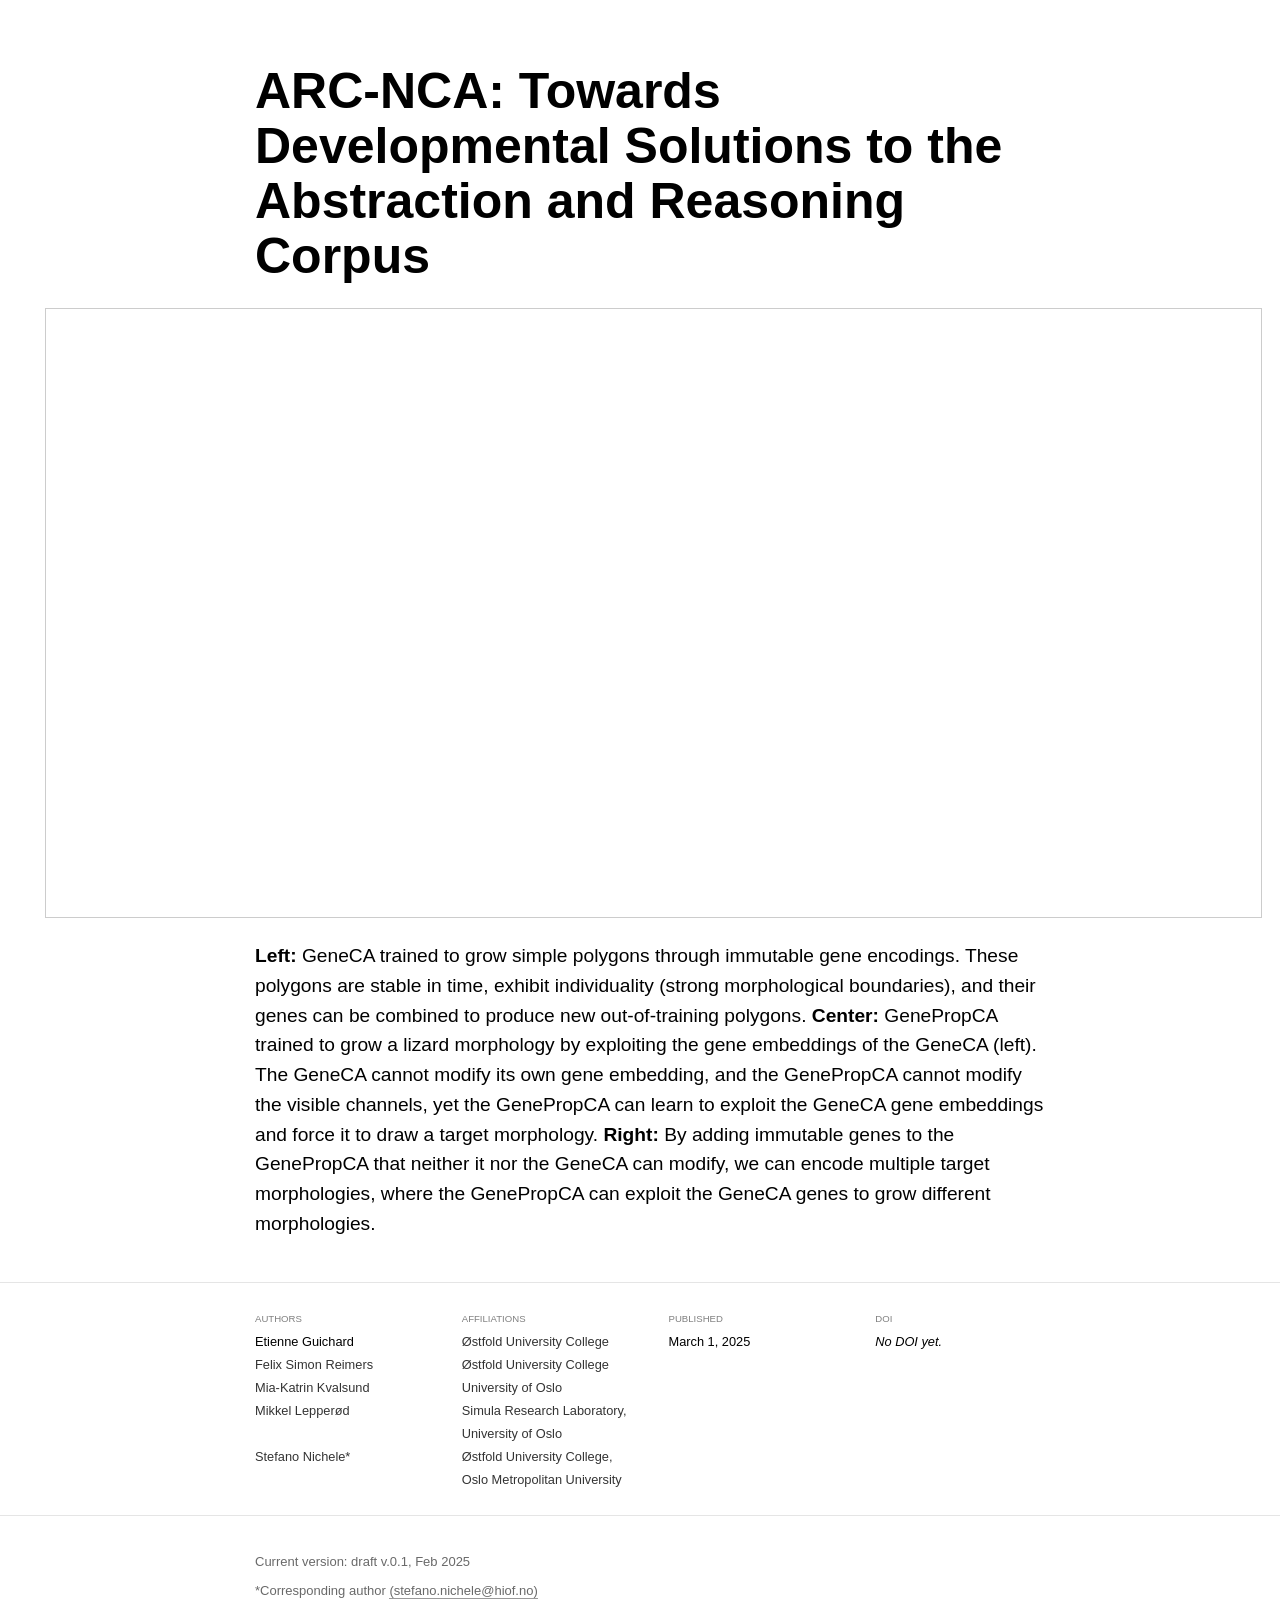
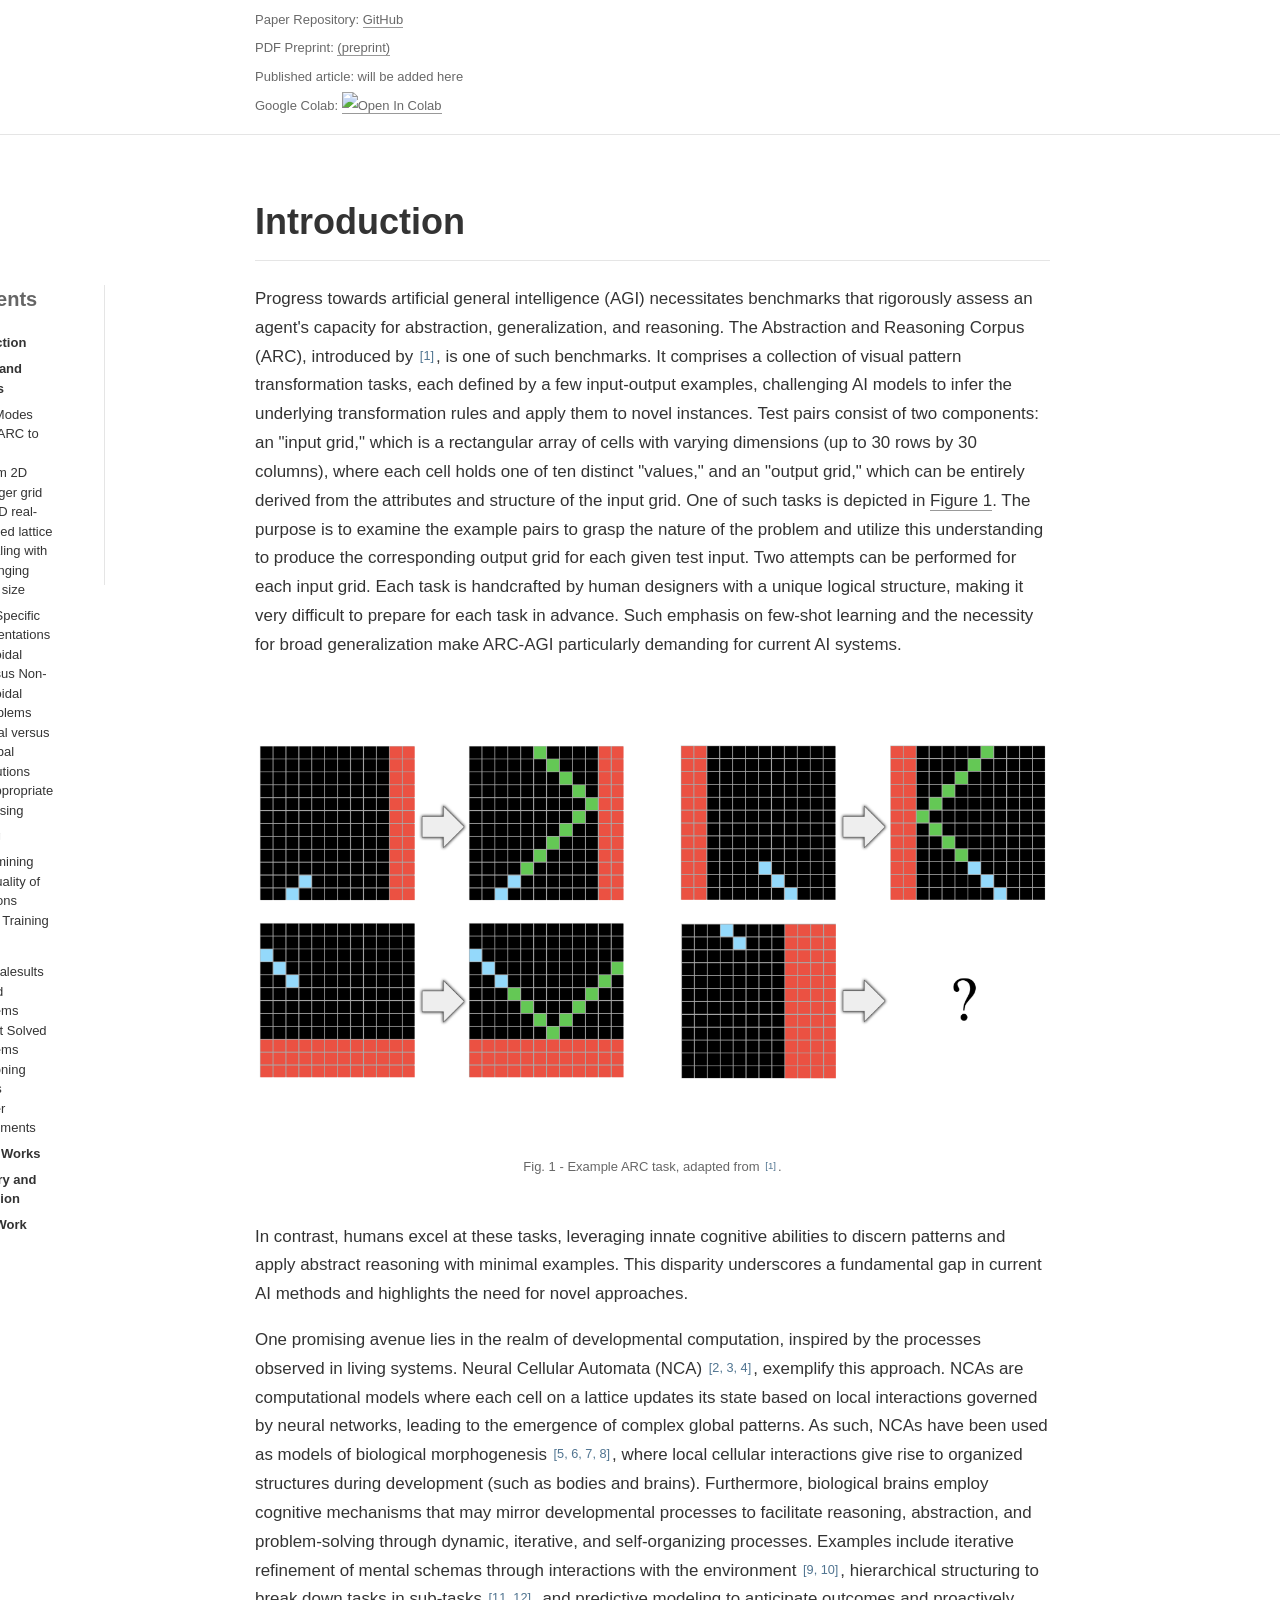
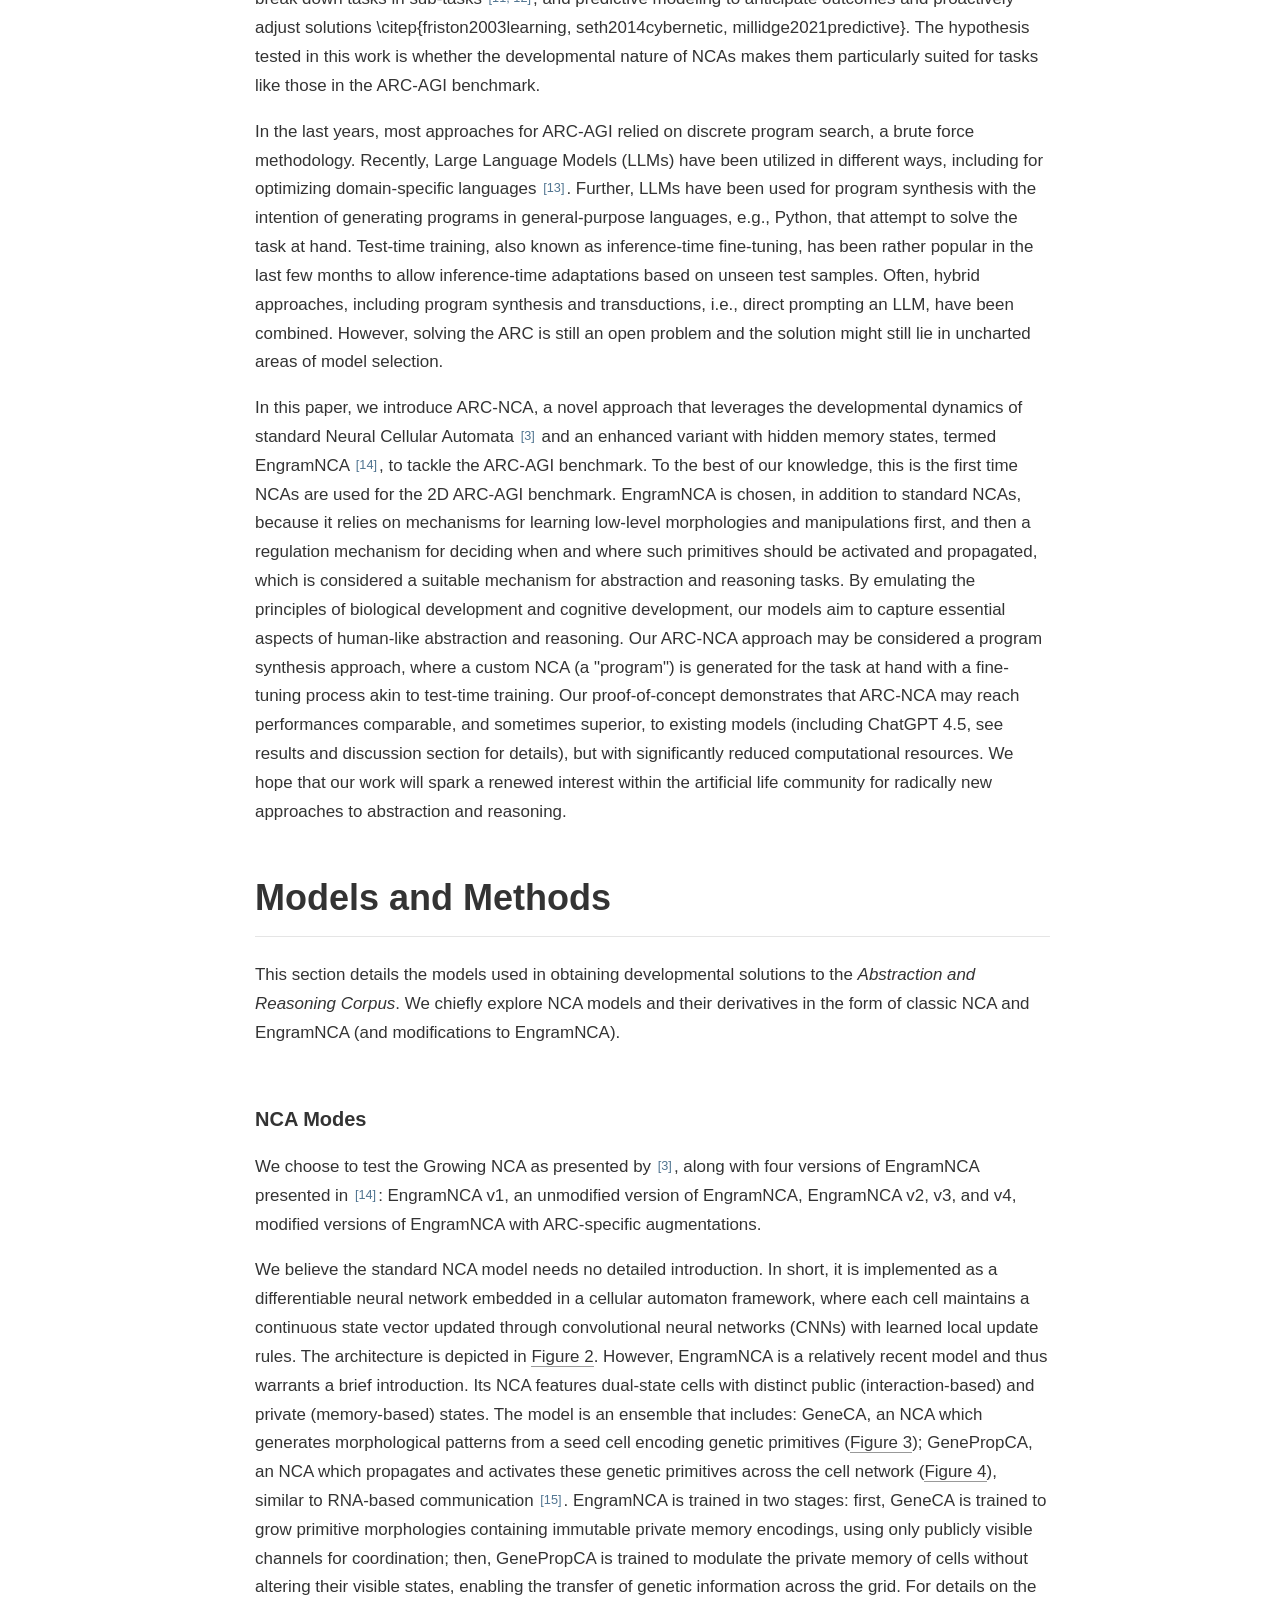
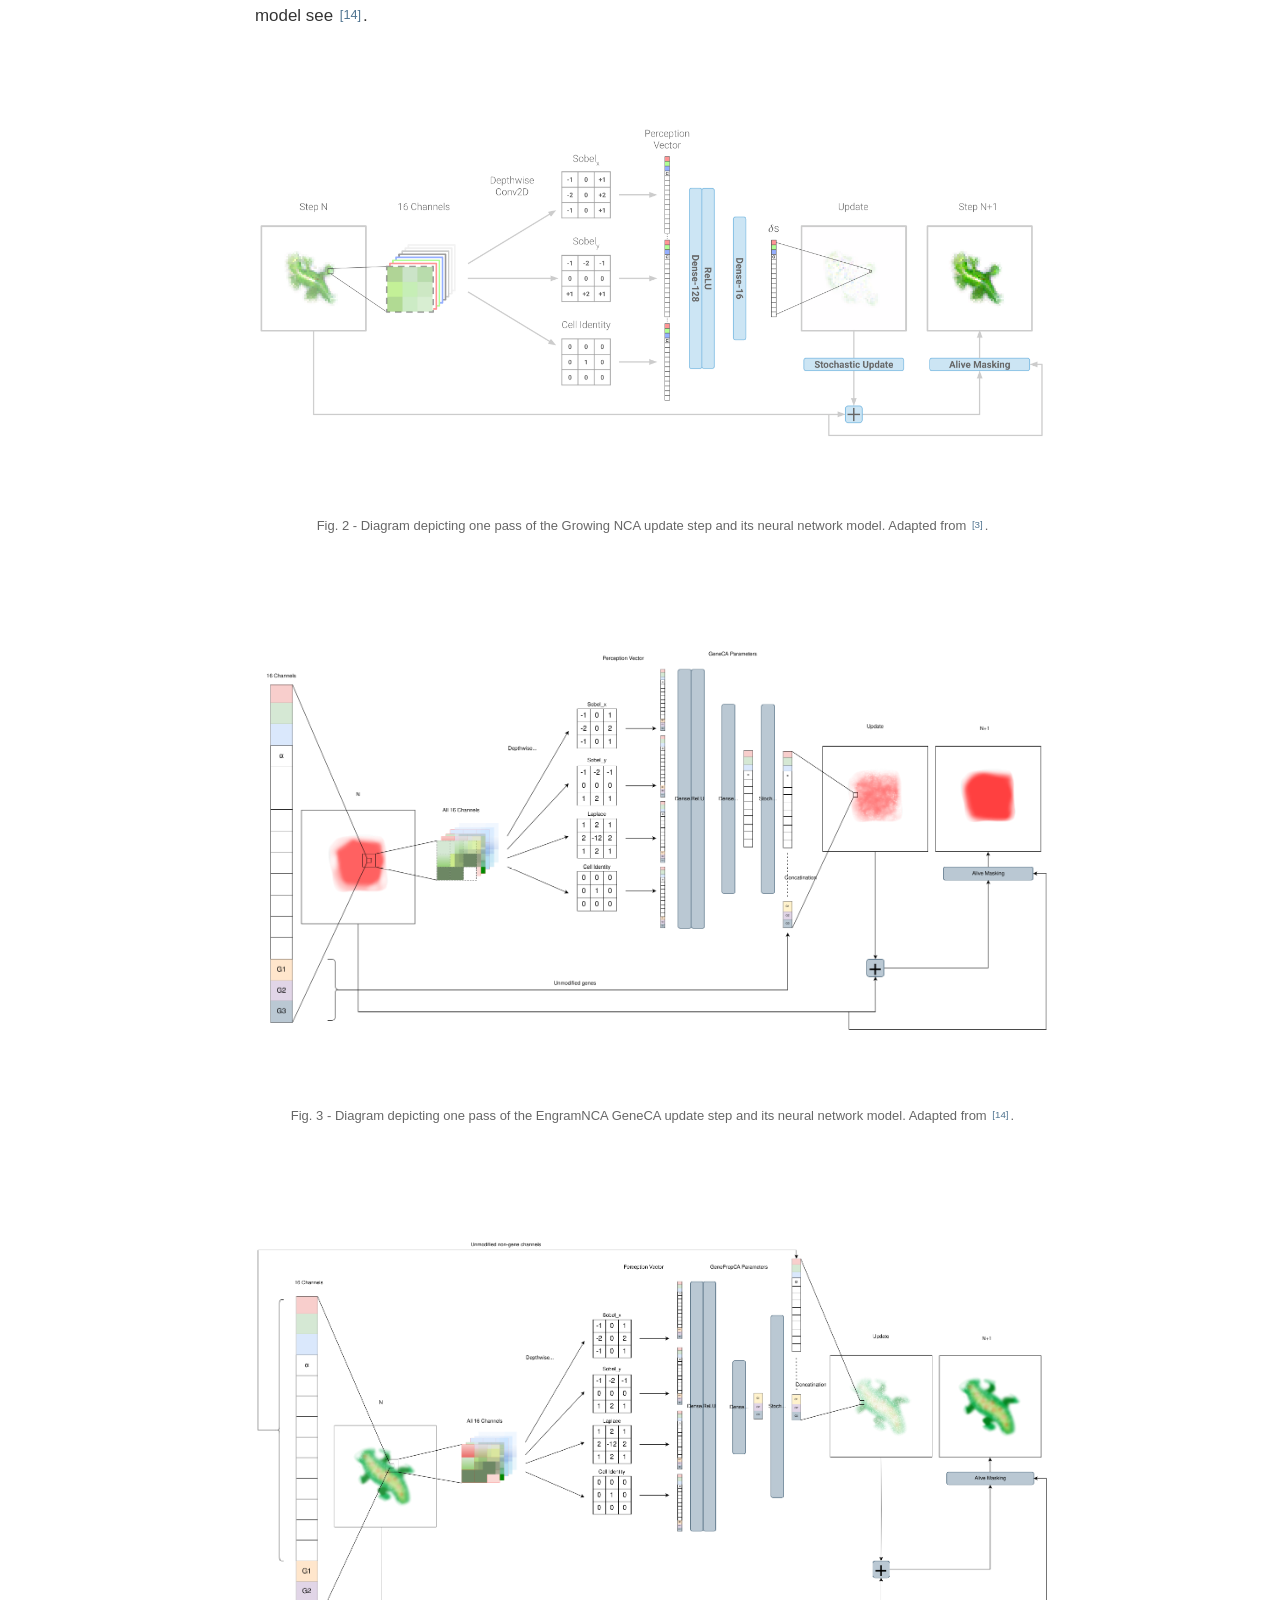
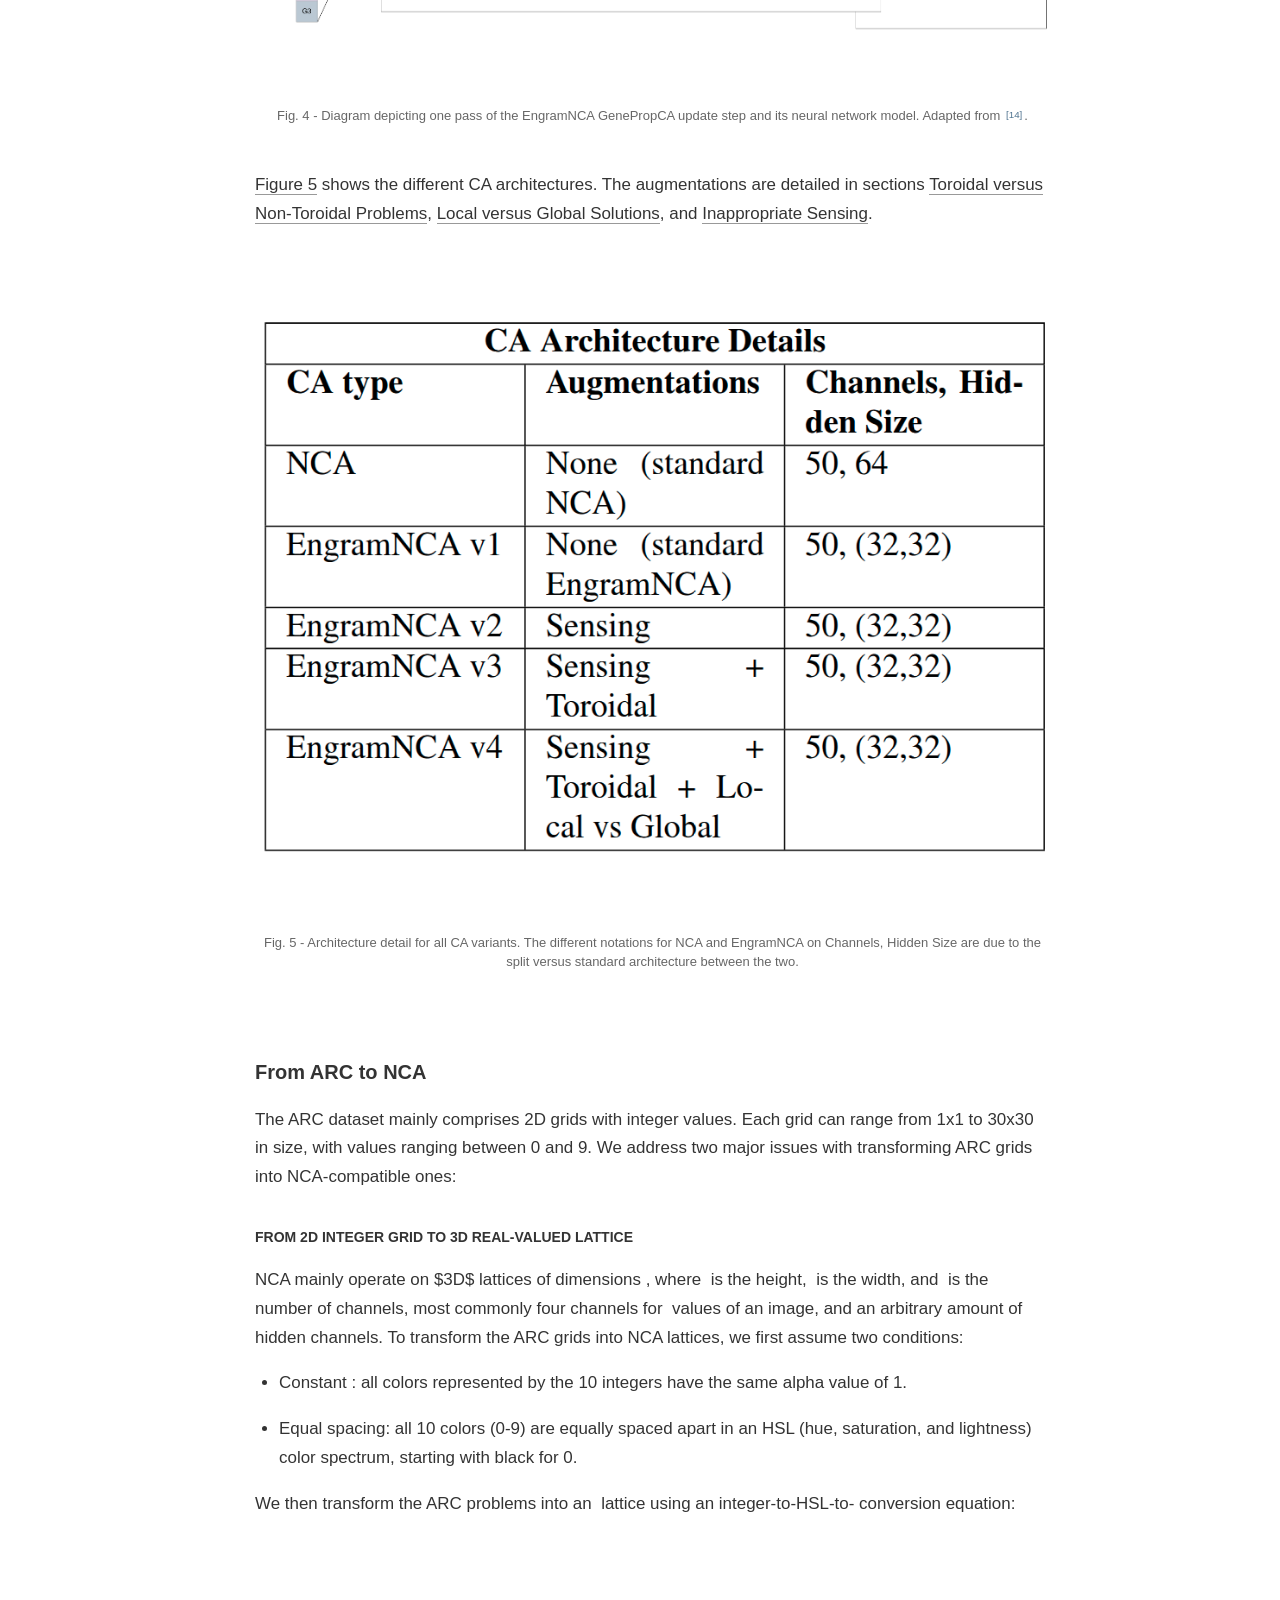
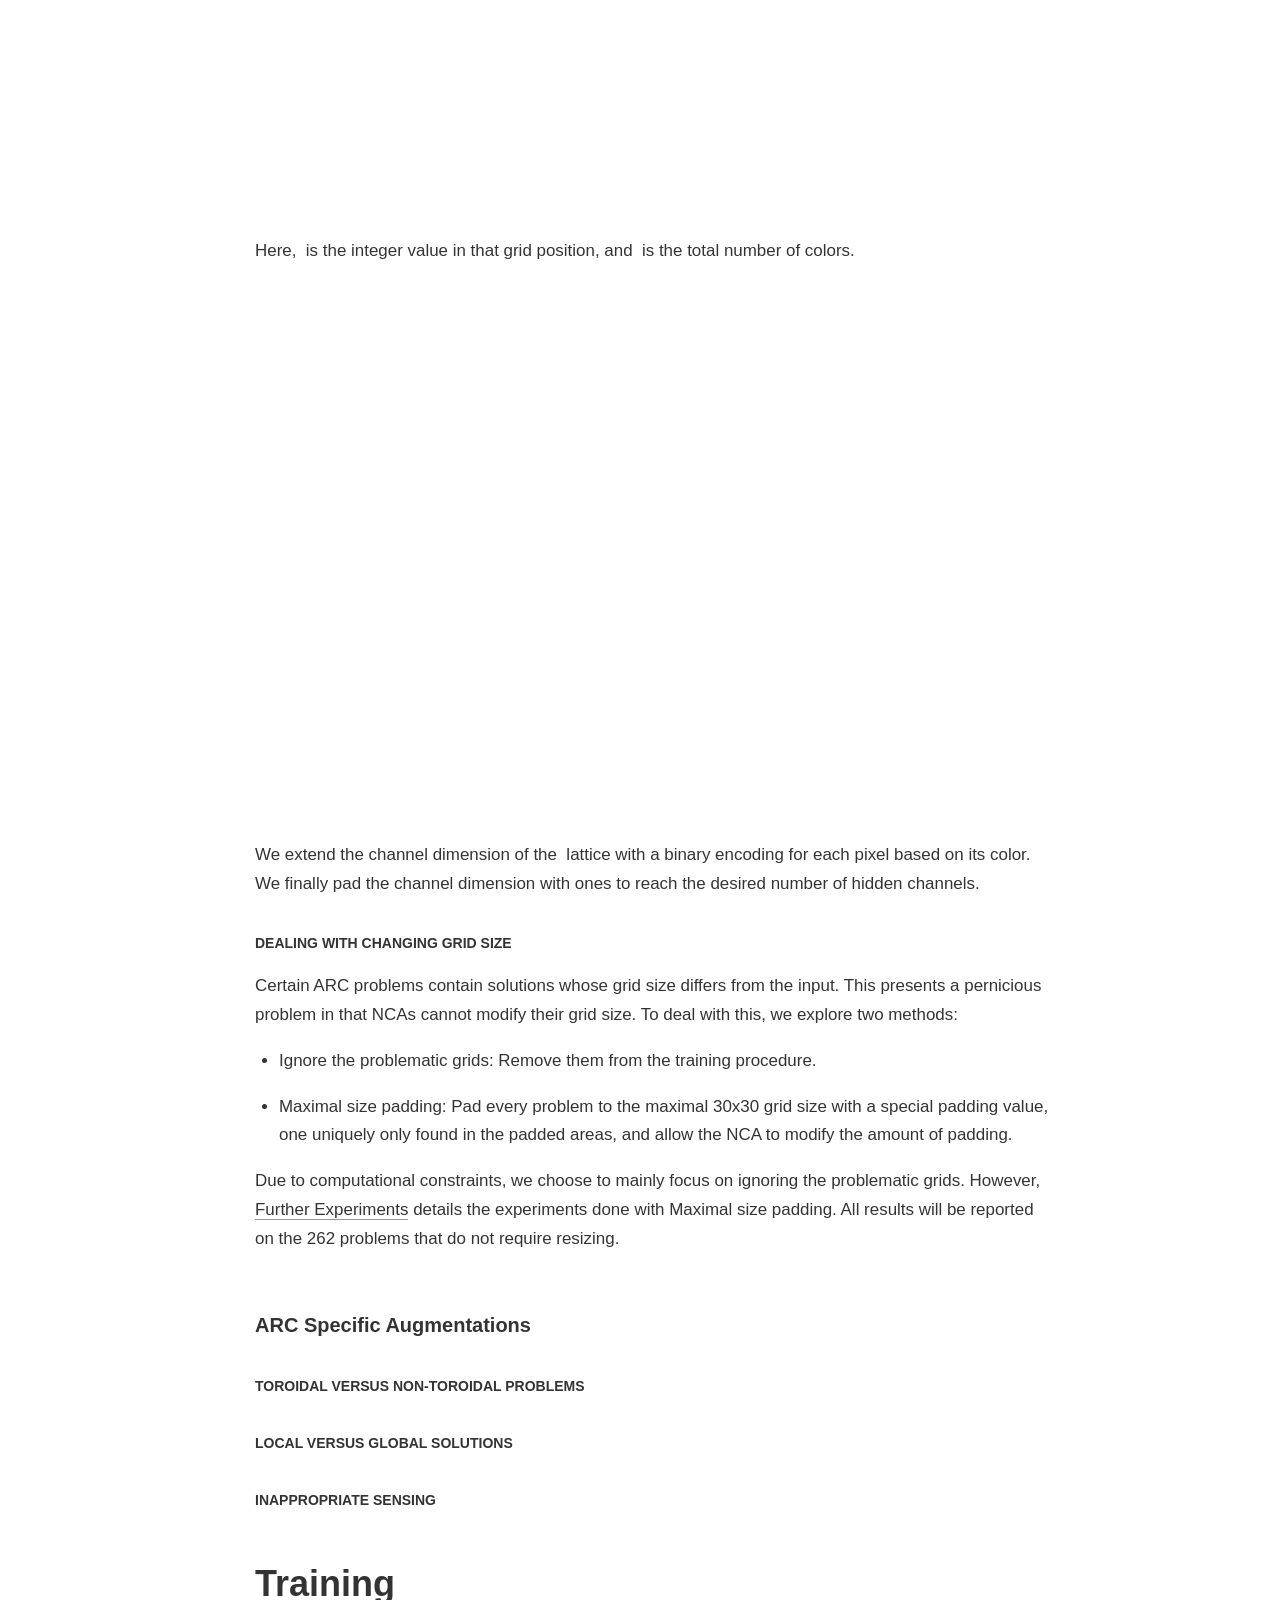
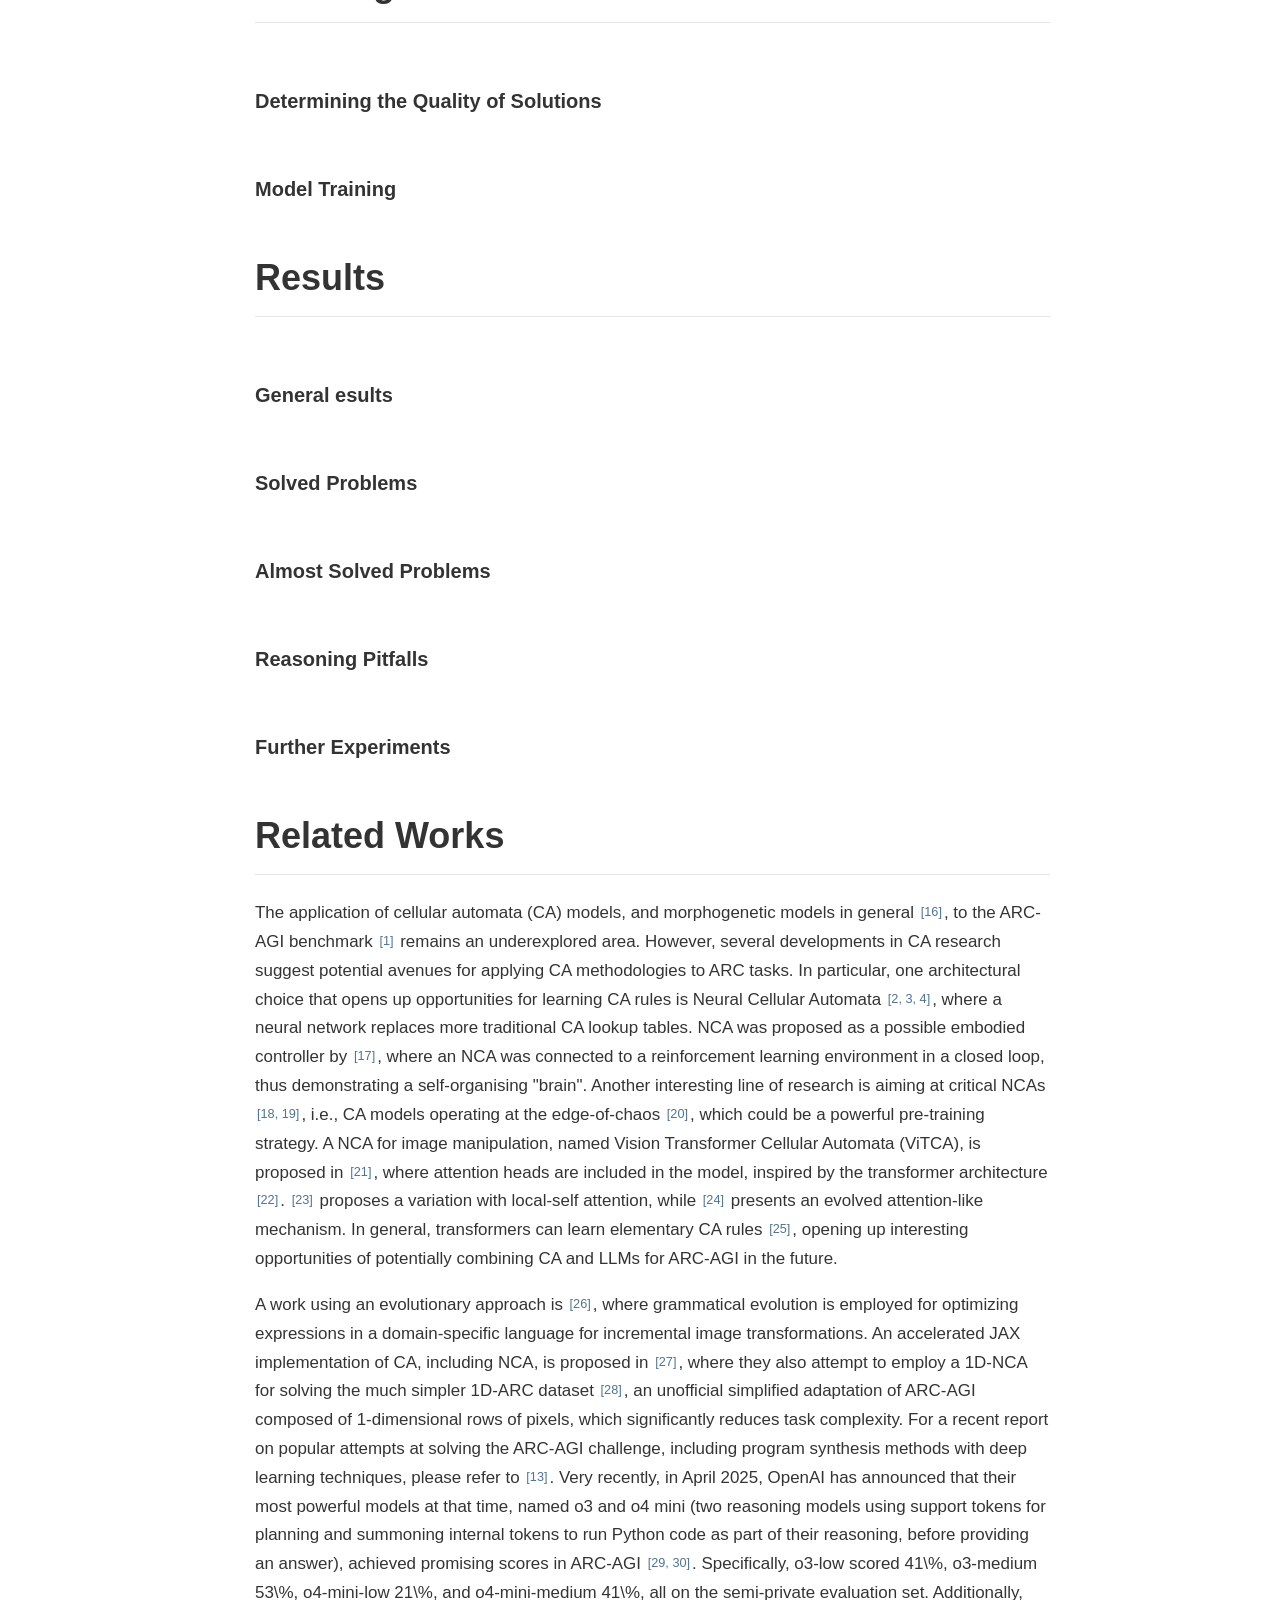
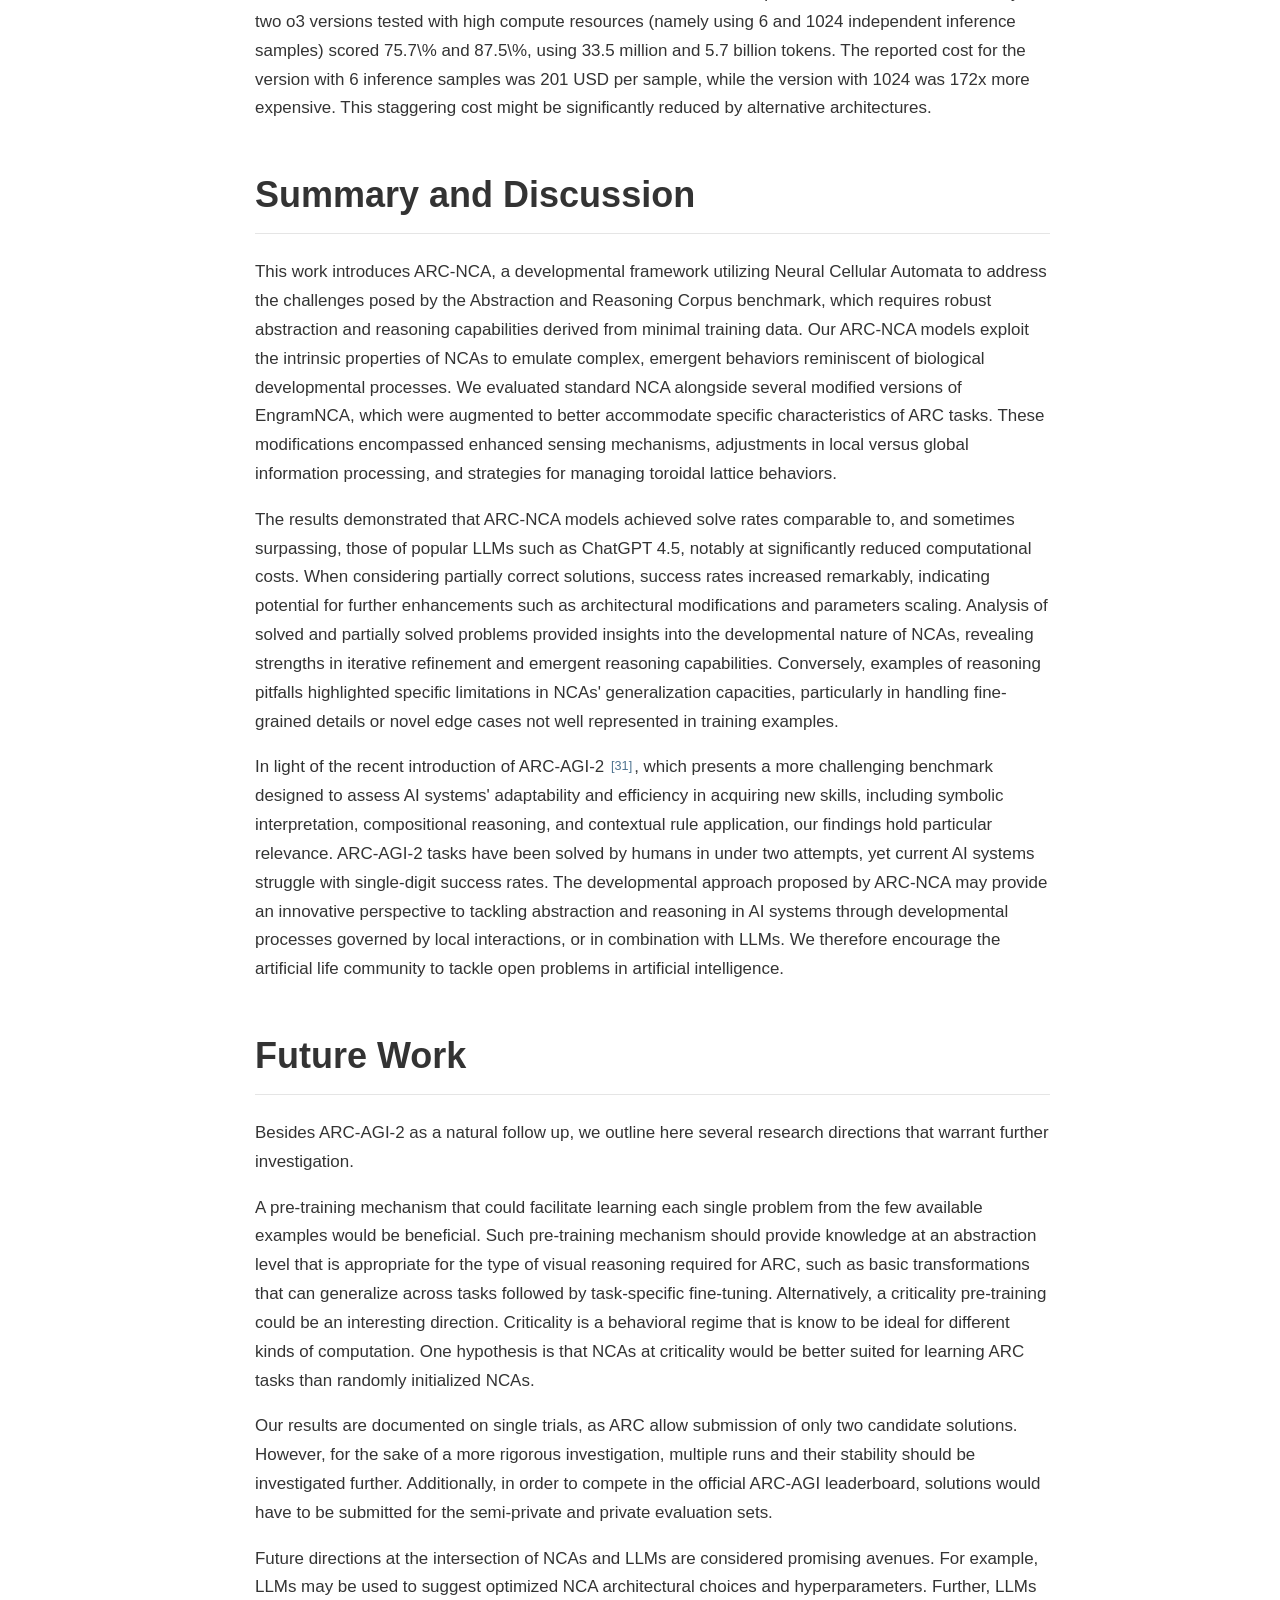
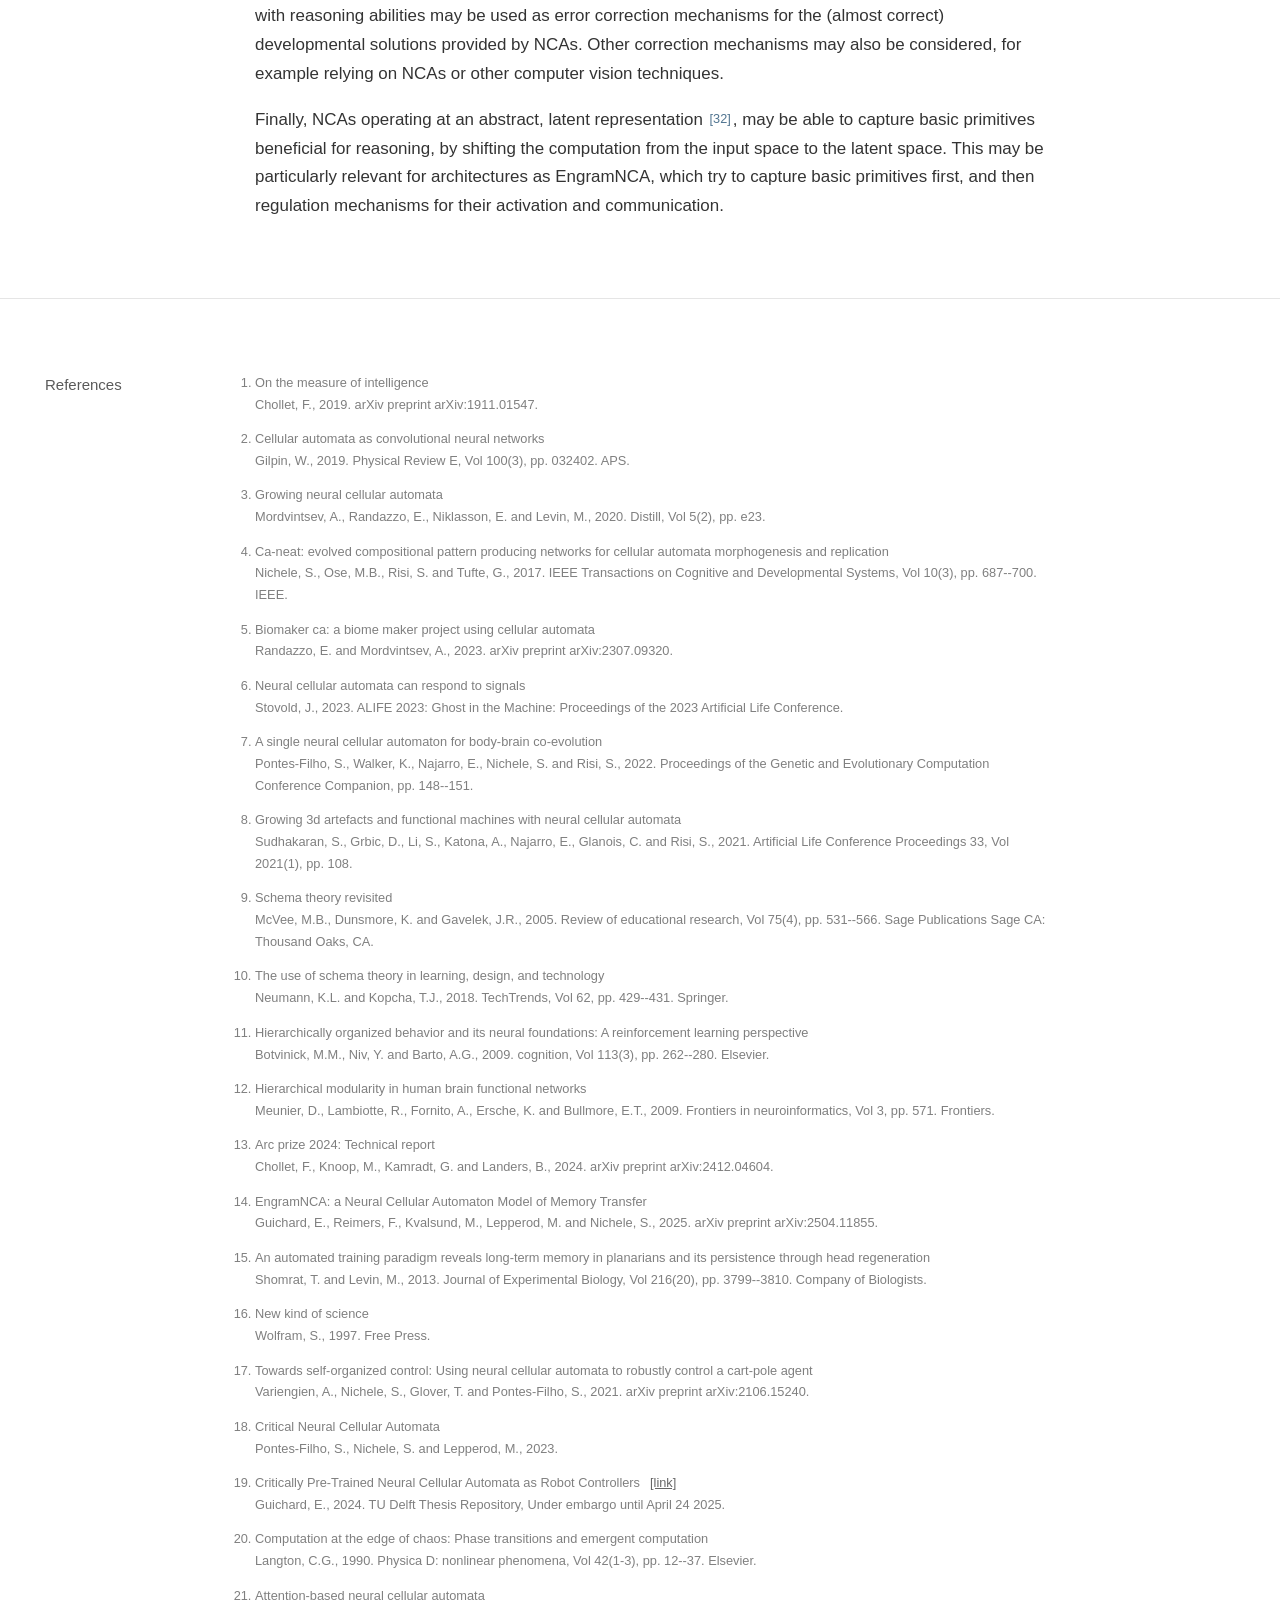
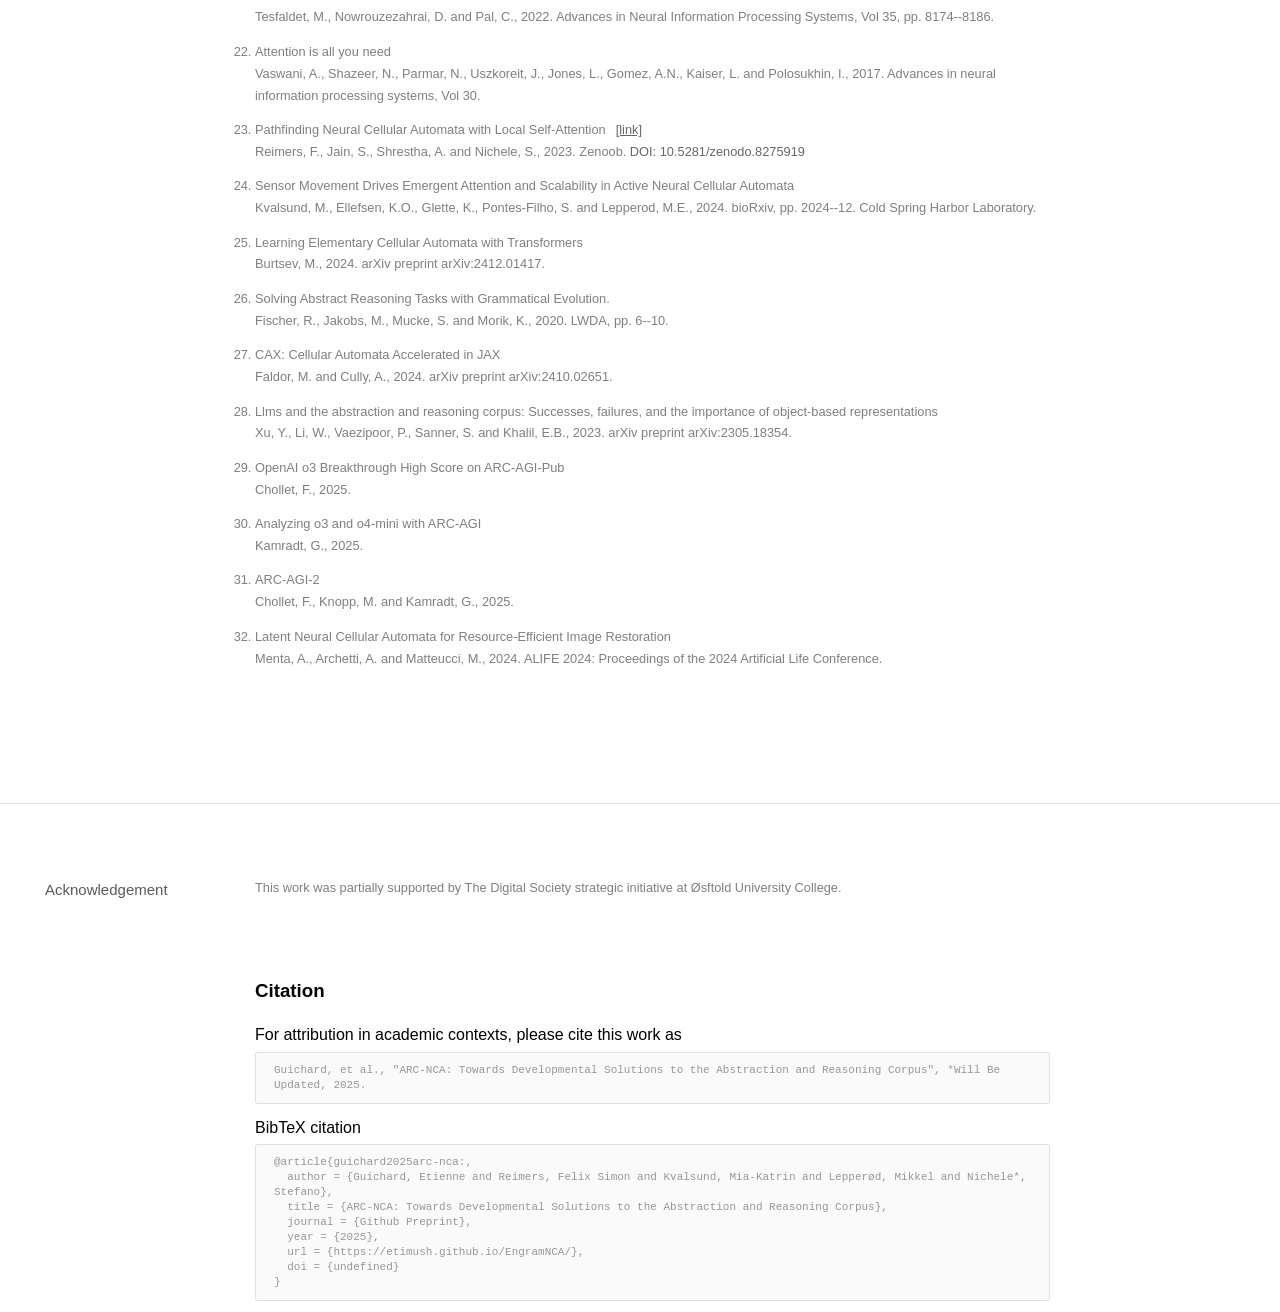
==== docs/index.html @ 1352da76 "updated paper" ====
<!--
  Copyright 2018 The Distill Template Authors

  Licensed under the Apache License, Version 2.0 (the "License");
  you may not use this file except in compliance with the License.
  You may obtain a copy of the License at

       http://www.apache.org/licenses/LICENSE-2.0

  Unless required by applicable law or agreed to in writing, software
  distributed under the License is distributed on an "AS IS" BASIS,
  WITHOUT WARRANTIES OR CONDITIONS OF ANY KIND, either express or implied.
  See the License for the specific language governing permissions and
  limitations under the License.
-->

<!DOCTYPE html>
<!--[if IE lte 8]><script src="http://html5shiv.googlecode.com/svn/trunk/html5.js" defer></script><![endif]-->
<head>
  <script src="./template.v2.js"></script>

  <meta name="viewport" content="width=device-width, initial-scale=1">
  <link rel = "stylesheet" href="style.css">
  <meta charset="utf8">
</head>

<body>

  <d-front-matter>
    <script id='distill-front-matter' type="text/json">{
    "title": "ARC-NCA: Towards Developmental Solutions to the Abstraction and Reasoning Corpus",
    "description": "Although \" extremely useful for visualizing high-dimensional data, t-SNE plots can sometimes be mysterious or misleading.",
    "published": "March 1, 2025",


    "authors": [
      {
        "author":"Etienne Guichard",
        "authorURL":"",
        "affiliations": [{"name": "Østfold University College", "url": "https://www.hiof.no/english/"}]
      },

      {
        "author":"Felix Simon Reimers",
        "authorURL":"https://www.hiof.no/iio/english/people/aca/felixsr/index.html",
        "affiliations": [
          {"name": "Østfold University College", "url": "https://www.hiof.no/english/"}
        ]
      },

      {
        "author":"Mia-Katrin Kvalsund",
        "authorURL":"https://www.mn.uio.no/fysikk/english/people/aca/mkkvalsu",
        "affiliations": [
          {"name": "University of Oslo", "url": "https://www.uio.no/english/"}
        ]
      },
      {
        "author":"Mikkel Lepperød",
        "authorURL":"https://lepmik.github.io/",
        "affiliations": [
          {"name": "Simula Research Laboratory, University of Oslo", "url": "https://www.simula.no/"}
        ]
      },
      {
        "author":"Stefano Nichele*",
        "authorURL":"https://www.nichele.eu/",
        "affiliations": [{"name": "Østfold University College, Oslo Metropolitan University", "url": "https://www.hiof.no/english/"}]
      }


    ],
    "_url": "https://etimush.github.io/EngramNCA/",
    "journal": "Github Preprint",
    "katex": {
      "delimiters": [
        {"left": "$$", "right": "$$", "display": false}
      ]
    }
  }</script>
  </d-front-matter>
  <d-title>
    <figure style="grid-column: page; margin: 1rem 0;"><video loop autoplay playsinline muted src="figures/banner.mp4"
        style="width:100%; border: 1px solid rgba(0, 0, 0, 0.2);" /></figure>
    <p><b>Left:</b> GeneCA trained to grow simple polygons through immutable gene encodings. These polygons are stable in time, exhibit individuality (strong morphological boundaries), and their genes can be combined to produce new out-of-training polygons.
      <b>Center:</b> GenePropCA trained to grow a lizard morphology by exploiting the gene embeddings of the GeneCA (left). The GeneCA cannot modify its own gene embedding, and the GenePropCA cannot modify the visible channels, yet the GenePropCA can learn to exploit the GeneCA gene embeddings and force it to draw a target morphology.
    <b>Right:</b> By adding immutable genes to the GenePropCA that neither it nor the GeneCA can modify, we can encode multiple target morphologies, where the GenePropCA can exploit the GeneCA genes to grow different morphologies.</p>
  </d-title>
  <d-byline></d-byline>

  <d-article margib-bottom: 0>

    <p style="color:#696969;font-size:13px;">Current version: draft v.0.1, Feb 2025 <br> *Corresponding author <a href="stefano.nichele@hiof.no" target="_blank">(stefano.nichele@hiof.no)</a> <br> Paper Repository: <a href="https://github.com/etimush/EngramNCA" target="_blank">GitHub</a> <br>PDF Preprint: <a href="https://arxiv.org/abs/2504.11855" target="_blank">(preprint)</a> <br> Published article: will be added here <br> Google Colab: <a target="_blank" href="https://colab.research.google.com/github/etimush/EngramNCA/blob/main/EngramNCA.ipynb">
  <img src="https://colab.research.google.com/assets/colab-badge.svg" alt="Open In Colab"/>
</a></p>

  </d-article>

<d-article class="center">


    <a class="marker" href="#section-1" id="section-1"></a>
    <h2>Introduction</h2>
<d-contents class="sticky">
  <nav class="l-text toc figcaption">
    <h3>Contents</h3>
    <div><a href="#section-1">Introduction</a></div>
    <div><a href="#section-2">Models and Methods</a></div>
      <ul>
    <div><a href="#section-2.1">NCA Modes</a></div>
    <div><a href="#section-2.2">From ARC to NCA</a></div>
      <ul>
    <div><a href="#section-2.2.1">From 2D Integer grid to 3D real-valued lattice</a></div>
    <div><a href="#section-2.2.2">Dealing with changing grid size</a></div>
      </ul>
    <div><a href="#section-2.3">ARC Specific Augmentations</a></div>
      <ul>
    <div><a href="#section-2.3.1">Toroidal versus Non-Toroidal Problems</a></div>
    <div><a href="#section-2.3.2">Local versus Global Solutions</a></div>
    <div><a href="#section-2.3.3">Inappropriate Sensing</a></div>
      </ul>
      </ul>
    <div><a href="#section-3">Training</a></div>
      <ul>
    <div><a href="#section-3.1">Determining the Quality of Solutions</a></div>
    <div><a href="#section-3.2">Model Training</a></div>
      </ul>
    <div><a href="#section-4">Results</a></div>
      <ul>
    <div><a href="#section-4.1">Generalesults</a></div>
    <div><a href="#section-4.2">Solved Problems</a></div>
    <div><a href="#section-4.3">Almost Solved Problems</a></div>
    <div><a href="#section-4.4">Reasoning Pitfalls</a></div>
    <div><a href="#section-4.5">Further Experiments</a></div>
      </ul>
    <div><a href="#section-5">Related Works</a></div>
    <div><a href="#section-6">Summary and Discussion</a></div>
    <div><a href="#section-7">Future Work</a></div>
  </nav>
</d-contents>

    <p>Progress towards artificial general intelligence (AGI) necessitates benchmarks that rigorously assess an agent's capacity for abstraction,
        generalization, and reasoning. The Abstraction and Reasoning Corpus (ARC), introduced by <d-cite key="chollet2019measure"></d-cite>, is one of such benchmarks.
        It comprises a collection of visual pattern transformation tasks, each defined by a few input-output examples, challenging AI models to infer the
        underlying transformation rules and apply them to novel instances. Test pairs consist of two components: an "input grid," which is a rectangular
        array of cells with varying dimensions (up to 30 rows by 30 columns), where each cell holds one of ten distinct "values," and an "output grid,"
        which can be entirely derived from the attributes and structure of the input grid. One of such tasks is depicted in <a href="#arc-example" class="figure-link" data-target="arc-example"></a>.
        The purpose is to examine the example pairs to grasp the nature of the problem and utilize this understanding to produce the corresponding output
        grid for each given test input. Two attempts can be performed for each input grid. Each task is handcrafted by human designers with a unique logical
        structure, making it very difficult to prepare for each task in advance.
        Such emphasis on few-shot learning and the necessity for broad generalization make ARC-AGI particularly demanding for current AI systems.</p>

    <figure style="text-align: center; margin: 4rem 0;" id="arc-example"><img playsinline src="figures/ARC-AGI-example.png";
          style="width:100%; border: 0px solid rgba(0, 0, 0, 0.2);" /></figure><figcaption>Example ARC task, adapted from <d-cite key="chollet2019measure"></d-cite>.</figcaption>
    <p><br></p>


    <p>In contrast, humans excel at these tasks, leveraging innate cognitive abilities to discern patterns and apply abstract reasoning with minimal examples.
        This disparity underscores a fundamental gap in current AI methods and highlights the need for novel approaches.</p>

    <p>One promising avenue lies in the realm of developmental computation, inspired by the processes observed in living systems. Neural Cellular Automata (NCA)
        <d-cite key="gilpin2019cellular, mordvintsev2020growing, nichele2017neat"></d-cite>, exemplify this approach. NCAs are computational models where each cell on a lattice
        updates its state based on local interactions governed by neural networks, leading to the emergence of complex global patterns. As such, NCAs have been used
        as models of biological morphogenesis <d-cite key="randazzo2023biomaker, stovold2023neural, pontes2022single, sudhakaran2021growing"></d-cite>, where local cellular interactions
        give rise to organized structures during development (such as bodies and brains). Furthermore, biological brains employ cognitive mechanisms that may mirror developmental
        processes to facilitate reasoning, abstraction, and problem-solving through dynamic, iterative, and self-organizing processes. Examples include iterative refinement of
        mental schemas through interactions with the environment <d-cite key="mcvee2005schema, neumann2018use"></d-cite>, hierarchical structuring to break down tasks in sub-tasks
        <d-cite key="botvinick2009hierarchically, meunier2009hierarchical"></d-cite>, and predictive modeling to anticipate outcomes and proactively adjust solutions \citep{friston2003learning,
        seth2014cybernetic, millidge2021predictive}. The hypothesis tested in this work is whether the developmental nature of NCAs makes them particularly suited for tasks like
        those in the ARC-AGI benchmark. </p>


    <p>In the last years, most approaches for ARC-AGI relied on discrete program search, a brute force methodology. Recently,
        Large Language Models (LLMs) have been utilized in different ways, including for optimizing domain-specific languages <d-cite key="chollet2024arc"></d-cite>. Further,
        LLMs have been used for program synthesis with the intention of generating programs in general-purpose languages, e.g., Python, that attempt to solve the task at hand.
        Test-time training, also known as inference-time fine-tuning, has been rather popular in the last few months to allow inference-time adaptations based on unseen test samples.
        Often, hybrid approaches, including program synthesis and transductions, i.e., direct prompting an LLM, have been combined. However, solving the ARC is still an open problem and the solution might still lie in uncharted areas of model selection.</p>


    <p>In this paper, we introduce ARC-NCA, a novel approach that leverages the developmental dynamics of standard Neural Cellular Automata <d-cite key="mordvintsev2020growing"></d-cite> and an enhanced variant with hidden memory states, termed EngramNCA <d-cite key="guichard2025engramnca"></d-cite>, to tackle the ARC-AGI benchmark. To the best of our knowledge, this is the first time NCAs are used for the 2D ARC-AGI benchmark. EngramNCA is chosen, in addition to standard NCAs, because it relies on mechanisms for learning low-level morphologies and manipulations first, and then a regulation mechanism for deciding when and where such primitives should be activated and propagated, which is considered a suitable mechanism for abstraction and reasoning tasks. By emulating the principles of biological development and cognitive development, our models aim to capture essential aspects of human-like abstraction and reasoning. Our ARC-NCA approach may be considered a program synthesis approach, where a custom NCA (a "program") is generated for the task at hand with a fine-tuning process akin to test-time training. Our proof-of-concept demonstrates that ARC-NCA may reach performances comparable, and sometimes superior, to existing models (including ChatGPT 4.5, see results and discussion section for details), but with significantly reduced computational resources.
We hope that our work will spark a renewed interest within the artificial life community for radically new approaches to abstraction and reasoning. </p>




    <a class="marker" href="#section-2" id="section-2"></a>
    <h2>Models and Methods</h2>

    <p>This section details the models used in obtaining developmental solutions to the  <i>Abstraction and Reasoning Corpus</i>. We chiefly explore NCA models and their derivatives in the form of classic NCA and EngramNCA (and modifications to EngramNCA).</p>


    <a class="marker" href="#section-2.1" id="section-2.1"></a>
    <h3>NCA Modes</h3>
    <p>We choose to test the Growing NCA as presented by <d-cite key="mordvintsev2020growing"></d-cite>, along with four versions of EngramNCA
        presented in <d-cite key="guichard2025engramnca"></d-cite>: EngramNCA v1, an unmodified version of EngramNCA, EngramNCA v2,  v3, and v4,
        modified versions of EngramNCA with ARC-specific augmentations.  </p>



    <p>We believe the standard NCA model needs no detailed introduction. In short, it is implemented as a differentiable neural network embedded 
        in a cellular automaton framework, where each cell maintains a continuous state vector updated through convolutional neural networks (CNNs) 
        with learned local update rules. The architecture is depicted in <a href="#NCA" class="figure-link" data-target="NCA"></a>. However, EngramNCA is a relatively recent model and
        thus warrants a brief introduction. Its NCA features dual-state cells with distinct public (interaction-based) and private (memory-based) states. 
        The model is an ensemble that includes: GeneCA, an NCA which generates morphological patterns from a seed cell encoding genetic primitives 
        (<a href="#GeneCA" class="figure-link" data-target="GeneCA"></a>); GenePropCA,  an NCA which propagates and activates these genetic primitives across the cell network
        (<a href="#GenePropCA" class="figure-link" data-target="GenePropCA"></a>), similar to RNA-based communication <d-cite key="shomrat2013automated"></d-cite>. EngramNCA is trained in two
        stages: first, GeneCA is trained to grow primitive morphologies containing immutable private memory encodings, using only publicly 
        visible channels for coordination; then, GenePropCA is trained to modulate the private memory of cells without altering their visible 
        states, enabling the transfer of genetic information across the grid. For details on the model see <d-cite key="guichard2025engramnca"></d-cite>.</p>


    <figure style="text-align: center; margin: 4rem 0;" id="NCA"><img playsinline src="figures/GNCA-model.png";
          style="width:100%; border: 0px solid rgba(0, 0, 0, 0.2);" /></figure><figcaption>Diagram depicting one pass of the Growing NCA update step and its neural network model. Adapted from <d-cite key="mordvintsev2020growing"></d-cite>.</figcaption>
    <p><br></p>

    <figure style="text-align: center; margin: 4rem 0;" id="GeneCA"><img playsinline src="figures/GeneCA-model.png";
          style="width:100%; border: 0px solid rgba(0, 0, 0, 0.2);" /></figure><figcaption>Diagram depicting one pass of the EngramNCA GeneCA update step and its neural network model. Adapted from <d-cite key="guichard2025engramnca"></d-cite>.</figcaption>
    <p><br></p>

    <figure style="text-align: center; margin: 4rem 0;" id="GenePropCA"><img playsinline src="figures/GenePropCA-model.png";
          style="width:100%; border: 0px solid rgba(0, 0, 0, 0.2);" /></figure><figcaption>Diagram depicting one pass of the EngramNCA GenePropCA update step and its neural network model. Adapted from <d-cite key="guichard2025engramnca"></d-cite>.</figcaption>
    <p><br></p>




    <p><a href="#Archi" class="figure-link" data-target="Archi"></a> shows the different CA architectures. The augmentations are detailed in sections <a href="#section-2.3.1">Toroidal versus Non-Toroidal Problems</a>, <a href="#section-2.3.2">Local versus Global Solutions</a>, and <a href="#section-2.3.3">Inappropriate Sensing</a>. </p>


    <figure style="text-align: center; margin: 4rem 0;" id="Archi"><img playsinline src="figures/archtitecture.png";
          style="width:100%; border: 0px solid rgba(0, 0, 0, 0.2);" /></figure><figcaption>Architecture detail for all CA variants. The different notations for NCA and EngramNCA on Channels, Hidden Size are due to the split versus standard architecture between the two.</figcaption>
    <p><br></p>

    <a class="marker" href="#section-2.2" id="section-2.2"></a>
    <h3>From ARC to NCA</h3>

    <p>The ARC dataset mainly comprises 2D grids with integer values. Each grid can range from 1x1 to 30x30 in size, with values ranging between 0 and 9.
        We address two major issues with transforming ARC grids into NCA-compatible ones:</p>


    <a class="marker" href="#section-2.2.1" id="section-2.2.1"></a>
    <h4>From 2D Integer grid to 3D real-valued lattice</h4>

    <p>NCA mainly operate on $3D$ lattices of dimensions <d-math>H,W,C</d-math>, where <d-math>H</d-math> is the height, <d-math>W</d-math> is the width, and <d-math>C</d-math> is
        the number of channels, most commonly four channels for <d-math>RGB-\alpha</d-math> values of an image, and an arbitrary amount
        of hidden channels. To transform the ARC grids into NCA lattices, we first assume two conditions:</p>

    <ul style="margin-top: 0">
        <li>Constant <d-math>\alpha</d-math>: all colors represented by the 10 integers have the same alpha value of 1.</li>
        <li>Equal spacing: all 10 colors (0-9) are equally spaced apart in an HSL (hue, saturation, and lightness) color spectrum, starting with black for 0.</li>
    </ul>


    <p>We then transform the ARC problems into an <d-math>RGB-\alpha</d-math> lattice using an integer-to-HSL-to-<d-math>RGB-\alpha</d-math> conversion equation:</p>

    <d-math style="text-align: center; margin: 2rem 0;">
     h = \frac{v}{n} \times 360 \quad  \text{Hue calculation}
    </d-math>

    <d-math style="text-align: center; margin: 2rem 0;">
     l = 0.5 \quad \text{(Fixed Lightness)}
    </d-math>
    <d-math style="text-align: center; margin: 2rem 0;">
     s = 0.8 \quad \text{(Fixed Saturation)}
    </d-math>
    <d-math style="text-align: center; margin: 2rem 0;">
     C = (1 - |2l - 1|) \times s \times (v>0) \quad \text{(Chroma)}
    </d-math>
    <p><br></p>
    <p>Here, <d-math>v</d-math> is the integer value in that grid position, and <d-math>n</d-math> is the total number of colors.</p>

    <d-math style="text-align: center; margin: 2rem 0;">
     X = c \times \left(1 - | \left(\frac{h}{60} \pmod 2\right) - 1 |\right)
    </d-math>


    <d-math style="text-align: center; margin: 2rem 0;">
     R' =
    \begin{cases}
        C & \text{if } 0^\circ \le h < 60^\circ \\
        X & \text{if } 60^\circ \le h < 120^\circ \\
        X & \text{if } 240^\circ \le h < 300^\circ \\
        C & \text{if } 300^\circ \le h < 360^\circ \\
        0 & \text{otherwise}
    \end{cases}
    </d-math>


    <d-math style="text-align: center; margin: 2rem 0;">
     G' =
    \begin{cases}
        X & \text{if } 0^\circ \le h < 60^\circ \\
        C & \text{if } 60^\circ \le h < 120^\circ \\
        X & \text{if } 120^\circ \le h < 180^\circ \\
        X & \text{if } 180^\circ \le h < 240^\circ \\
        0 & \text{otherwise}
    \end{cases}
    </d-math>


    <d-math style="text-align: center; margin: 2rem 0;">
     B' =
    \begin{cases}
        X & \text{if } 120^\circ \le h < 180^\circ \\
        C & \text{if } 180^\circ \le h < 240^\circ \\
        C & \text{if } 240^\circ \le h < 300^\circ \\
        X & \text{if } 300^\circ \le h < 360^\circ \\
        0 & \text{otherwise}
    \end{cases}
    </d-math >

    <d-math style="text-align: center; margin: 2rem 0;">
    R = (R' + M) \times 255

    </d-math>

    <d-math style="text-align: center; margin: 2rem 0;">
    G = (G' + M) \times 255 \quad

    </d-math>

    <d-math style="text-align: center; margin: 2rem 0;">
    B = (B' + M) \times 255

    </d-math>


    <d-math style="text-align: center; margin: 2rem 0;">
        \alpha = 255 * (v>0)
    </d-math>
    <p><br></p>


    <p>We extend the channel dimension of the <d-math>RGB-\alpha</d-math> lattice with a binary encoding for each pixel based on its color. We finally pad the channel dimension with ones to reach the desired number of hidden channels.</p>




    <a class="marker" href="#section-2.2.2" id="section-2.2.2"></a>
    <h4>Dealing with changing grid size</h4>

    <p>Certain ARC problems contain solutions whose grid size differs from the input. This presents a pernicious problem
        in that NCAs cannot modify their grid size. To deal with this, we explore two methods:</p>

    <ul style="margin-top: 0">
        <li>Ignore the problematic grids: Remove them from the training procedure.</li>
        <li>Maximal size padding: Pad every problem to the maximal 30x30 grid size with a special padding value, one uniquely only found in the padded areas, and allow the NCA to modify the amount of padding.</li>
    </ul>

    <p>Due to computational constraints, we choose to mainly focus on ignoring the problematic grids. However, <a href="#section-4.5">Further Experiments</a> details the experiments done with Maximal size padding. All results will be reported on the 262 problems that do not require resizing.</p>

    <a class="marker" href="#section-2.3" id="section-2.3"></a>
    <h3>ARC Specific Augmentations</h3>

    <a class="marker" href="#section-2.3.1" id="section-2.3.1"></a>
    <h4>Toroidal versus Non-Toroidal Problems</h4>

    <a class="marker" href="#section-2.3.2" id="section-2.3.2"></a>
    <h4>Local versus Global Solutions</h4>

    <a class="marker" href="#section-2.3.3" id="section-2.3.3"></a>
    <h4>Inappropriate Sensing</h4>

    <a class="marker" href="#section-3" id="section-3"></a>
    <h2>Training</h2>

    <a class="marker" href="#section-3.1" id="section-3.1"></a>
    <h3>Determining the Quality of Solutions</h3>

    <a class="marker" href="#section-3.2" id="section-3.2"></a>
    <h3>Model Training</h3>

    <a class="marker" href="#section-4" id="section-4"></a>
    <h2>Results</h2>

    <a class="marker" href="#section-4.1" id="section-4.1"></a>
    <h3>General <R></R>esults</h3>

    <a class="marker" href="#section-4.2" id="section-4.2"></a>
    <h3>Solved Problems</h3>

    <a class="marker" href="#section-4.3" id="section-4.3"></a>
    <h3>Almost Solved Problems</h3>

    <a class="marker" href="#section-4.4" id="section-4.4"></a>
    <h3>Reasoning Pitfalls</h3>

    <a class="marker" href="#section-4.5" id="section-4.5"></a>
    <h3>Further Experiments</h3>


    <a class="marker" href="#section-5" id="section-5"></a>
    <h2>Related Works</h2>

    <p>The application of cellular automata (CA) models, and morphogenetic models in general <d-cite key="wolfram1997new"></d-cite>, to the ARC-AGI benchmark <d-cite key="chollet2019measure"></d-cite> remains an underexplored area. However, several developments in CA research suggest potential avenues for applying CA methodologies to ARC tasks.
In particular, one architectural choice that opens up opportunities for learning CA rules is Neural Cellular Automata <d-cite key="gilpin2019cellular, mordvintsev2020growing, nichele2017neat"></d-cite>, where a neural network replaces more traditional CA lookup tables. NCA was proposed as a possible embodied controller by <d-cite key="variengien2021towards"></d-cite>, where an NCA was connected to a reinforcement learning environment in a closed loop, thus demonstrating a self-organising "brain". Another interesting line of research is aiming at critical NCAs <d-cite key="pontescritical, Guichard2024"></d-cite>, i.e., CA models operating at the edge-of-chaos <d-cite key="langton1990computation"></d-cite>, which could be a powerful pre-training strategy. A NCA for image manipulation, named Vision Transformer Cellular Automata (ViTCA), is proposed in <d-cite key="tesfaldet2022attention"></d-cite>, where attention heads are included in the model, inspired by the transformer architecture <d-cite key="vaswani2017attention"></d-cite>. <d-cite key="Reimers2023"></d-cite> proposes a variation with local-self attention, while <d-cite key="kvalsund2024sensor"></d-cite> presents an evolved attention-like mechanism. In general, transformers can learn elementary CA rules <d-cite key="burtsev2024learning"></d-cite>, opening up interesting opportunities of potentially combining CA and LLMs for ARC-AGI in the future. </p>
    <p>A work using an evolutionary approach is <d-cite key="fischer2020solving"></d-cite>, where grammatical evolution is employed for optimizing expressions in a domain-specific language for incremental image transformations. An accelerated JAX implementation of CA, including NCA, is proposed in <d-cite key="faldor2024cax"></d-cite>, where they also attempt to employ a 1D-NCA for solving the much simpler 1D-ARC dataset <d-cite key="xu2023llms"></d-cite>, an unofficial simplified adaptation of ARC-AGI composed of 1-dimensional rows of pixels, which significantly reduces task complexity. For a recent report on popular attempts at solving the ARC-AGI challenge, including program synthesis methods with deep learning techniques, please refer to <d-cite key="chollet2024arc"></d-cite>. Very recently, in April 2025, OpenAI has announced that their most powerful models at that time, named o3 and o4 mini (two reasoning models using support tokens for planning and summoning internal tokens to run Python code as part of their reasoning, before providing an answer), achieved promising scores in ARC-AGI <d-cite key="ARCprizeo3, ARCprizeanalizingo3"></d-cite>. Specifically, o3-low scored 41\%, o3-medium 53\%, o4-mini-low 21\%, and o4-mini-medium 41\%, all on the semi-private evaluation set. Additionally, two o3 versions tested with high compute resources (namely using 6 and 1024 independent inference samples) scored 75.7\% and 87.5\%, using 33.5 million and 5.7 billion tokens. The reported cost for the version with 6 inference samples was 201 USD per sample, while the version with 1024 was 172x more expensive. This staggering cost might be significantly reduced by alternative architectures. </p>

    <a class="marker" href="#section-6" id="section-6"></a>
    <h2>Summary and Discussion</h2>
    <p>This work introduces ARC-NCA, a developmental framework utilizing Neural Cellular Automata to address the challenges posed by the Abstraction and Reasoning Corpus benchmark, which requires robust abstraction and reasoning capabilities derived from minimal training data. Our ARC-NCA models exploit the intrinsic properties of NCAs to emulate complex, emergent behaviors reminiscent of biological developmental processes. We evaluated standard NCA alongside several modified versions of EngramNCA, which were augmented to better accommodate specific characteristics of ARC tasks. These modifications encompassed enhanced sensing mechanisms, adjustments in local versus global information processing, and strategies for managing toroidal lattice behaviors.</p>
    <p>The results demonstrated that ARC-NCA models achieved solve rates comparable to, and sometimes surpassing, those of popular LLMs such as ChatGPT 4.5, notably at significantly reduced computational costs. When considering partially correct solutions, success rates increased remarkably, indicating potential for further enhancements such as architectural modifications and parameters scaling. Analysis of solved and partially solved problems provided insights into the developmental nature of NCAs, revealing strengths in iterative refinement and emergent reasoning capabilities. Conversely, examples of reasoning pitfalls highlighted specific limitations in NCAs' generalization capacities, particularly in handling fine-grained details or novel edge cases not well represented in training examples.</p>
    <p>In light of the recent introduction of ARC-AGI-2 <d-cite key="ARCAGI2"></d-cite>, which presents a more challenging benchmark designed to assess AI systems' adaptability and efficiency in acquiring new skills, including symbolic interpretation, compositional reasoning, and contextual rule application, our findings hold particular relevance. ARC-AGI-2 tasks have been solved by humans in under two attempts, yet current AI systems struggle with single-digit success rates. The developmental approach proposed by ARC-NCA may provide an innovative perspective to tackling abstraction and reasoning in AI systems through developmental processes governed by local interactions, or in combination with LLMs. We therefore encourage the artificial life community to tackle open problems in artificial intelligence.</p>


    <a class="marker" href="#section-7" id="section-7"></a>
    <h2>Future Work</h2>
    <p>Besides ARC-AGI-2 as a natural follow up, we outline here several research directions that warrant further investigation. </p>
    <p>A pre-training mechanism that could facilitate learning each single problem from the few available examples would be beneficial. Such pre-training mechanism should provide knowledge at an abstraction level that is appropriate for the type of visual reasoning required for ARC, such as basic transformations that can generalize across tasks followed by task-specific fine-tuning. Alternatively, a criticality pre-training could be an interesting direction. Criticality is a behavioral regime that is know to be ideal for different kinds of computation. One hypothesis is that NCAs at criticality would be better suited for learning ARC tasks than randomly initialized NCAs.</p>
    <p>Our results are documented on single trials, as ARC allow submission of only two candidate solutions. However, for the sake of a more rigorous investigation, multiple runs and their stability should be investigated further. Additionally, in order to compete in the official ARC-AGI leaderboard, solutions would have to be submitted for the semi-private and private evaluation sets.</p>
    <p>Future directions at the intersection of NCAs and LLMs are considered promising avenues. For example, LLMs may be used to suggest optimized NCA architectural choices and hyperparameters. Further, LLMs with reasoning abilities may be used as error correction mechanisms for the (almost correct) developmental solutions provided by NCAs.
Other correction mechanisms may also be considered, for example relying on NCAs or other computer vision techniques. </p>
    <p>Finally, NCAs operating at an abstract, latent representation <d-cite key="menta2024latent"></d-cite>, may be able to capture basic primitives beneficial for reasoning, by shifting the computation from the input space to the latent space. This may be particularly relevant for architectures as EngramNCA, which try to capture basic primitives first, and then regulation mechanisms for their activation and communication.
</p>

    

  </d-article>
  <d-appendix>

    <d-bibliography src="bibliography.bib"></d-bibliography>

  </d-appendix>


  <d-appendix>
<h3>Acknowledgement</h3>
  <p>This work was partially supported by The Digital Society
strategic initiative at Øsftold University College.</p>
  </d-appendix>



  <distill-appendix>
  <p>BibTeX Citation</p>
  <pre class="citation">
  @article{Guichard2025EngramNCA},
  title = {EngramNCA: a Neural Cellular Automaton Model of Molecular Memory Transfer},
  author = {Guichard, Etienne and Reimers, Felix and Kvalsund, Mia-Katrin and Lepper{\o}d, Mikkel and Nichele, Stefano},
  journal = {Github Preprint},
  year = {2025},
  url = { https://etimush.github.io/EngramNCA/}
  }</pre>
  </distill-appendix>

<script src="./figs.js"></script>
</body>
---- docs/style.css ----
body{
    height: 100%;
    overflow: visible;
  }
  d-article{
    height: 100%;
    overflow: visible;
    counter-reset: figures;

  }


.inline-list ul {
    display: inline; /* Make the list appear inline */
    padding: 0;
    margin: 0;
    list-style: none; /* Optional: Removes bullet points */
}

.inline-list li {
    display: inline;
    margin-right: 10px; /* Space between items */
}

  d-contents{
    display: none;
    height: 300px;
    position: sticky;
    top: 20%;
  }
  figure {
      text-align: center;
      margin-bottom: 0.5em;
      margin-top: 0.5em;
      counter-increment: figures;
    }
    figure img {
      text-align: center;
      max-width: 100%;
      width: unset;
    }
    video {
      max-width: 100%;
    }

    figcaption {
      text-align: center;
    }
    figcaption:before {
    content: 'Fig. ' counter(figures) ' - ';
  }
    /* Style for figure links */
    figure-link {
        color: blue;
        text-decoration: underline;
        cursor: pointer;
    }

    figure-link:hover {
      text-decoration: none;
    }
     /* TOC */


    @media (min-width: 1000px) {
      d-contents {
        display: block;
        align-self: start;
        grid-column-start: 1;
        grid-column-end: 3;
        justify-self: end;
        padding-right: 3em;
        padding-left: 2em;
        border-right: 1px solid rgba(0, 0, 0, 0.1);
        border-right-width: 1px;
        border-right-style: solid;
        border-right-color: rgba(0, 0, 0, 0.1);
      }
    }

    @media (min-width: 1180px) {
      d-contents {
        display: block;
        align-self: start;
        grid-column-start: 1;
        grid-column-end: 3;
        justify-self: end;
        padding-right: 3em;
        padding-left: 2em;
        border-right: 1px solid rgba(0, 0, 0, 0.1);
        border-right-width: 1px;
        border-right-style: solid;
        border-right-color: rgba(0, 0, 0, 0.1);
      }

      d-contents nav {
      position: sticky;
      top: 0; /* required */}

    d-contents nav h3 {
      margin-top: 0;
      margin-bottom: 1em;

    }

    nav.sticky{
    position: sticky;
      top: 0;
    }

    d-contents nav a {
      color: rgba(0, 0, 0, 0.8);
      border-bottom: 0;
      text-decoration: 0;
    }

    d-contents li {
      list-style-type: none;
    }

    d-contents ul {
      padding-left: 1em;
    }

    d-contents nav ul li {
      margin-bottom: 0.25em;
    }

    d-contents nav a:hover {
      text-decoration: underline solid rgba(0, 0, 0, 0.6);
    }

    d-contents nav ul {
      margin-top: 0;
      margin-bottom: 6px;
    }

    d-contents nav > div {
      display: block;
      outline: none;
      margin-bottom: 0.5em;
    }

    d-contents nav > div > a {
      font-size: 13px;
      font-weight: 600;
    }
    @media (min-width: 1180px) {
        .base-grid, distill-header, d-title, d-abstract, d-article, d-appendix, distill-appendix, d-byline, d-footnote-list, d-citation-list, distill-footer {
            grid-template-columns: [screen-start] 1fr [page-start kicker-start] 60px [middle-start] 60px [text-start kicker-end] 60px 60px 60px 60px 60px 60px 60px 60px [text-end gutter-start] 60px [middle-end] 60px [page-end gutter-end] 1fr [screen-end];
            grid-column-gap: 45px;
        }

        d-contents nav > div > a:hover,
        d-contents nav > ul > li > a:hover {
            text-decoration: none;
        }
    }}
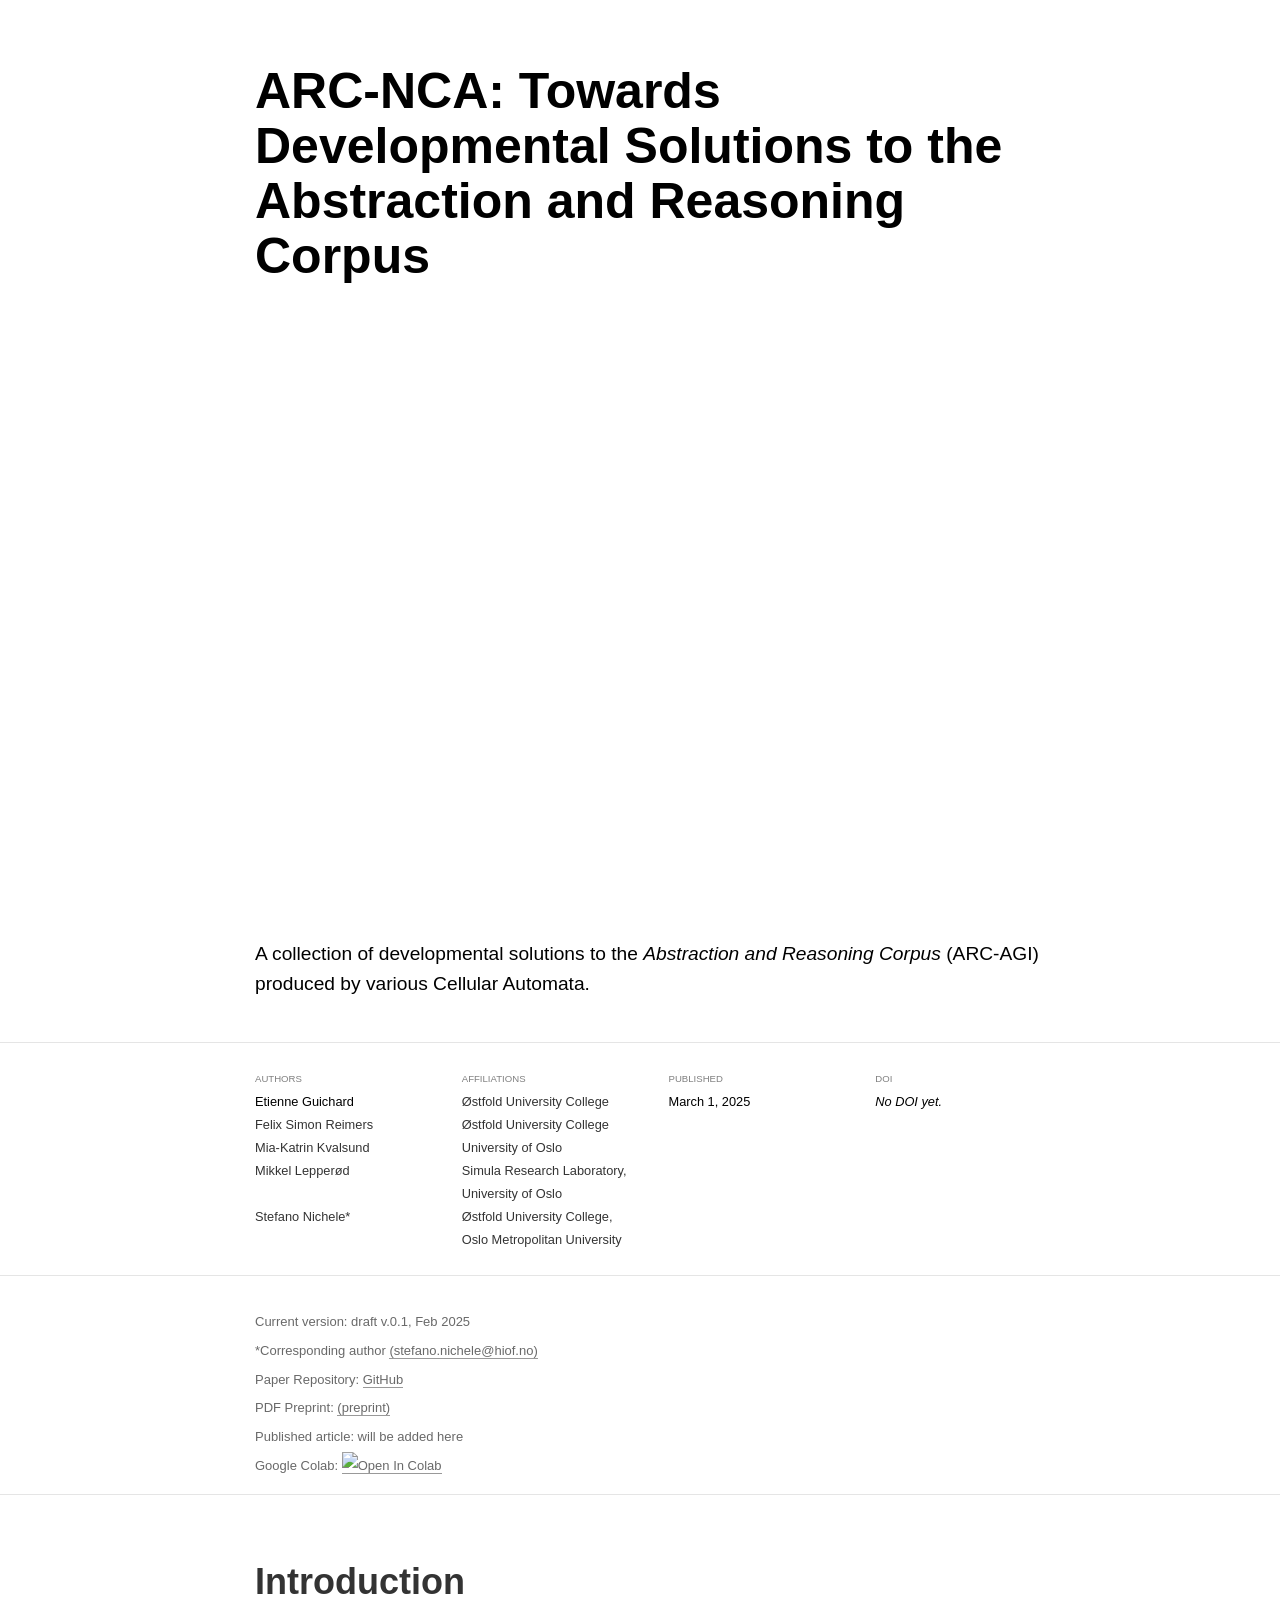
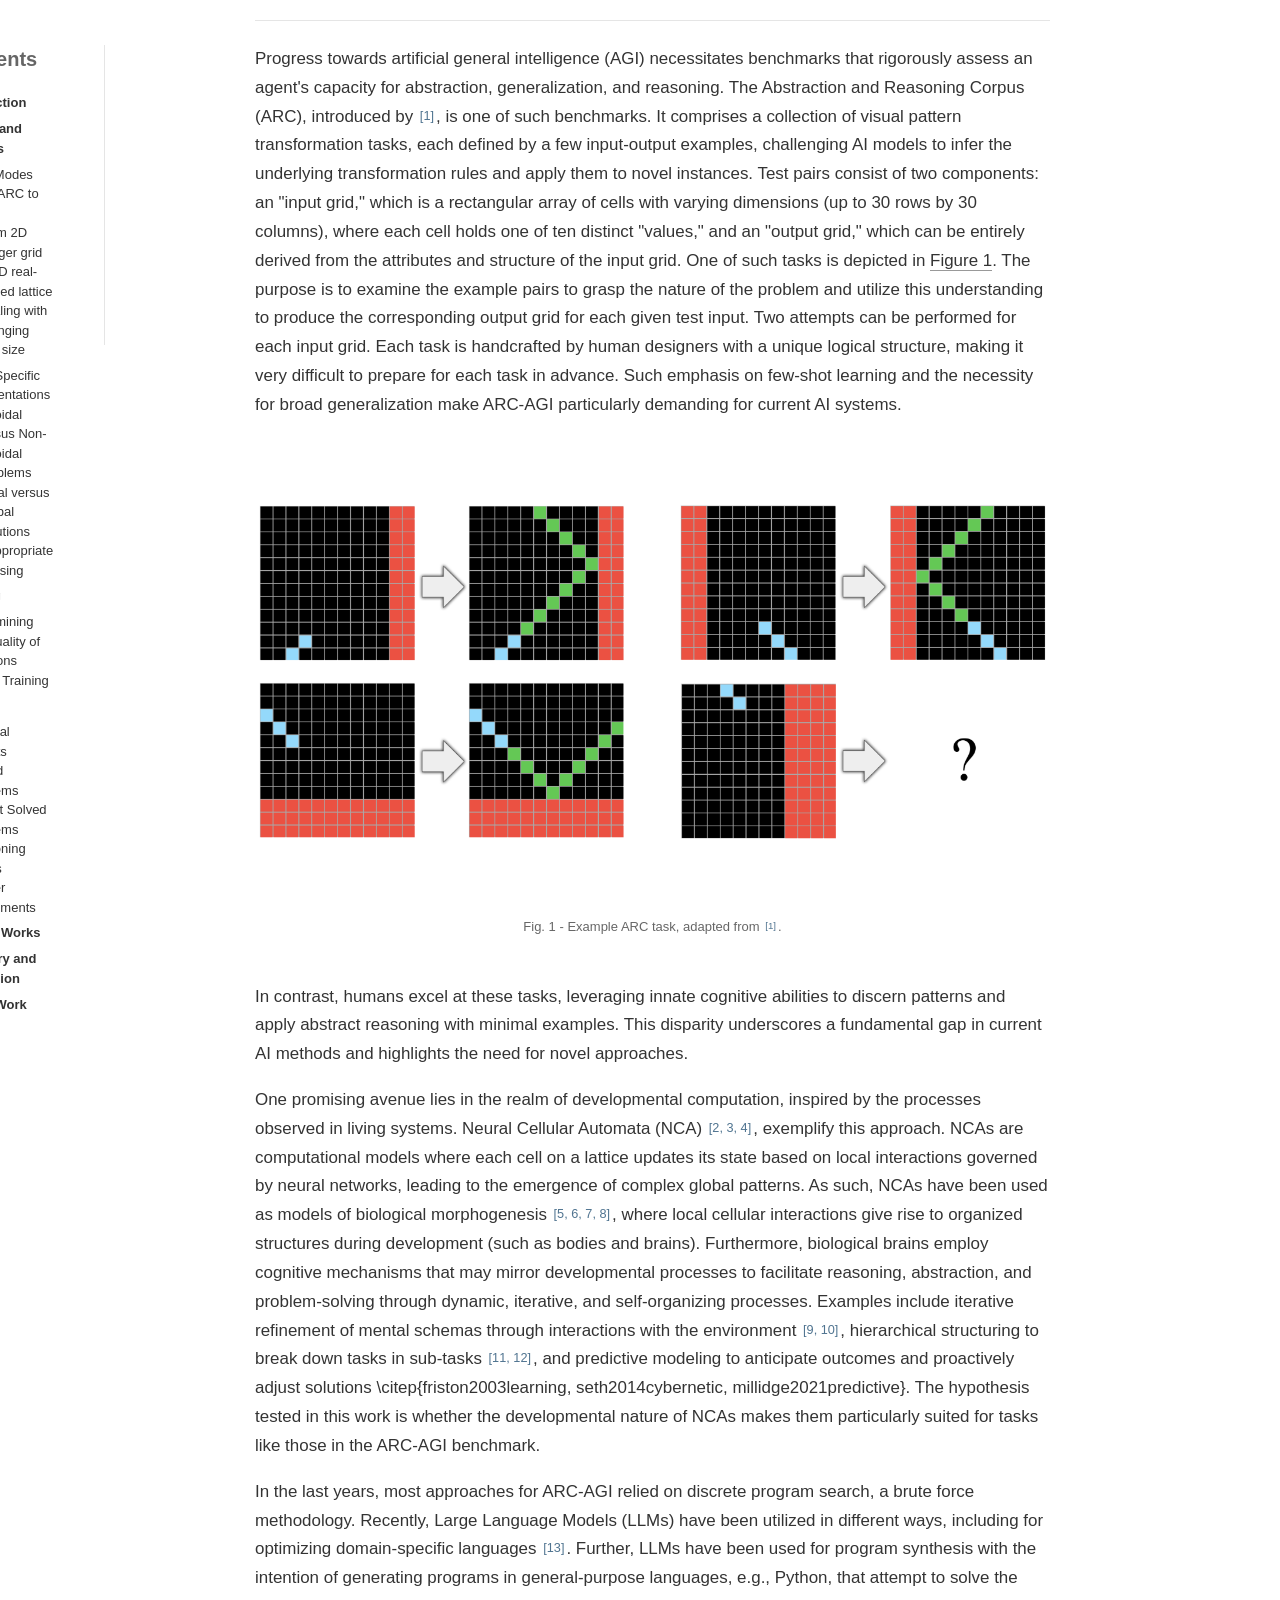
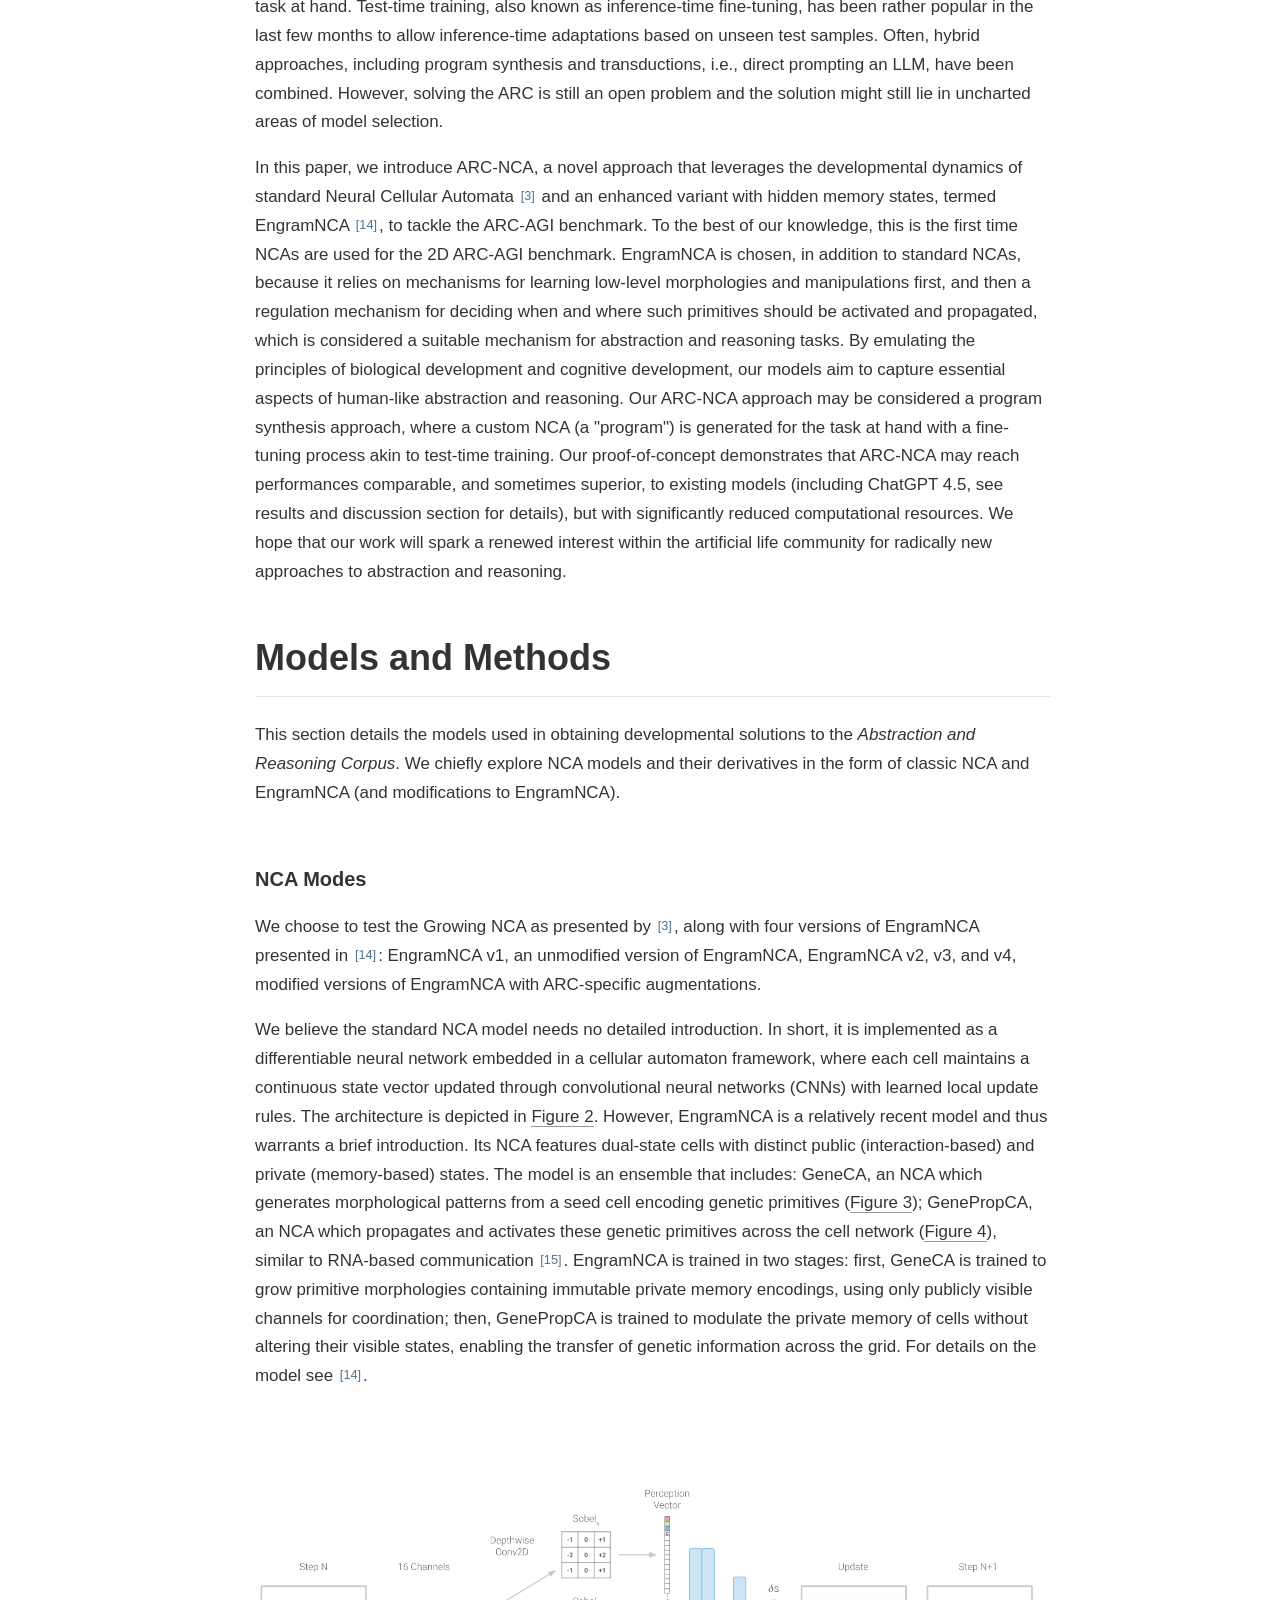
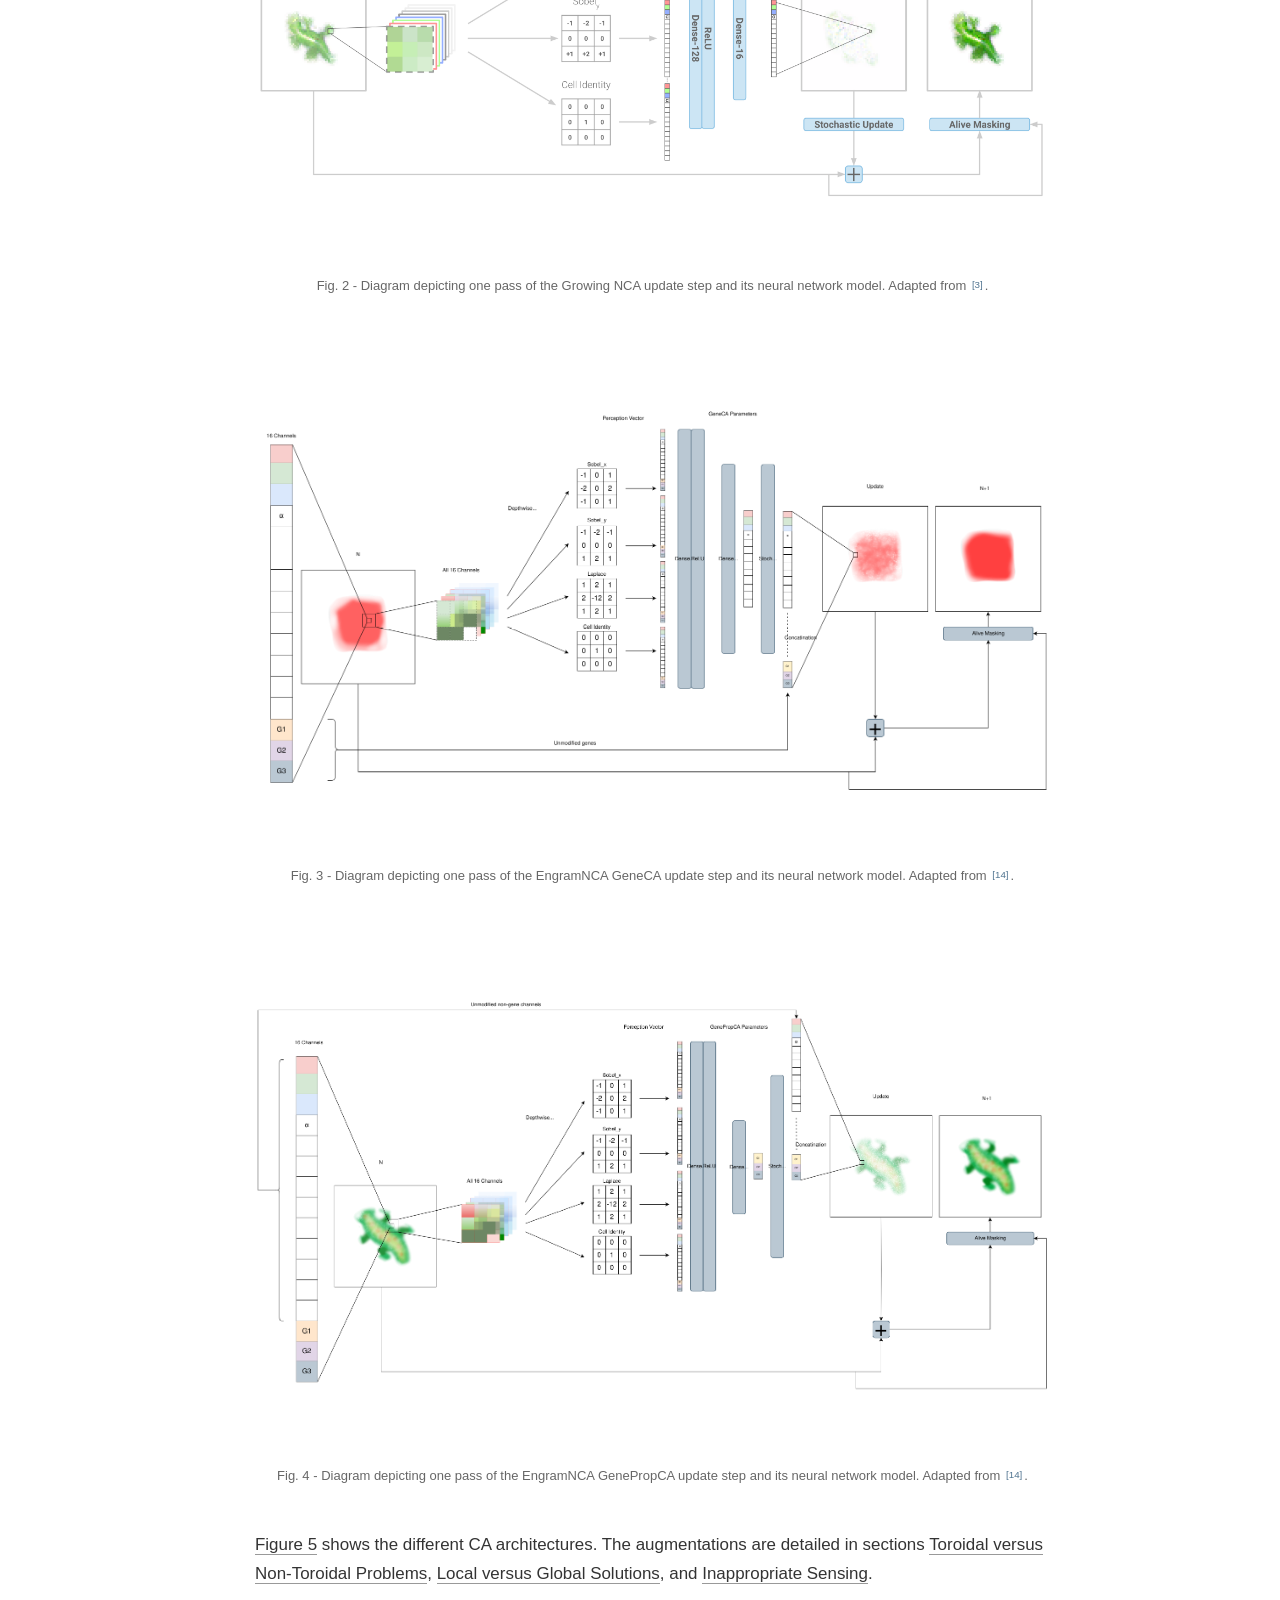
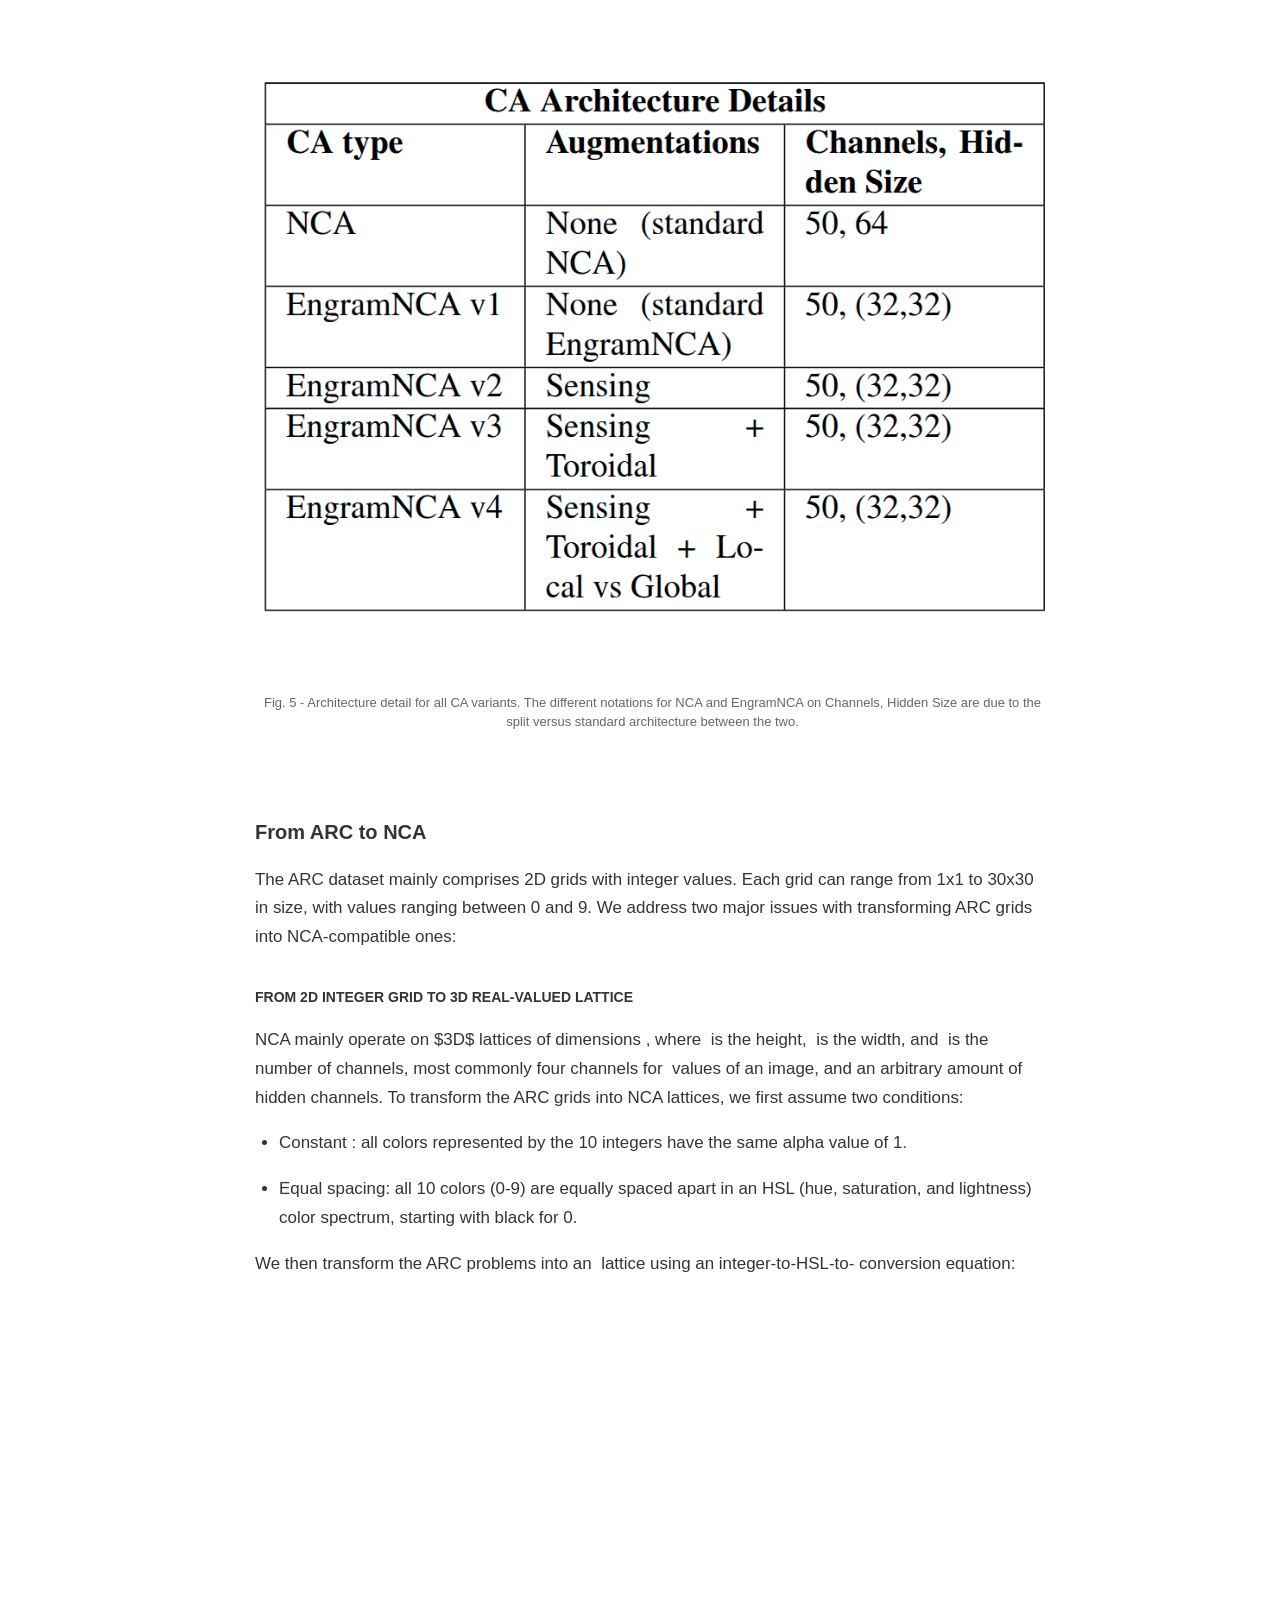
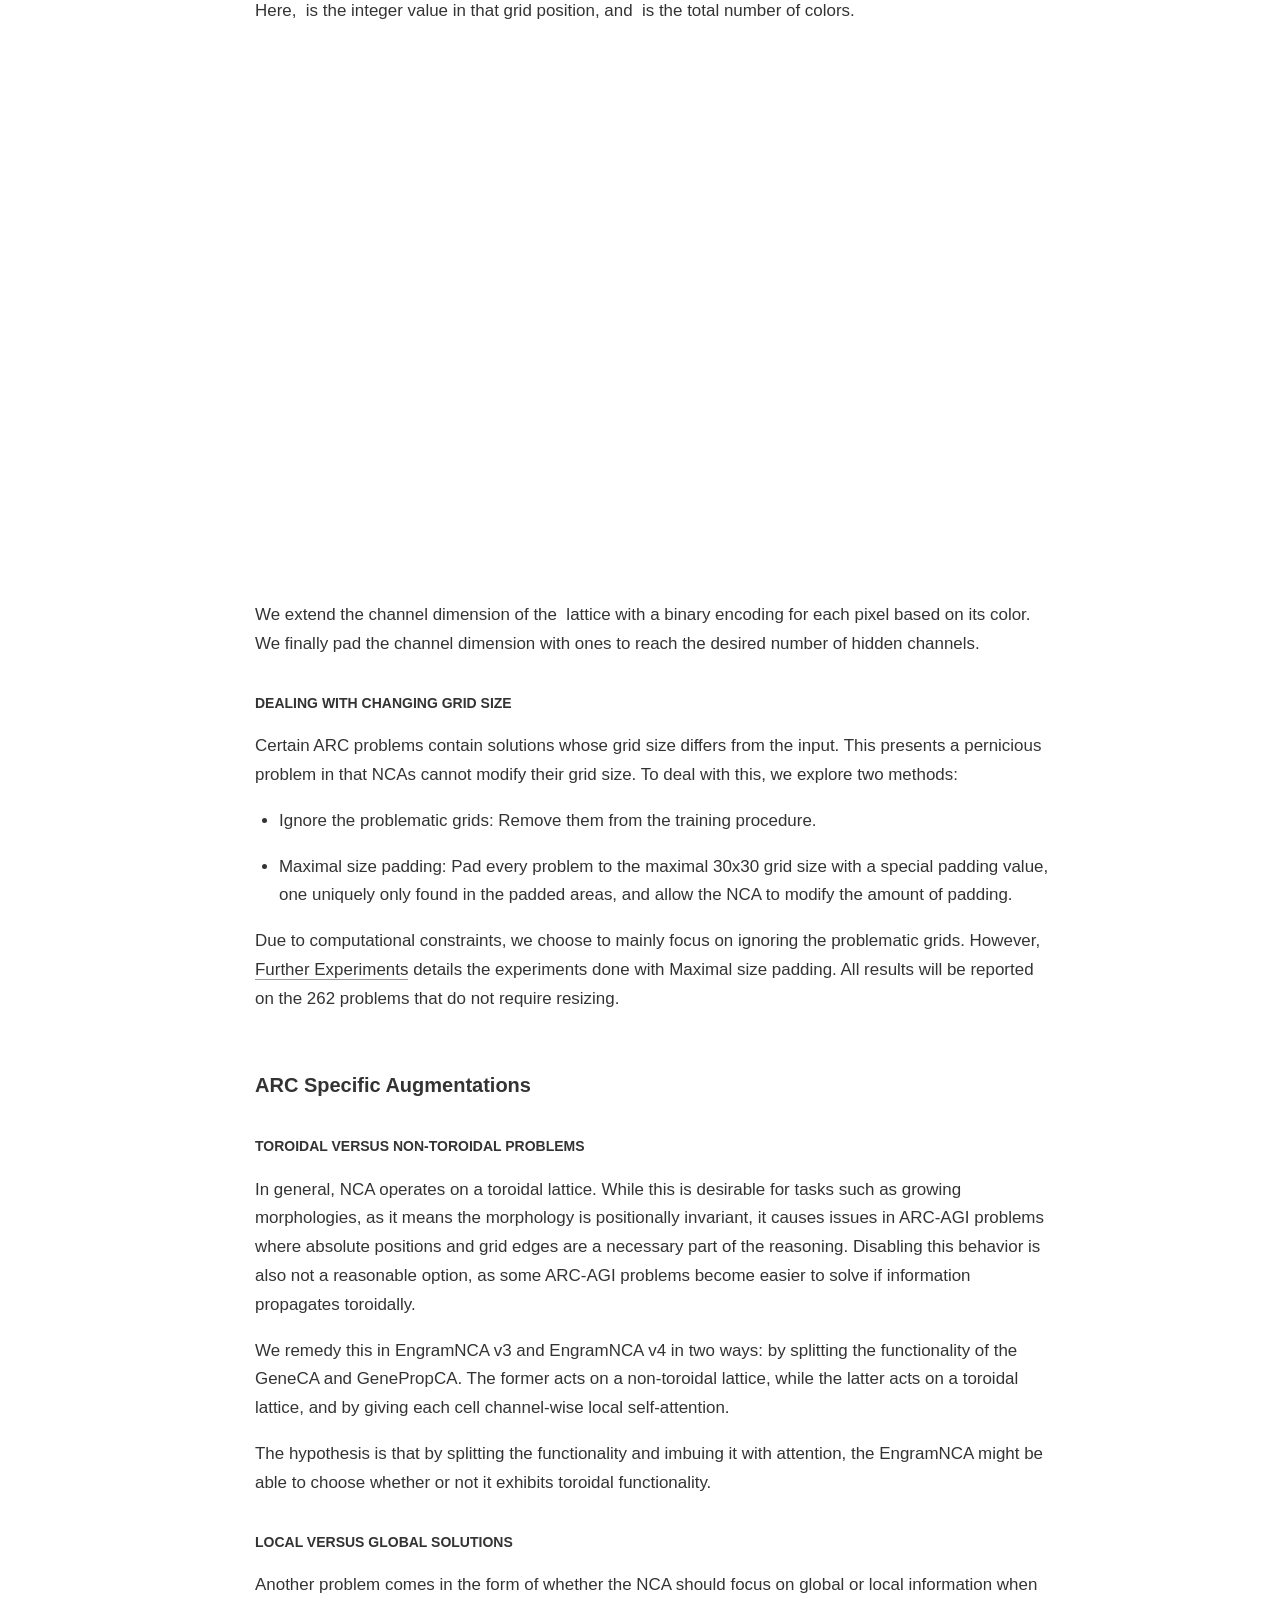
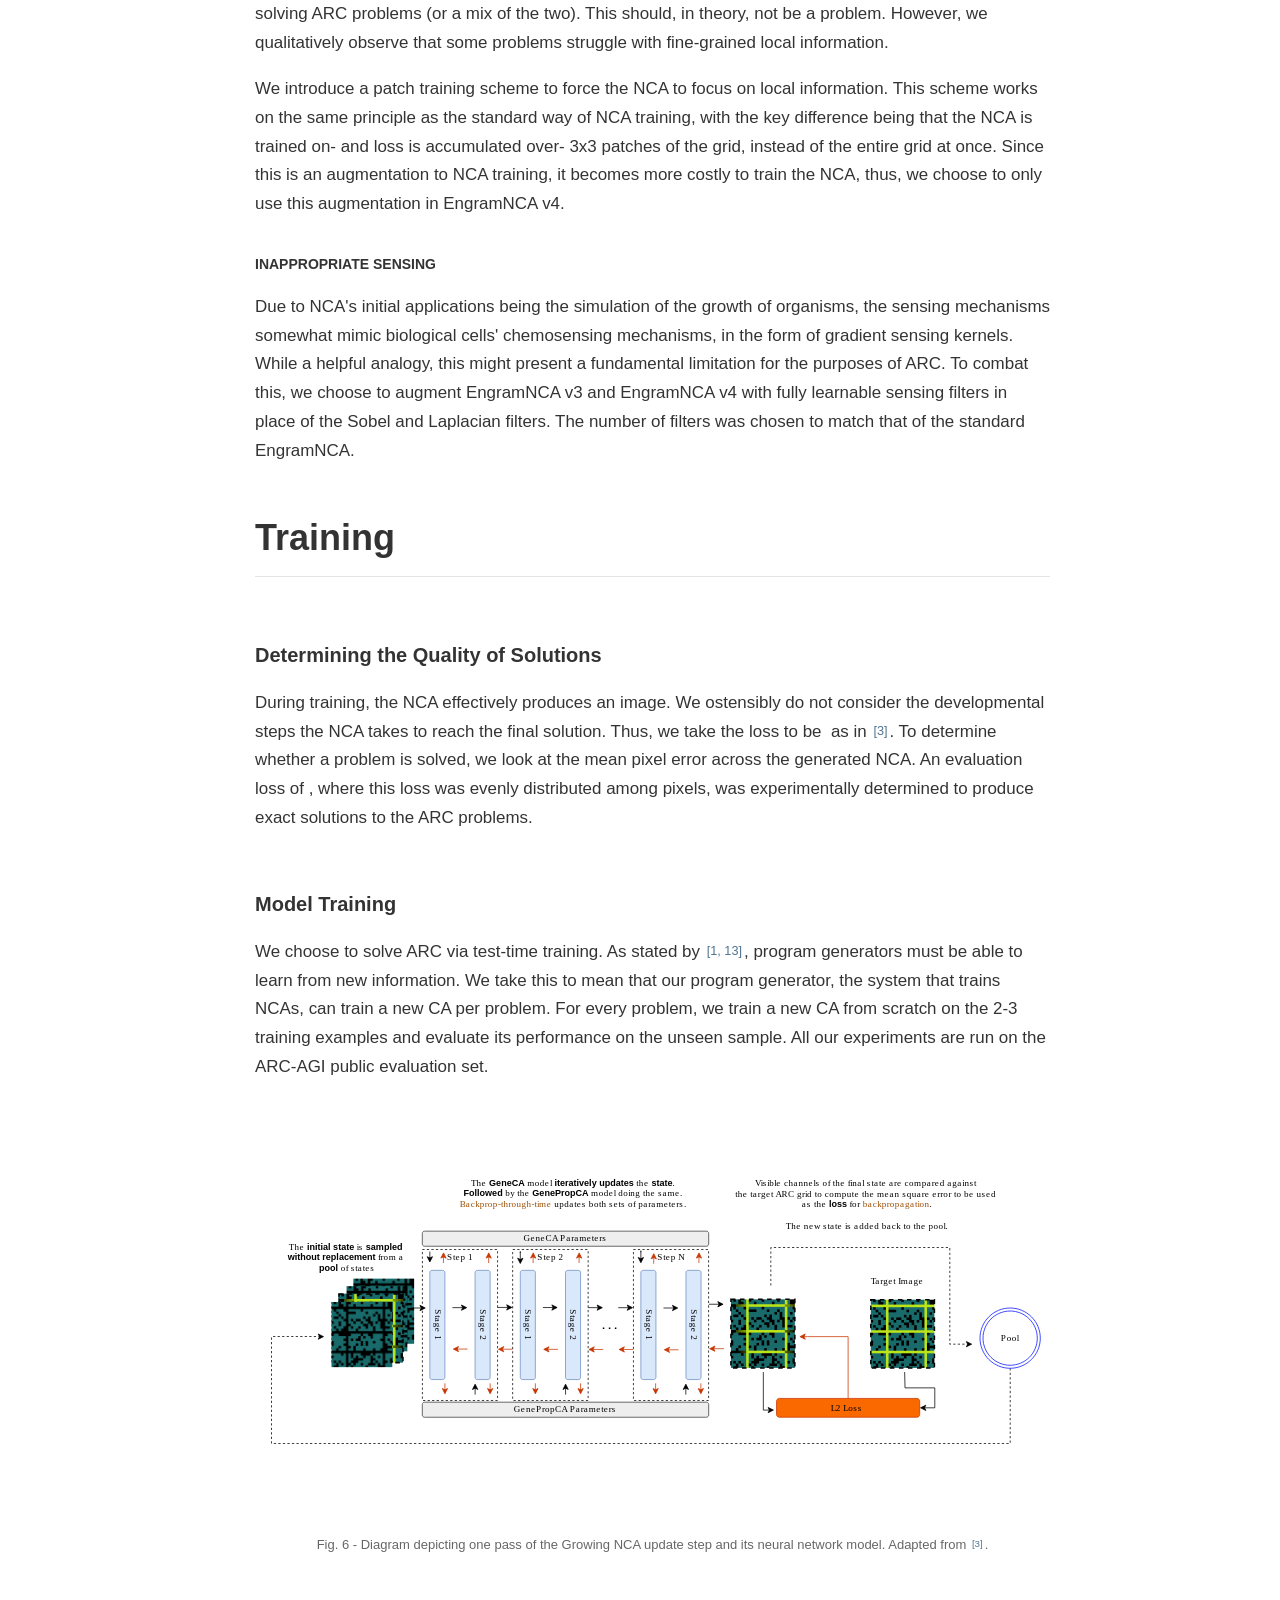
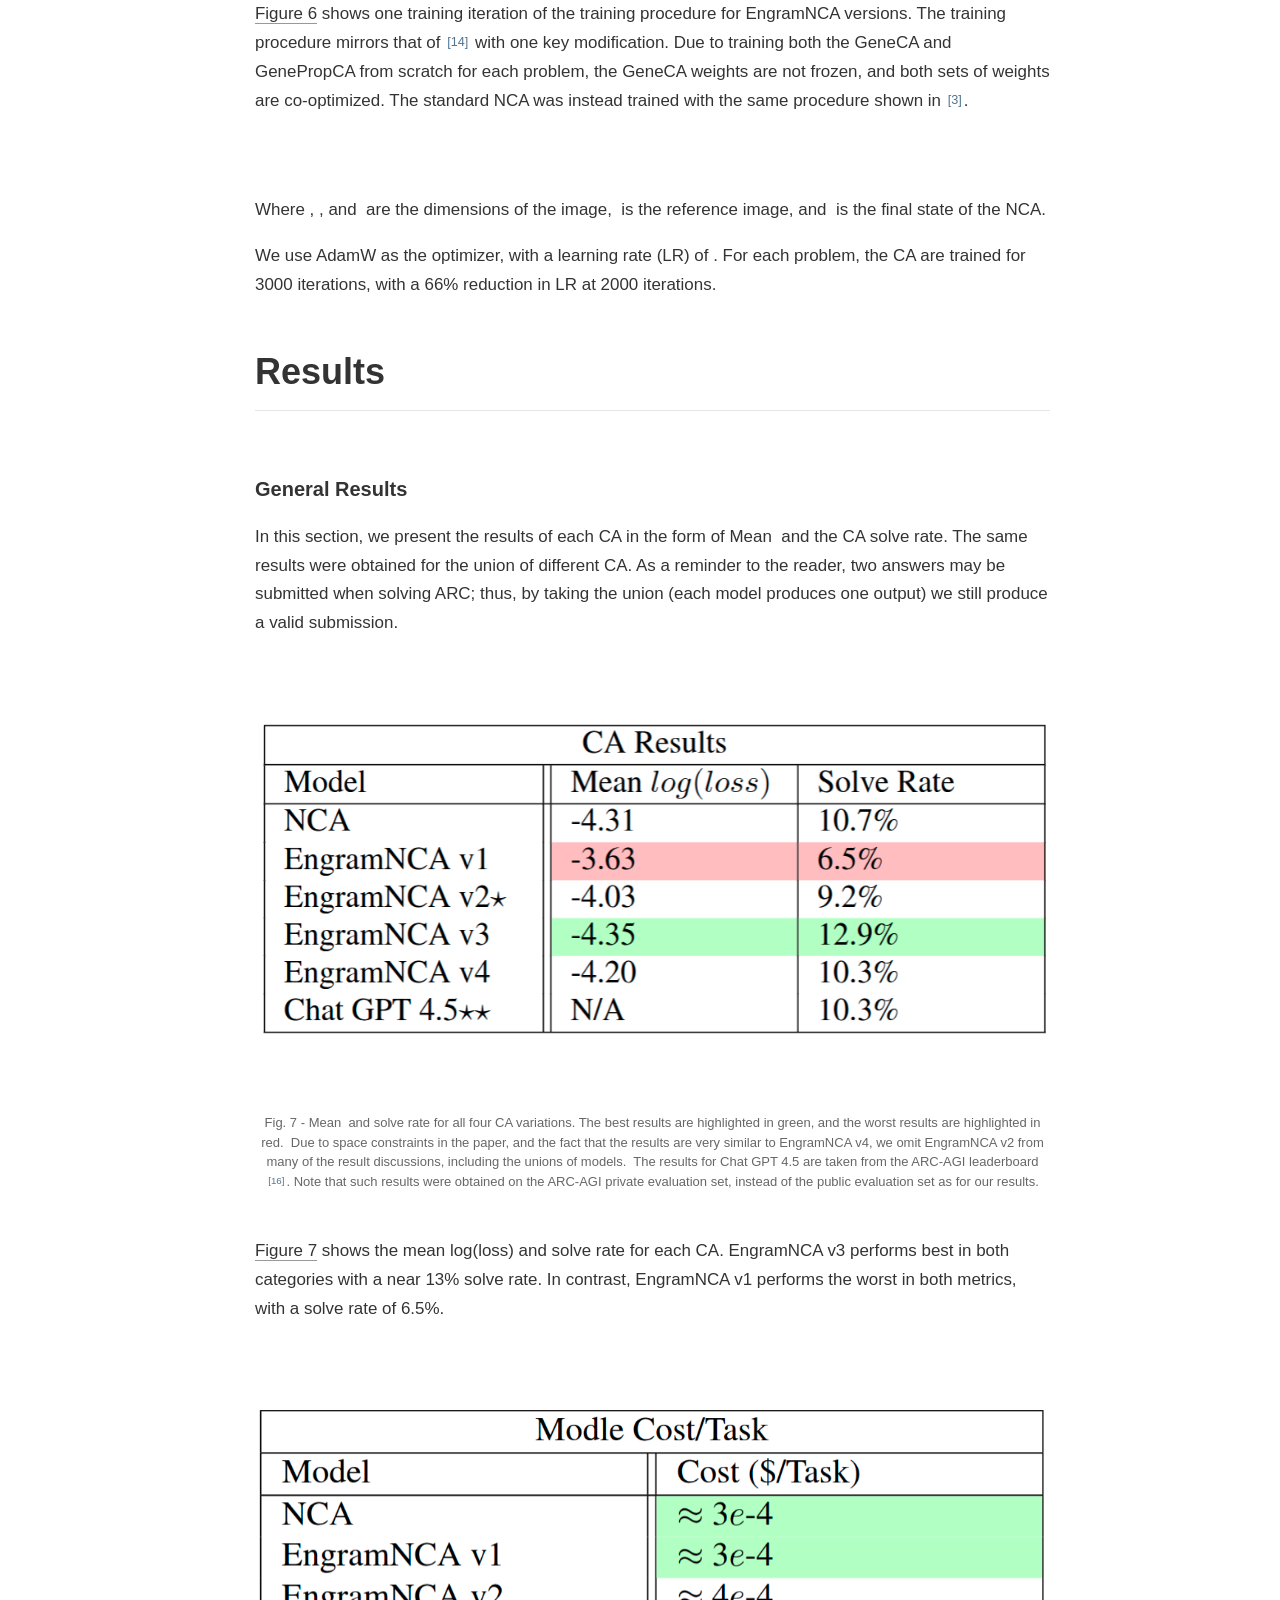
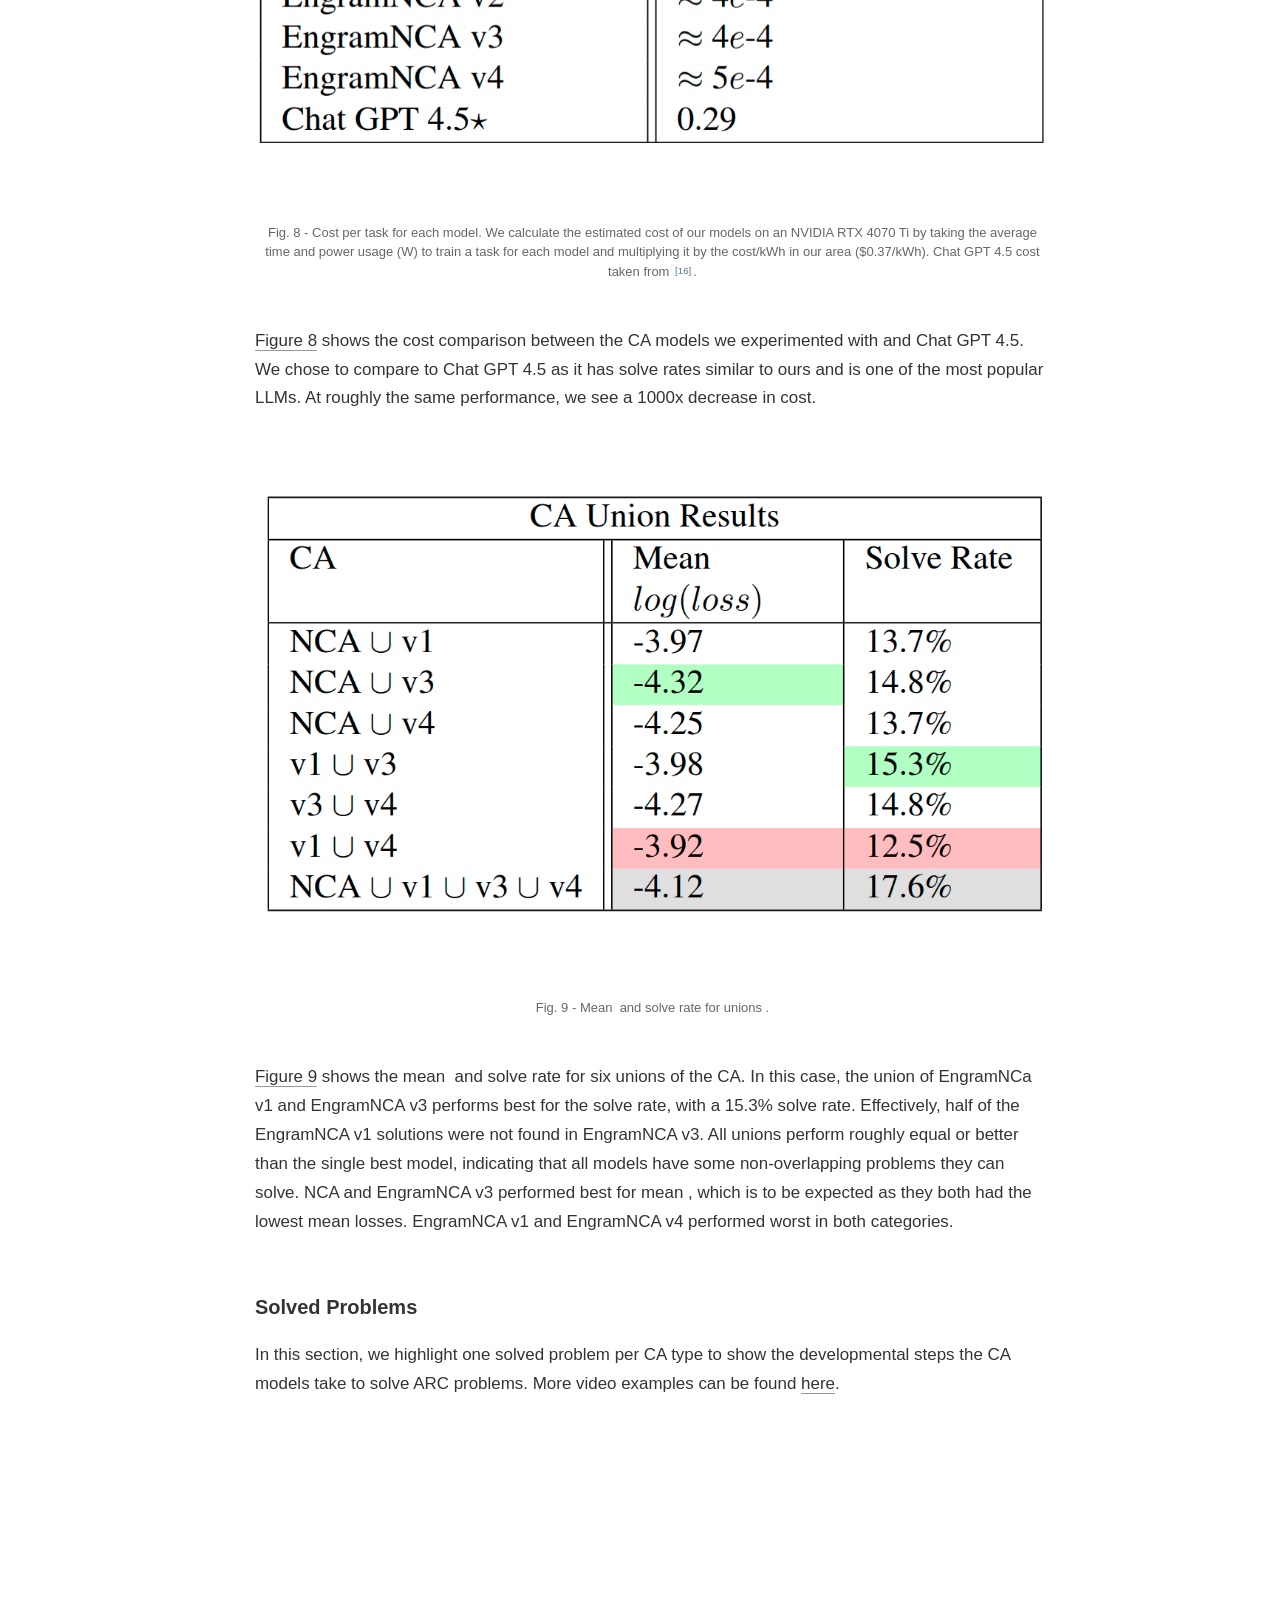
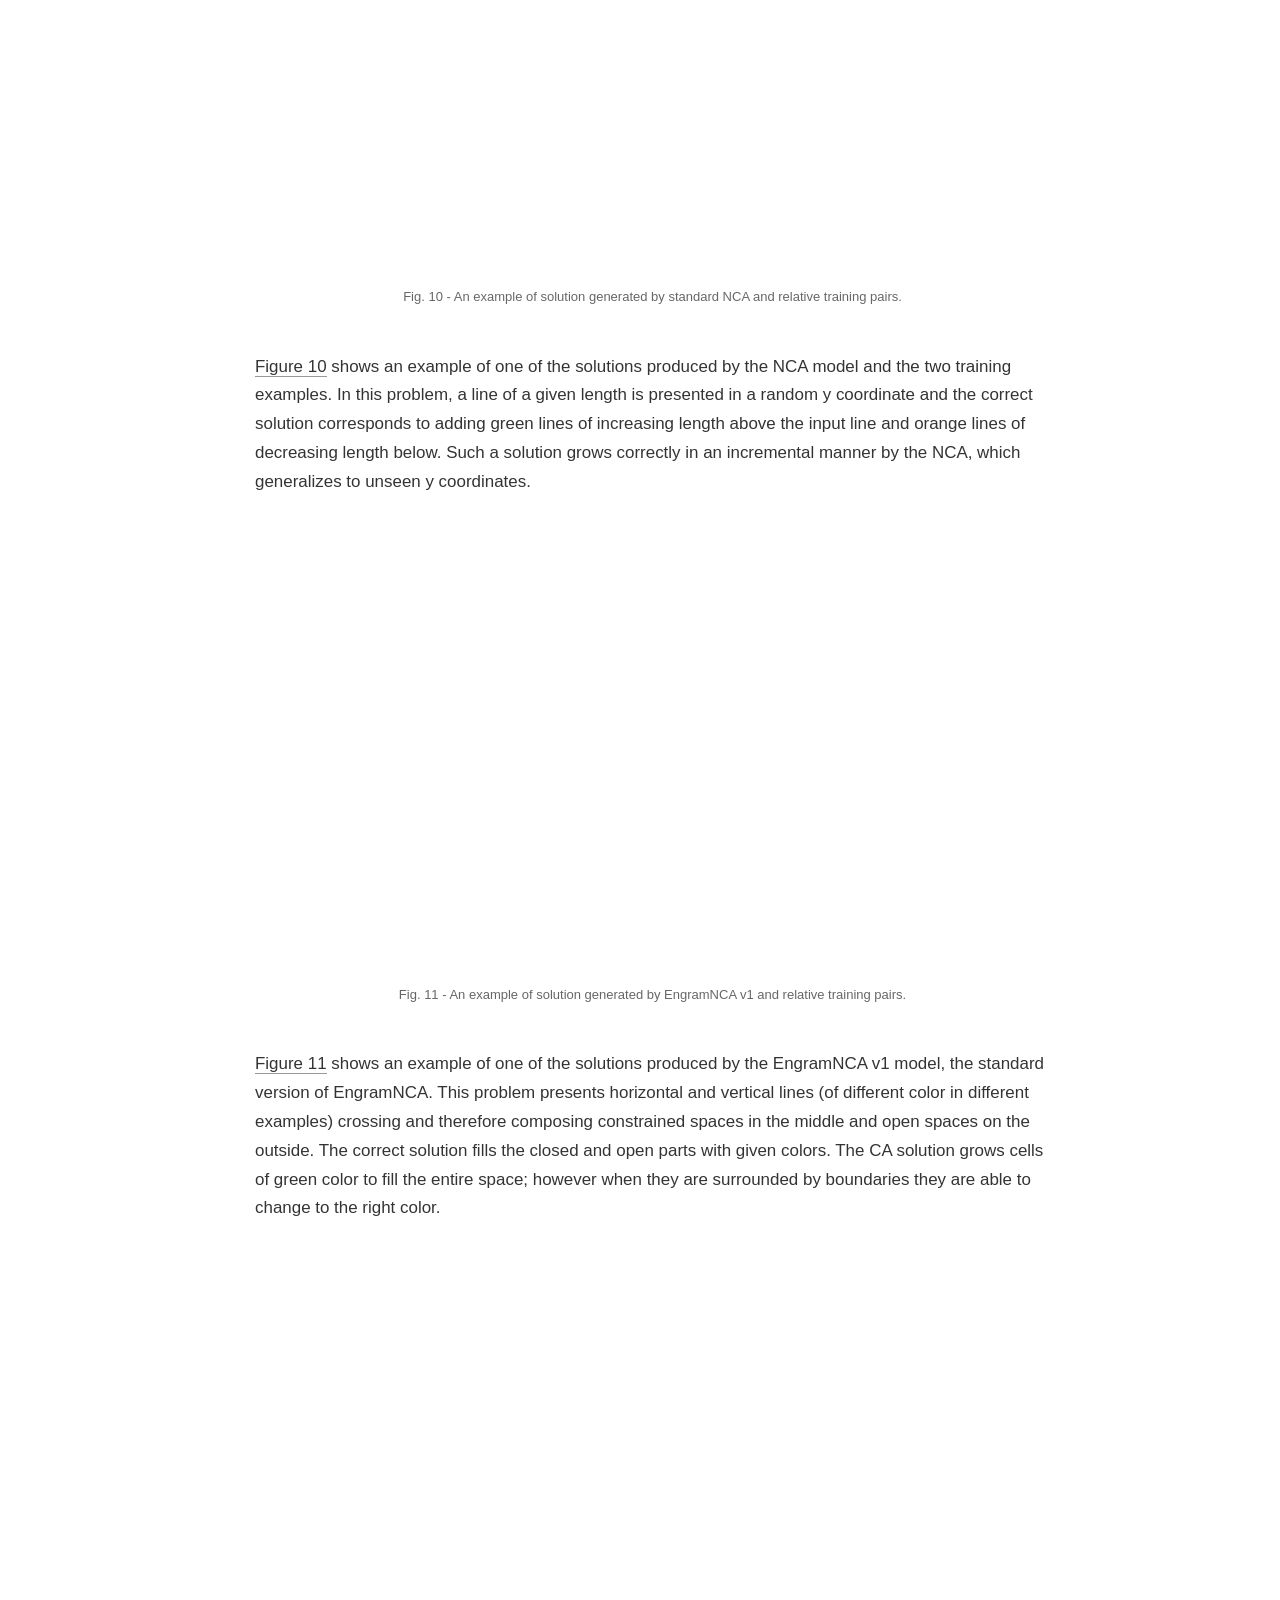
==== commit af58d70a: "updated paper" ====
--- a/docs/index.html
+++ b/docs/index.html
@@ -80,11 +80,9 @@
   }</script>
   </d-front-matter>
   <d-title>
-    <figure style="grid-column: page; margin: 1rem 0;"><video loop autoplay playsinline muted src="figures/banner.mp4"
-        style="width:100%; border: 1px solid rgba(0, 0, 0, 0.2);" /></figure>
-    <p><b>Left:</b> GeneCA trained to grow simple polygons through immutable gene encodings. These polygons are stable in time, exhibit individuality (strong morphological boundaries), and their genes can be combined to produce new out-of-training polygons.
-      <b>Center:</b> GenePropCA trained to grow a lizard morphology by exploiting the gene embeddings of the GeneCA (left). The GeneCA cannot modify its own gene embedding, and the GenePropCA cannot modify the visible channels, yet the GenePropCA can learn to exploit the GeneCA gene embeddings and force it to draw a target morphology.
-    <b>Right:</b> By adding immutable genes to the GenePropCA that neither it nor the GeneCA can modify, we can encode multiple target morphologies, where the GenePropCA can exploit the GeneCA genes to grow different morphologies.</p>
+    <figure style="grid-column: page; margin: 1rem 0;"><video loop autoplay playsinline muted src="figures/cOLLECTION.mp4"
+        style="width:100%; border: 0px solid rgba(0, 0, 0, 0.2);" /></figure>
+    <p>A collection of developmental solutions to the <i>Abstraction and Reasoning Corpus</i> (ARC-AGI) produced by various Cellular Automata.</p>
   </d-title>
   <d-byline></d-byline>
 
@@ -127,7 +125,7 @@
       </ul>
     <div><a href="#section-4">Results</a></div>
       <ul>
-    <div><a href="#section-4.1">Generalesults</a></div>
+    <div><a href="#section-4.1">General Results</a></div>
     <div><a href="#section-4.2">Solved Problems</a></div>
     <div><a href="#section-4.3">Almost Solved Problems</a></div>
     <div><a href="#section-4.4">Reasoning Pitfalls</a></div>
@@ -354,39 +352,182 @@
 
     <a class="marker" href="#section-2.3.1" id="section-2.3.1"></a>
     <h4>Toroidal versus Non-Toroidal Problems</h4>
+    <p>In general, NCA operates on a toroidal lattice. While this is desirable for tasks such as growing morphologies, as it means the morphology is positionally invariant, it causes issues in ARC-AGI problems where absolute positions and grid edges are a necessary part of the reasoning. Disabling this behavior is also not a reasonable option, as some ARC-AGI problems become easier to solve if information propagates toroidally.</p>
+    <p>We remedy this in EngramNCA v3 and EngramNCA v4 in two ways: by splitting the functionality of the GeneCA and GenePropCA. The former acts on a non-toroidal lattice, while the latter acts on a toroidal lattice, and by giving each cell channel-wise local self-attention. </p>
+    <p>The hypothesis is that by splitting the functionality and imbuing it with attention, the EngramNCA might be able to choose whether or not it exhibits toroidal functionality. </p>
 
     <a class="marker" href="#section-2.3.2" id="section-2.3.2"></a>
     <h4>Local versus Global Solutions</h4>
 
+    <p>Another problem comes in the form of whether the NCA should focus on global or local information when solving ARC problems (or a mix of the two). This should, in theory, not be a problem. However, we qualitatively observe that some problems struggle with fine-grained local information. </p>
+    <p>We introduce a patch training scheme to force the NCA to focus on local information. This scheme works on the same principle as the standard way of NCA training, with the key difference being that the NCA is trained on- and loss is accumulated over- 3x3 patches of the grid, instead of the entire grid at once. Since this is an augmentation to NCA training, it becomes more costly to train the NCA, thus, we choose to only use this augmentation in EngramNCA v4. </p>
+
+
     <a class="marker" href="#section-2.3.3" id="section-2.3.3"></a>
     <h4>Inappropriate Sensing</h4>
 
+    <p>Due to NCA's initial applications being the simulation of the growth of organisms, the sensing mechanisms somewhat mimic biological cells' chemosensing mechanisms, in the form of gradient sensing kernels. While a helpful analogy, this might present a fundamental limitation for the purposes of ARC. To combat this, we choose to augment EngramNCA v3 and EngramNCA v4 with fully learnable sensing filters in place of the Sobel and Laplacian filters. The number of filters was chosen to match that of the standard EngramNCA.</p>
+
+
+
     <a class="marker" href="#section-3" id="section-3"></a>
     <h2>Training</h2>
 
+
+
+
     <a class="marker" href="#section-3.1" id="section-3.1"></a>
     <h3>Determining the Quality of Solutions</h3>
 
+     <p>During training, the NCA effectively produces an image. We ostensibly do not consider the developmental steps the NCA takes to reach the final solution. Thus, we take the loss to be <d-math>MSEPixelWiseLoss</d-math> as in <d-cite key="mordvintsev2020growing"></d-cite>.
+
+To determine whether a problem is solved, we look at the mean pixel error across the generated NCA. An evaluation loss of <d-math>log(MSEPixelWiseLoss) \leq -7</d-math>, where this loss was evenly distributed among pixels, was experimentally determined to produce exact solutions to the ARC problems.</p>
+
     <a class="marker" href="#section-3.2" id="section-3.2"></a>
     <h3>Model Training</h3>
+    
+    <p>We choose to solve ARC via test-time training. As stated by <d-cite key="chollet2019measure, chollet2024arc"></d-cite>, program generators must be able to learn from new information. We take this to mean that our program generator, the system that trains NCAs, can train a new CA per problem. For every problem, we train a new CA from scratch on the 2-3 training examples and evaluate its performance on the unseen sample. All our experiments are run on the ARC-AGI public evaluation set.</p>
+
+    <figure style="text-align: center; margin: 4rem 0;" id="Train"><img playsinline src="figures/training_both%20(2).svg";
+          style="width:100%; border: 0px solid rgba(0, 0, 0, 0.2);" /></figure><figcaption>Diagram depicting one pass of the Growing NCA update step and its neural network model. Adapted from <d-cite key="mordvintsev2020growing"></d-cite>.</figcaption>
+    <p><br></p>
+
+    <p><a href="#Train" class="figure-link" data-target="Train"></a> shows one training iteration of the training procedure for EngramNCA versions. The training procedure mirrors that of <d-cite key="guichard2025engramnca"></d-cite> with one key modification. Due to training both the GeneCA and GenePropCA from scratch for each problem, the GeneCA weights are not frozen, and both sets of weights are co-optimized. The standard NCA was instead trained with the same procedure shown in <d-cite key="mordvintsev2020growing"></d-cite>.</p>
+
+    <d-math style="text-align: center; margin: 2rem 0;">
+        PixelWiseMSE = \frac{1}{H \times W \times C} \sum_{i=0}^{H} \sum_{j=0}^{W} \sum_{k=0  }^{C} \left( I(i, j, k) - \hat{I}(i, j, k) \right)^2
+
+    </d-math>
+
+    <p>Where <d-math>H</d-math>, <d-math>W</d-math>, and <d-math>C</d-math> are the dimensions of the image, <d-math>I</d-math> is the reference image, and <d-math>\hat{I}</d-math> is the final state of the NCA.</p>
+
+    <p>We use AdamW as the optimizer, with a learning rate (LR) of <d-math>1e-3</d-math>. For each problem, the CA are trained for 3000 iterations, with a 66%  reduction in LR at 2000 iterations.  </p>
 
     <a class="marker" href="#section-4" id="section-4"></a>
     <h2>Results</h2>
 
     <a class="marker" href="#section-4.1" id="section-4.1"></a>
-    <h3>General <R></R>esults</h3>
+    <h3>General Results</h3>
+
+    <p>In this section, we present the results of each CA in the form of Mean <d-math>log(loss)</d-math> and the CA solve rate. The same results were obtained for the union of different CA. As a reminder to the reader, two answers may be submitted when solving ARC; thus, by taking the union (each model produces one output) we still produce a valid submission.</p>
+
+    <figure style="text-align: center; margin: 4rem 0;" id="CARESULTS"><img playsinline src="figures/CAREsults.png";
+          style="width:100%; border: 0px solid rgba(0, 0, 0, 0.2);" /></figure><figcaption>Mean <d-math>log(loss)</d-math> and solve rate for all four CA variations. The best results are highlighted in green, and the worst results are highlighted in red. <d-math>\star</d-math> Due to space constraints in the paper, and the fact that the results are very similar to EngramNCA v4, we omit EngramNCA v2 from many of the result discussions, including the unions of models. <d-math>\star\star</d-math> The results for Chat GPT 4.5 are taken from the ARC-AGI leaderboard <d-cite key="ARCprizeLeader"></d-cite>. Note that such results were obtained on the ARC-AGI private evaluation set, instead of the public evaluation set as for our results.</figcaption>
+    <p><br></p>
+
+    <p><a href="#CARESULTS" class="figure-link" data-target="CARESULTS"></a> shows the mean <dmath>log(loss)</dmath> and solve rate for each CA. EngramNCA v3 performs best in both categories with a near 13% solve rate. In contrast, EngramNCA v1 performs the worst in both metrics, with a solve rate of 6.5%.</p>
+
+
+    <figure style="text-align: center; margin: 4rem 0;" id="cost"><img playsinline src="figures/cost.png";
+          style="width:100%; border: 0px solid rgba(0, 0, 0, 0.2);" /></figure><figcaption>Cost per task for each model. We calculate the estimated cost of our models on an NVIDIA RTX 4070 Ti by taking the average time and power usage (W) to train a task for each model and multiplying it by the cost/kWh in our area ($0.37/kWh). Chat GPT 4.5 cost taken from <d-cite key="ARCprizeLeader"></d-cite>.</figcaption>
+    <p><br></p>
+
+    <p><a href="#cost" class="figure-link" data-target="cost"></a> shows the cost comparison between the CA models we experimented with and Chat GPT 4.5. We chose to compare to Chat GPT 4.5 as it has solve rates similar to ours and is one of the most popular LLMs. At roughly the same performance, we see a 1000x decrease in cost.</p>
+
+    <figure style="text-align: center; margin: 4rem 0;" id="union"><img playsinline src="figures/union.png";
+          style="width:100%; border: 0px solid rgba(0, 0, 0, 0.2);" /></figure><figcaption>Mean <d-math>log(loss)</d-math> and solve rate for unions .</figcaption>
+    <p><br></p>
+
+    <p><a href="#union" class="figure-link" data-target="union"></a> shows the mean <d-math>log(loss)</d-math> and solve rate for six unions of the CA. In this case, the union of EngramNCa v1 and EngramNCA v3 performs best for the solve rate, with a 15.3%  solve rate. Effectively, half of the EngramNCA v1 solutions were not found in EngramNCA v3. All unions perform roughly equal or better than the single best model, indicating that all models have some non-overlapping problems they can solve. NCA and EngramNCA v3 performed best for mean <d-math>log(loss)</d-math>, which is to be expected as they both had the lowest mean losses. EngramNCA v1 and EngramNCA v4 performed worst in both categories. </p>
 
     <a class="marker" href="#section-4.2" id="section-4.2"></a>
     <h3>Solved Problems</h3>
 
+    <p>In this section, we highlight one solved problem per CA type to show the developmental steps the CA models take to solve ARC problems. More video examples can be found <a href="https://etimush.github.io/ARC-NCA-Videos/">here</a>.</p>
+
+
+    <figure style="text-align: center; margin: 2rem 0;" id="NCAsol"><video loop autoplay playsinline muted width="640px"; src="figures/NCA_sol.mp4" style="width:100%; border: 0px solid rgba(0, 0, 0, 0.2);"/></figure><figcaption>An example of solution generated by standard NCA and relative training pairs.</figcaption>
+    <p><br></p>
+
+    <p><a href="#NCAsol" class="figure-link" data-target="NCAsol"></a> shows an example of one of the solutions produced by the NCA model and the two training examples. In this problem, a line of a given length is presented in a random y coordinate and the correct solution corresponds to adding green lines of increasing length above the input line and orange lines of decreasing length below. Such a solution grows correctly in an incremental manner by the NCA, which generalizes to unseen y coordinates.</p>
+
+    <figure style="text-align: center; margin: 2rem 0;" id="V1sol"><video loop autoplay playsinline muted width="640px"; src="figures/V1_sol.mp4" style="width:100%; border: 0px solid rgba(0, 0, 0, 0.2);"/></figure><figcaption>An example of solution generated by EngramNCA v1 and relative training pairs.</figcaption>
+    <p><br></p>
+
+    <p><a href="#V1sol" class="figure-link" data-target="V1sol"></a> shows an example of one of the solutions produced by the EngramNCA v1 model, the standard version of EngramNCA. This problem presents horizontal and vertical lines (of different color in different examples) crossing and therefore composing constrained spaces in the middle and open spaces on the outside. The correct solution fills the closed and open parts with given colors. The CA solution grows cells of green color to fill the entire space; however when they are surrounded by boundaries they are able to change to the right color. </p>
+
+    <figure style="text-align: center; margin: 2rem 0;" id="V3sol"><video loop autoplay playsinline muted width="640px"; src="figures/V3_sol.mp4" style="width:100%; border: 0px solid rgba(0, 0, 0, 0.2);"/></figure><figcaption>An example of solution generated by EngramNCA v3 and relative training pairs.</figcaption>
+    <p><br></p>
+
+    <p><a href="#V3sol" class="figure-link" data-target="V3sol"></a> shows an example of one of the solutions produced by the EngramNCA v3 model. In this test, the input contains single pixels and the correct solution connects those on the same horizontal or vertical line. The CA grows lines from the pixels and sometimes overshoots after the connecting pixel; however, it is able to remove the parts not needed that reach the boundaries. </p>
+
+    <figure style="text-align: center; margin: 2rem 0;" id="V4sol"><video loop autoplay playsinline muted width="640px"; src="figures/V4_sol.mp4" style="width:100%; border: 0px solid rgba(0, 0, 0, 0.2);"/></figure><figcaption>An example of solution generated by EngramNCA v4 and relative training pairs.</figcaption>
+    <p><br></p>
+
+    <p><a href="#V4sol" class="figure-link" data-target="V4sol"></a> shows an example of one of the solutions produced by the EngramNCA v4 model. This test contains a single vertical line on the left side of the grid. The correct solution grows a horizontal line on the bottom and a diagonal line from the bottom left corner to the top right corner. The CA grows a solution that crosses the toroidal boundary and grows from both corners which eventually connects in the middle. Solutions generalize to different grid sizes.</p>
+
     <a class="marker" href="#section-4.3" id="section-4.3"></a>
     <h3>Almost Solved Problems</h3>
 
+    <p>ARC-NCA have the ability to produce partial solutions, or "almost solved" problems. These solutions typically have a
+        few pixels wrong (or slightly wrong) but could serve as the basis for further refinement. It is also possible that these
+        few mistakes can be removed with improvements to the architecture or simply by increasing the size of the NCA. To determine what sort
+        of performance we would obtain by focusing on the partial solutions, we loosen the loss threshold to <d-math>-6</d-math>. <a href="#part-sol" class="figure-link" data-target="part-sol"></a>
+        shows the solve rate when the loss threshold is loosened. The models solve anywhere from 2% - 6% more of the problems, indicating that there
+        is potential for much better performance from relatively small adjustments. <a href="#part-union" class="figure-link" data-target="part-union"></a> indicate the unions of the results
+        from different CA models. </p>
+
+
+
+    <figure style="text-align: center; margin: 4rem 0;" id="part-sol"><img playsinline src="figures/loose.png";
+          style="width:100%; border: 0px solid rgba(0, 0, 0, 0.2);" /></figure><figcaption>Solve rate for CA modes when loss threshold is loosened to -6.</figcaption>
+    <p><br></p>
+
+
+    <figure style="text-align: center; margin: 4rem 0;" id="part-union"><img playsinline src="figures/loose%20union.png";
+          style="width:100%; border: 0px solid rgba(0, 0, 0, 0.2);" /></figure><figcaption>Mean <d-math>log(loss)</d-math> and solve rate for all six CA union variations with loosened loss threshold.</figcaption>
+    <p><br></p>
+
+
+    <p>We further analyze some examples from those with minor mistakes next. <a href="#V3part" class="figure-link" data-target="V3part"></a> shows an example of a near solution produced by EngramNCA v3. We can see that the model has the general concepts to solve the problem correctly. However, three pixels are miscolored in regions with much open space. This indicates an edge case that was probably absent in the training set. <a href="#V1part" class="figure-link" data-target="V1part"></a> shows an example of a near solution produced by EngramNCa v1. In this example, the model produces an exact solution at some point. However, due to the general asynchronous nature of NCA, we let the model run until it ends in a stable state. This stable state is off by one pixel. </p>
+
+
+    <figure style="text-align: center; margin: 2rem 0;" id="V3part"><video loop autoplay playsinline muted width="640px"; src="figures/V3_part.mp4" style="width:100%; border: 0px solid rgba(0, 0, 0, 0.2);"/></figure><figcaption>An example of a near solution produced by EngramNCA v3.</figcaption>
+    <p><br></p>
+
+    <figure style="text-align: center; margin: 2rem 0;" id="V1part"><video loop autoplay playsinline muted width="640px"; src="figures/V1_part.mp4" style="width:100%; border: 0px solid rgba(0, 0, 0, 0.2);"/></figure><figcaption>An example of a near solution produced by EngramNCA v1.</figcaption>
+    <p><br></p>
+
+
     <a class="marker" href="#section-4.4" id="section-4.4"></a>
     <h3>Reasoning Pitfalls</h3>
 
+    <p>Occasionally, we observe problems where the models (qualitatively) manage <i>some</i> of the reasoning steps
+        necessary to solve a particular problem, but fall short of a perfect completion. In this section, we showcase
+        some of the model-problem pairs and attempt to reason about what reasoning pitfalls they might have encountered. </p>
+
+    <figure style="text-align: center; margin: 2rem 0;" id="V4part"><video loop autoplay playsinline muted width="640px"; src="figures/V4_part.mp4" style="width:100%; border: 0px solid rgba(0, 0, 0, 0.2);"/></figure><figcaption>An example of partial reasoning success in a solution of ARC generated by EngramNCA v4.</figcaption>
+    <p><br></p>
+
+    <p><a href="#V4part" class="figure-link" data-target="V4part"></a> depicts an example of a partial reasoned solution produced by the EngramNCA v4 model.
+Here we can see the model learns one of the two reasoning steps, that of growing <i>a</i> pattern of the correct shape on the orange dots. However, it fails to generalise to any pattern on the left and gets the exact pixel colors wrong.</p>
+
     <a class="marker" href="#section-4.5" id="section-4.5"></a>
     <h3>Further Experiments</h3>
+
+
+
+    <p>In this section, we detail the results of two further experiments conducted: Increasing the dimension of the hidden layer of EngramNCA v3, and solving all ARC-AGI problems by use of maximal padding as described in <a href="#section-2.2.2">Dealing with changing grid sizes</a>.</p>
+
+    <figure style="text-align: center; margin: 4rem 0;" id="expArch"><img playsinline src="figures/CAplus.png";
+          style="width:100%; border: 0px solid rgba(0, 0, 0, 0.2);" /></figure><figcaption>Architecture detail for EngramNCA v3 and its maximally padded version.</figcaption>
+    <p><br></p>
+
+
+    <p><a href="#expArch" class="figure-link" data-target="expArch"></a> shows the architecture details for larger EngramNCA v3 and its maximally padded version. </p>
+
+    <figure style="text-align: center; margin: 4rem 0;" id="resPlus"><img playsinline src="figures/resultsplus.png";
+          style="width:100%; border: 0px solid rgba(0, 0, 0, 0.2);" /></figure><figcaption>Solve rate for larger EngramNCA v3 and its maximally padded version compared to Chat GPT 4.5.
+<d-math>\star</d-math> For the sake of neatness, Chat GPT 4.5 results are displayed on the same table, even though they are not comparable through Mean <d-math>log(loss)</d-math>.</figcaption>
+    <p><br></p>
+
+
+    <p><a href="#resPlus" class="figure-link" data-target="resPlus"></a> shows the results of EngramNCA v3 and its maximally padded version as compared to Chat GPT 4.5.
+        By increasing the hidden size, we can observe an increase in the number of problems solved. Maximal padding increases the
+        number of problems the CA has to solve, yet we do not see a decrease in the percentage of problems the CA can solve, suggesting
+        that self-size modification is trivial for the CA or that the extra information provided by the padding tokens has helped with some of the problems.
+        The maximal padding does incur a cost as NCA memory usage and run time scale poorly with lattice size. Despite this, they both still outperform Chat GPT 4.5.
+        Leaving room for partial solutions, we see that the maximally padded version sees a significant increase in its solve rate (27% versus 16%).</p>
 
 
     <a class="marker" href="#section-5" id="section-5"></a>
@@ -413,7 +554,7 @@
     <p>Finally, NCAs operating at an abstract, latent representation <d-cite key="menta2024latent"></d-cite>, may be able to capture basic primitives beneficial for reasoning, by shifting the computation from the input space to the latent space. This may be particularly relevant for architectures as EngramNCA, which try to capture basic primitives first, and then regulation mechanisms for their activation and communication.
 </p>
 
-    
+
 
   </d-article>
   <d-appendix>
@@ -439,7 +580,7 @@
   author = {Guichard, Etienne and Reimers, Felix and Kvalsund, Mia-Katrin and Lepper{\o}d, Mikkel and Nichele, Stefano},
   journal = {Github Preprint},
   year = {2025},
-  url = { https://etimush.github.io/EngramNCA/}
+  url = { https://etimush.github.io/ARC_NCA/}
   }</pre>
   </distill-appendix>
 
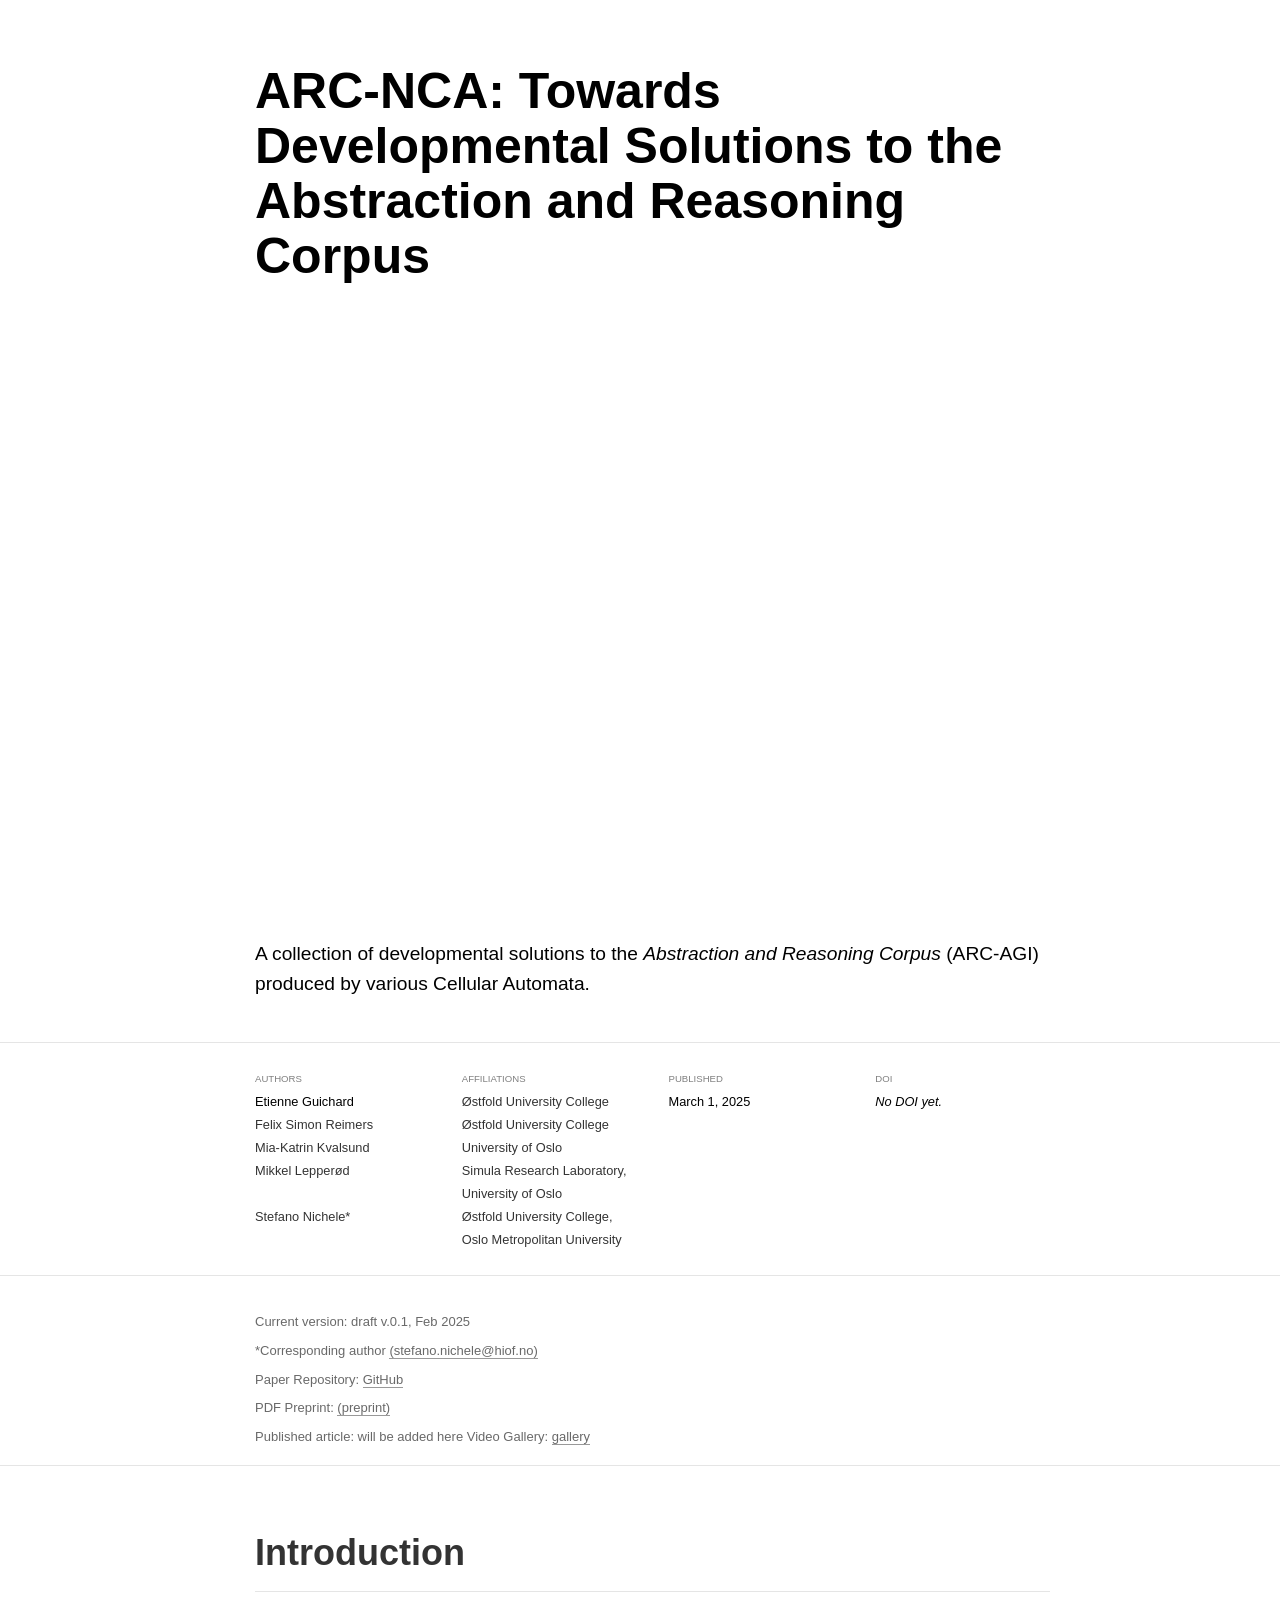
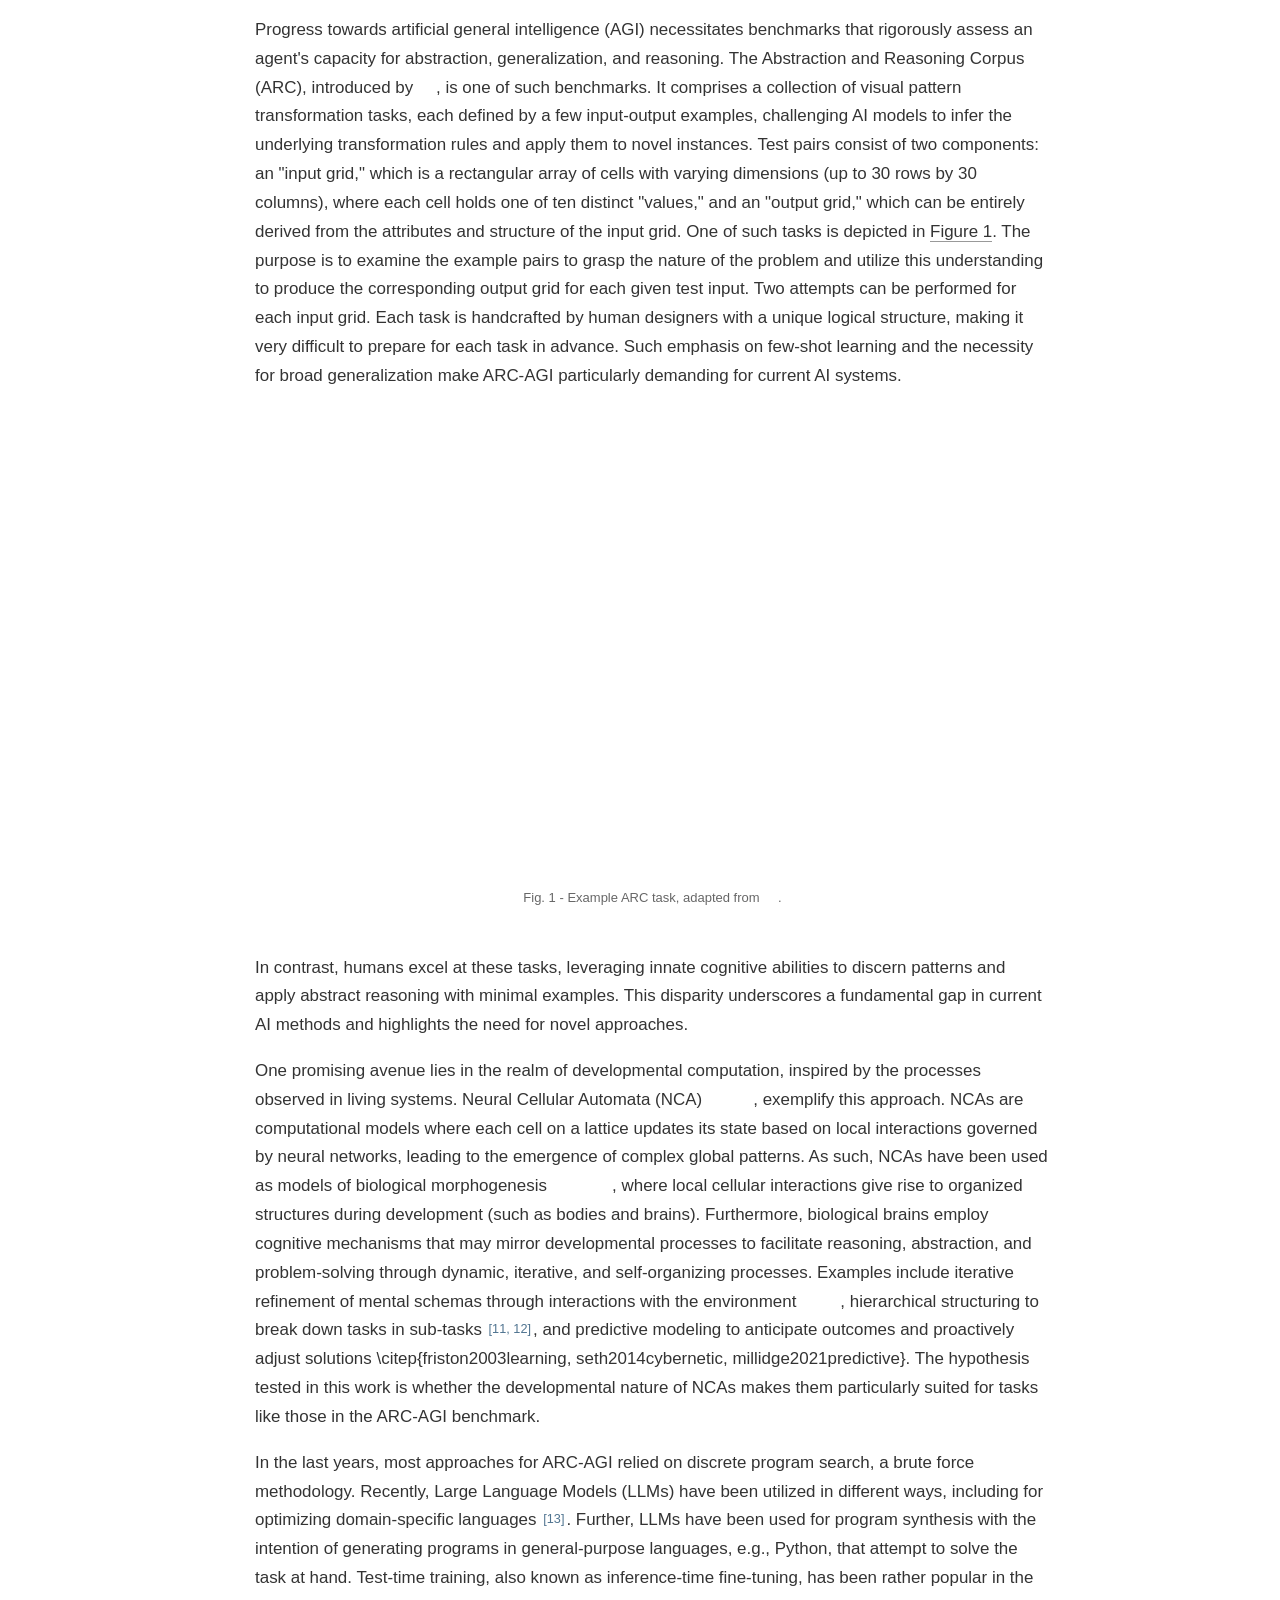
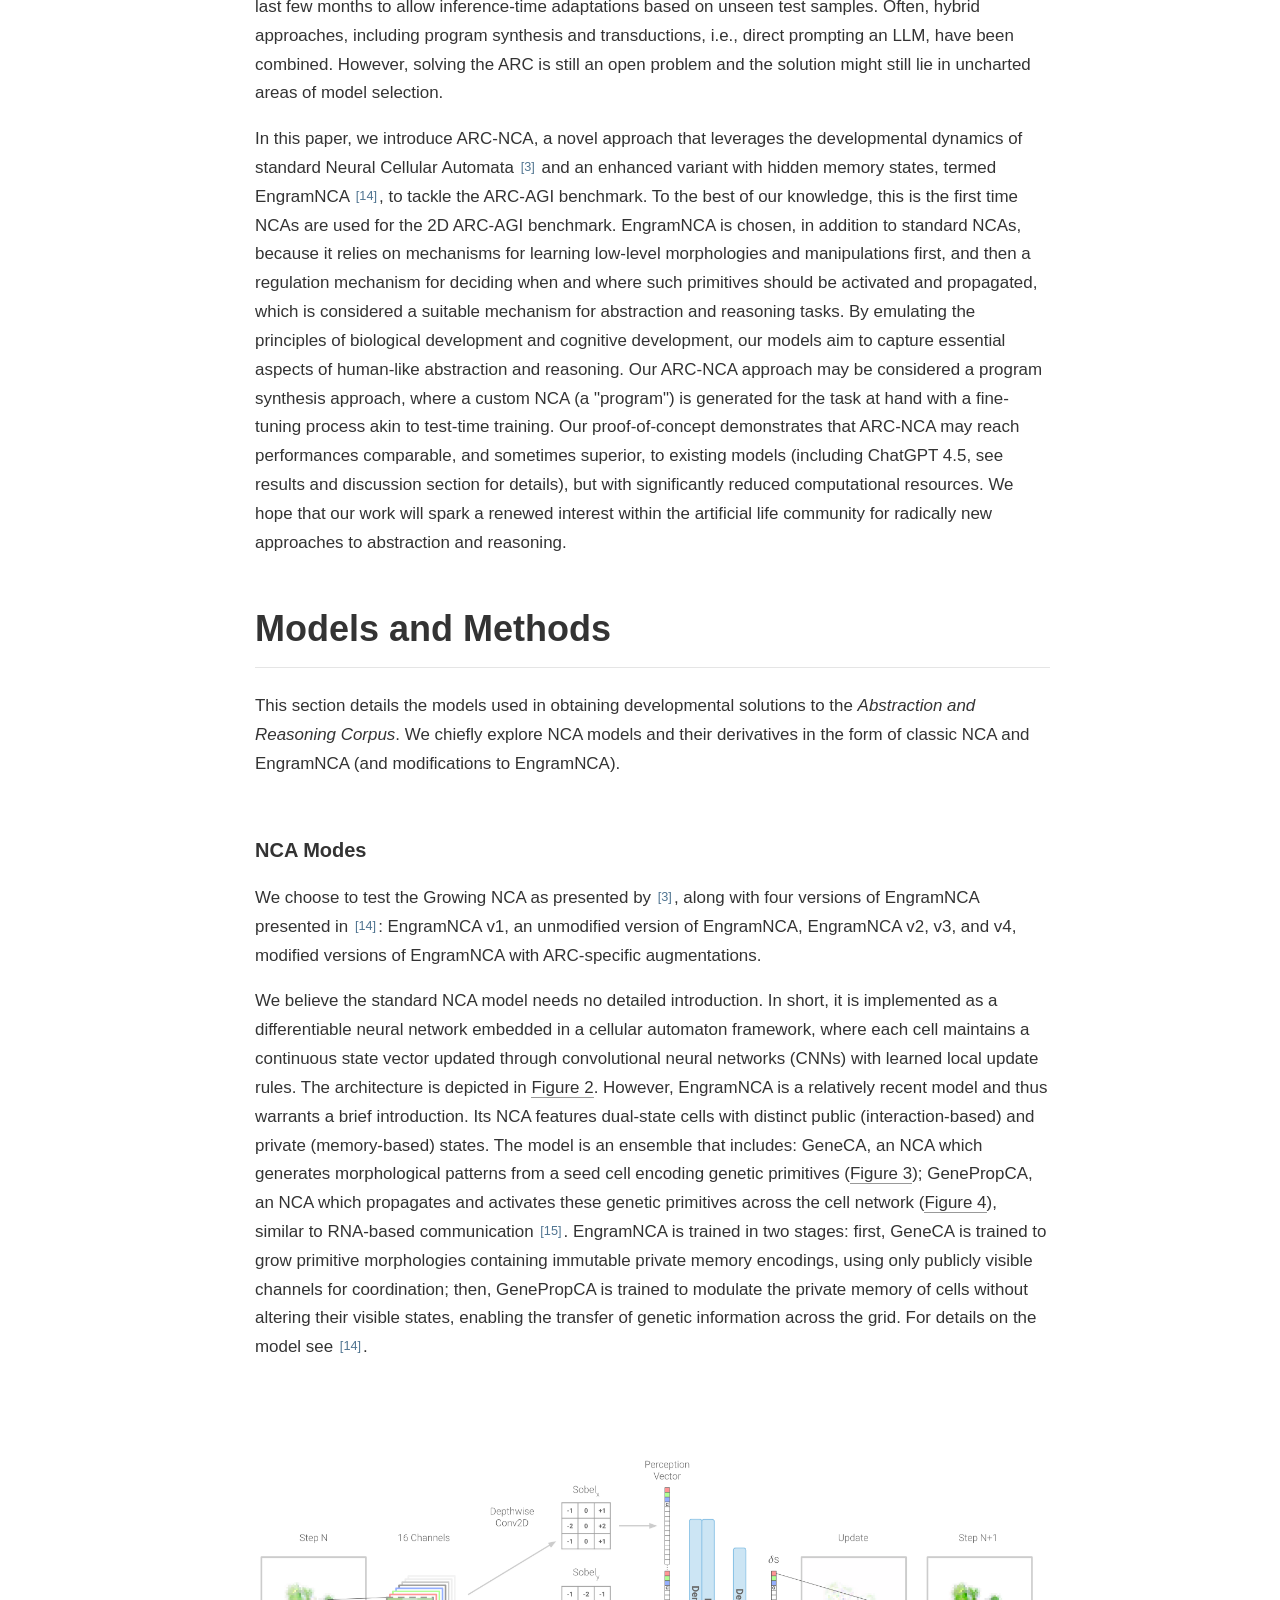
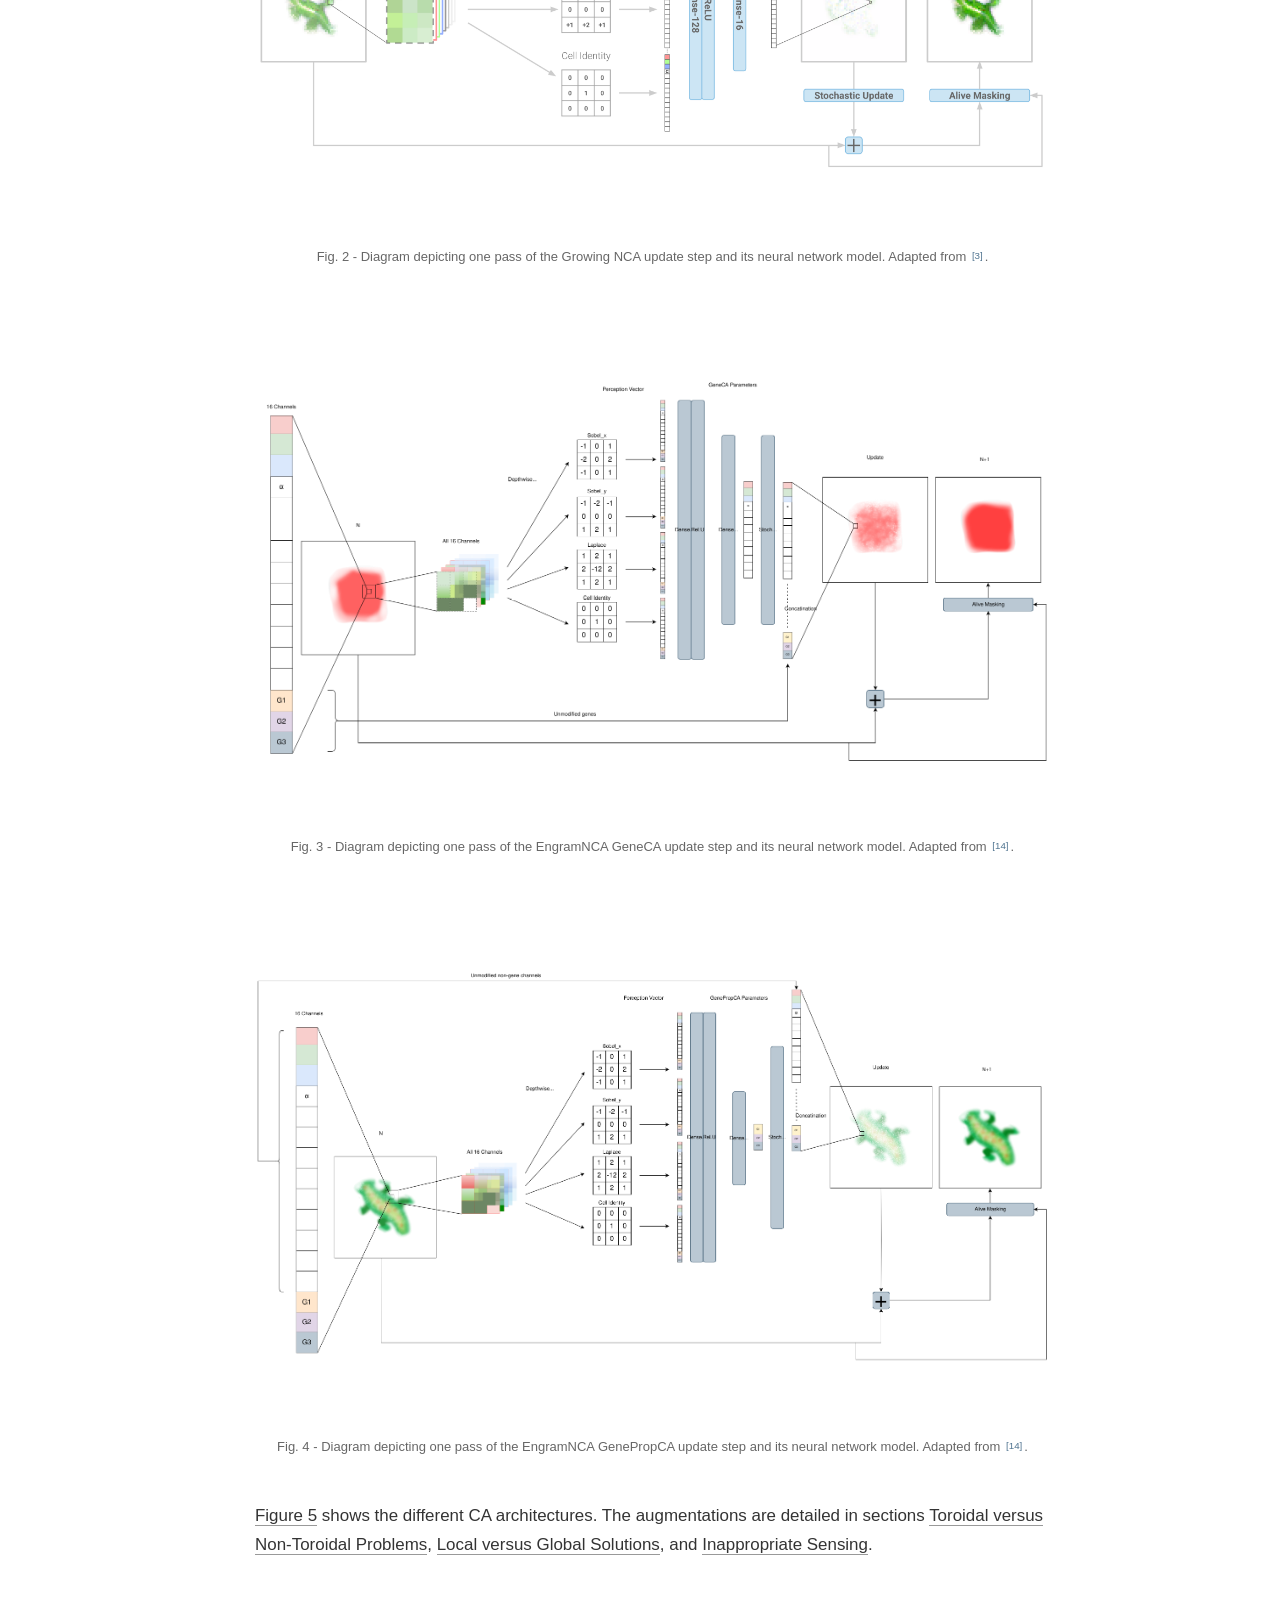
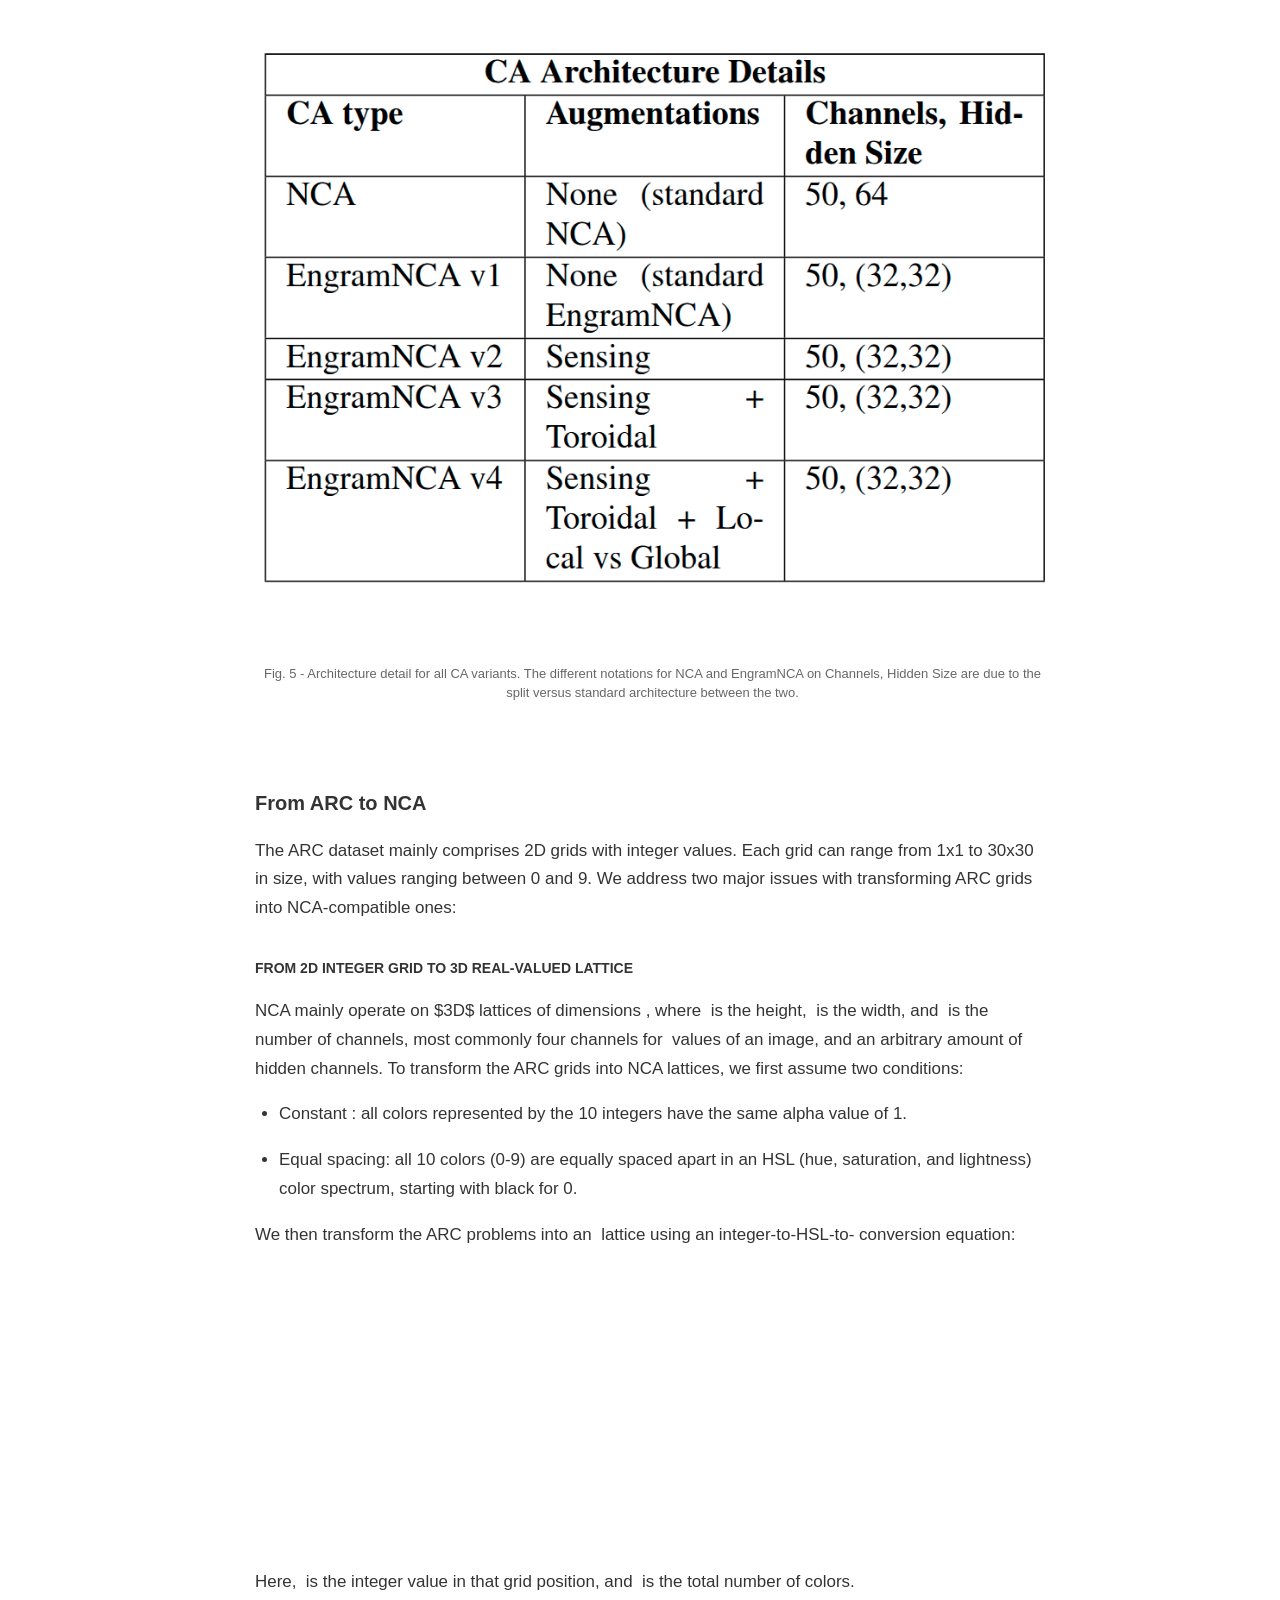
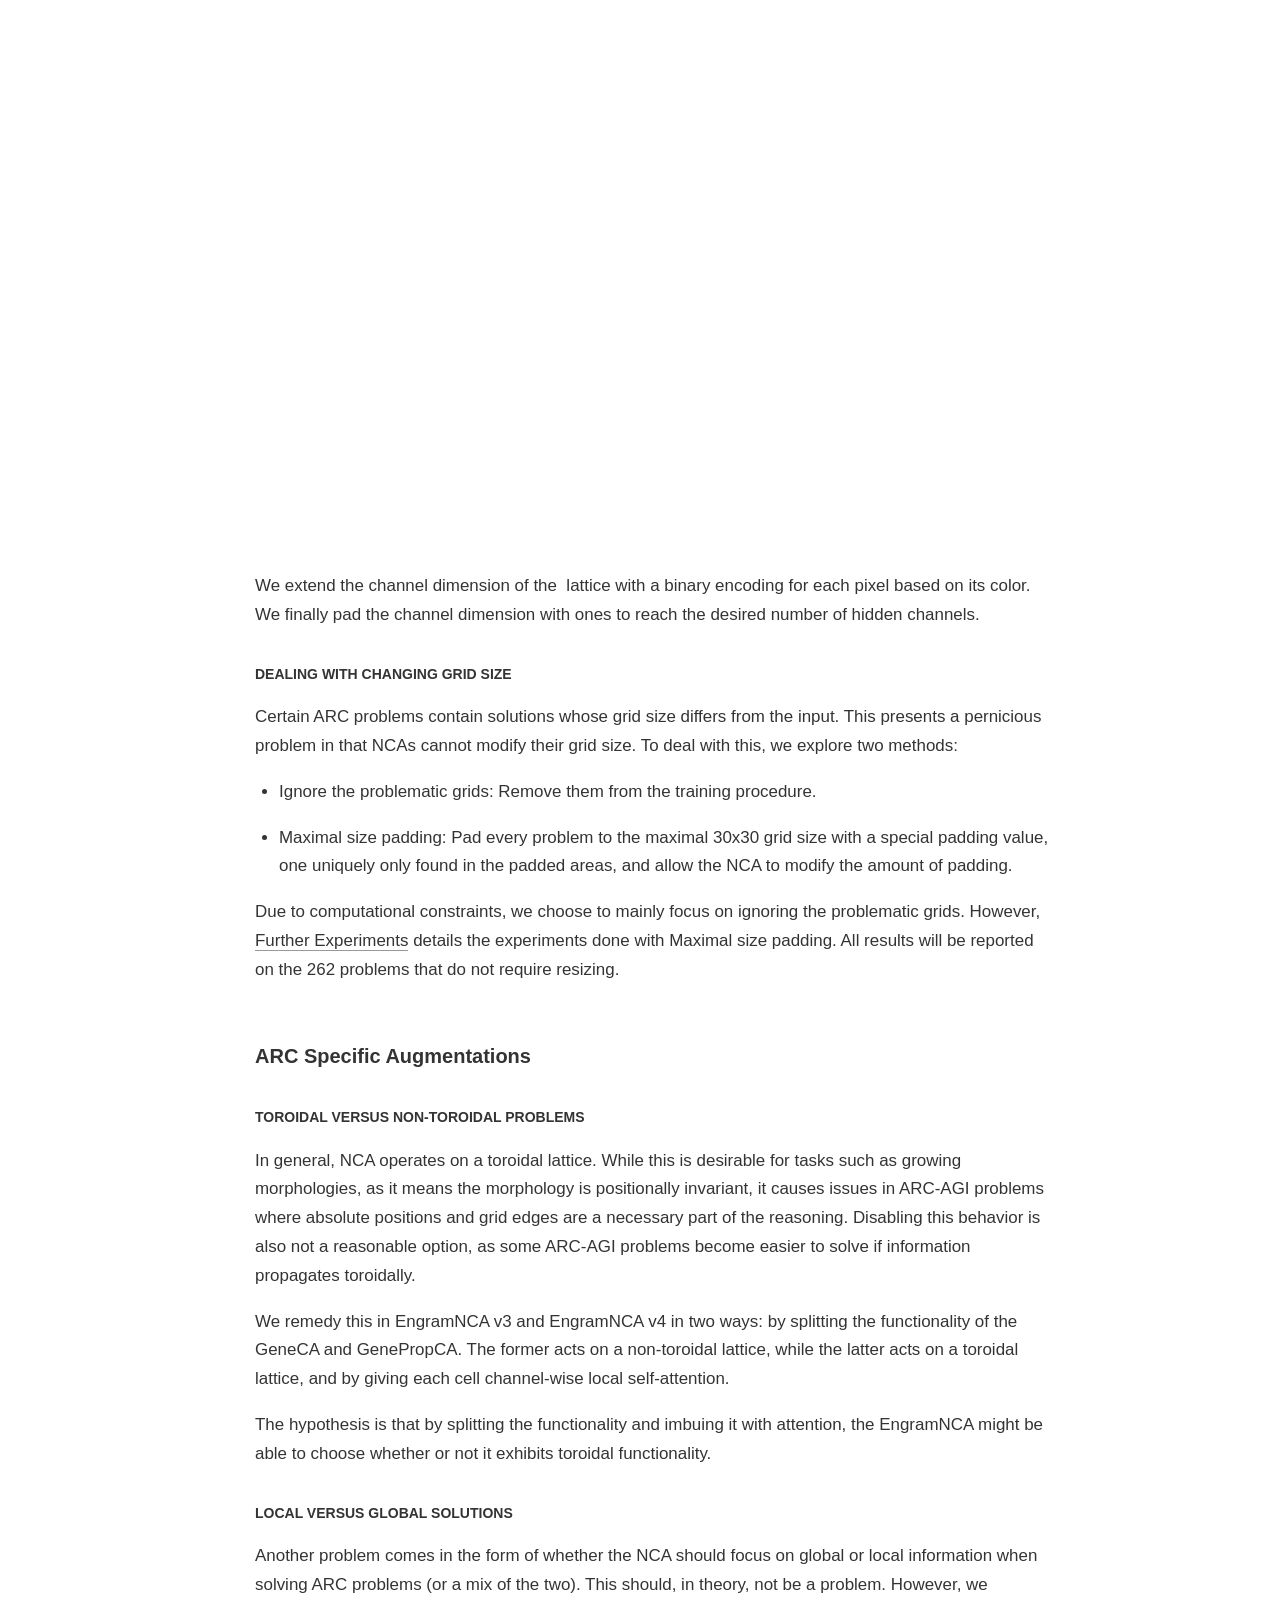
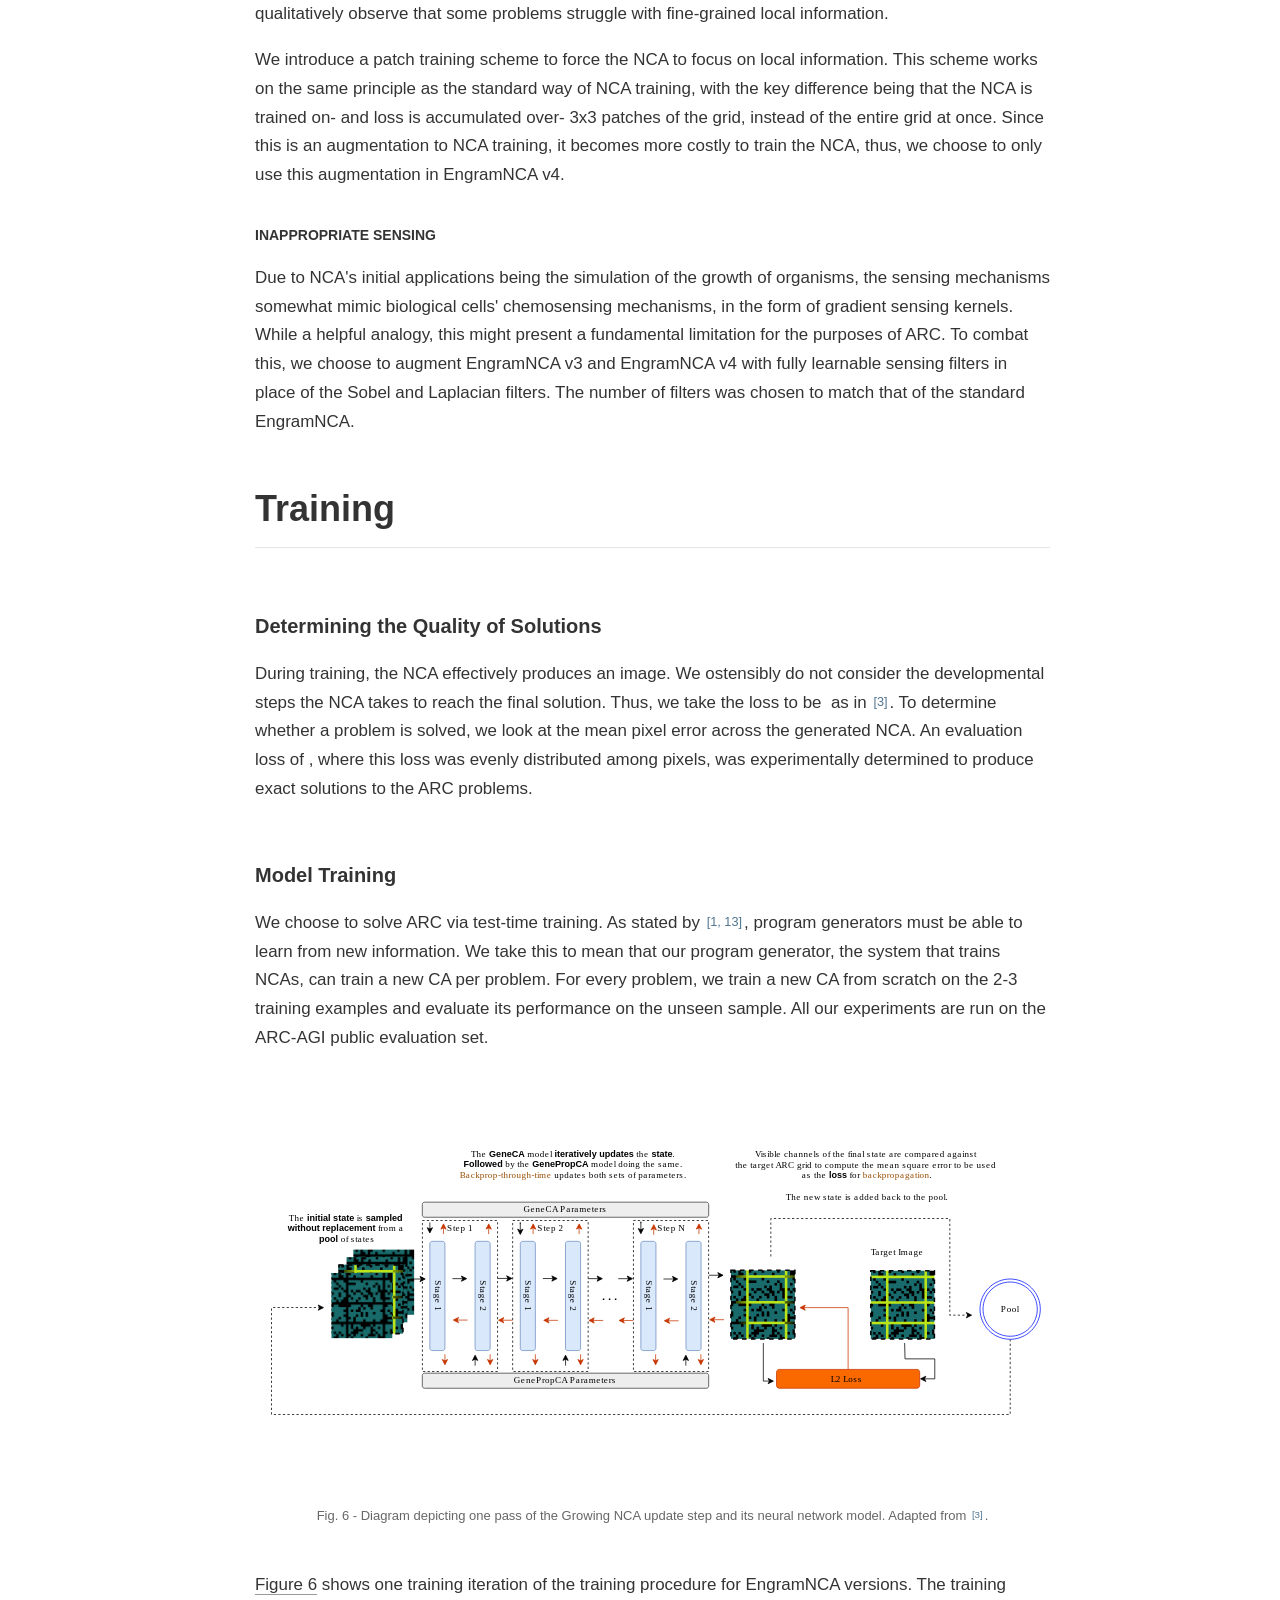
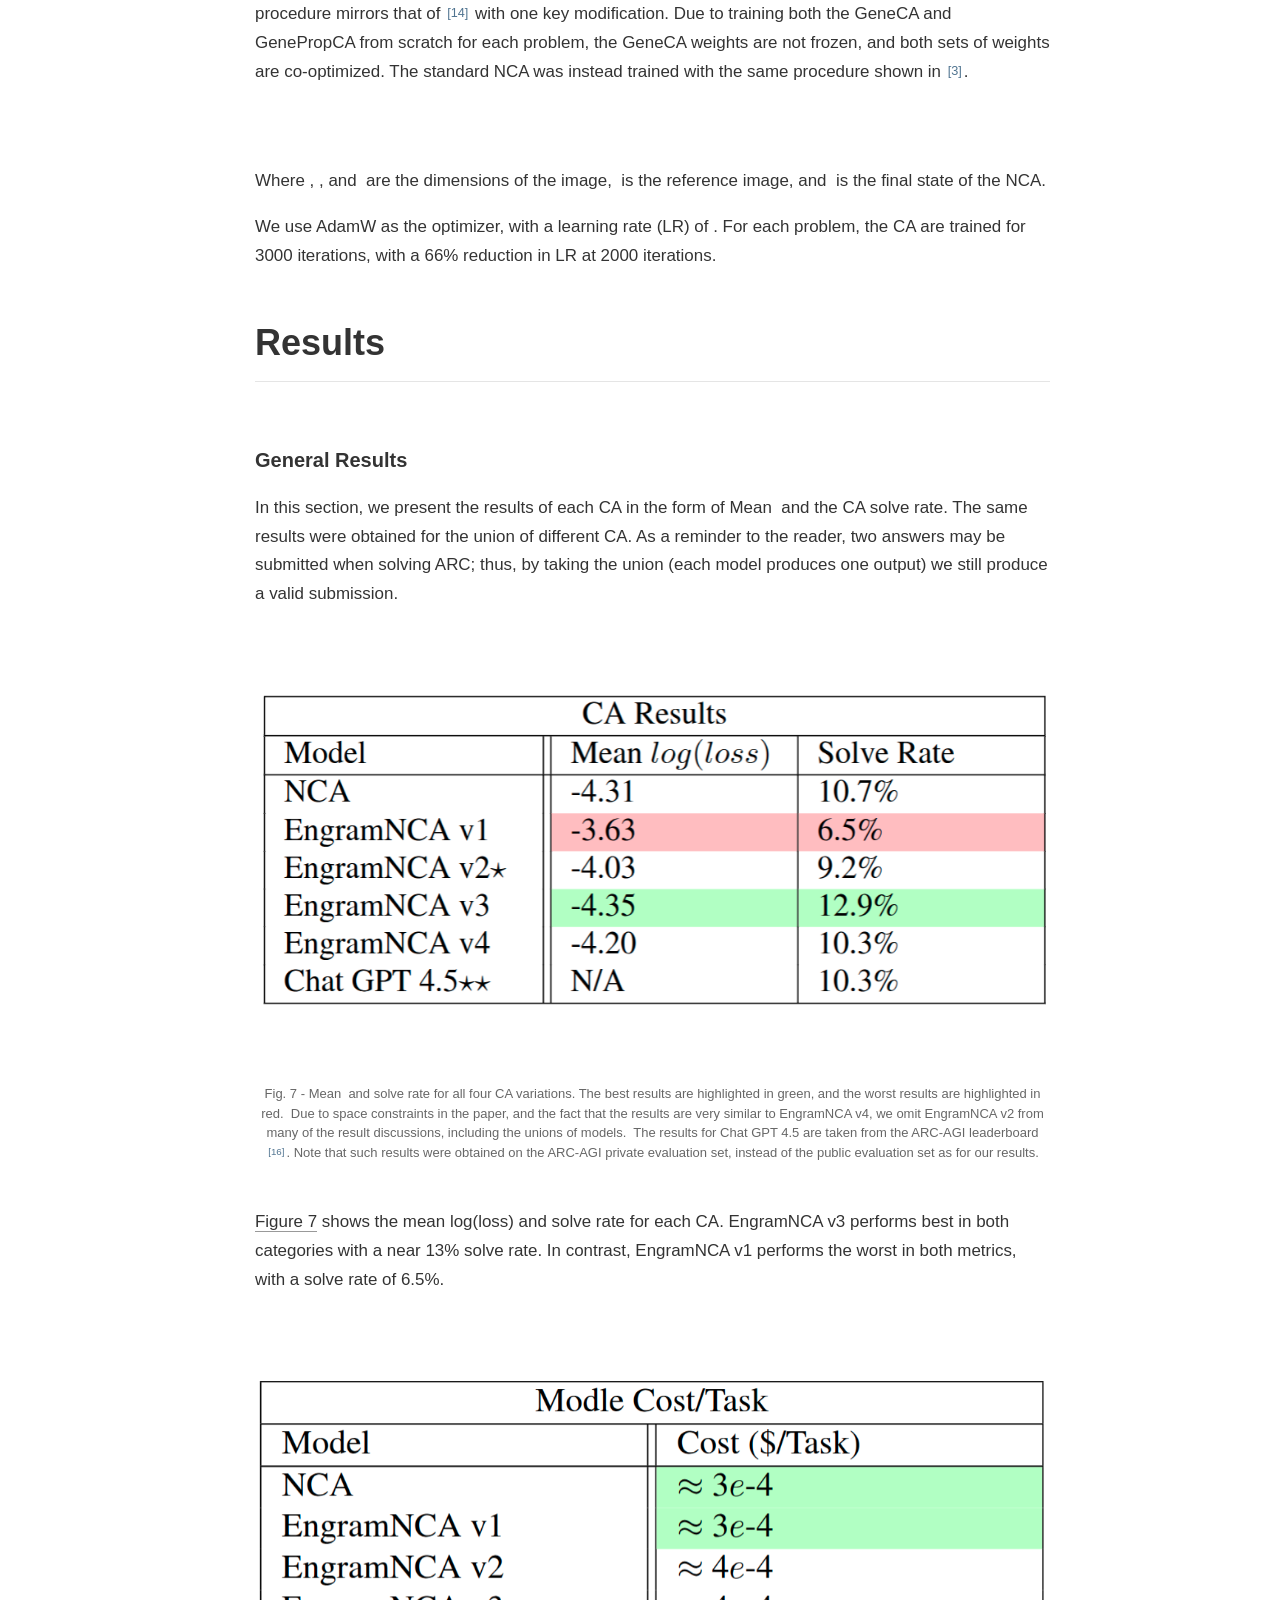
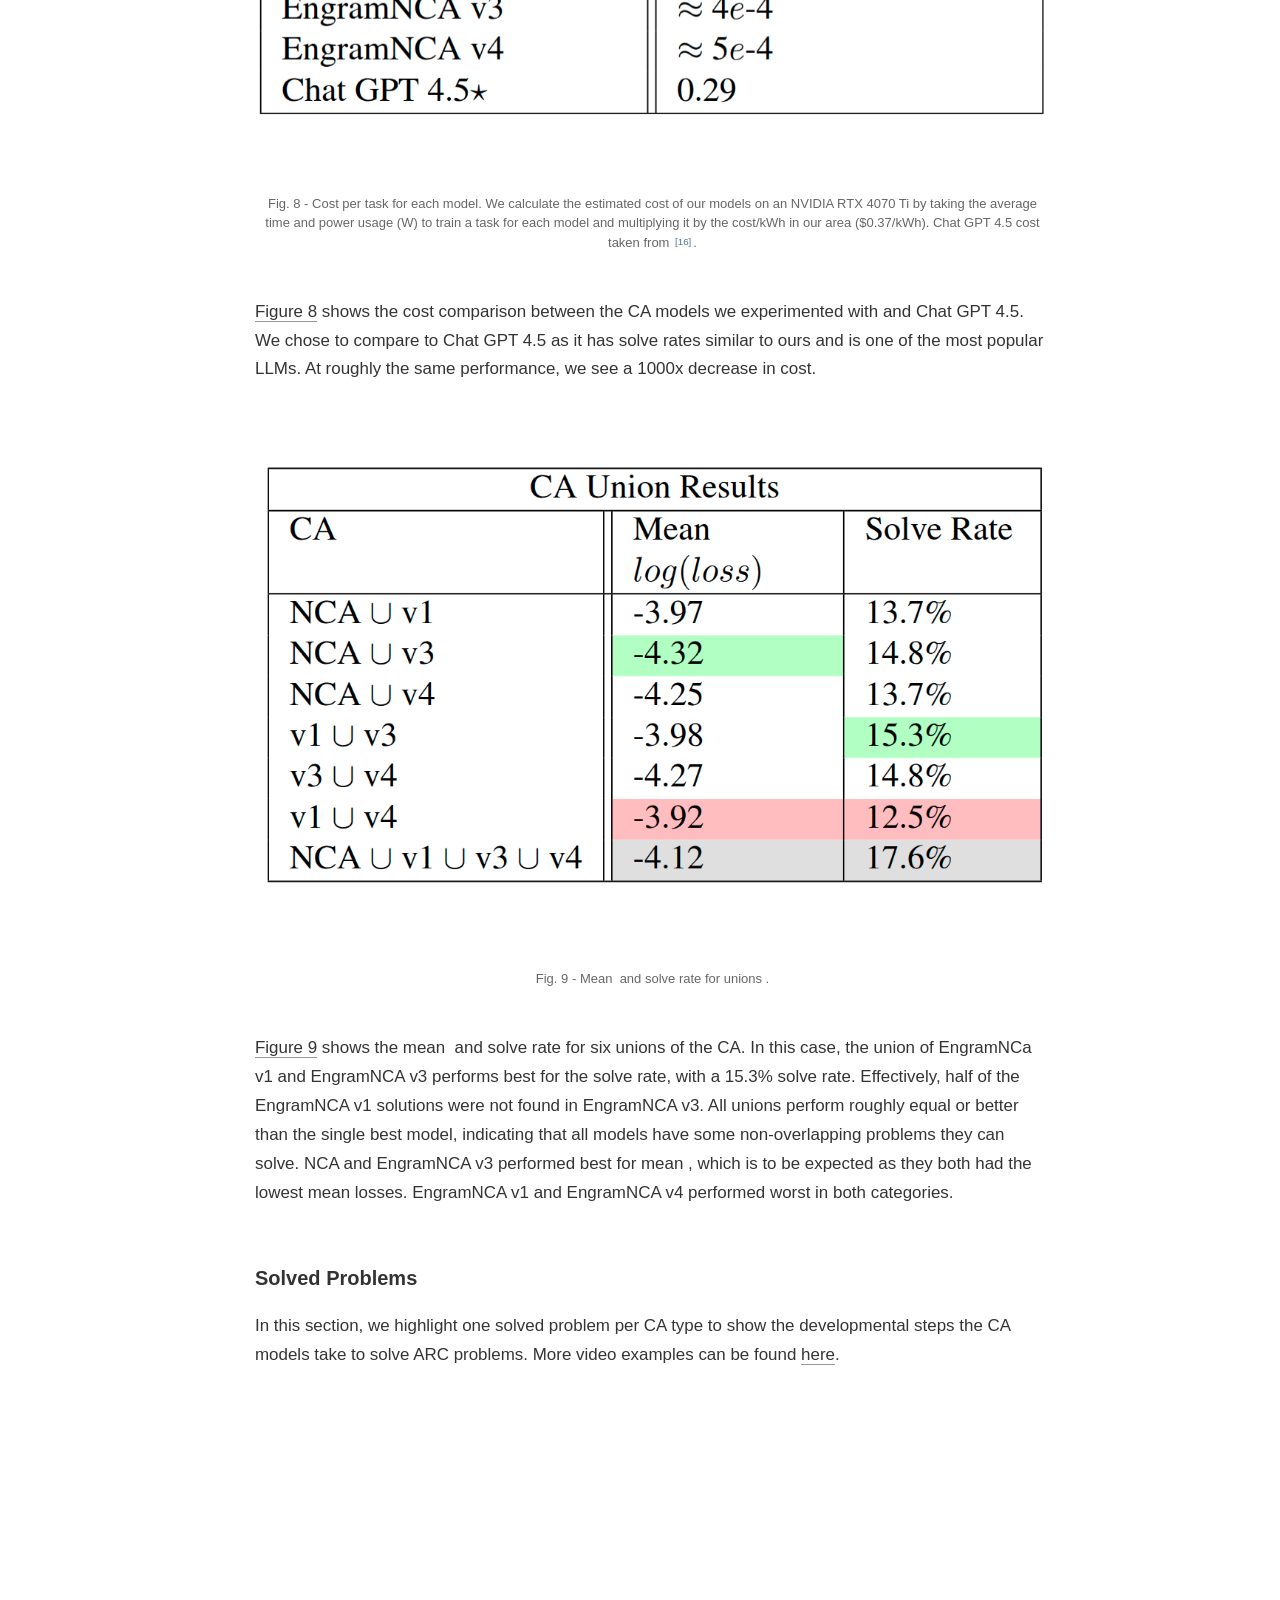
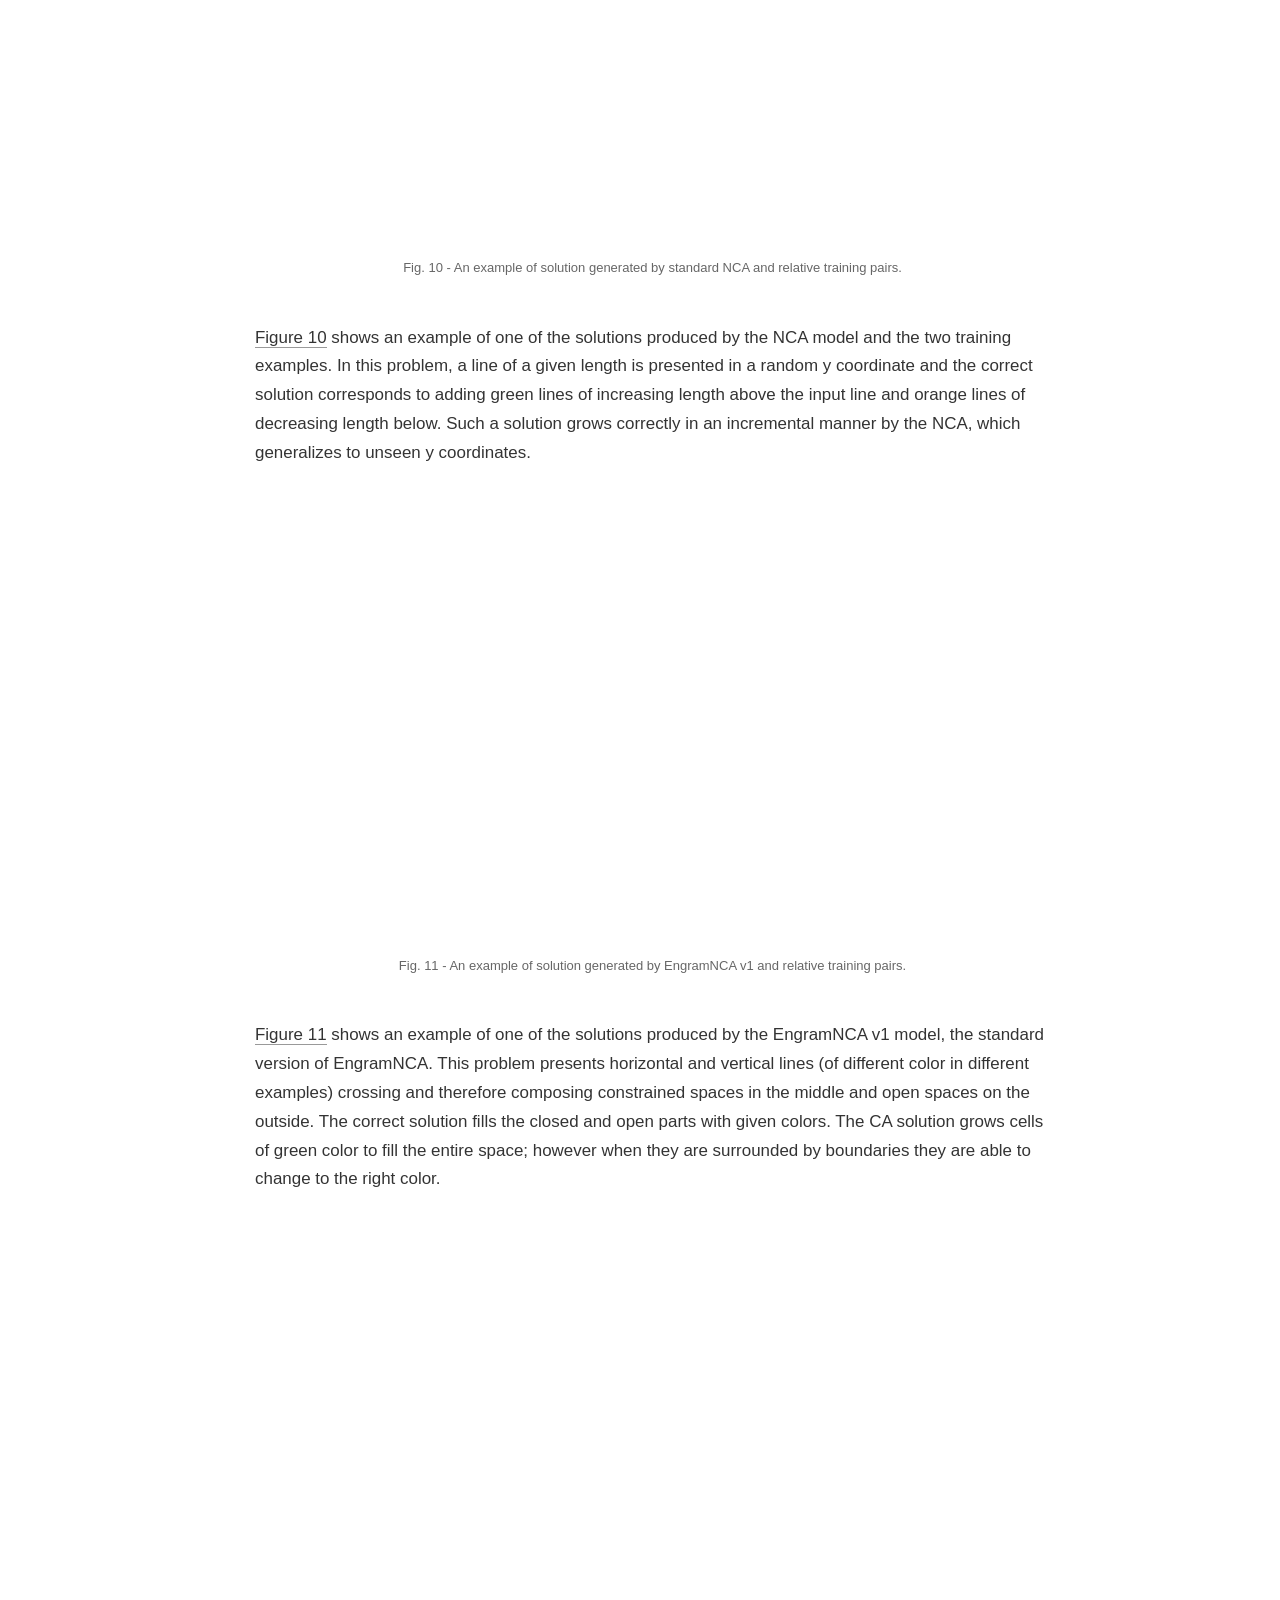
==== commit 59682757: "updated paper" ====
--- a/docs/index.html
+++ b/docs/index.html
@@ -88,9 +88,7 @@
 
   <d-article margib-bottom: 0>
 
-    <p style="color:#696969;font-size:13px;">Current version: draft v.0.1, Feb 2025 <br> *Corresponding author <a href="stefano.nichele@hiof.no" target="_blank">(stefano.nichele@hiof.no)</a> <br> Paper Repository: <a href="https://github.com/etimush/EngramNCA" target="_blank">GitHub</a> <br>PDF Preprint: <a href="https://arxiv.org/abs/2504.11855" target="_blank">(preprint)</a> <br> Published article: will be added here <br> Google Colab: <a target="_blank" href="https://colab.research.google.com/github/etimush/EngramNCA/blob/main/EngramNCA.ipynb">
-  <img src="https://colab.research.google.com/assets/colab-badge.svg" alt="Open In Colab"/>
-</a></p>
+    <p style="color:#696969;font-size:13px;">Current version: draft v.0.1, Feb 2025 <br> *Corresponding author <a href="stefano.nichele@hiof.no" target="_blank">(stefano.nichele@hiof.no)</a> <br> Paper Repository: <a href="https://github.com/etimush/ARC_NCA/tree/online-paper" target="_blank">GitHub</a> <br>PDF Preprint: <a href="https://arxiv.org/abs/2505.08778" target="_blank">(preprint)</a> <br> Published article: will be added here Video Gallery: <a href="https://github.com/etimush/ARC-NCA-Videos">gallery</a> </p>
 
   </d-article>
 
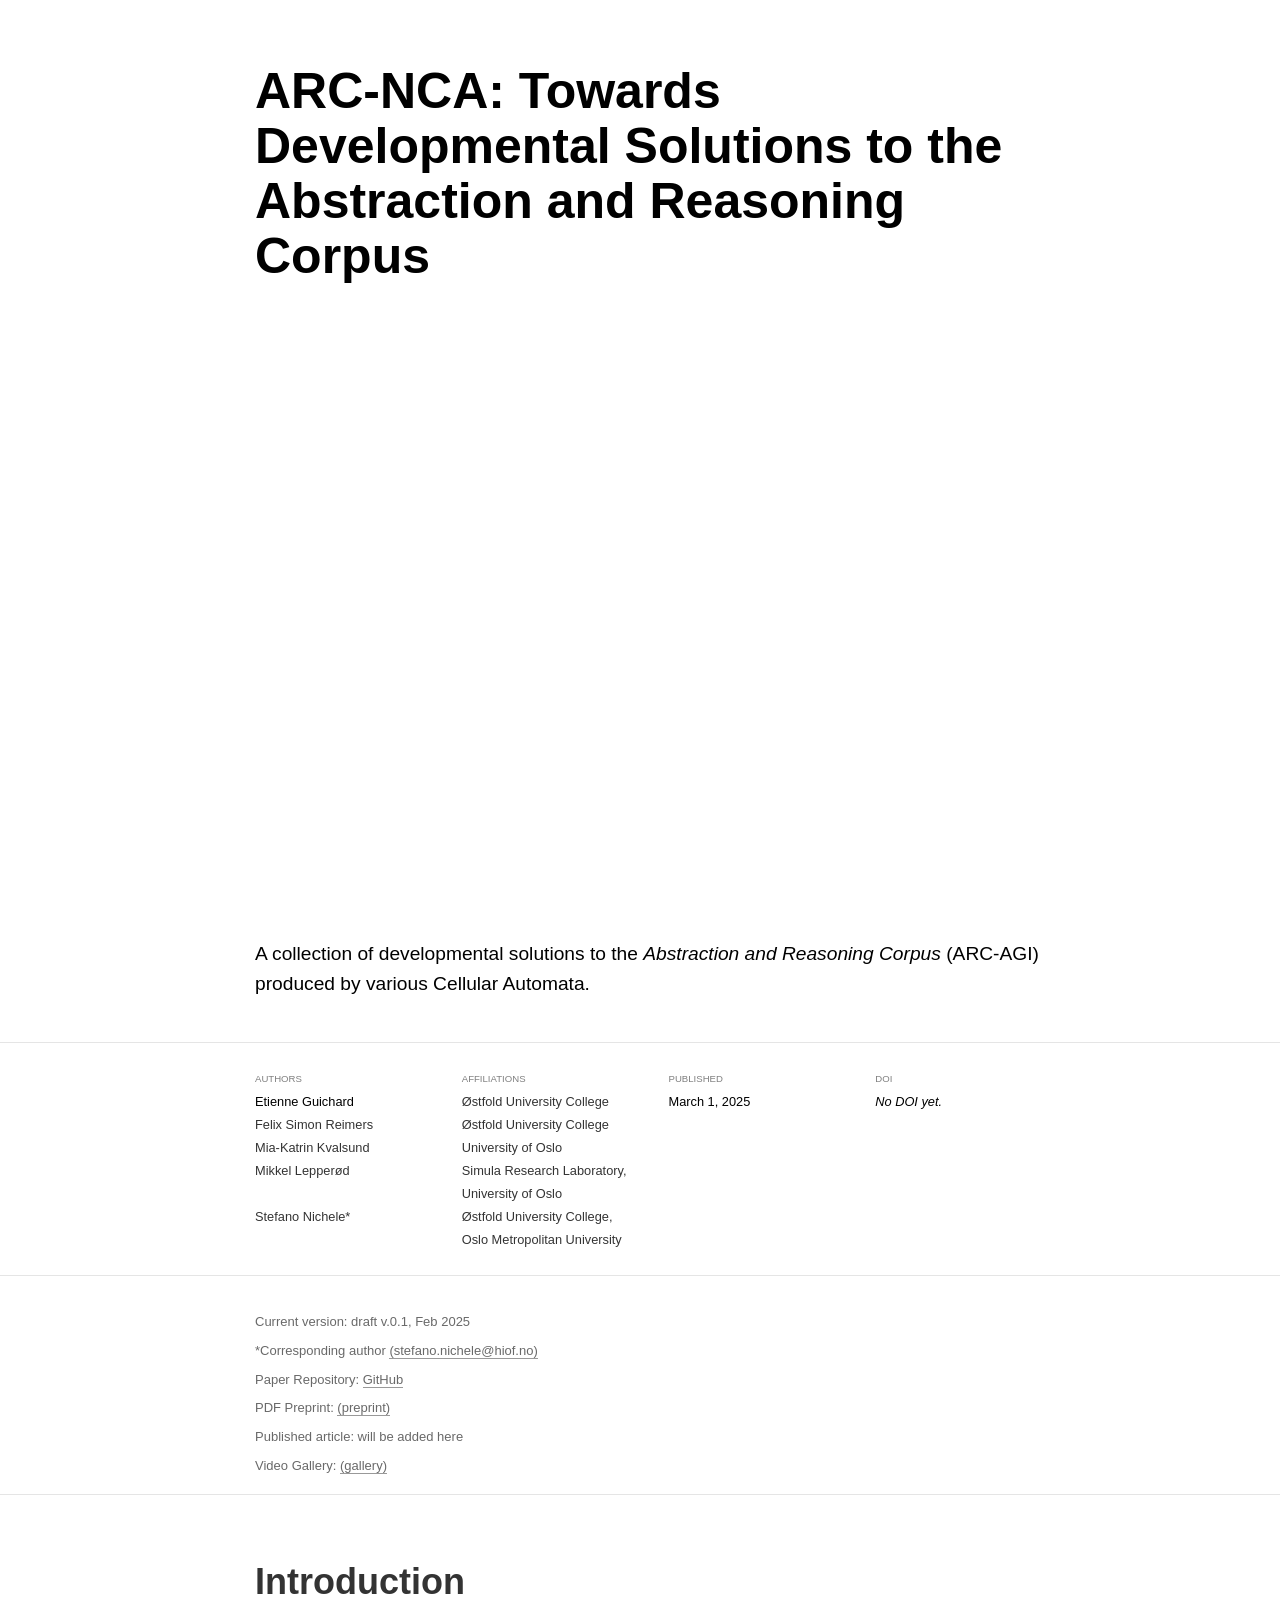
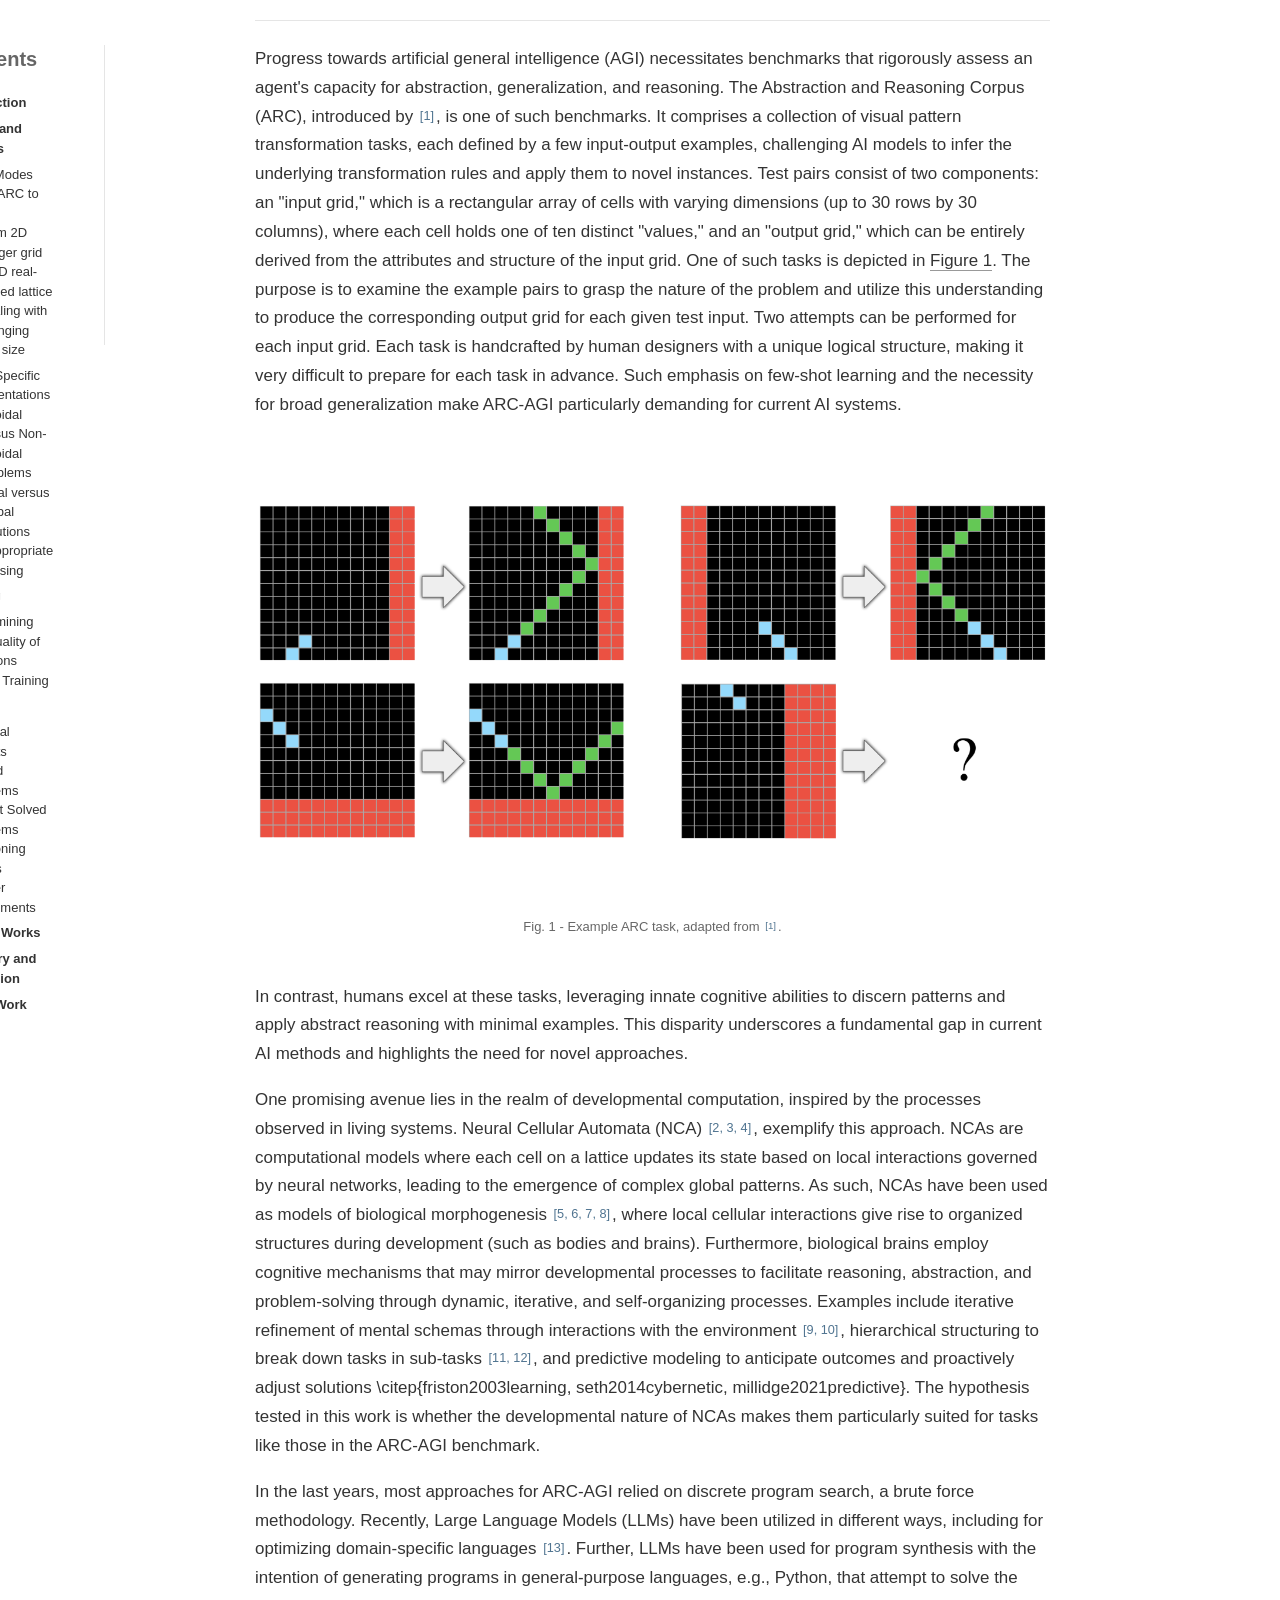
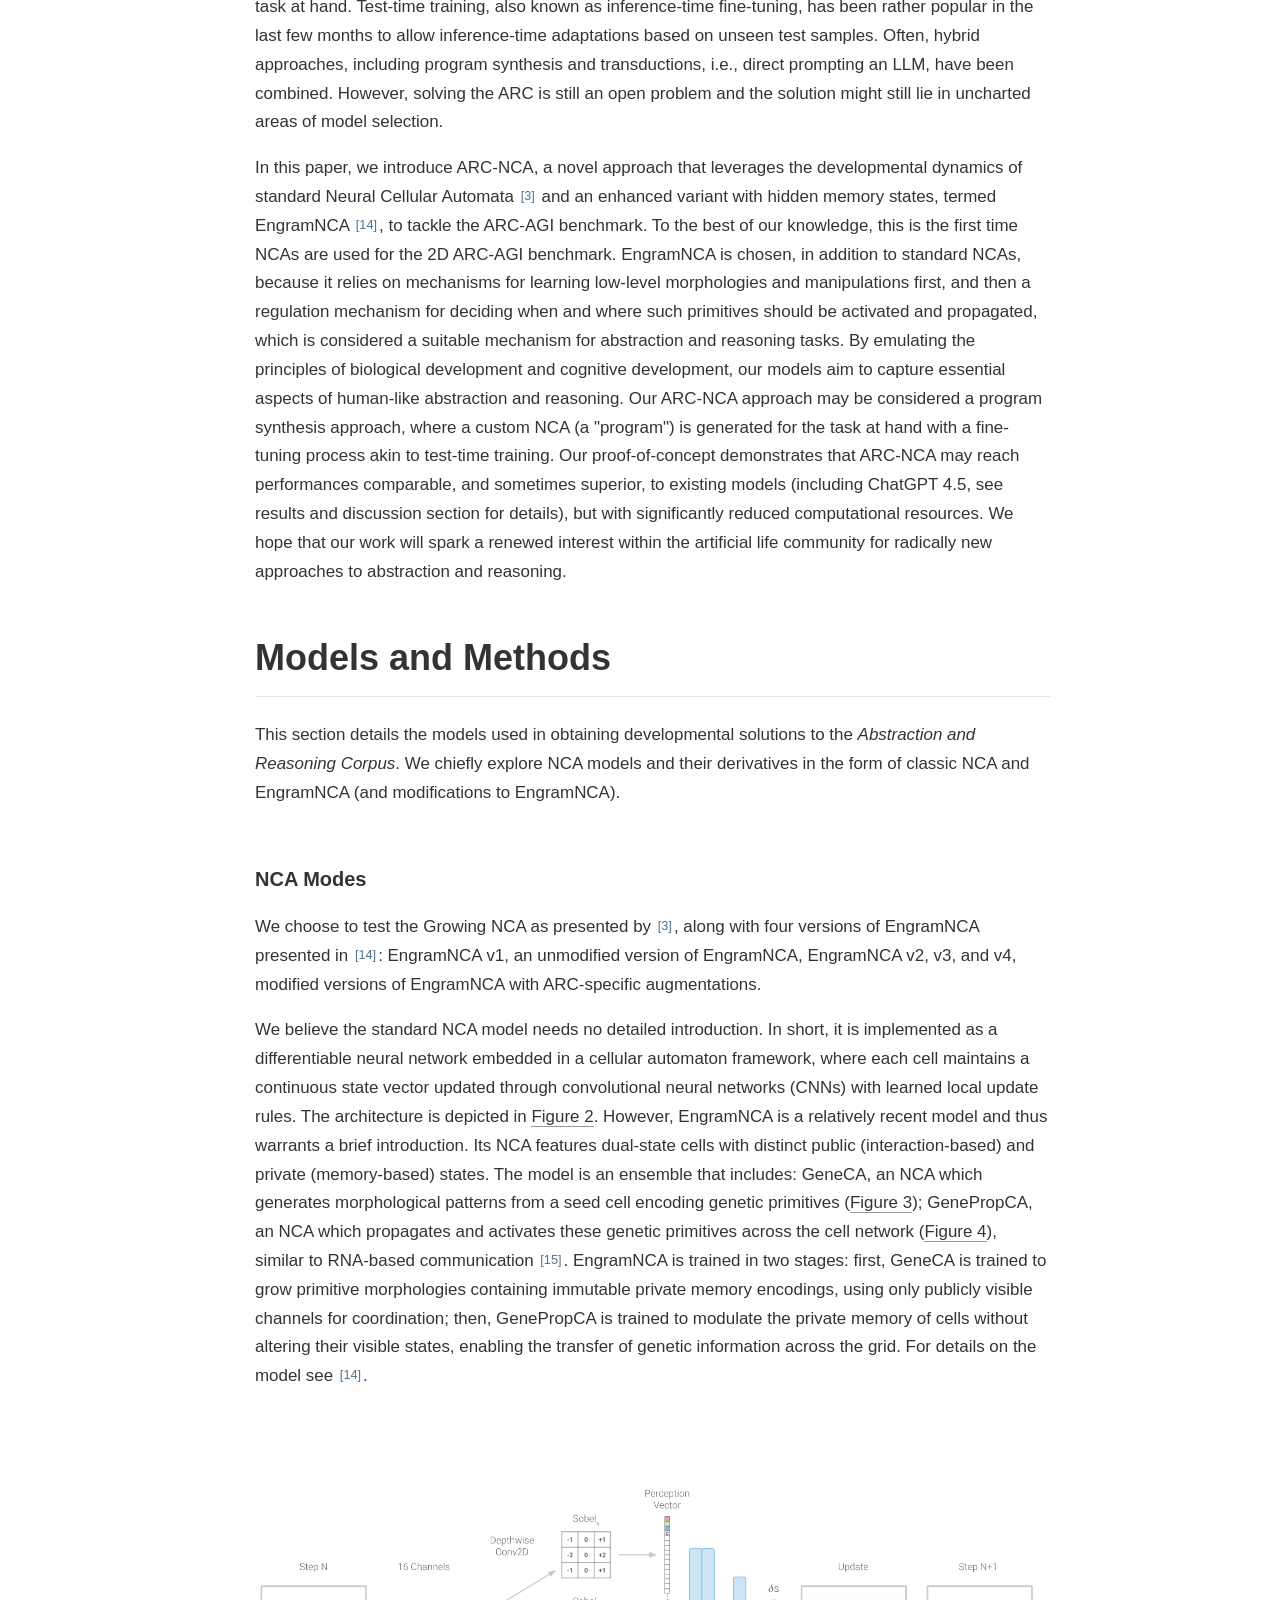
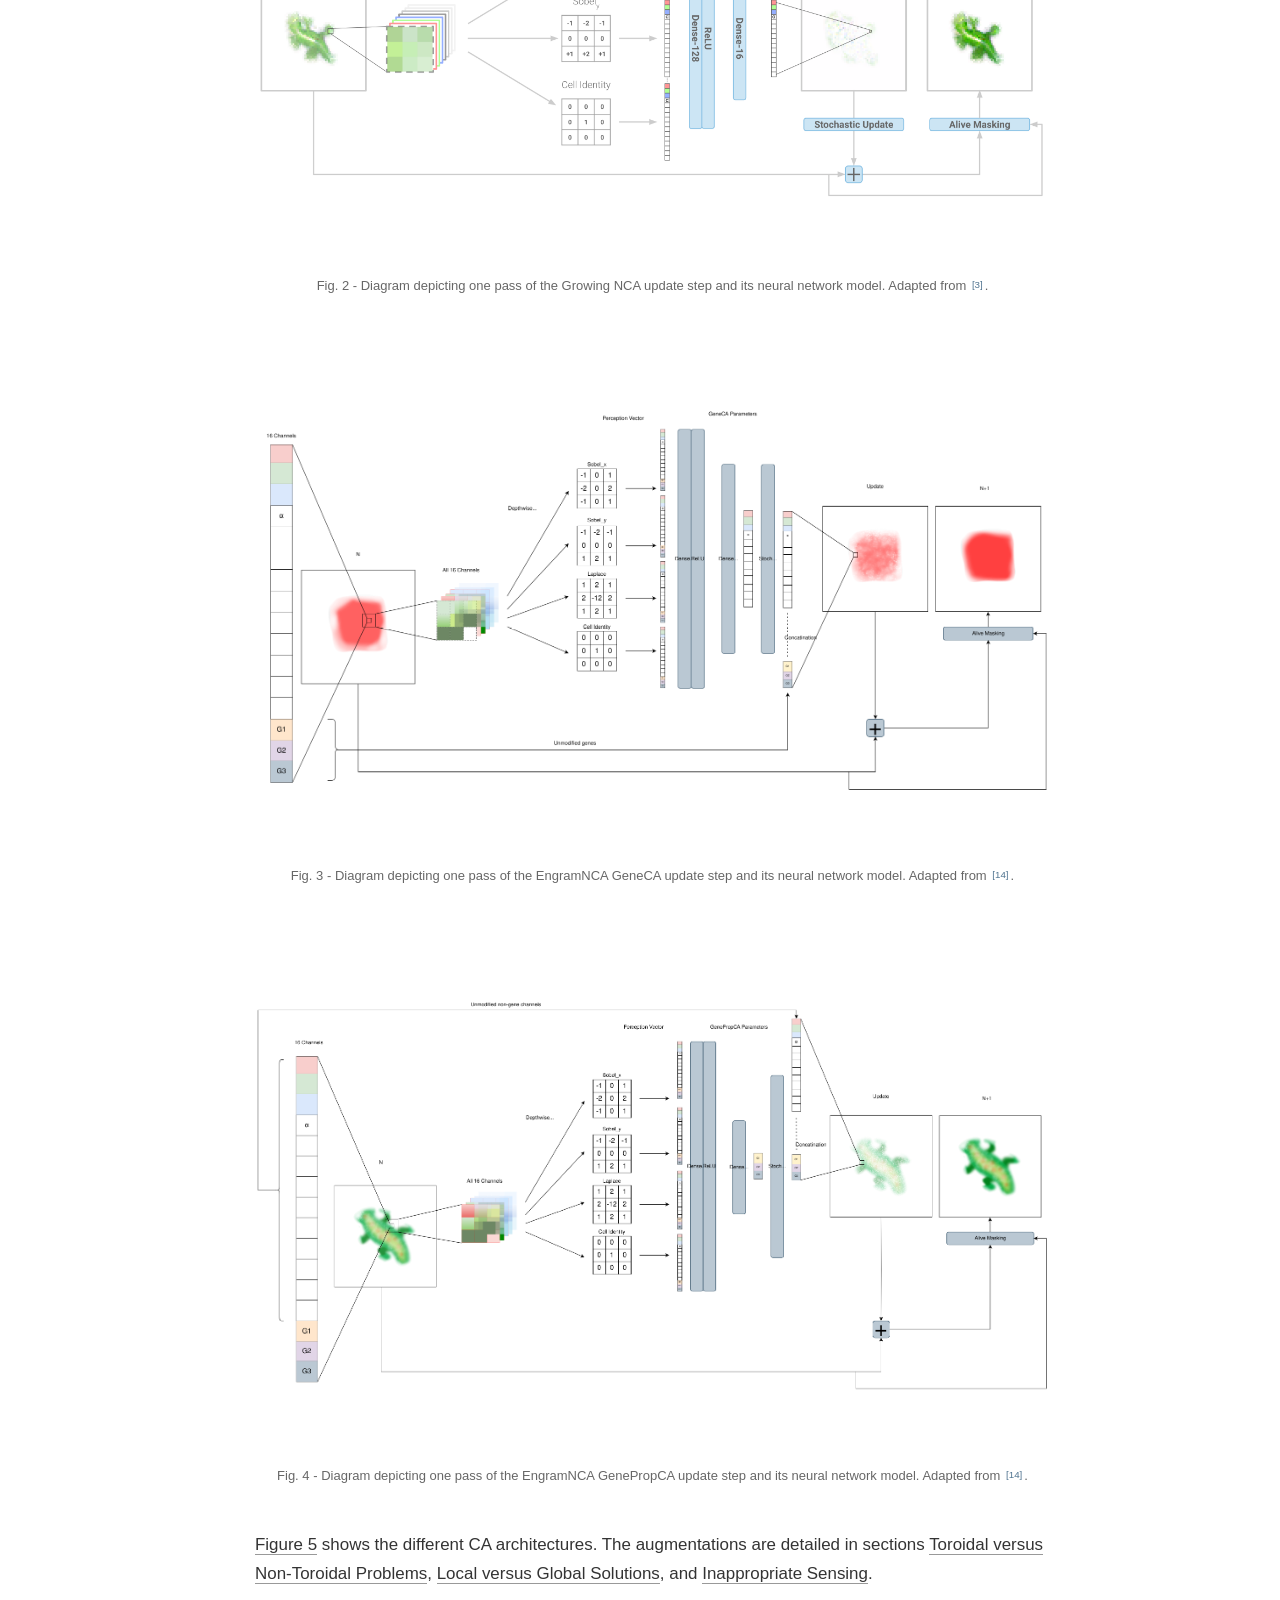
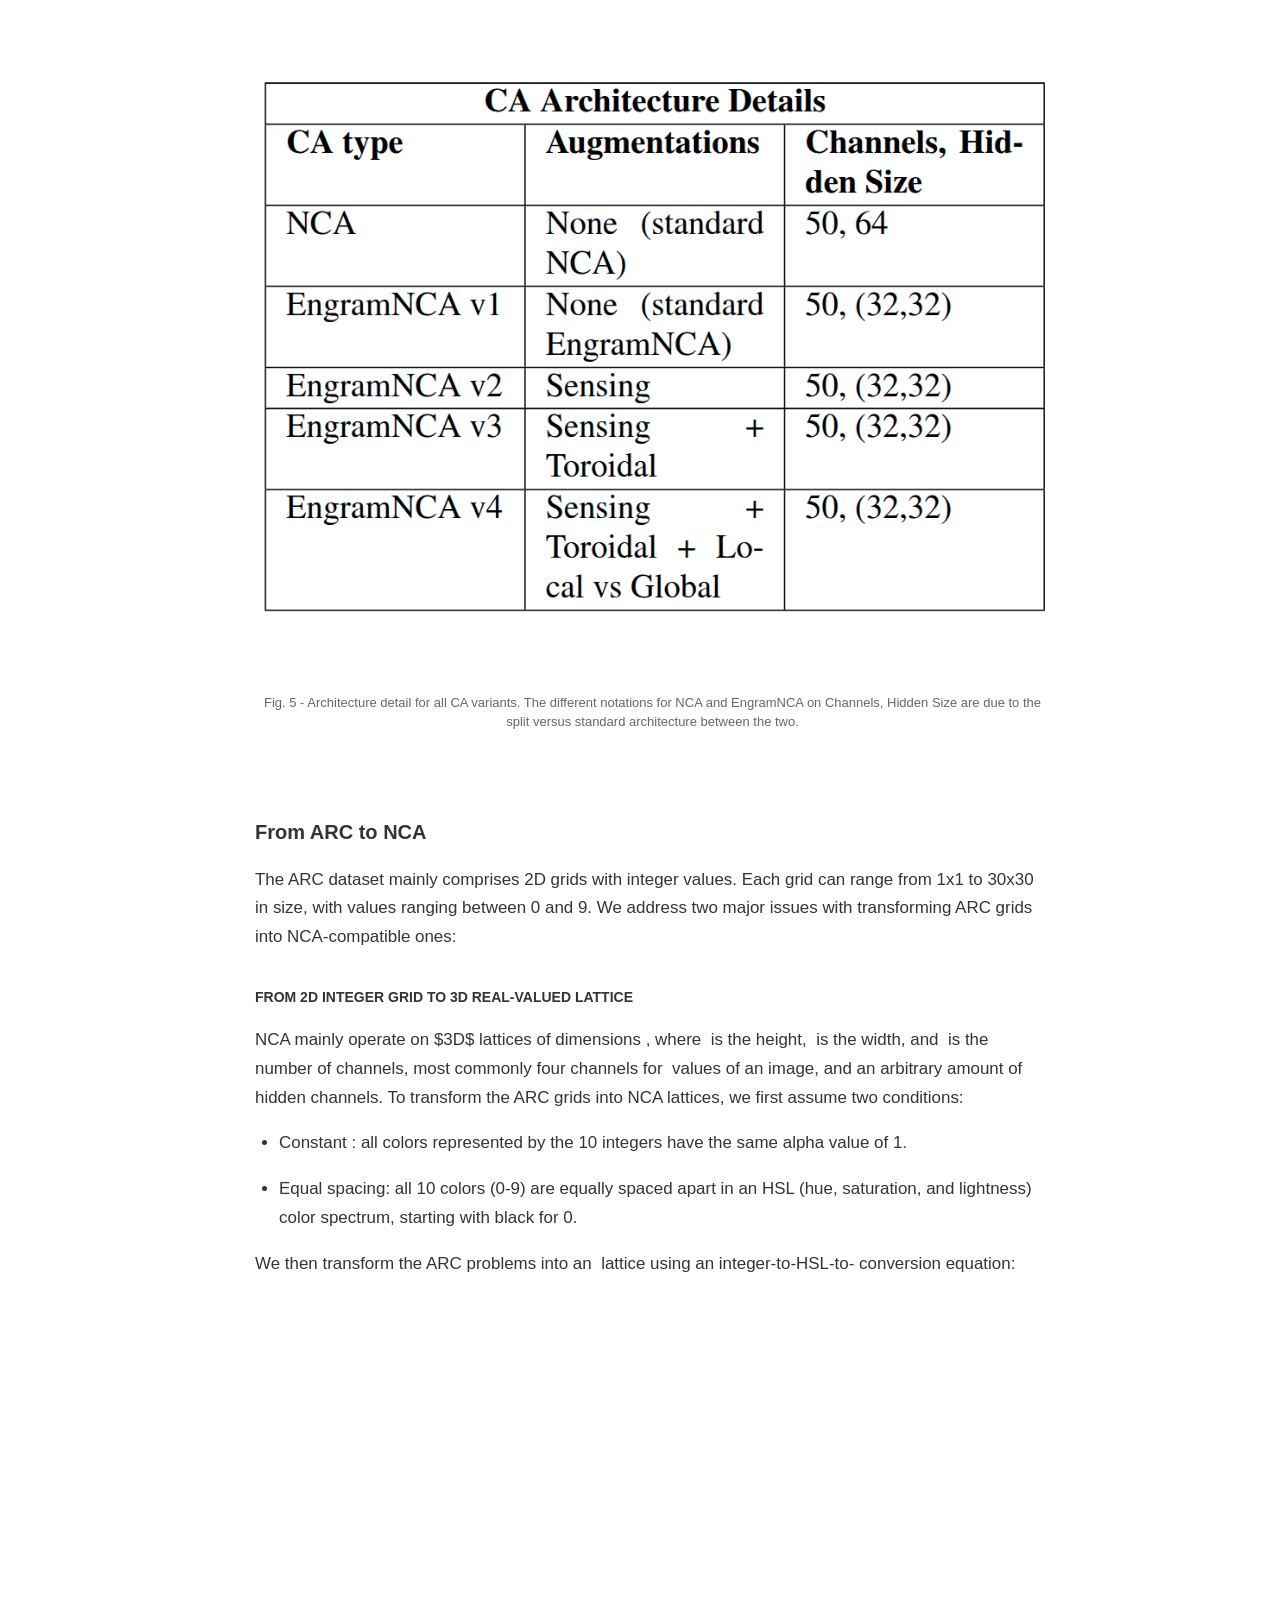
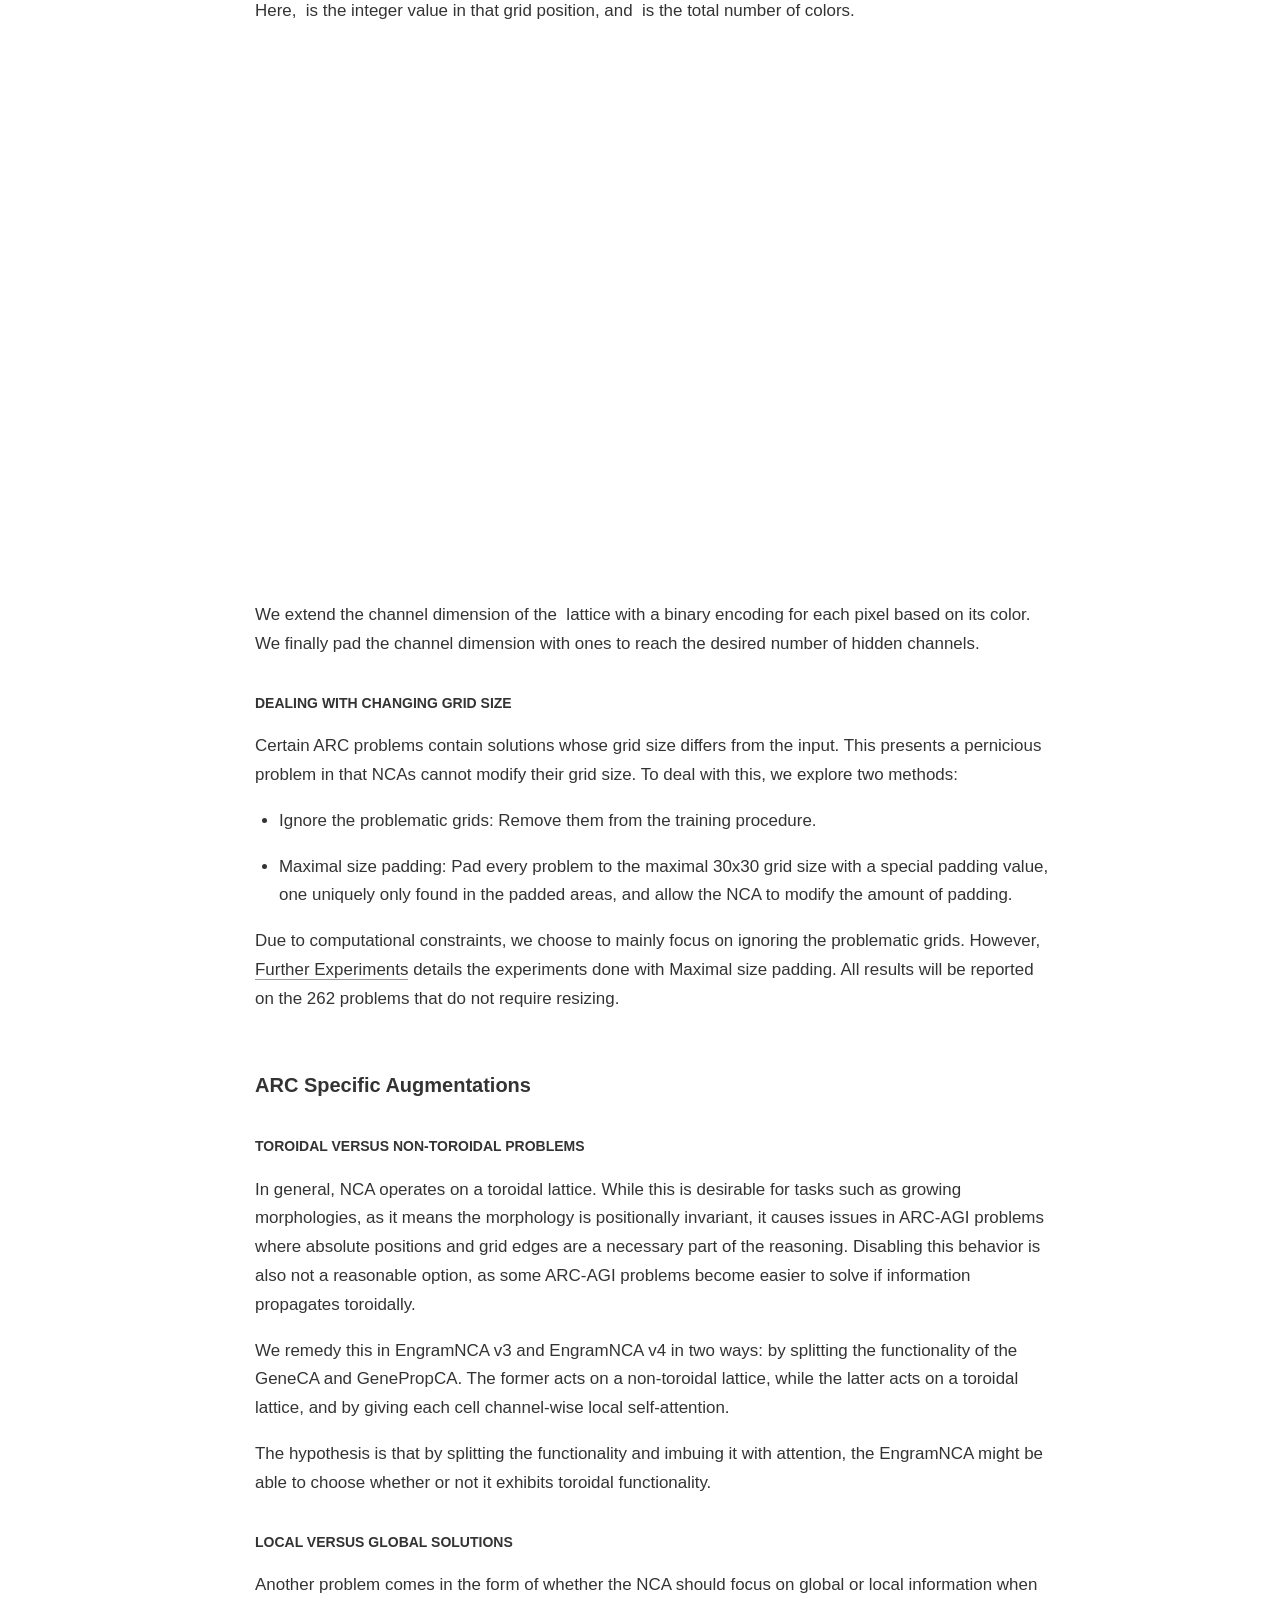
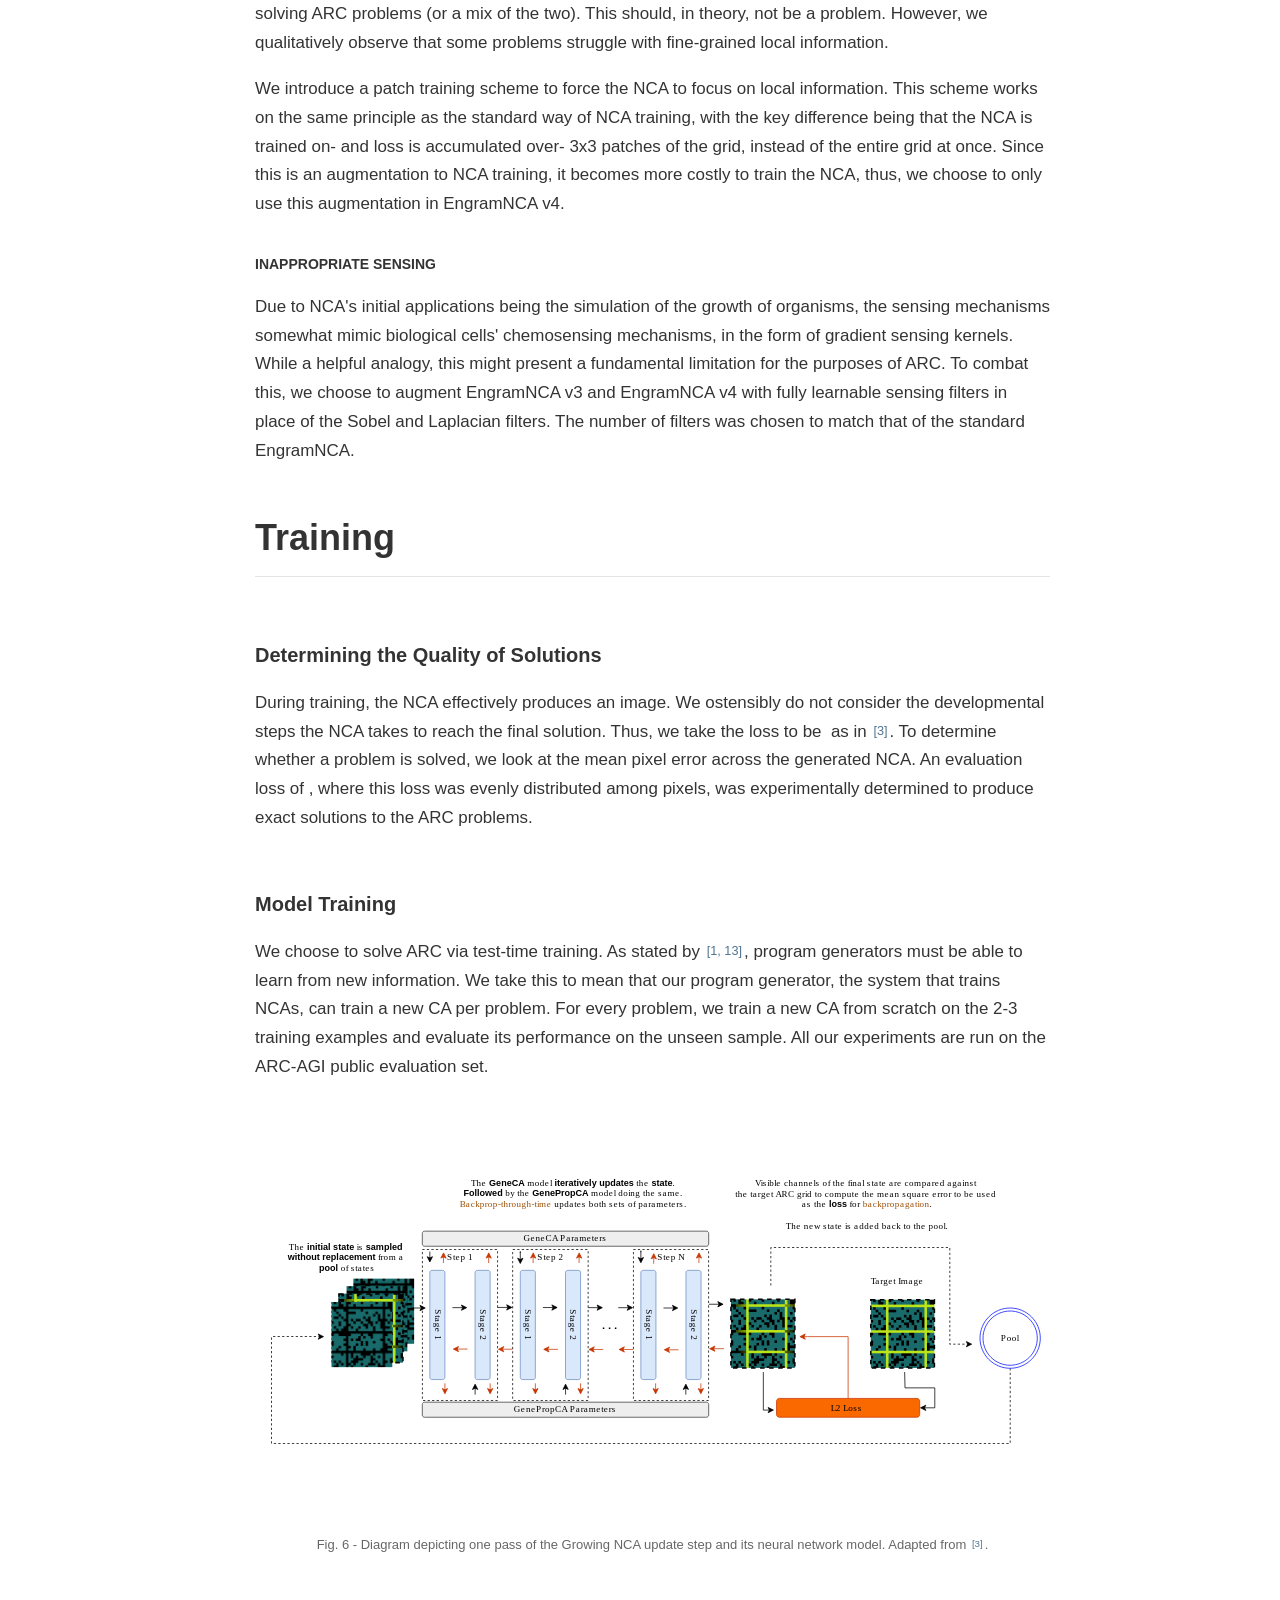
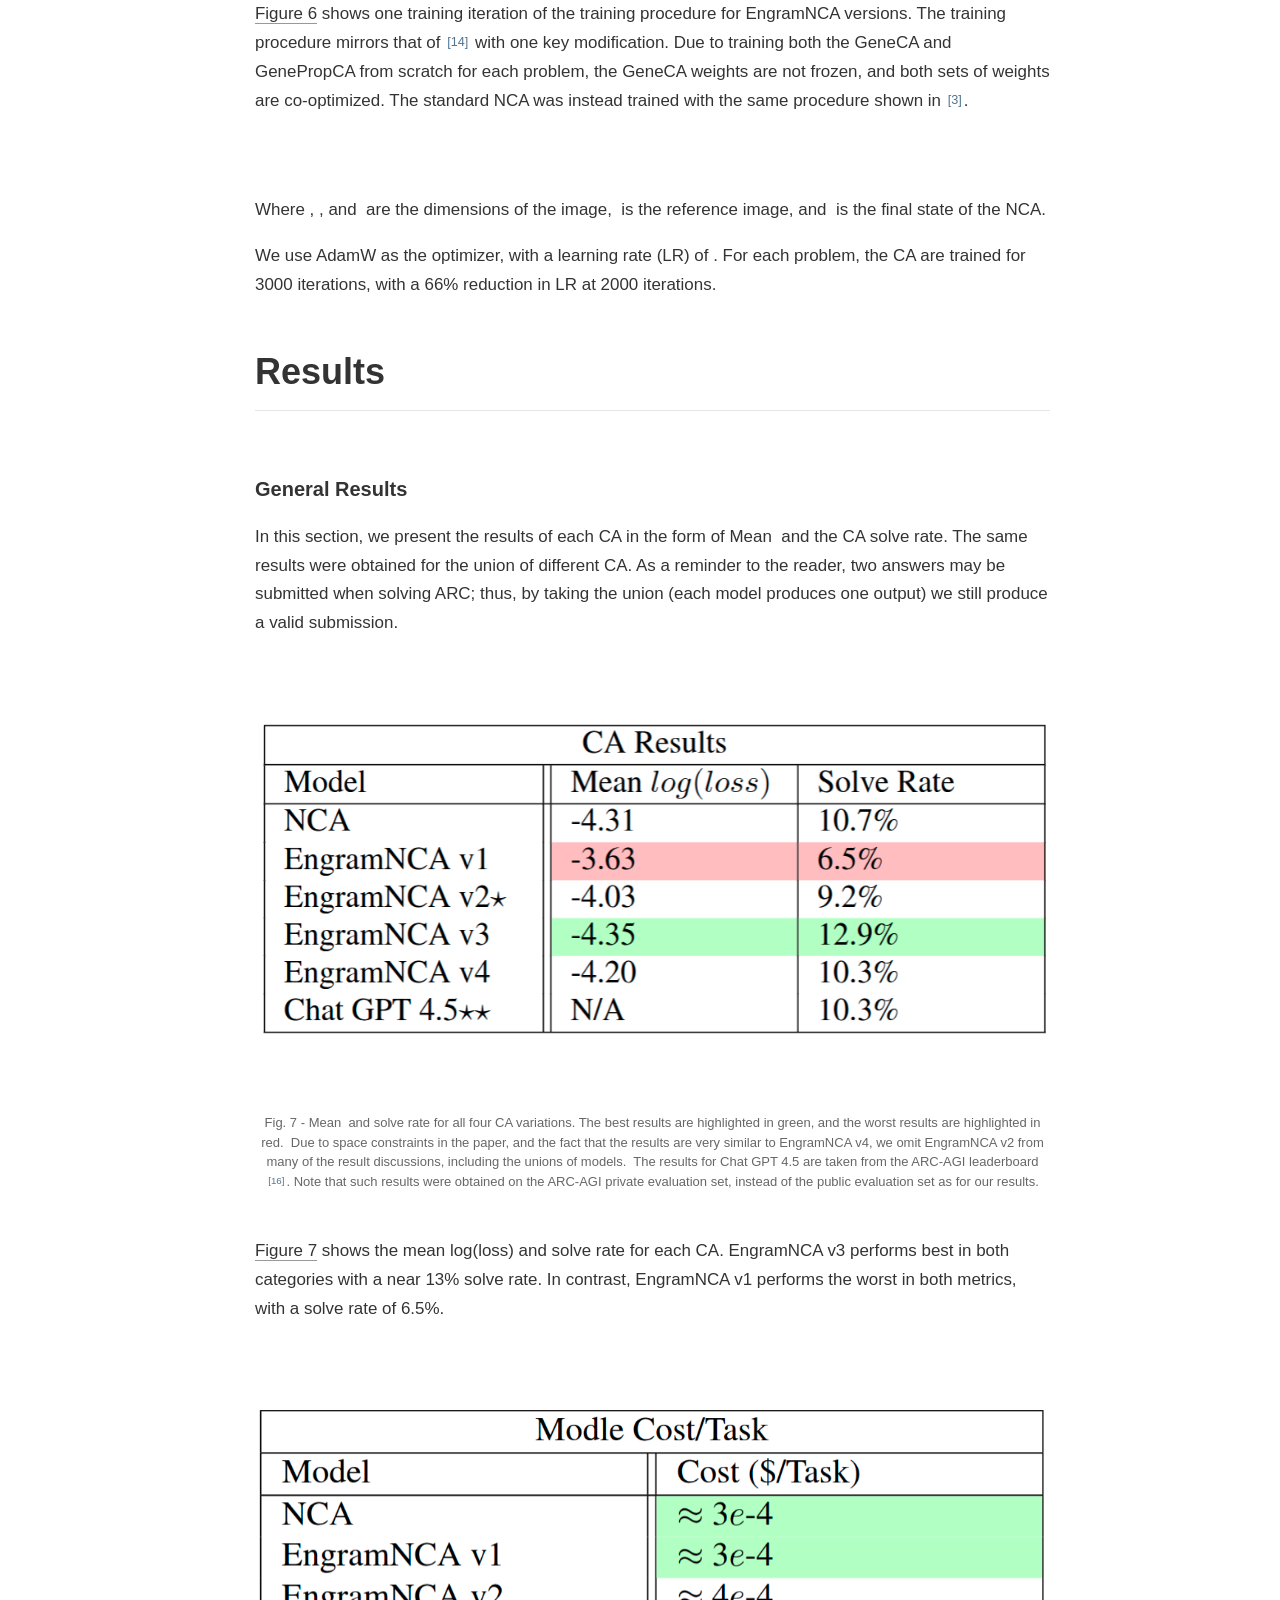
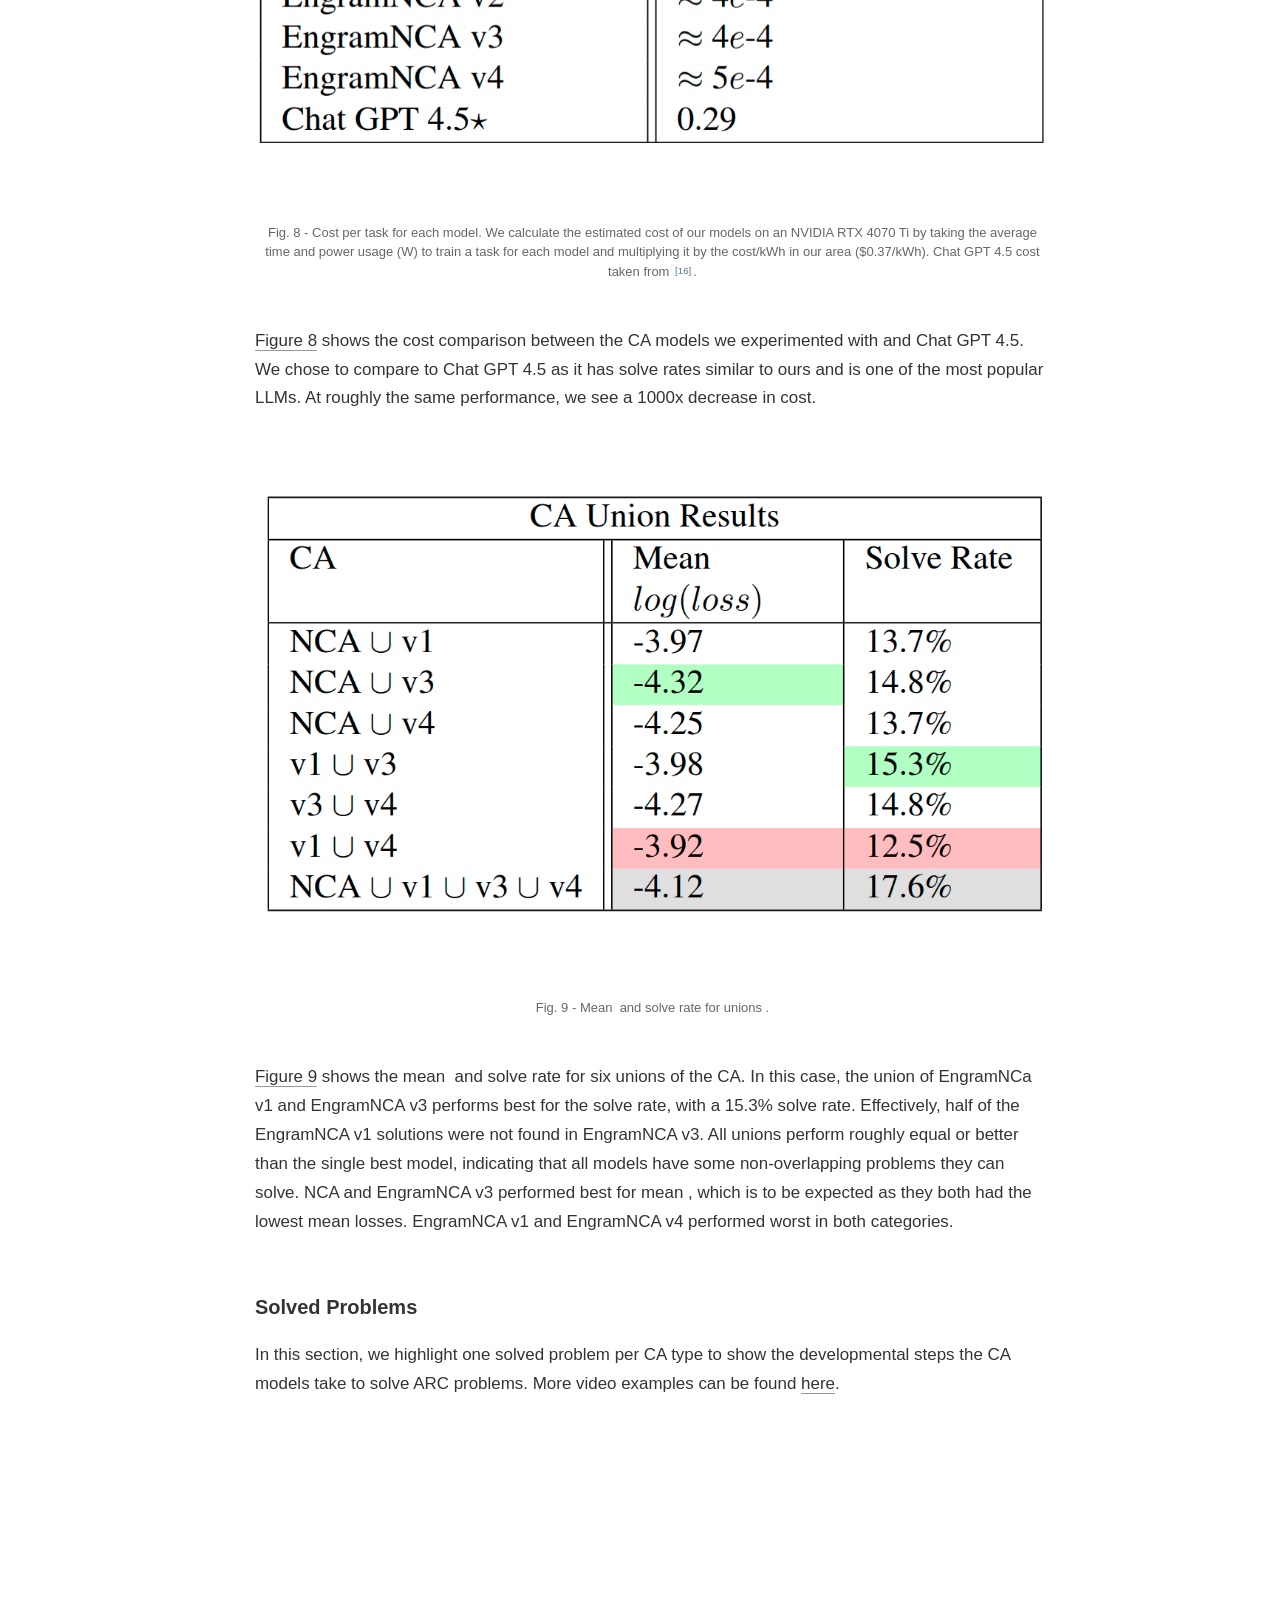
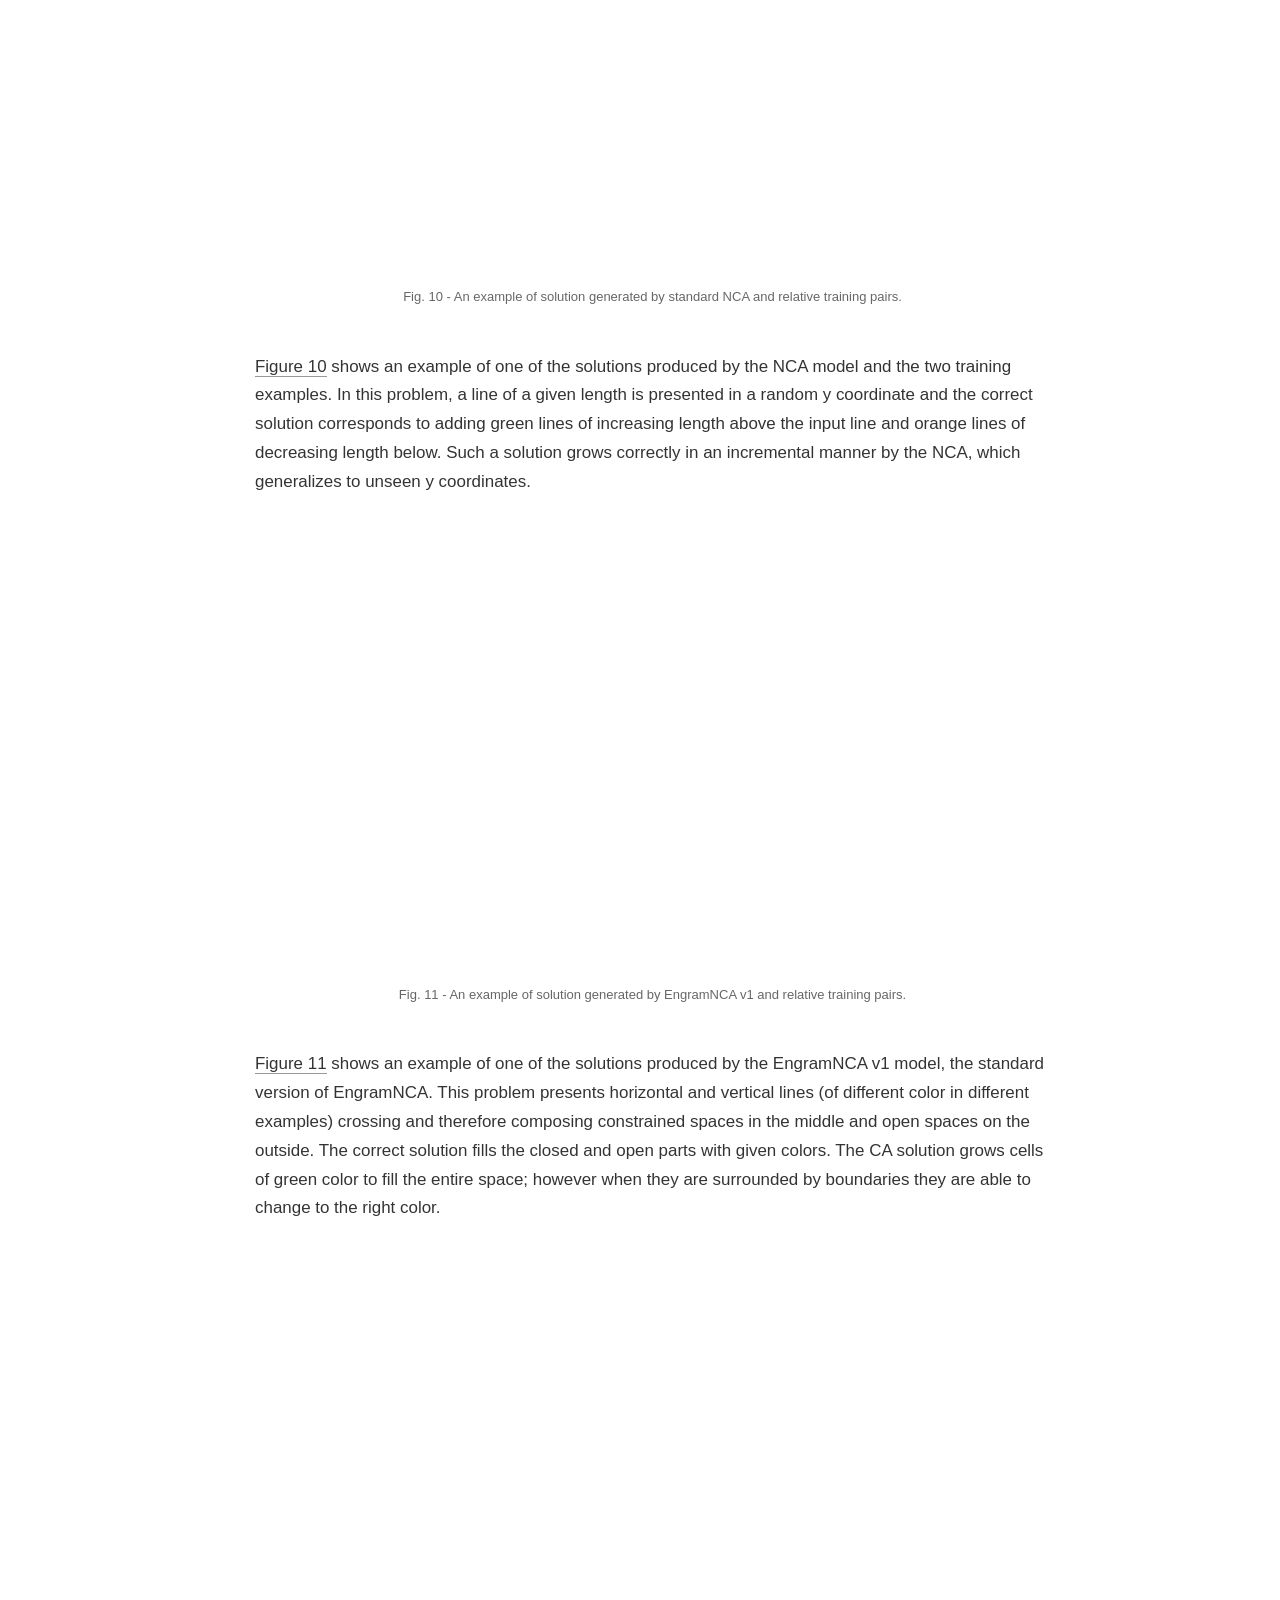
==== commit 4dd4d885: "updated paper" ====
--- a/docs/index.html
+++ b/docs/index.html
@@ -88,7 +88,7 @@
 
   <d-article margib-bottom: 0>
 
-    <p style="color:#696969;font-size:13px;">Current version: draft v.0.1, Feb 2025 <br> *Corresponding author <a href="stefano.nichele@hiof.no" target="_blank">(stefano.nichele@hiof.no)</a> <br> Paper Repository: <a href="https://github.com/etimush/ARC_NCA/tree/online-paper" target="_blank">GitHub</a> <br>PDF Preprint: <a href="https://arxiv.org/abs/2505.08778" target="_blank">(preprint)</a> <br> Published article: will be added here Video Gallery: <a href="https://github.com/etimush/ARC-NCA-Videos">gallery</a> </p>
+    <p style="color:#696969;font-size:13px;">Current version: draft v.0.1, Feb 2025 <br> *Corresponding author <a href="stefano.nichele@hiof.no" target="_blank">(stefano.nichele@hiof.no)</a> <br> Paper Repository: <a href="https://github.com/etimush/ARC_NCA/tree/online-paper" target="_blank">GitHub</a> <br>PDF Preprint: <a href="https://arxiv.org/abs/2505.08778" target="_blank">(preprint)</a> <br> Published article: will be added here <br> Video Gallery: <a href="https://etimush.github.io/ARC-NCA-Videos/" target="_blank">(gallery)</a> </p>
 
   </d-article>
 
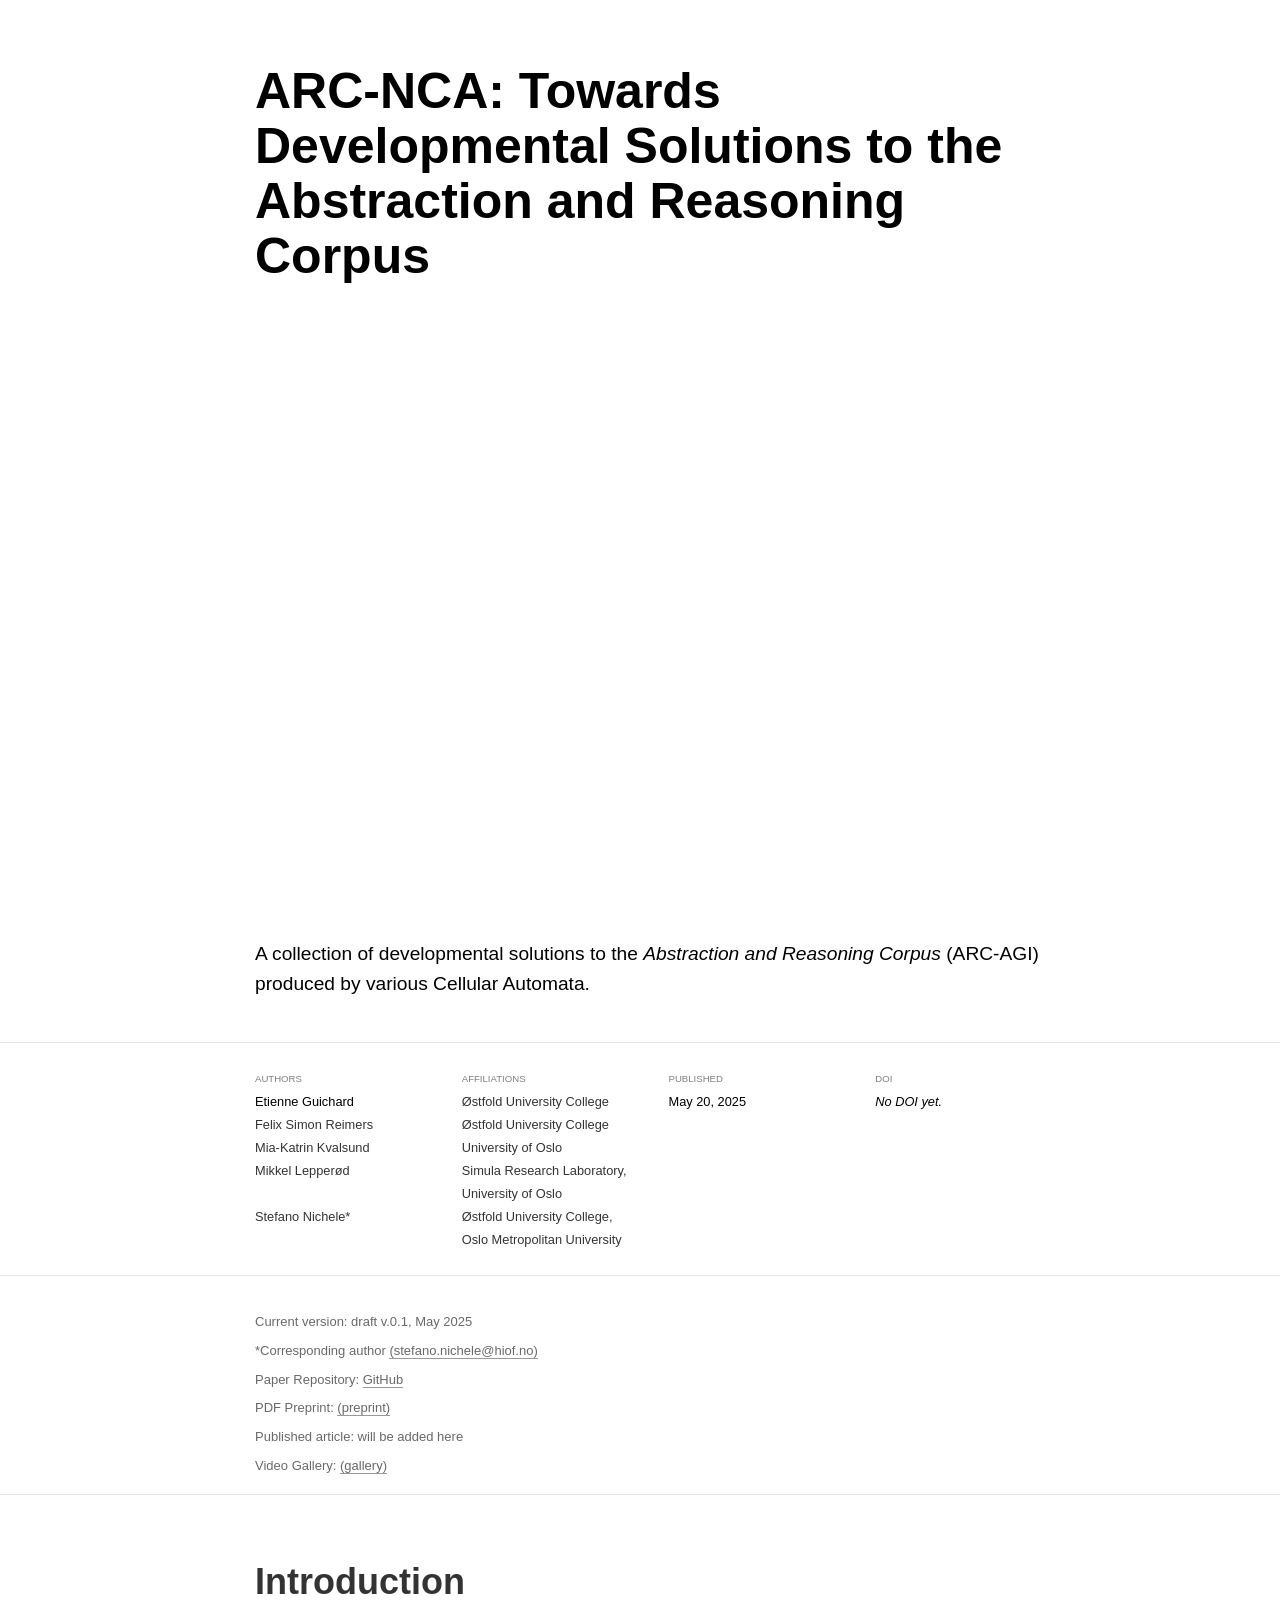
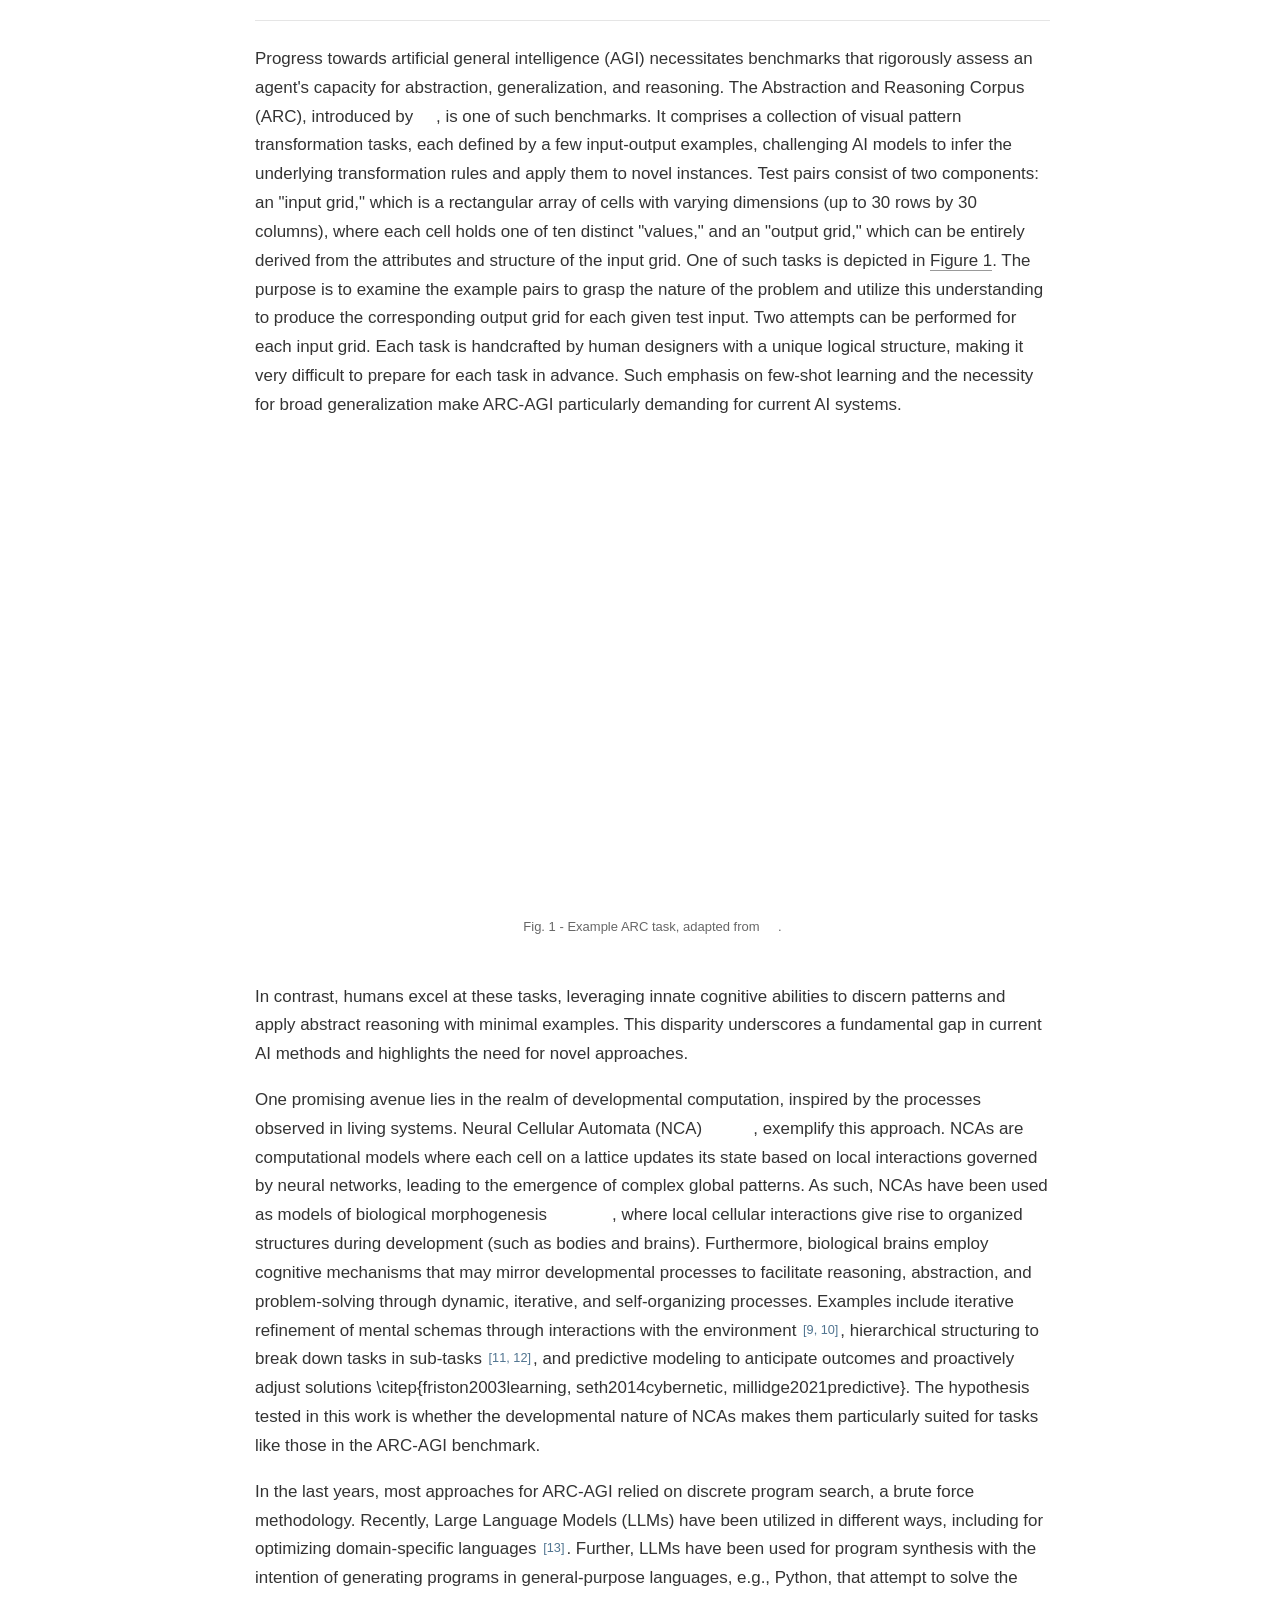
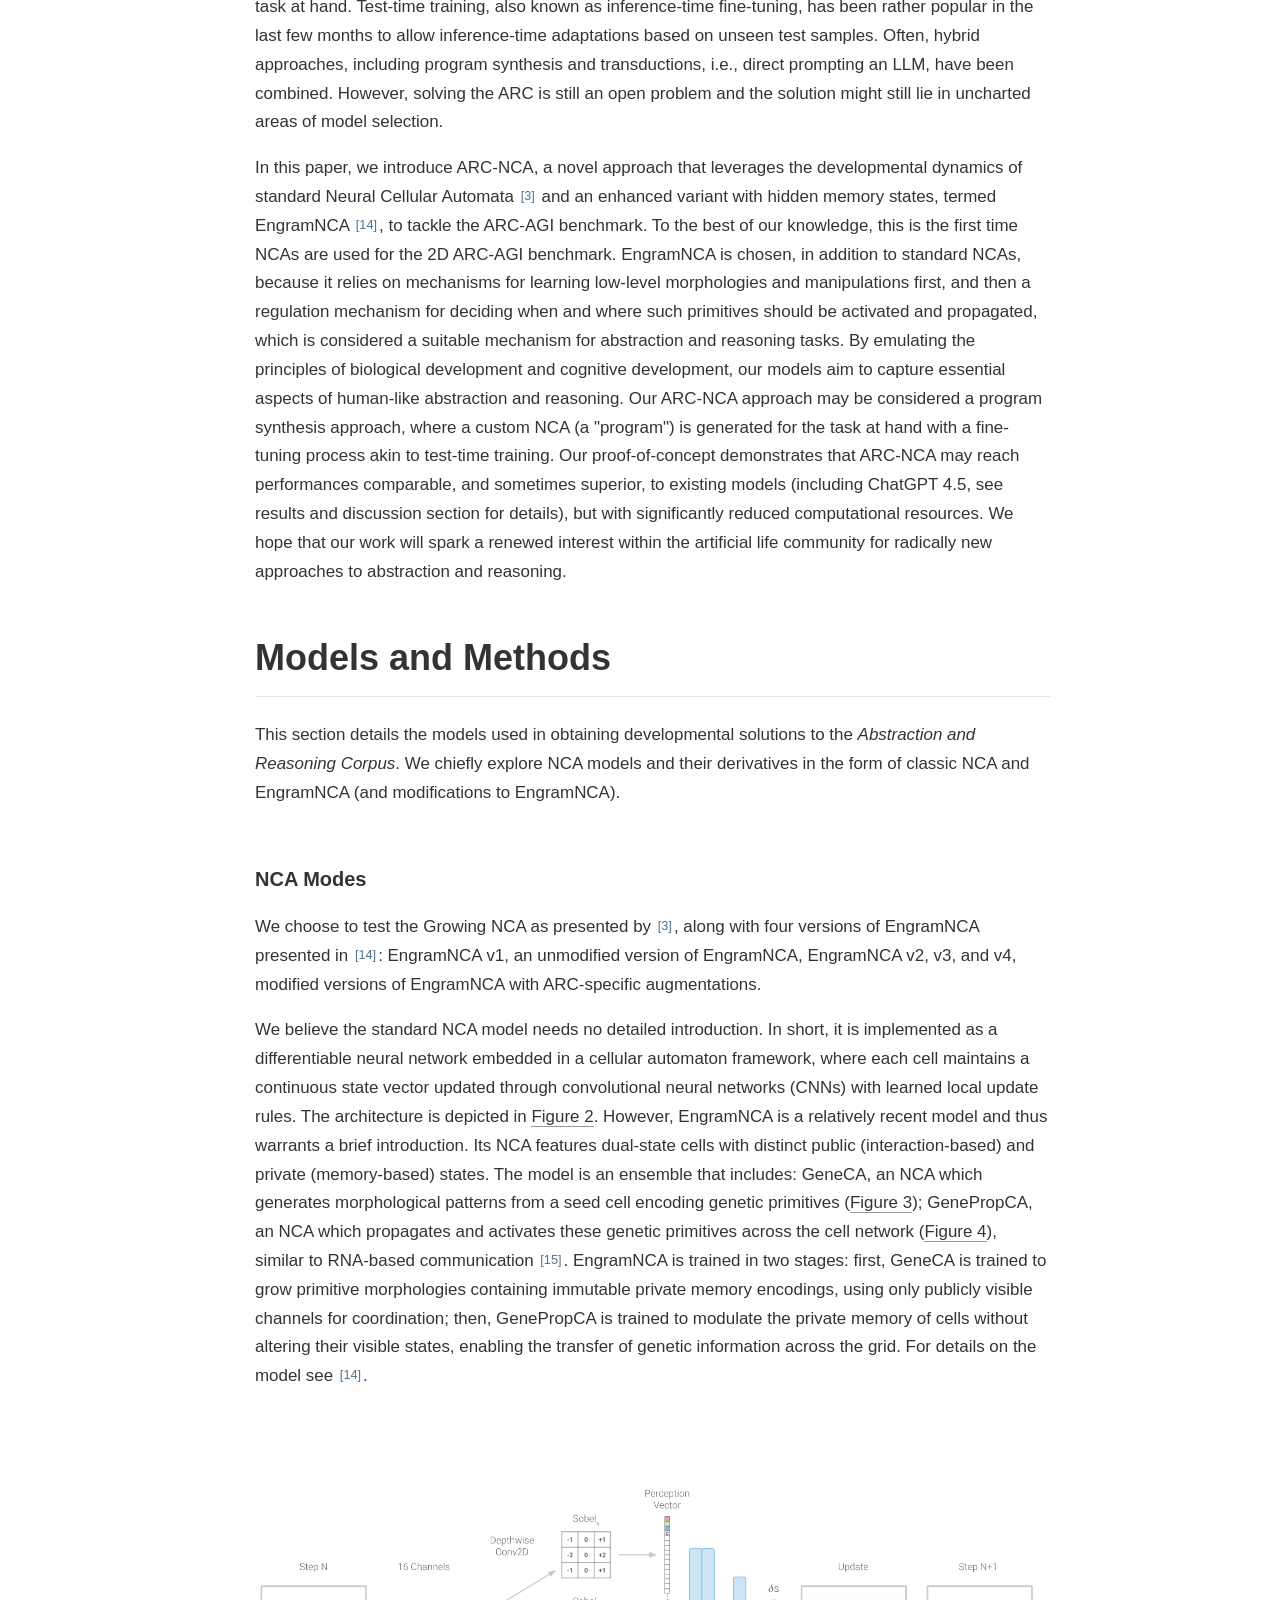
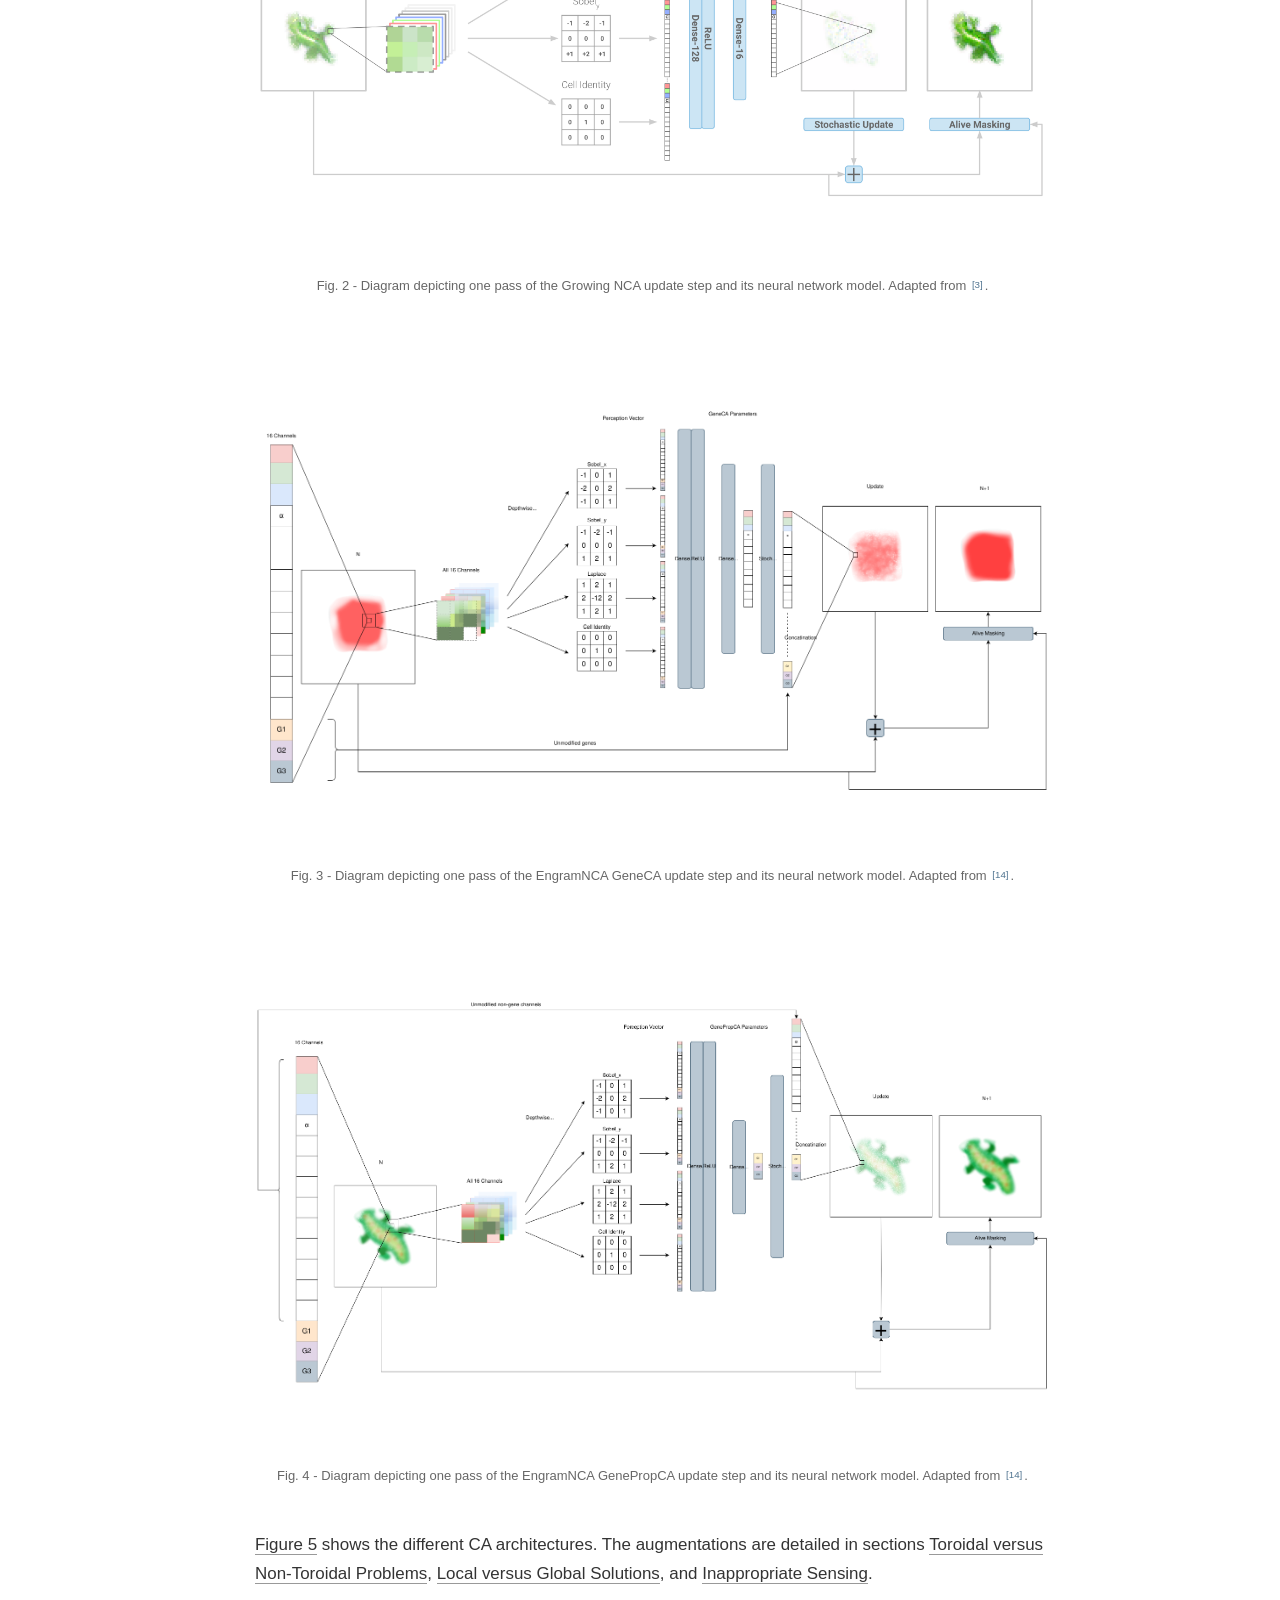
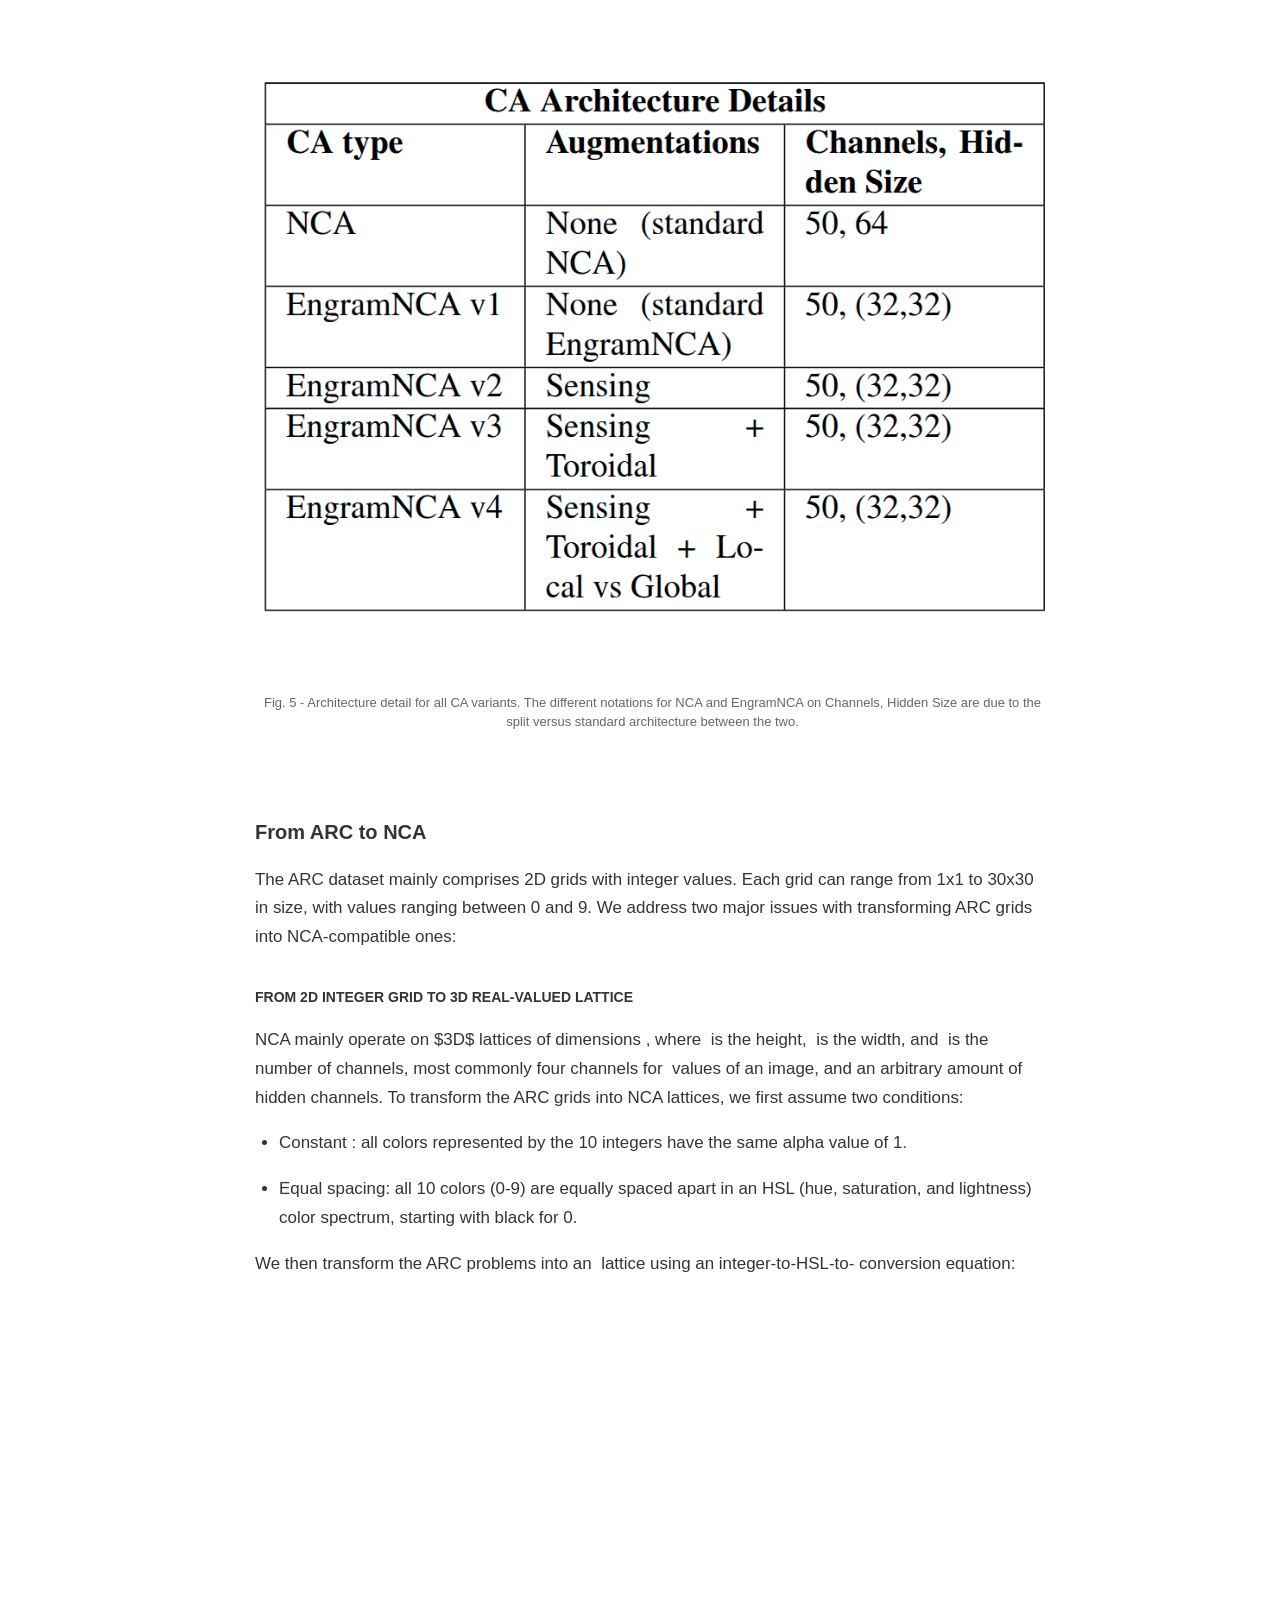
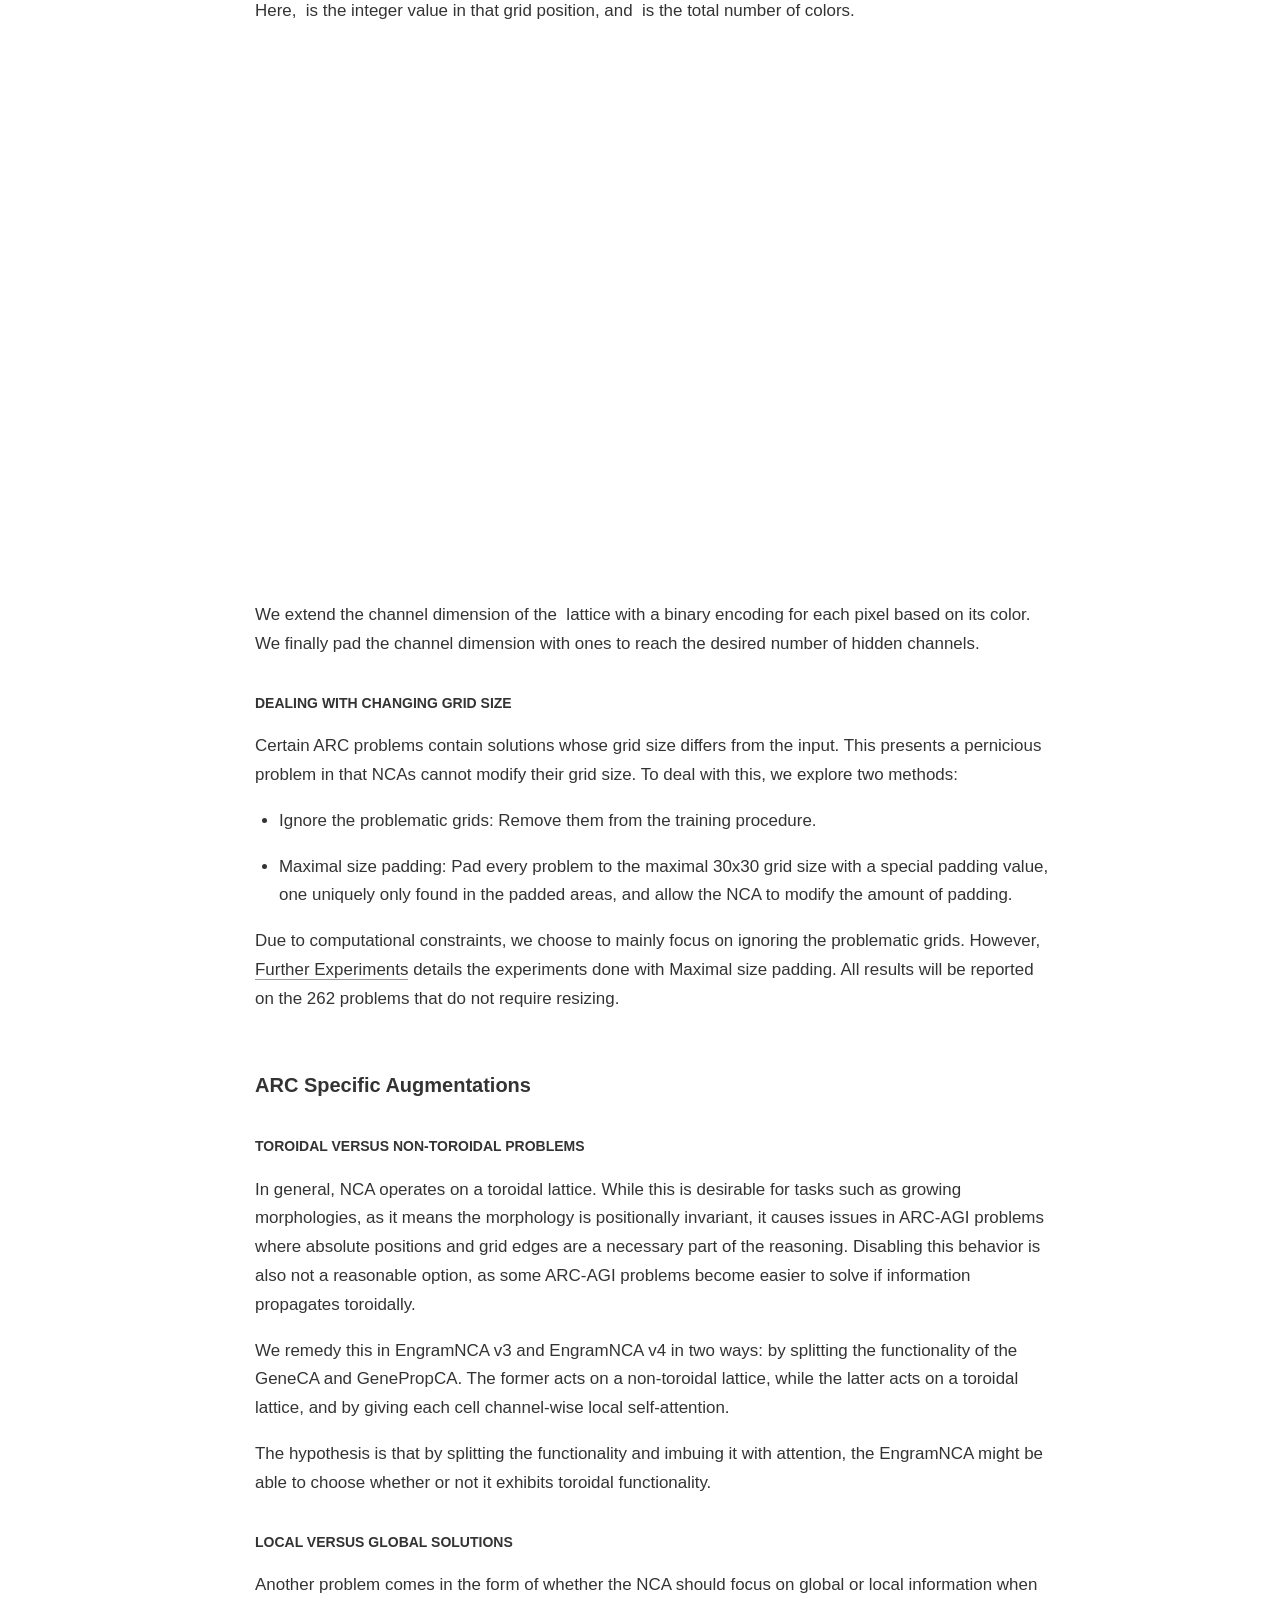
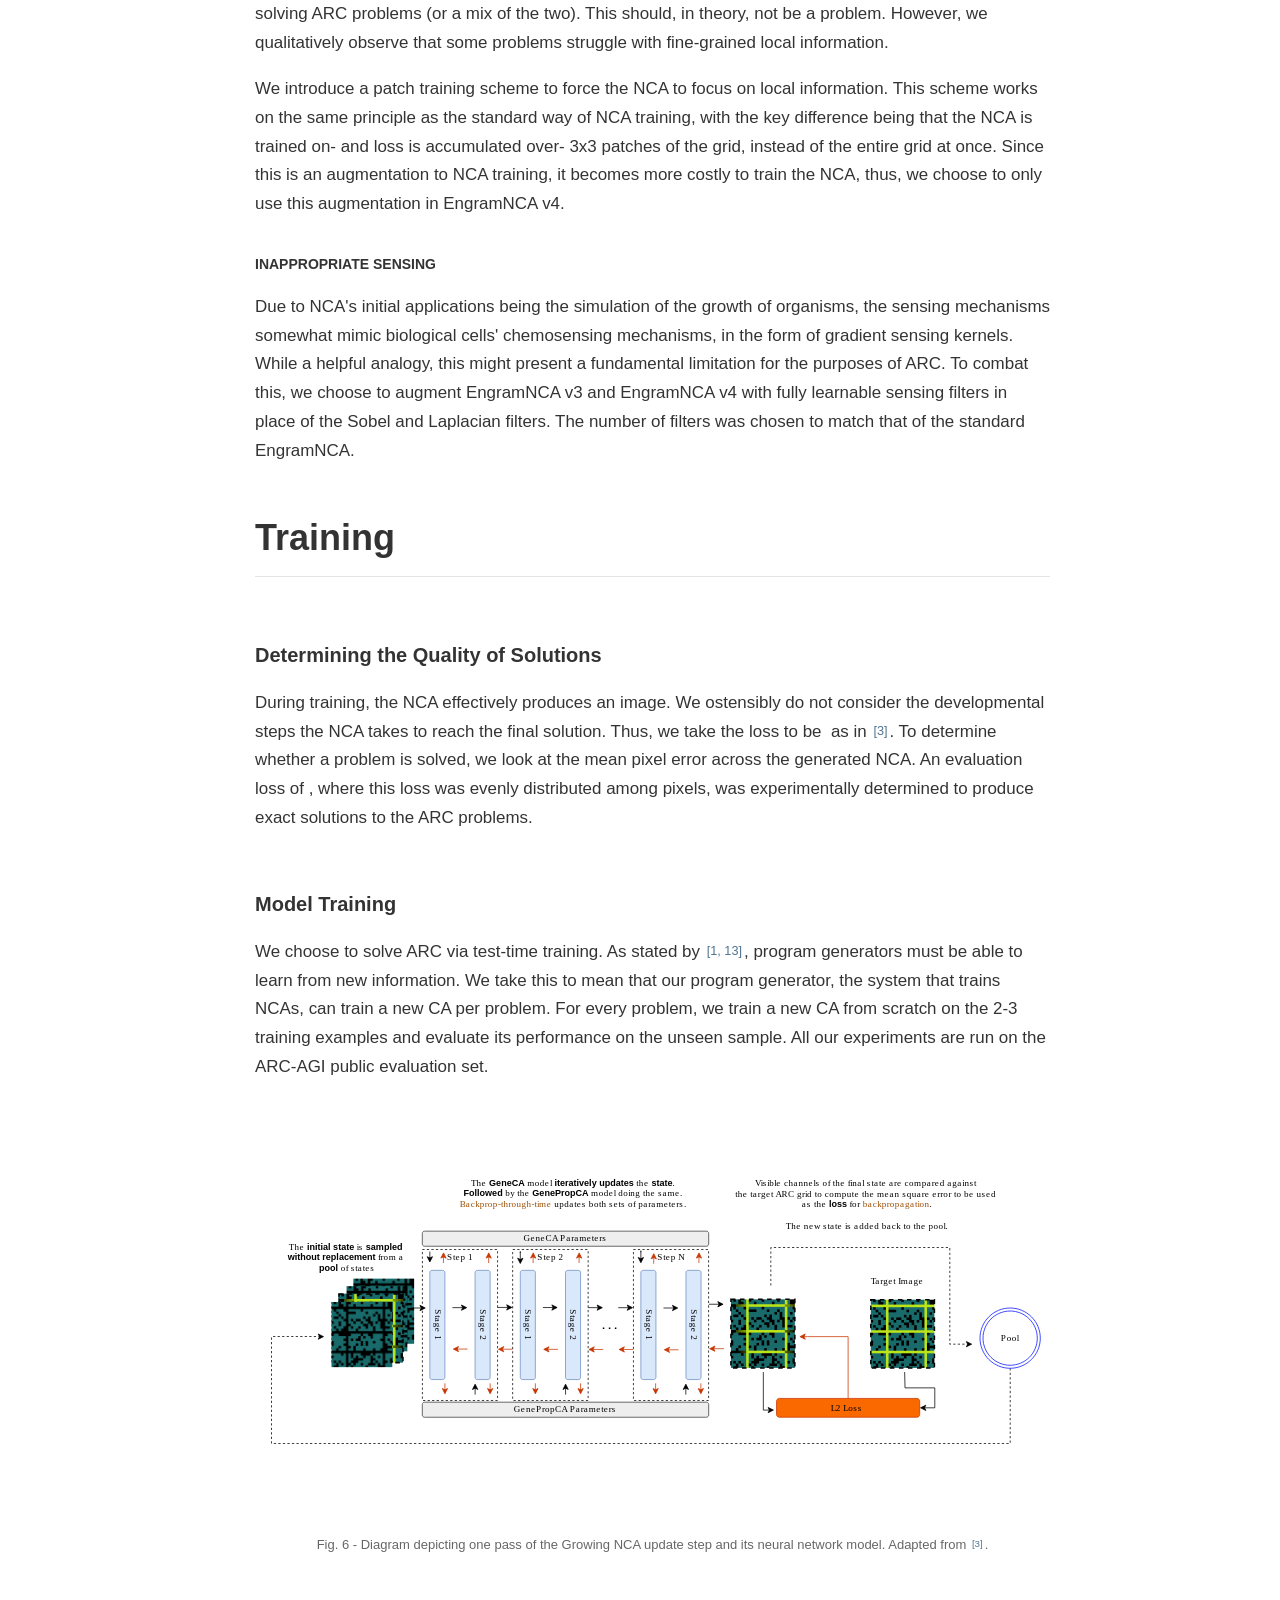
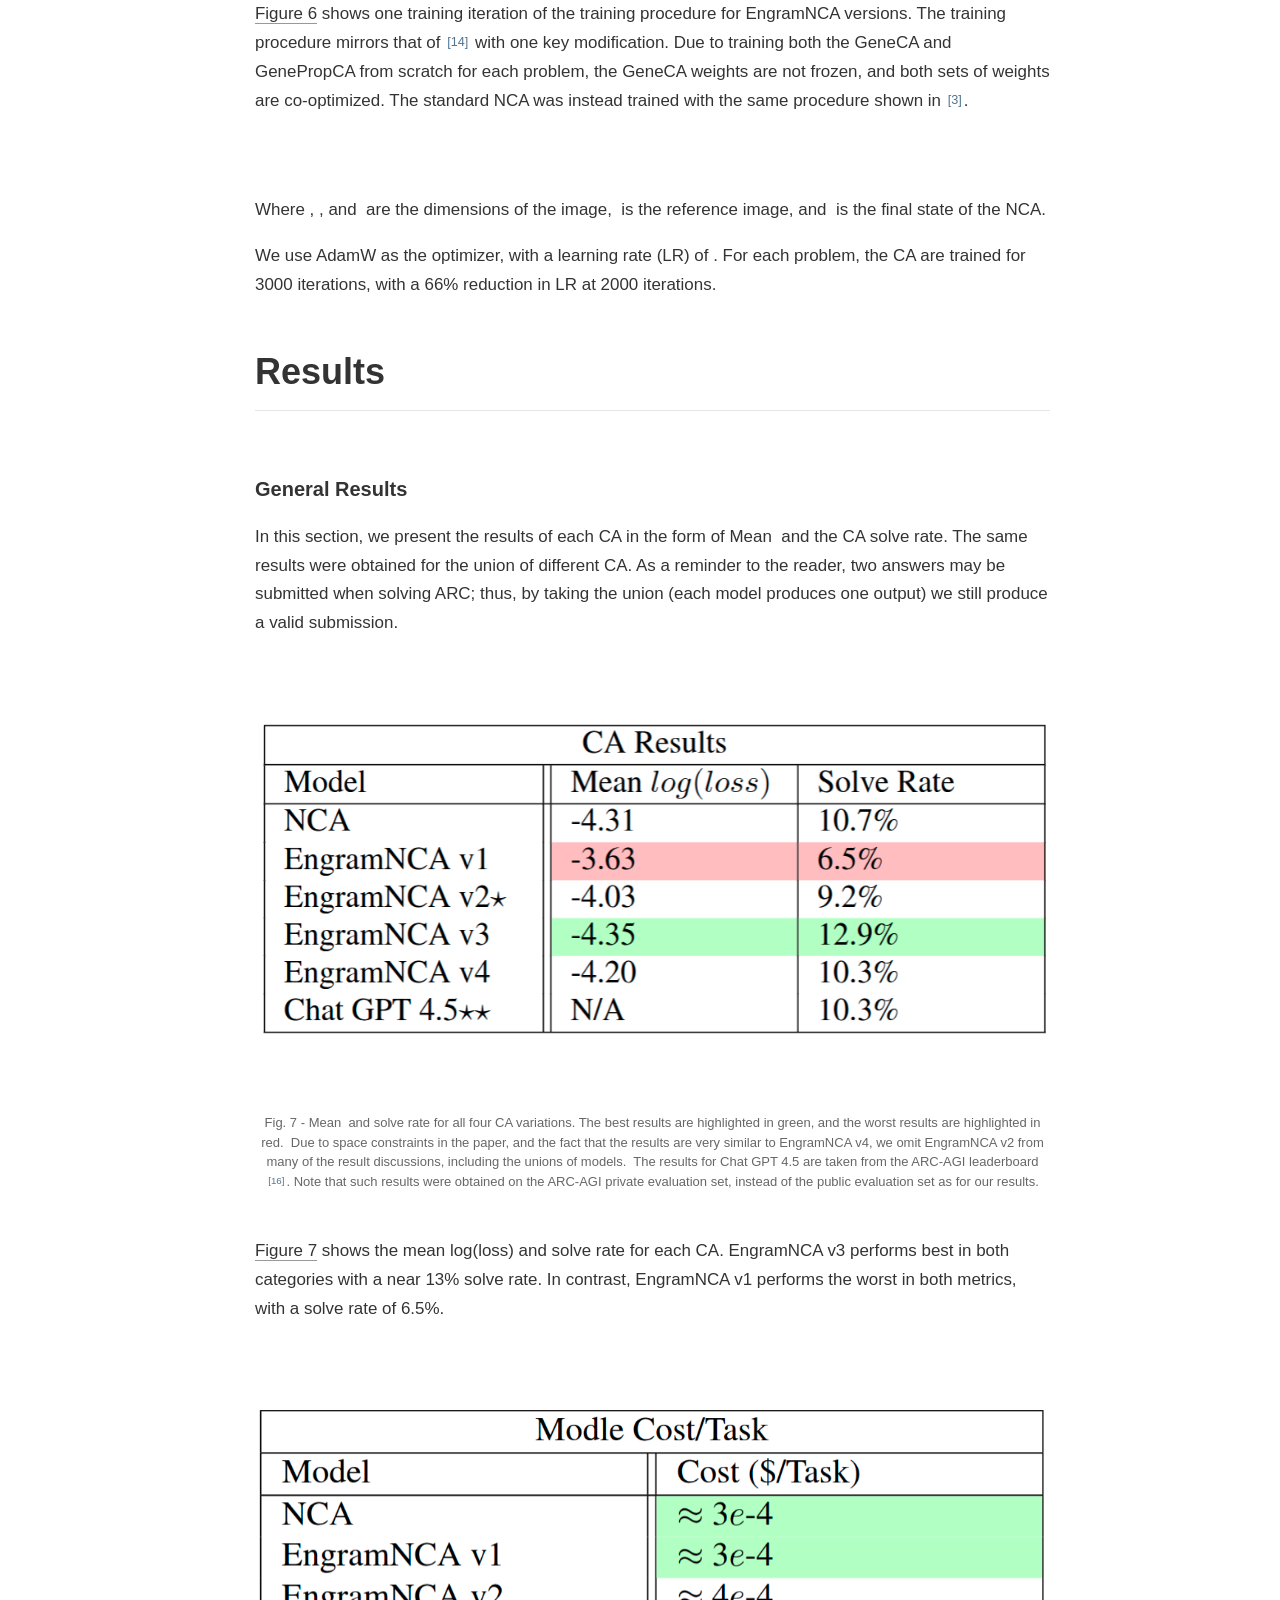
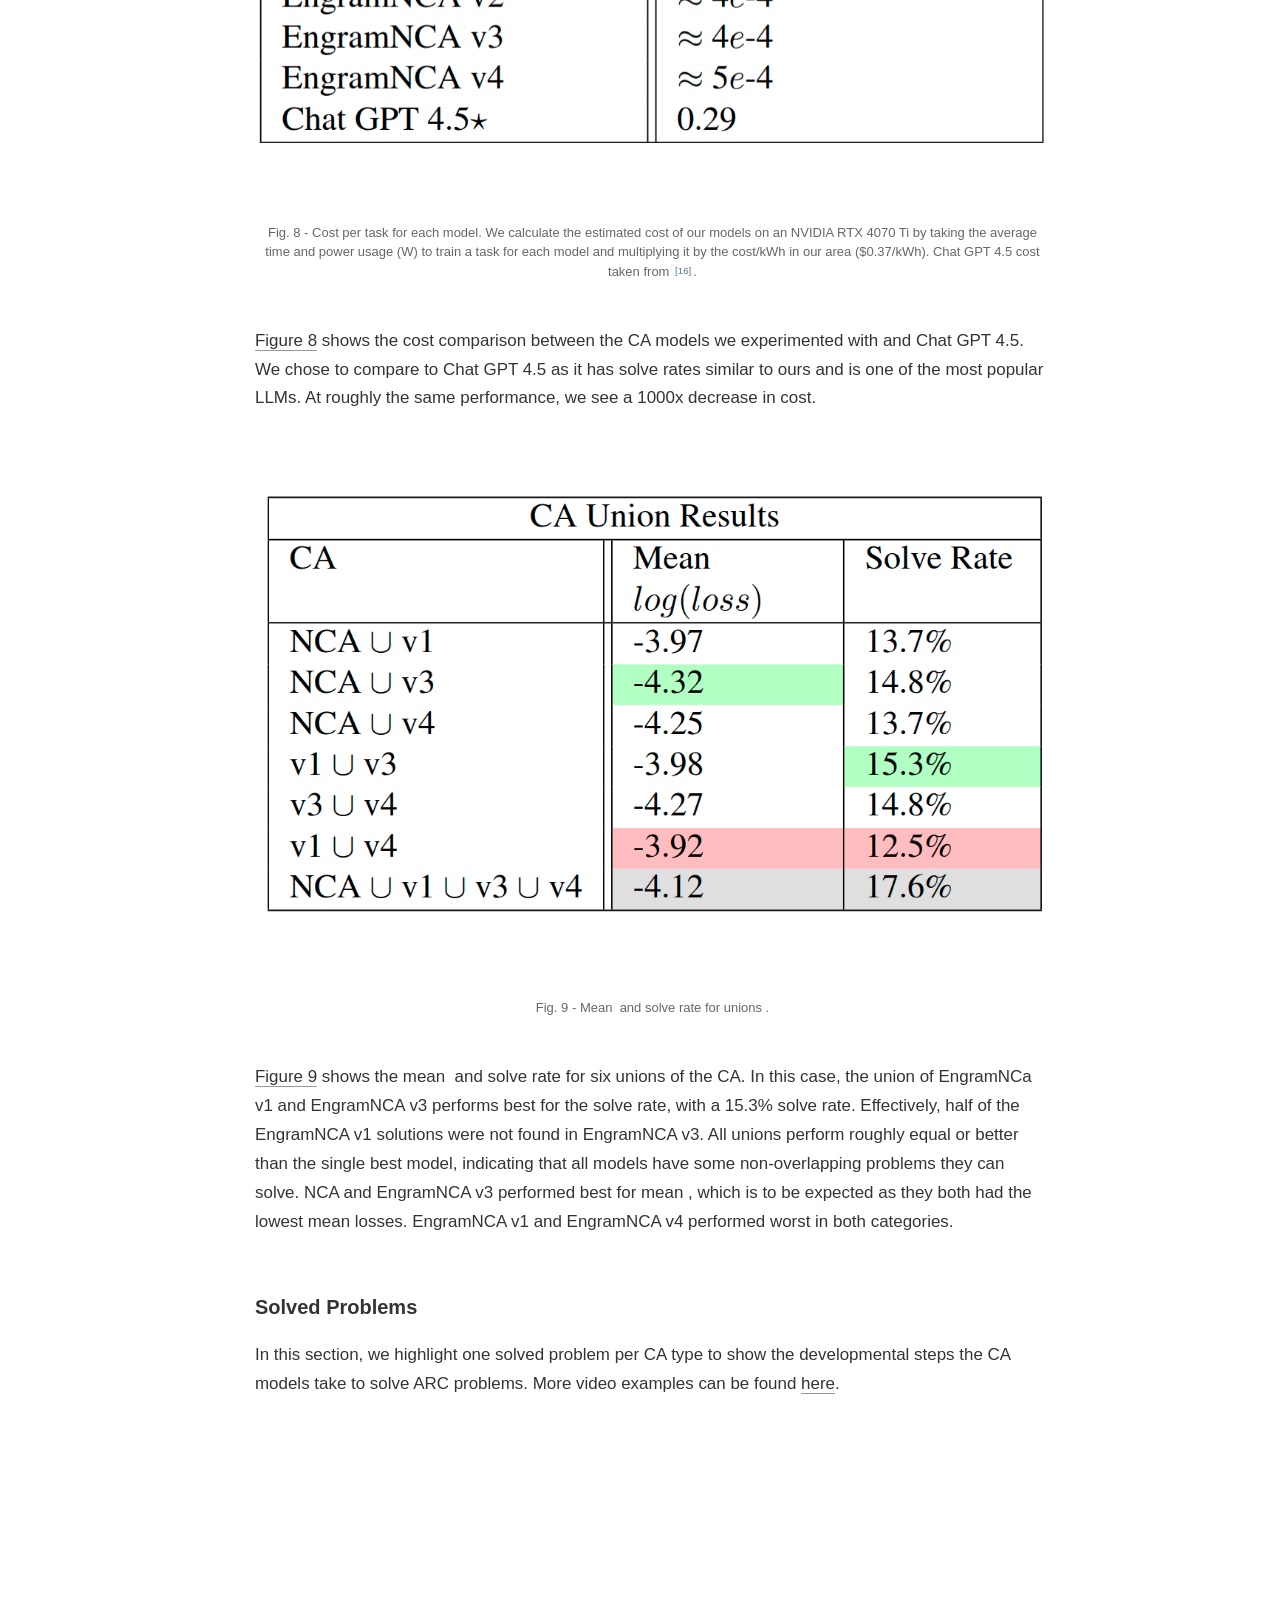
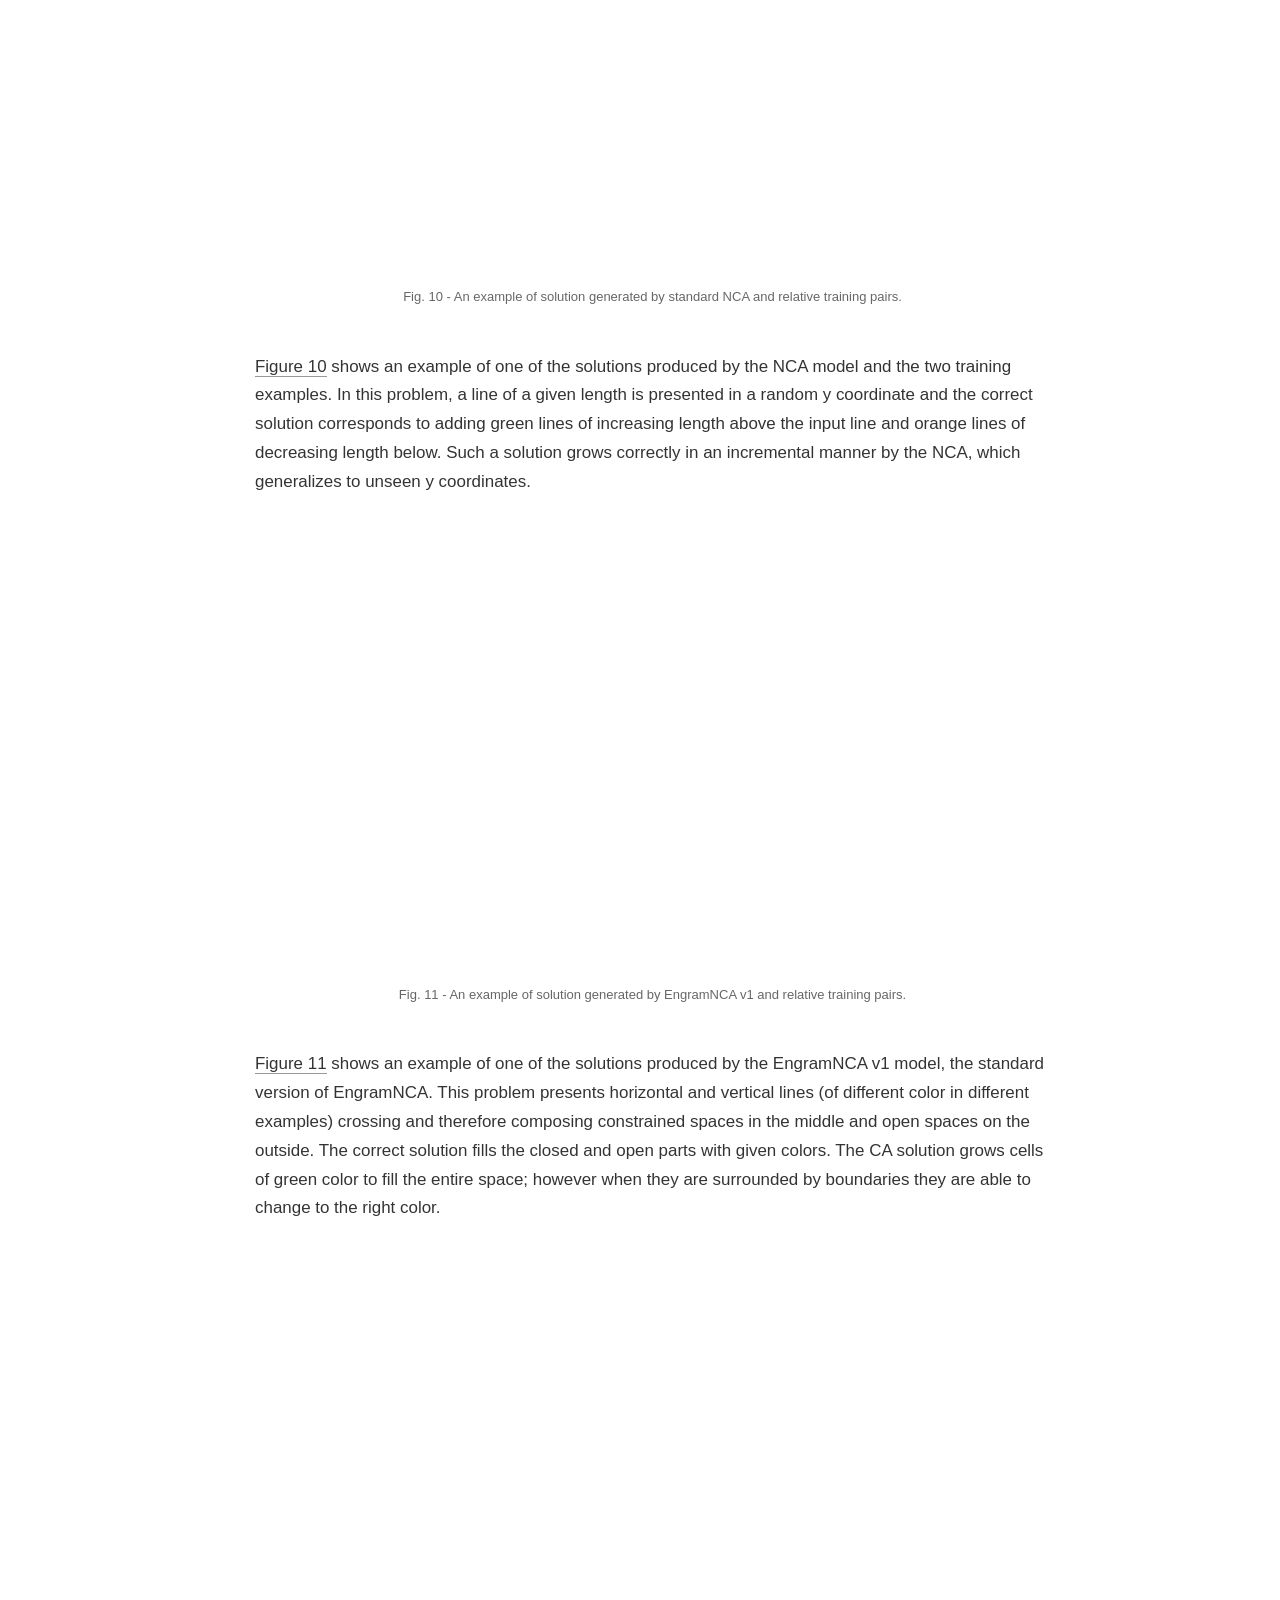
==== commit 16512d61: "updated paper" ====
--- a/docs/index.html
+++ b/docs/index.html
@@ -30,7 +30,7 @@
     <script id='distill-front-matter' type="text/json">{
     "title": "ARC-NCA: Towards Developmental Solutions to the Abstraction and Reasoning Corpus",
     "description": "Although \" extremely useful for visualizing high-dimensional data, t-SNE plots can sometimes be mysterious or misleading.",
-    "published": "March 1, 2025",
+    "published": "May 20, 2025",
 
 
     "authors": [
@@ -70,7 +70,7 @@
 
 
     ],
-    "_url": "https://etimush.github.io/EngramNCA/",
+    "_url": "https://etimush.github.io/ARC_NCA/",
     "journal": "Github Preprint",
     "katex": {
       "delimiters": [
@@ -88,7 +88,7 @@
 
   <d-article margib-bottom: 0>
 
-    <p style="color:#696969;font-size:13px;">Current version: draft v.0.1, Feb 2025 <br> *Corresponding author <a href="stefano.nichele@hiof.no" target="_blank">(stefano.nichele@hiof.no)</a> <br> Paper Repository: <a href="https://github.com/etimush/ARC_NCA/tree/online-paper" target="_blank">GitHub</a> <br>PDF Preprint: <a href="https://arxiv.org/abs/2505.08778" target="_blank">(preprint)</a> <br> Published article: will be added here <br> Video Gallery: <a href="https://etimush.github.io/ARC-NCA-Videos/" target="_blank">(gallery)</a> </p>
+    <p style="color:#696969;font-size:13px;">Current version: draft v.0.1, May 2025 <br> *Corresponding author <a href="stefano.nichele@hiof.no" target="_blank">(stefano.nichele@hiof.no)</a> <br> Paper Repository: <a href="https://github.com/etimush/ARC_NCA/tree/online-paper" target="_blank">GitHub</a> <br>PDF Preprint: <a href="https://arxiv.org/abs/2505.08778" target="_blank">(preprint)</a> <br> Published article: will be added here <br> Video Gallery: <a href="https://etimush.github.io/ARC-NCA-Videos/" target="_blank">(gallery)</a> </p>
 
   </d-article>
 
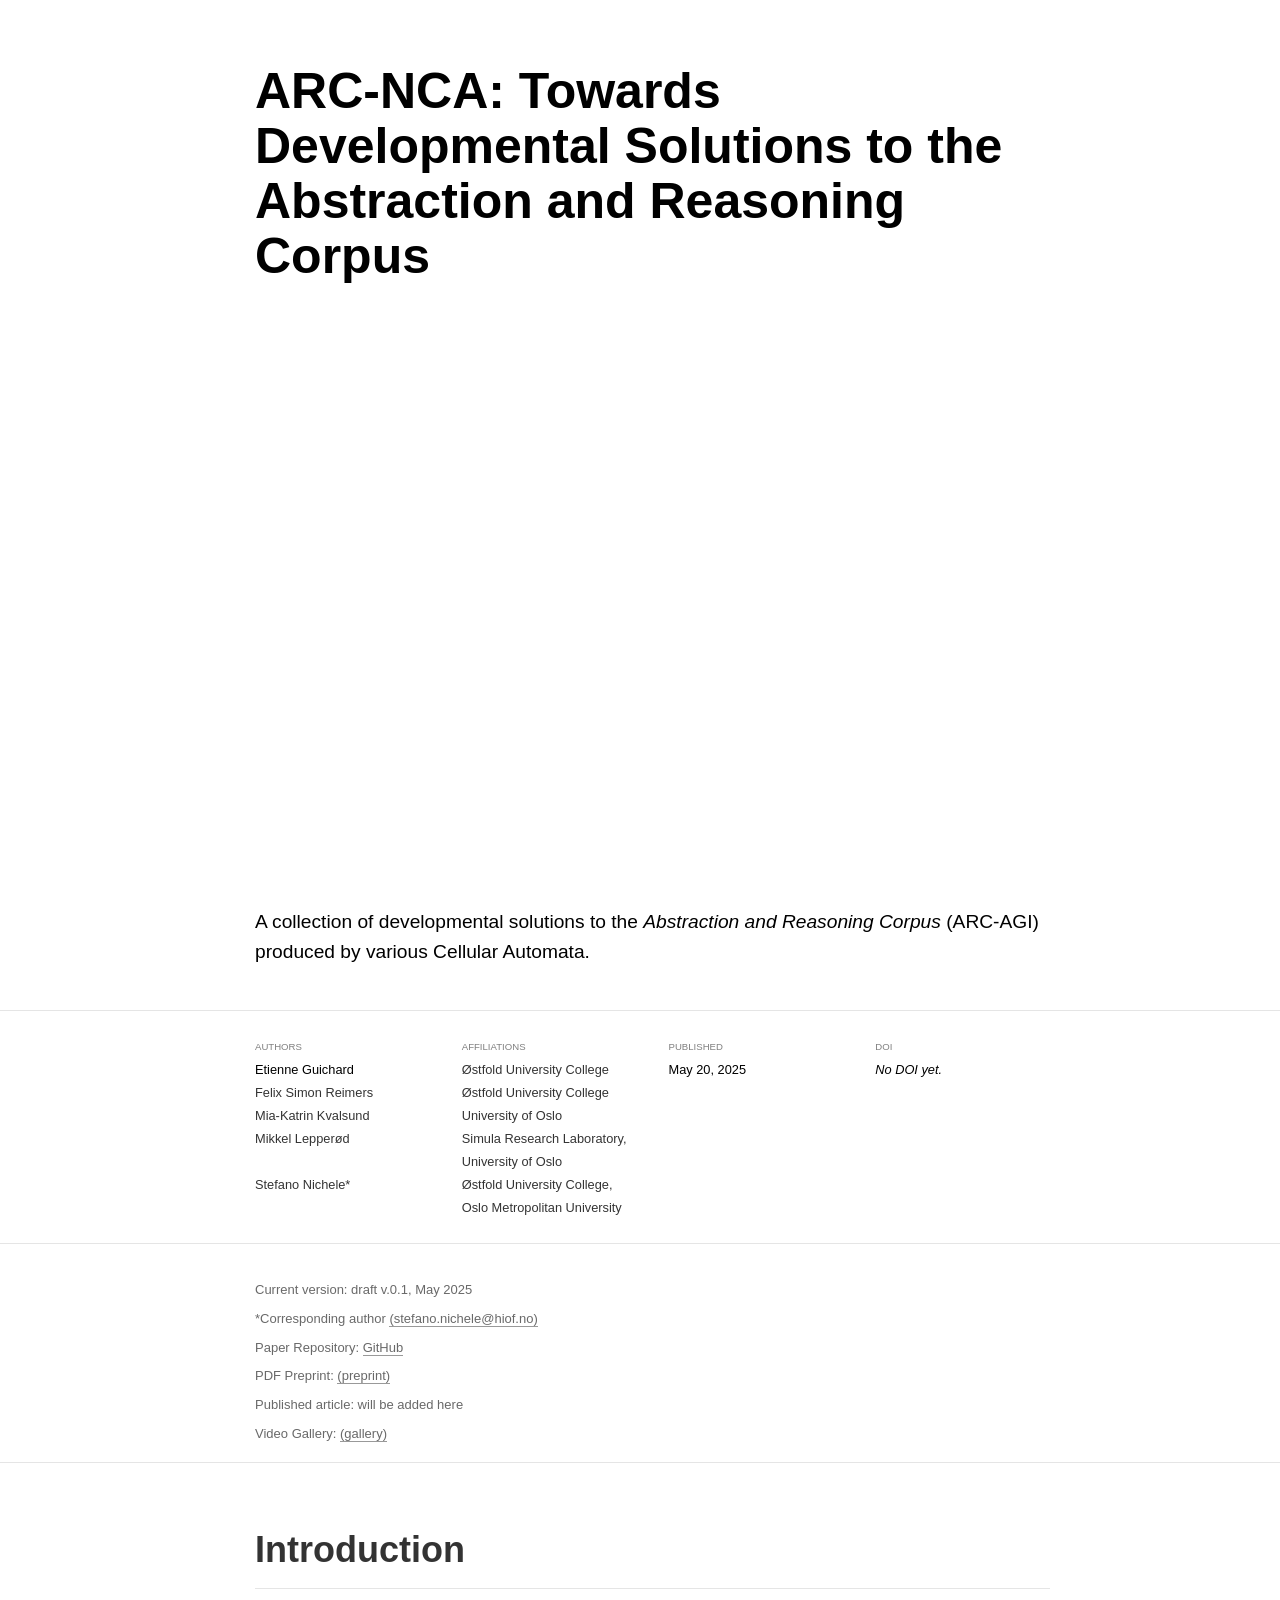
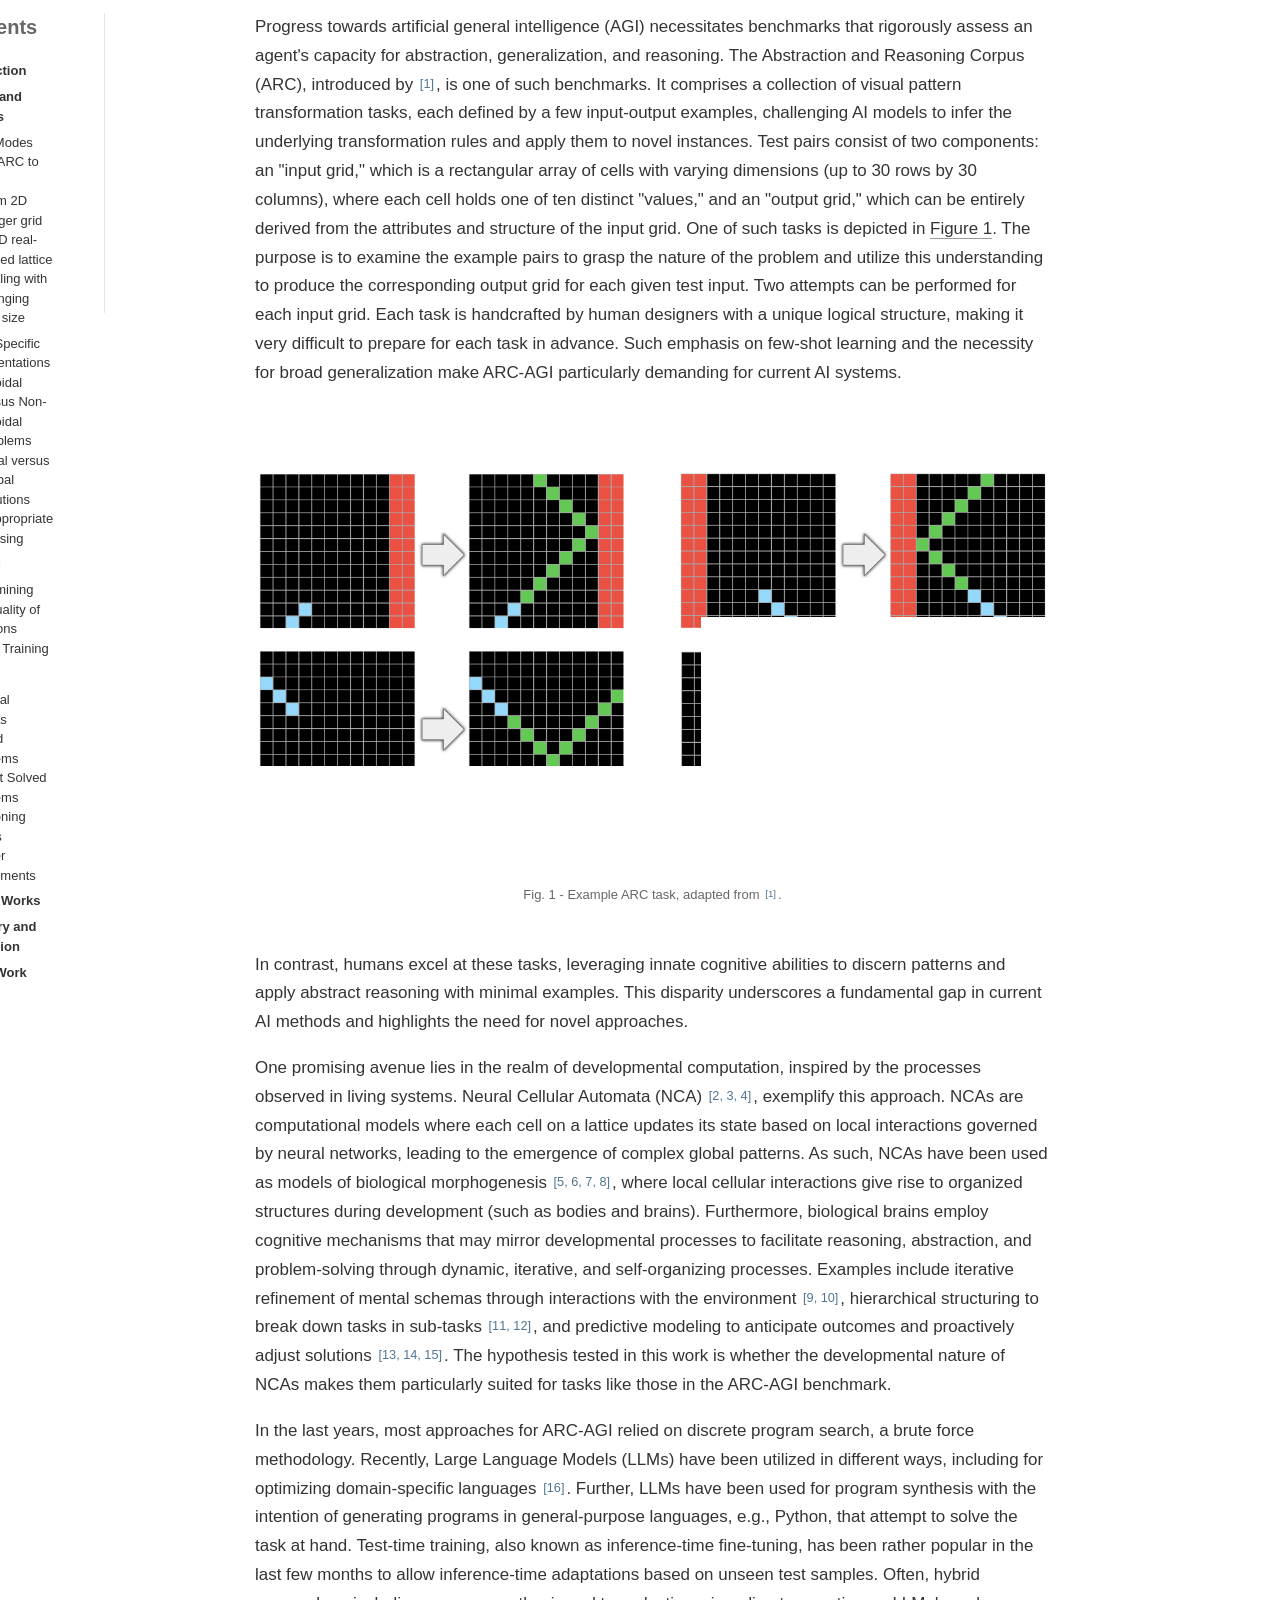
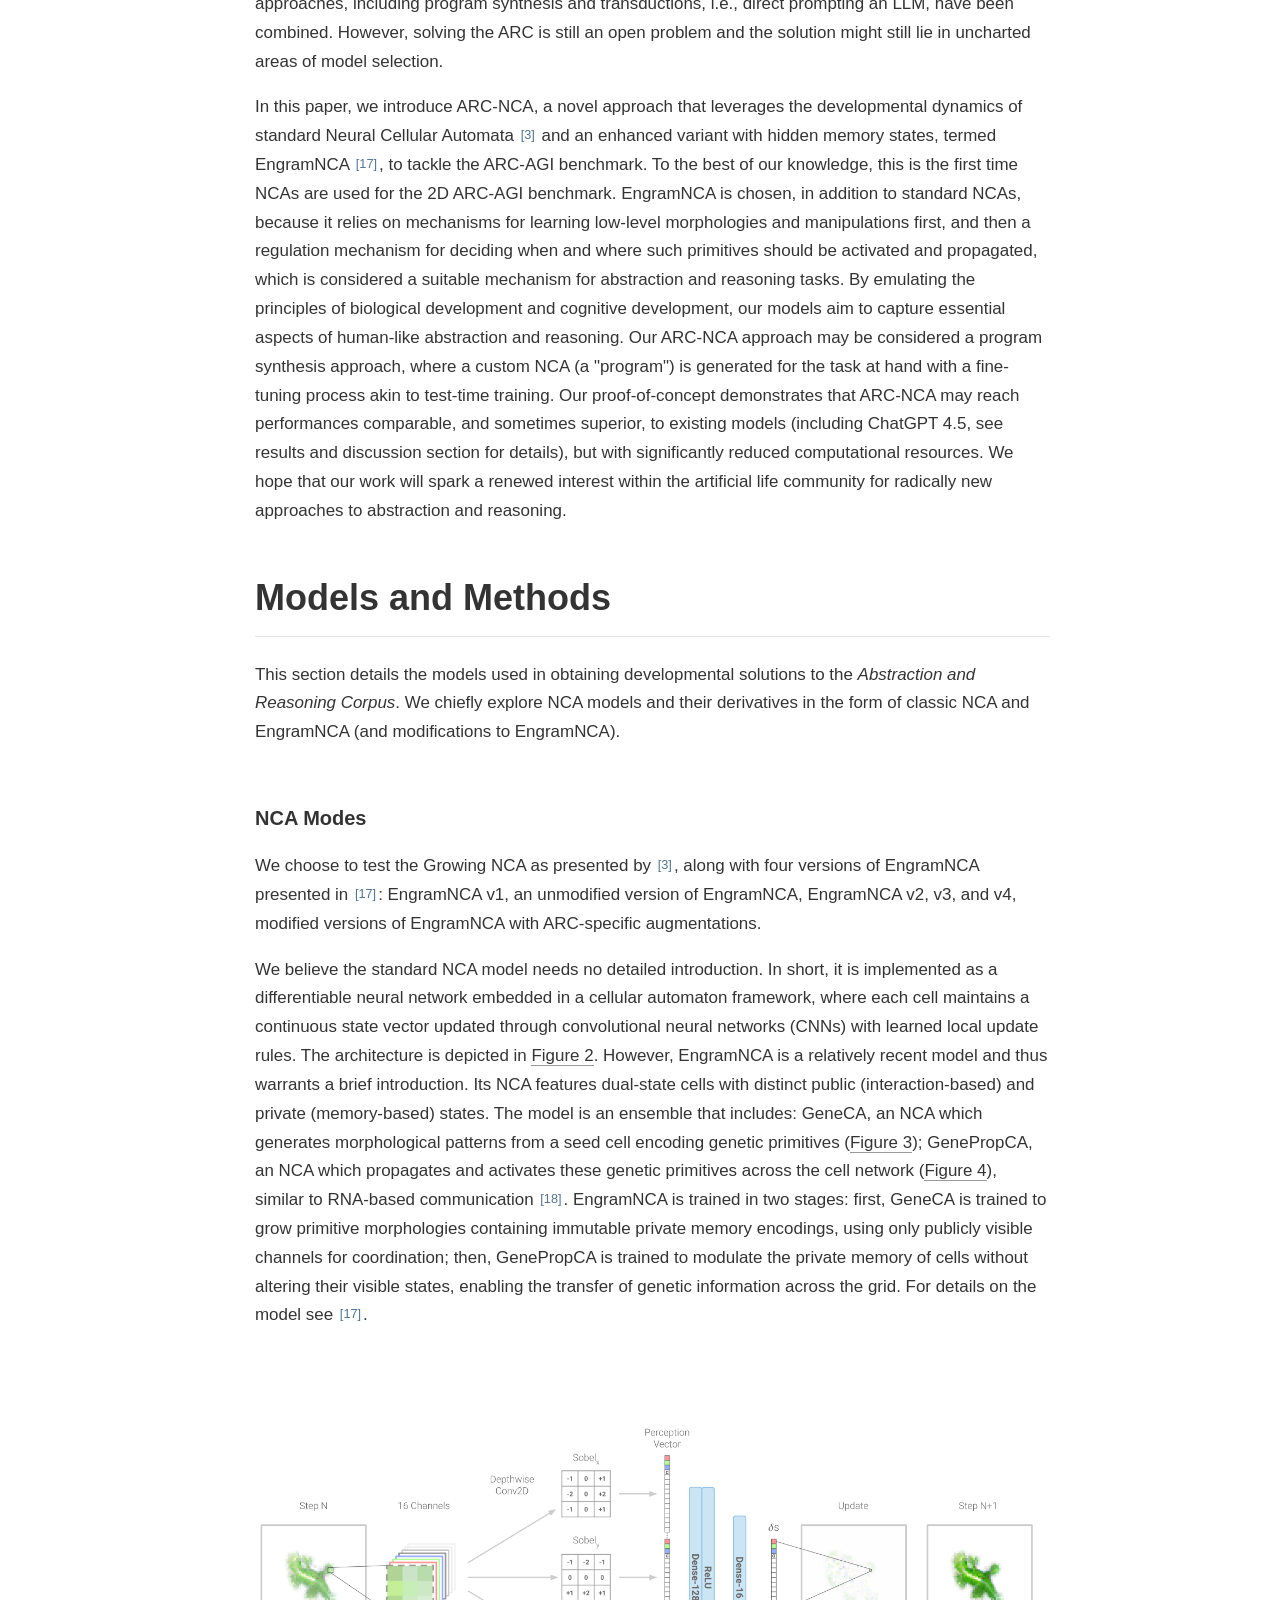
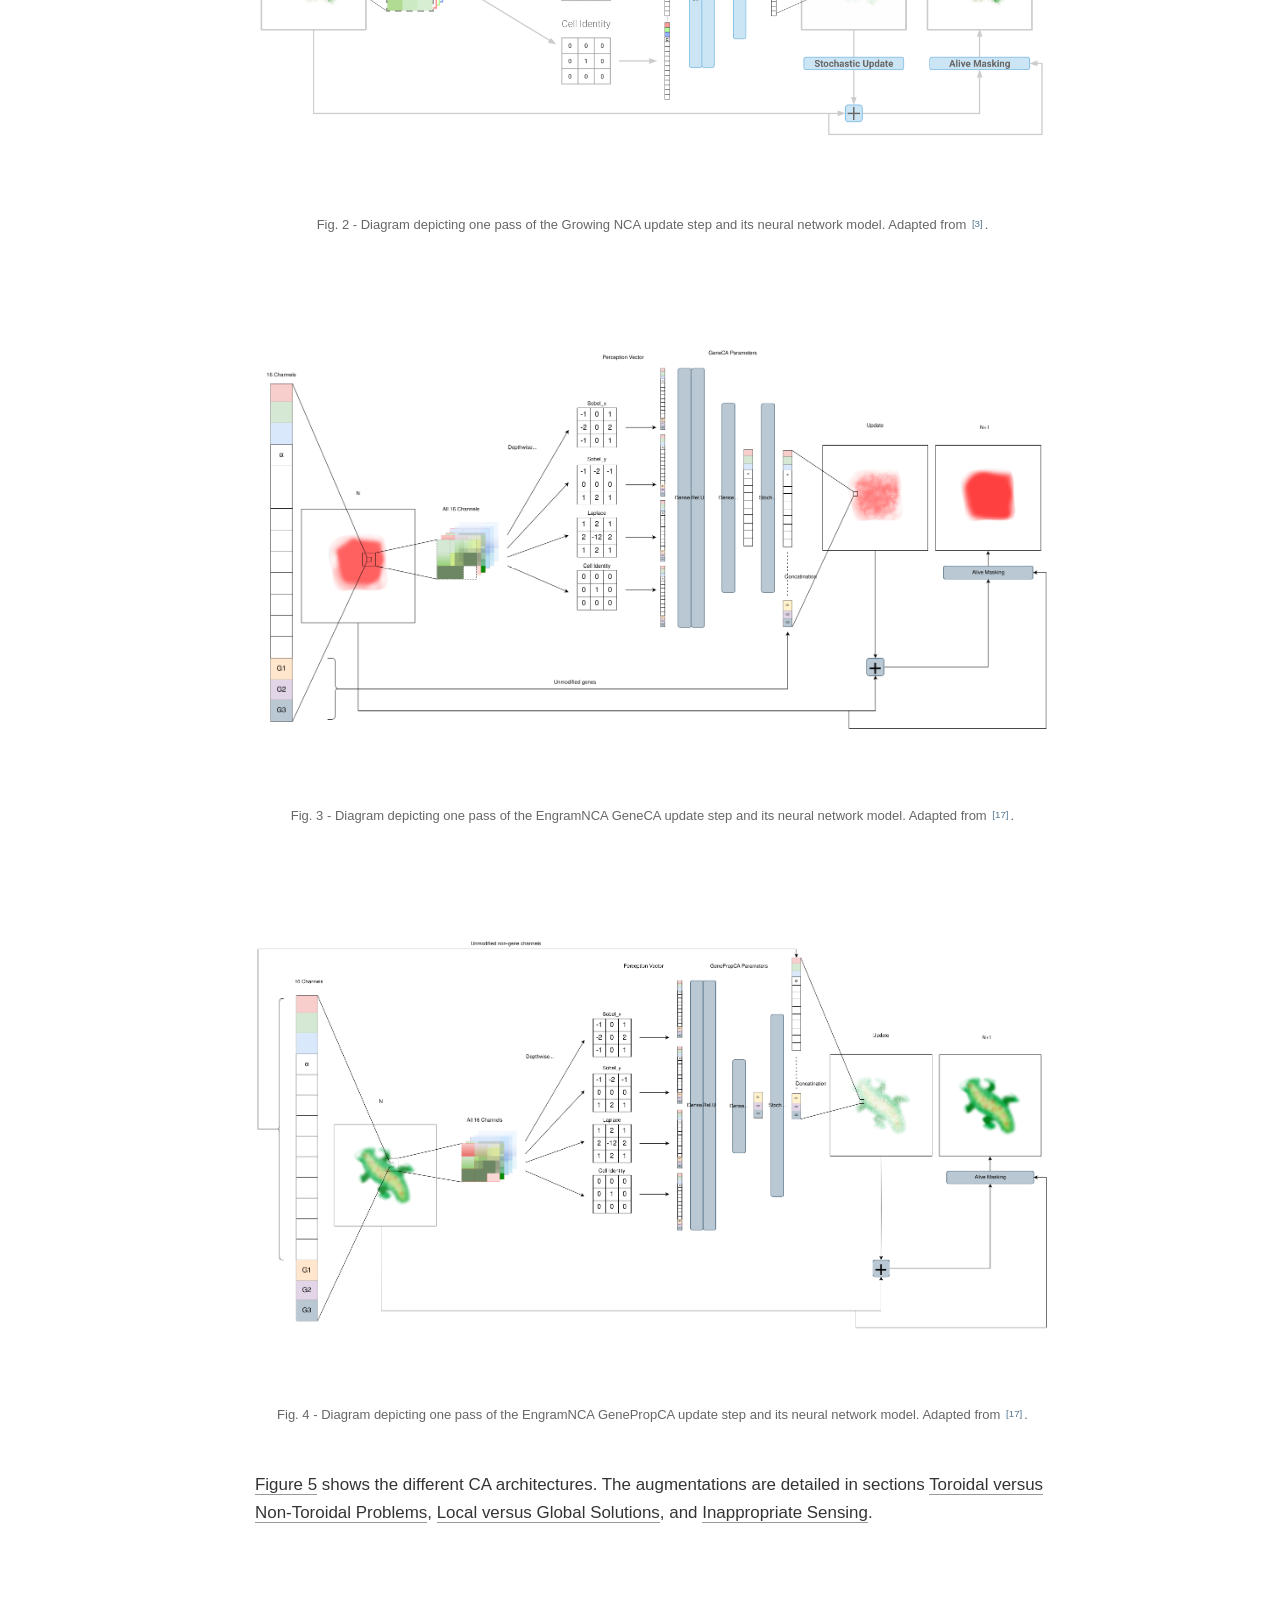
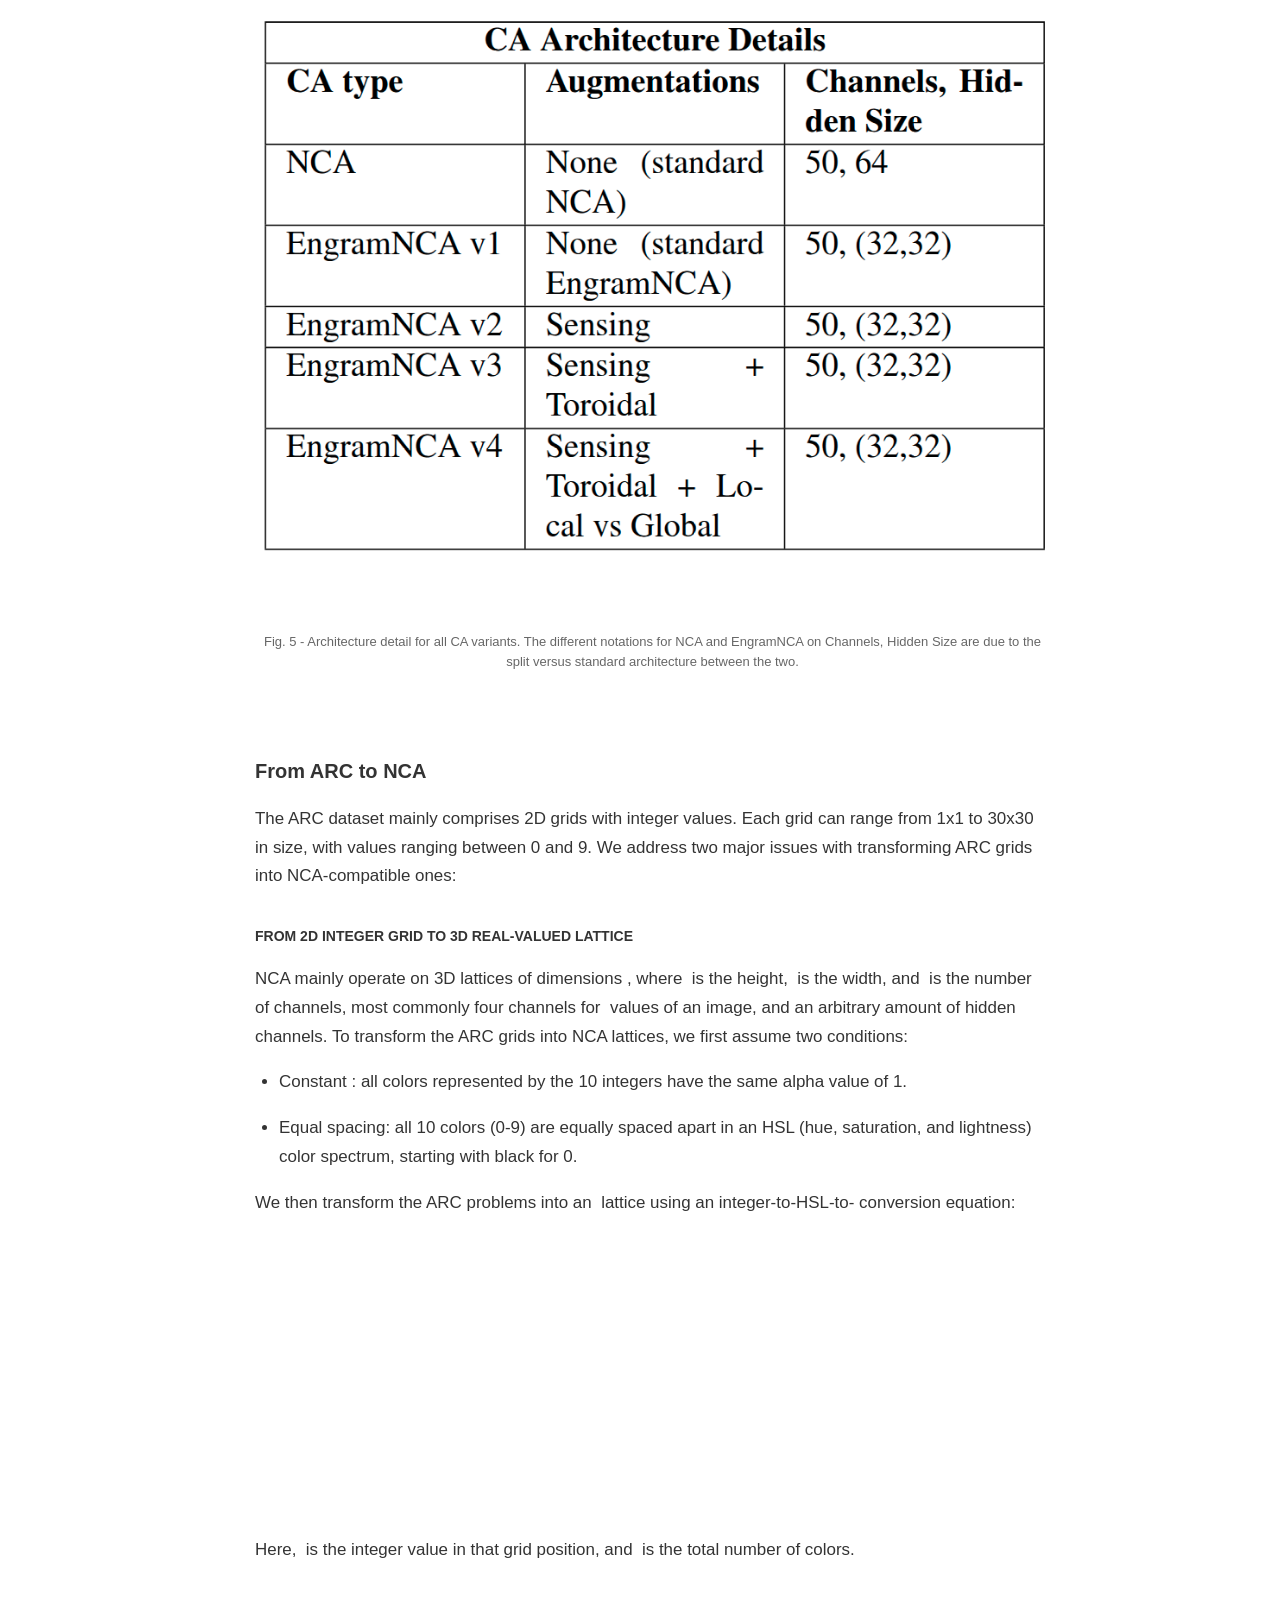
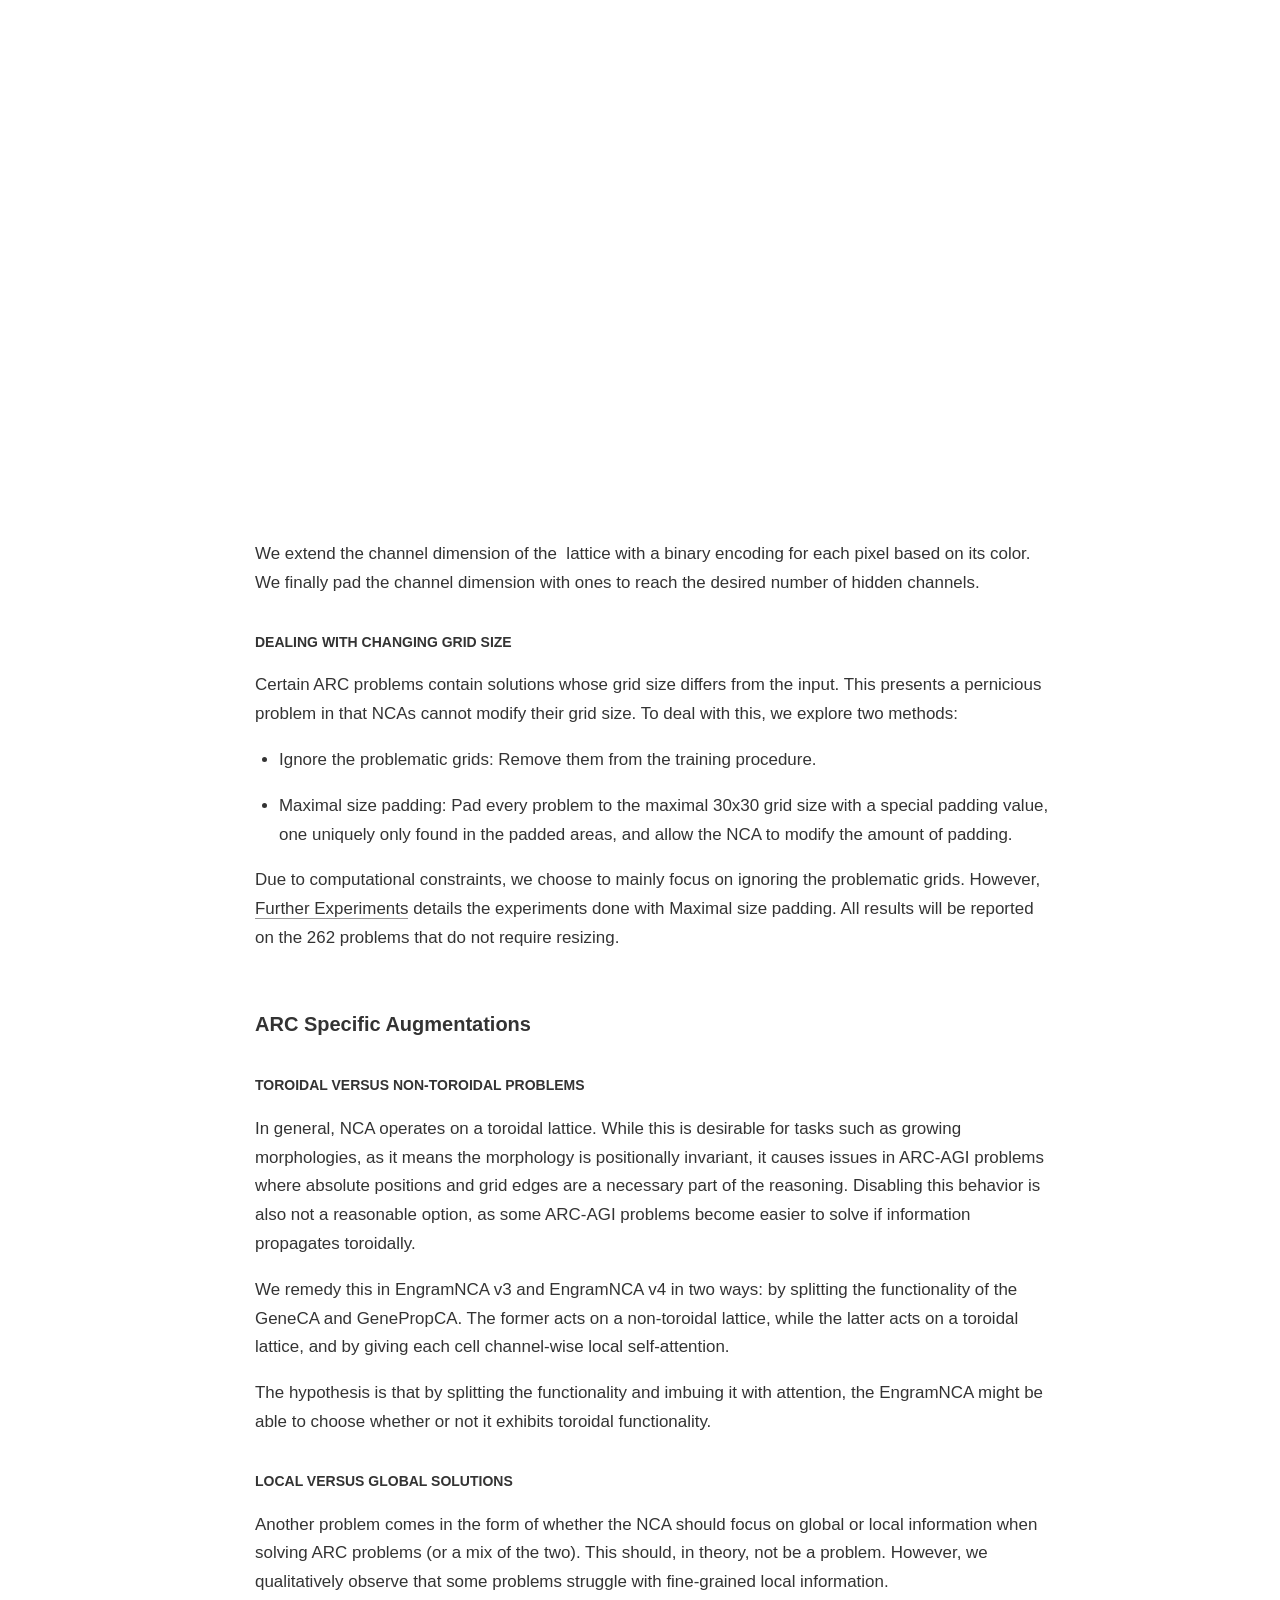
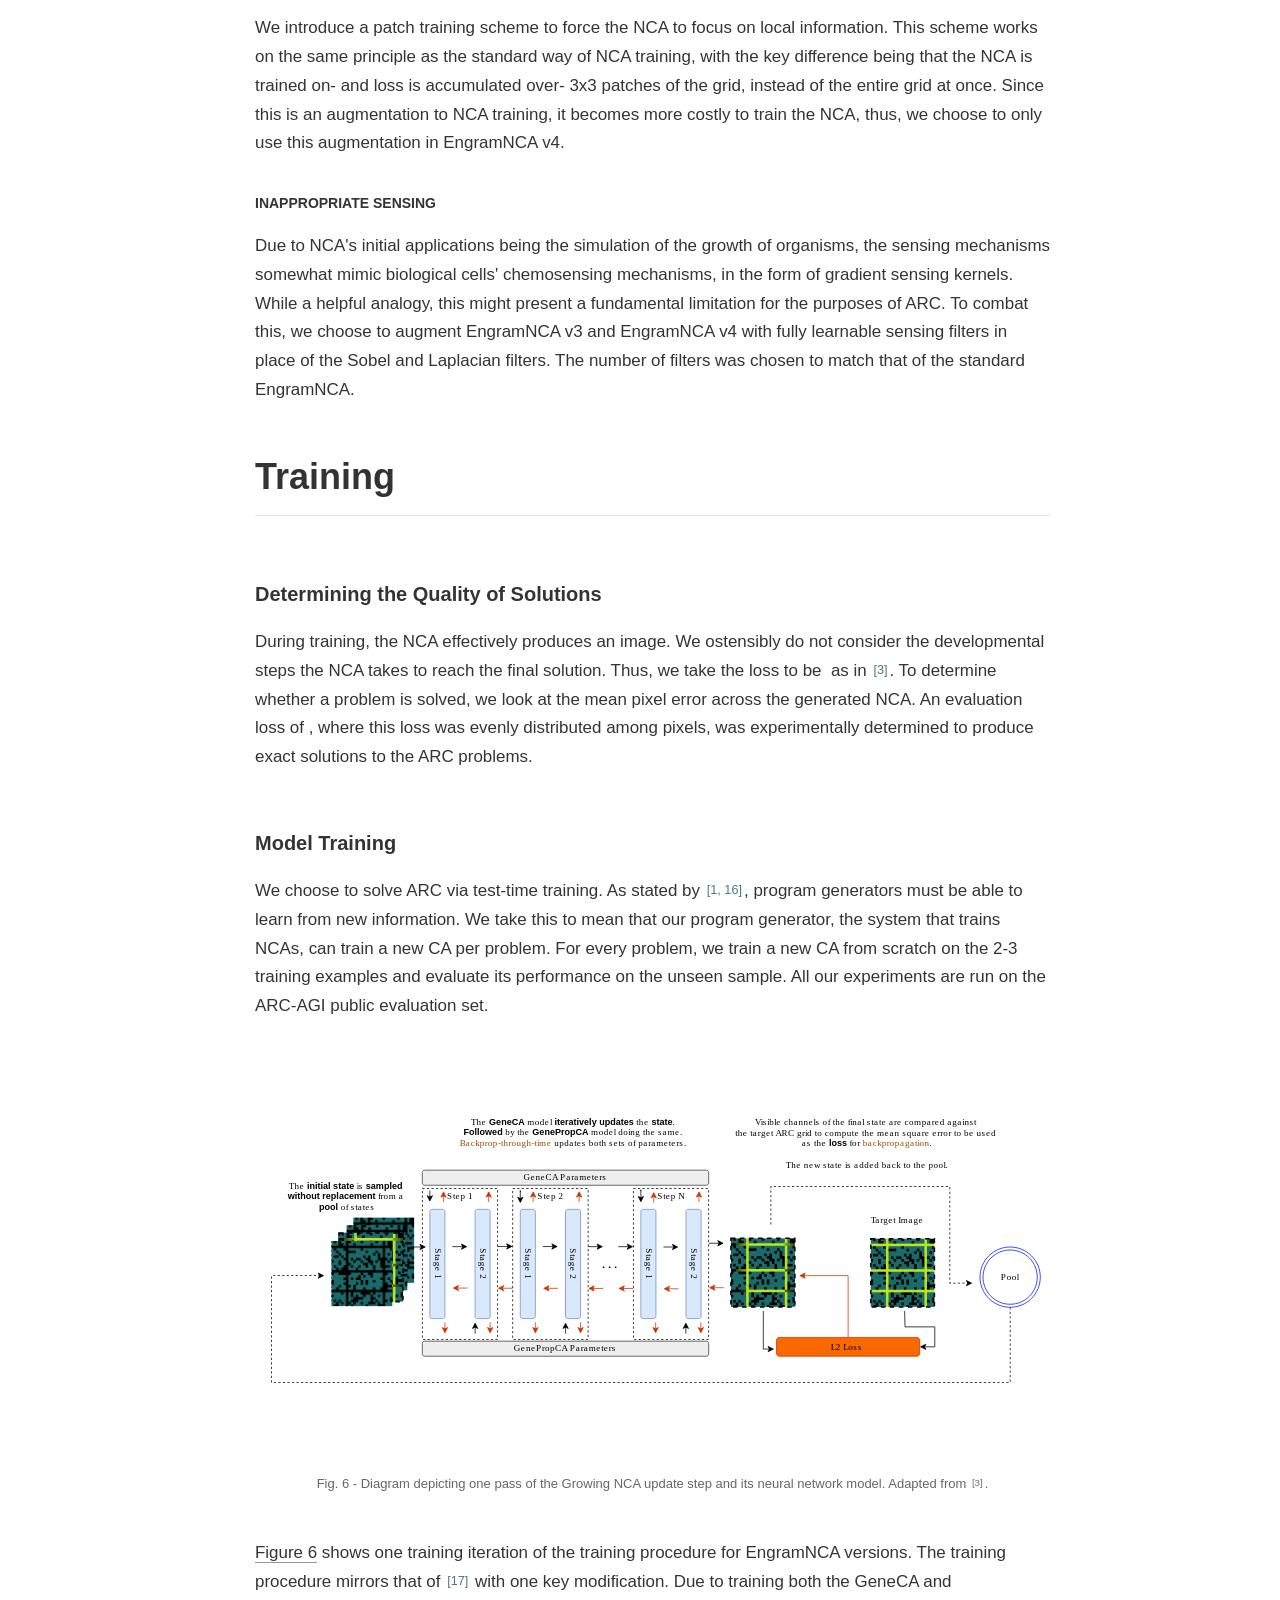
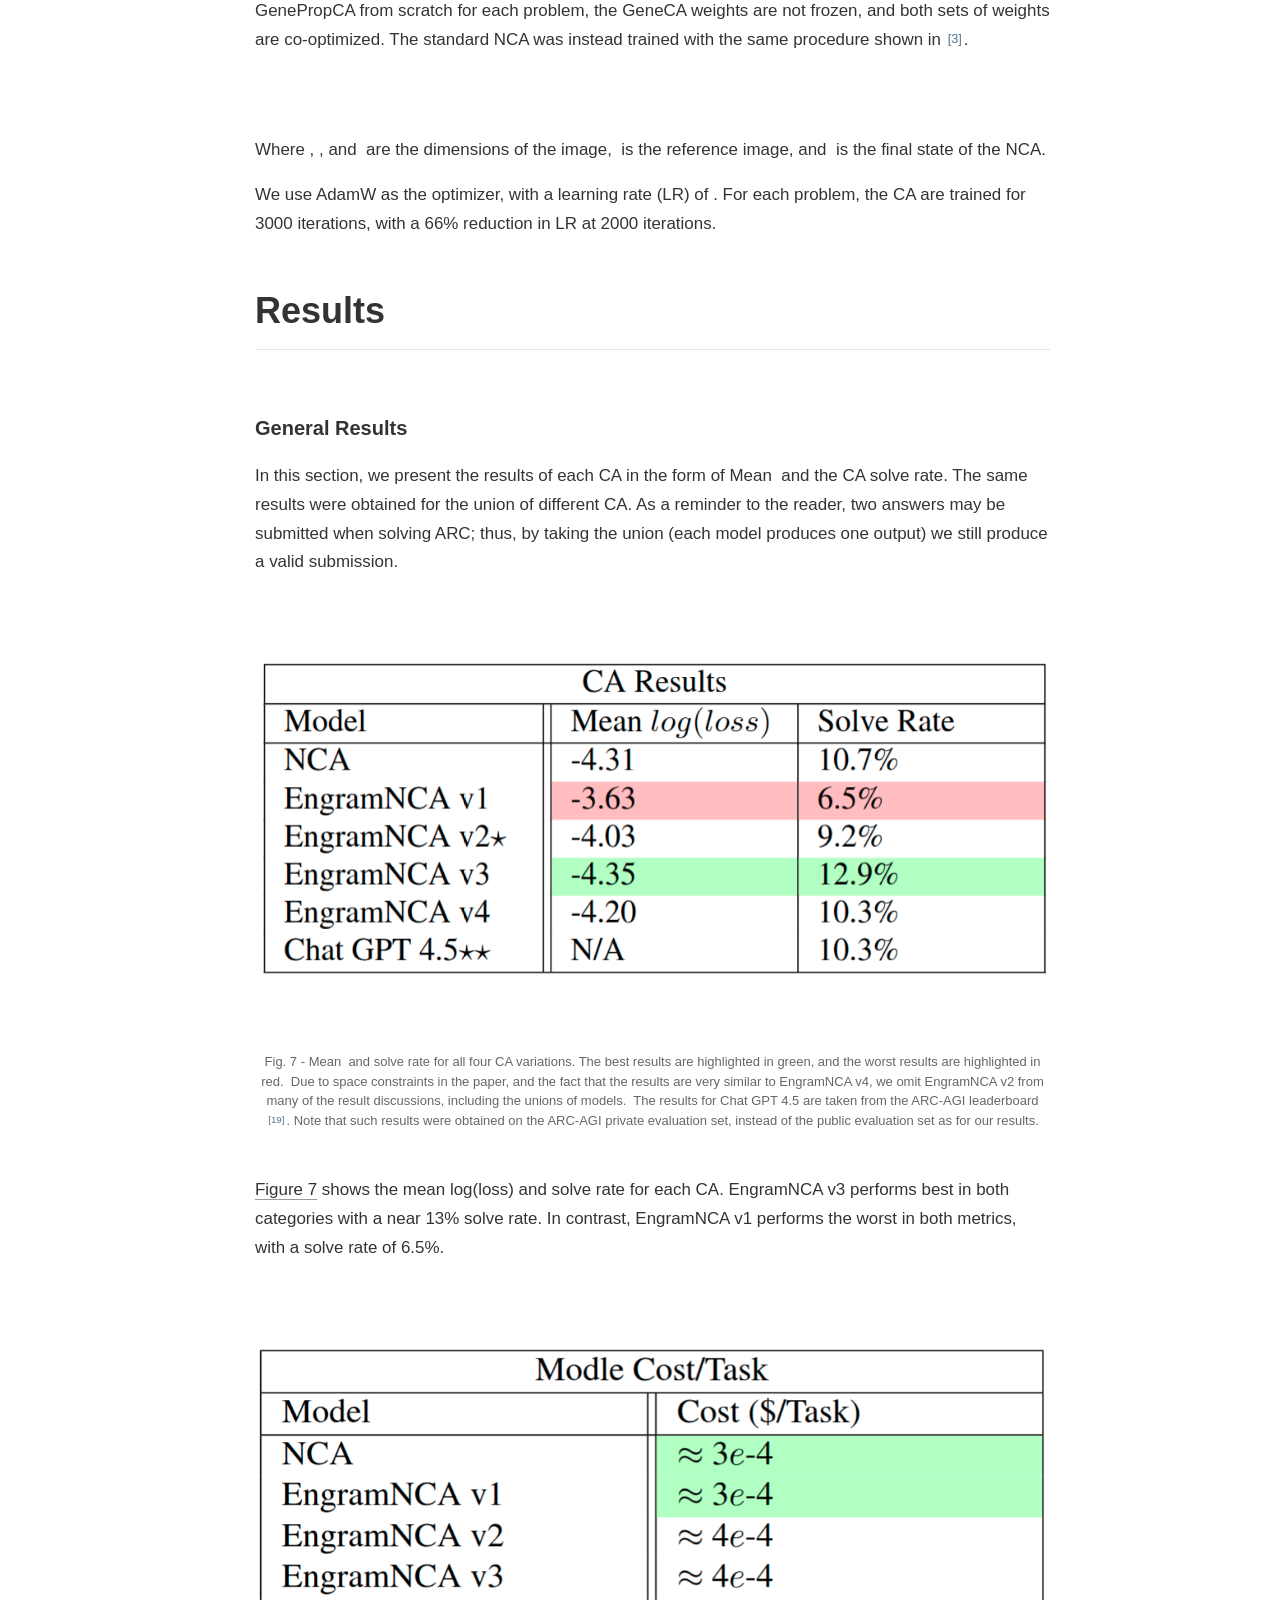
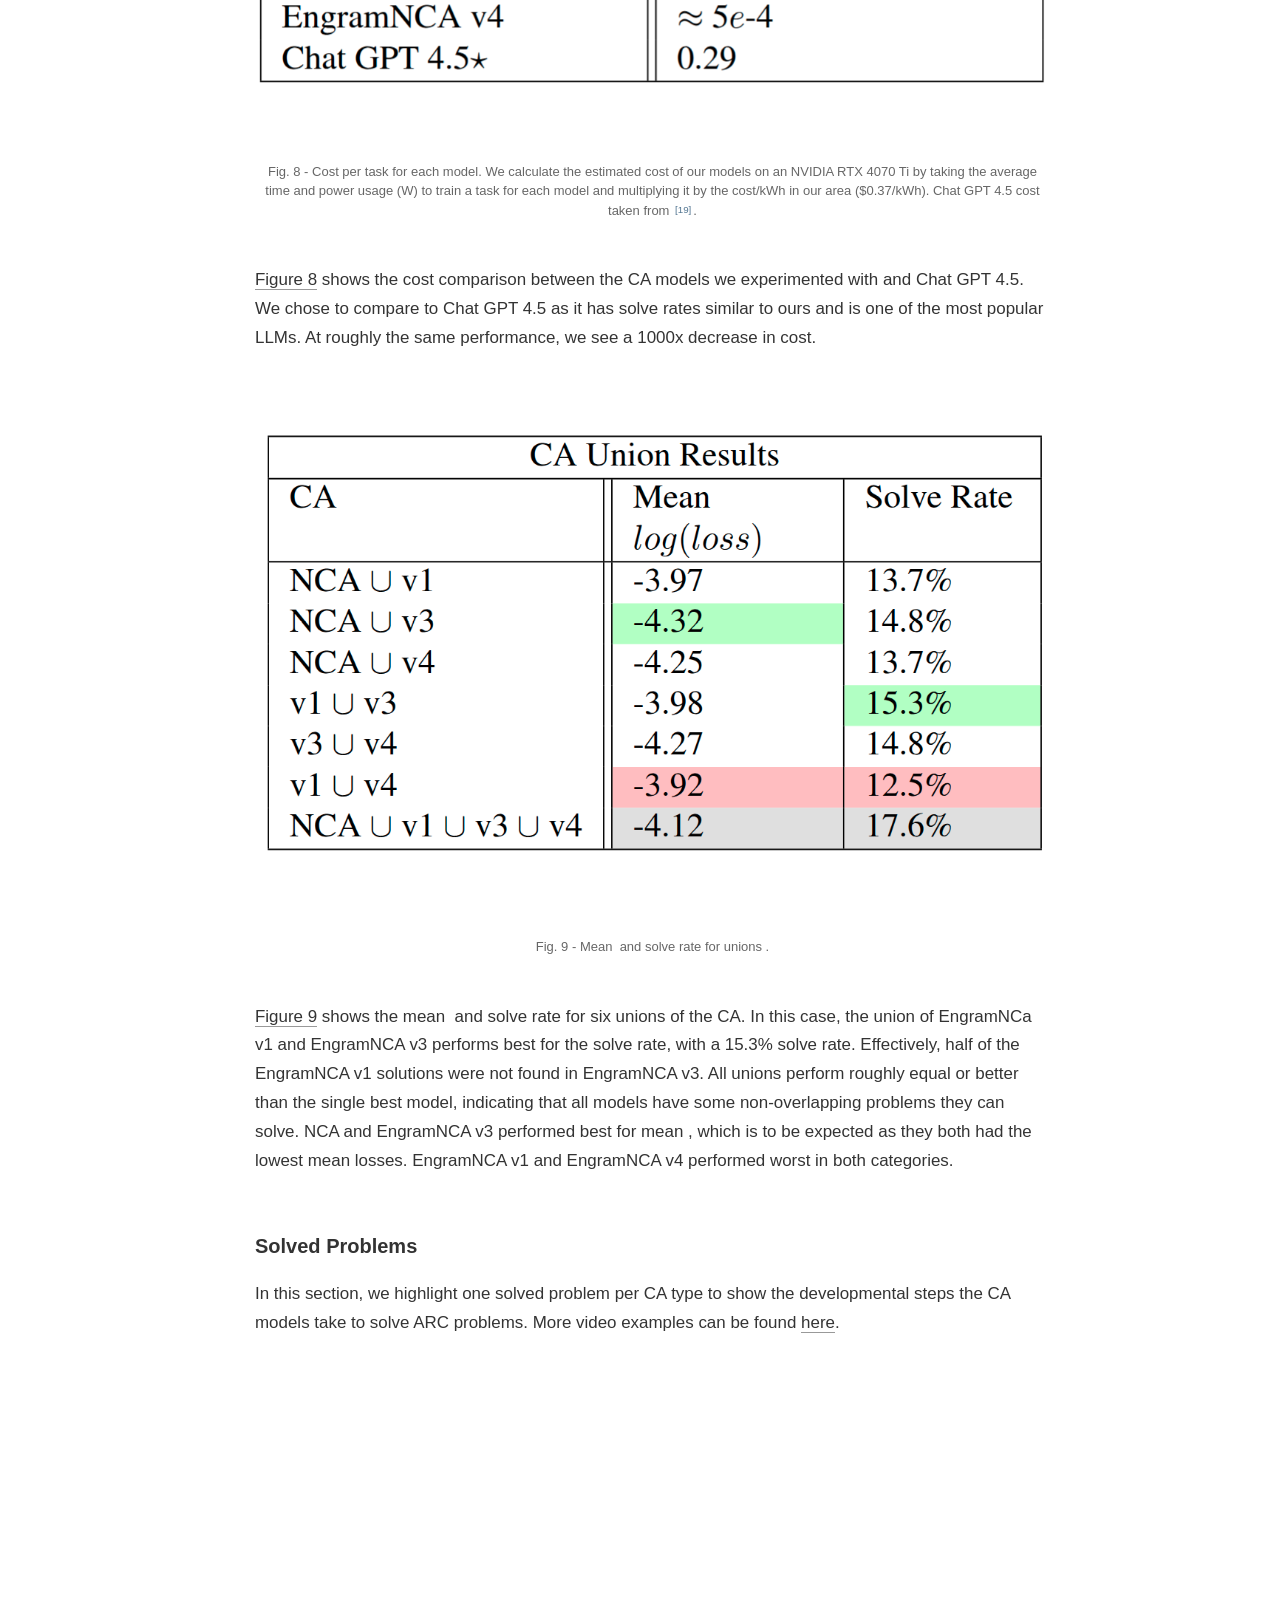
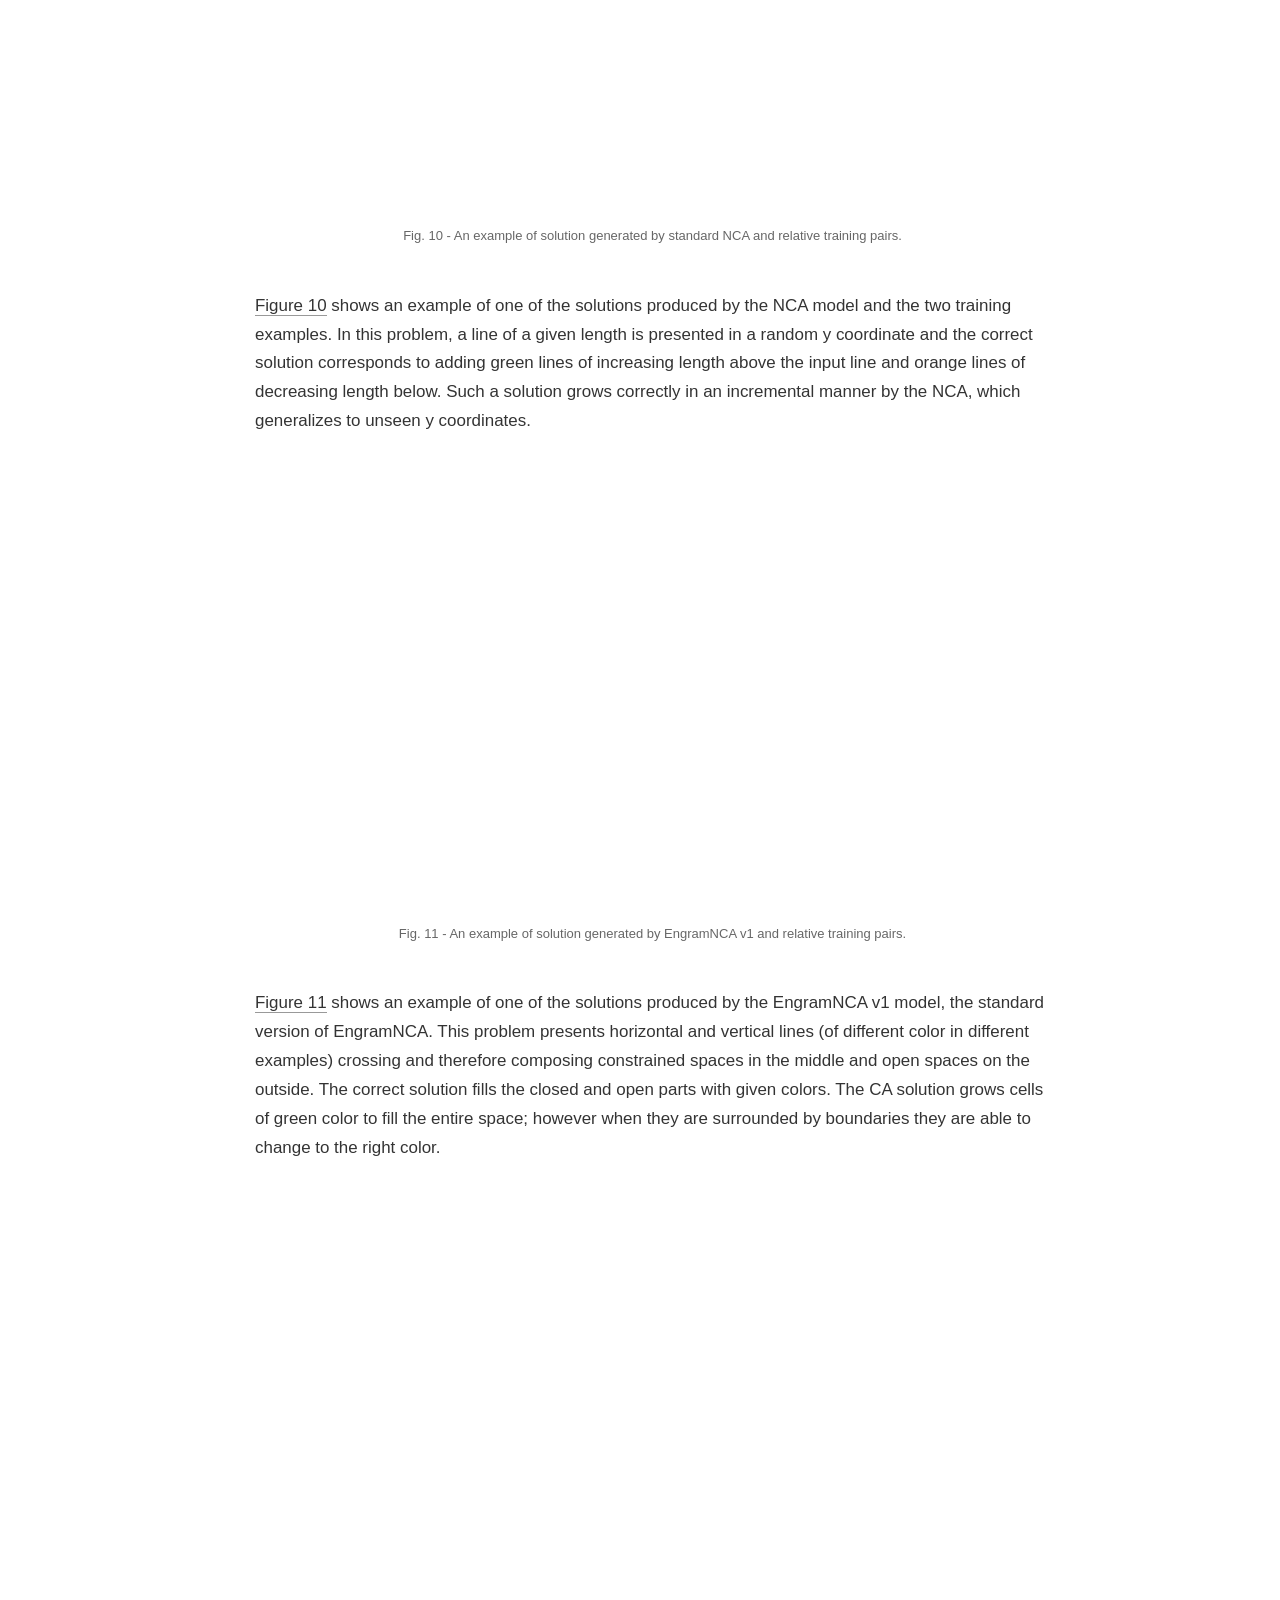
==== commit 1de4ece8: "added code" ====
--- a/docs/index.html
+++ b/docs/index.html
@@ -80,7 +80,7 @@
   }</script>
   </d-front-matter>
   <d-title>
-    <figure style="grid-column: page; margin: 1rem 0;"><video loop autoplay playsinline muted src="figures/cOLLECTION.mp4"
+    <figure style="grid-column: page; margin: 0rem 0;"><video loop autoplay playsinline muted src="figures/cOLLECTION.mp4"
         style="width:100%; border: 0px solid rgba(0, 0, 0, 0.2);" /></figure>
     <p>A collection of developmental solutions to the <i>Abstraction and Reasoning Corpus</i> (ARC-AGI) produced by various Cellular Automata.</p>
   </d-title>
@@ -161,8 +161,8 @@
         give rise to organized structures during development (such as bodies and brains). Furthermore, biological brains employ cognitive mechanisms that may mirror developmental
         processes to facilitate reasoning, abstraction, and problem-solving through dynamic, iterative, and self-organizing processes. Examples include iterative refinement of
         mental schemas through interactions with the environment <d-cite key="mcvee2005schema, neumann2018use"></d-cite>, hierarchical structuring to break down tasks in sub-tasks
-        <d-cite key="botvinick2009hierarchically, meunier2009hierarchical"></d-cite>, and predictive modeling to anticipate outcomes and proactively adjust solutions \citep{friston2003learning,
-        seth2014cybernetic, millidge2021predictive}. The hypothesis tested in this work is whether the developmental nature of NCAs makes them particularly suited for tasks like
+        <d-cite key="botvinick2009hierarchically, meunier2009hierarchical"></d-cite>, and predictive modeling to anticipate outcomes and proactively adjust solutions <d-cite key="friston2003learning,
+        seth2014cybernetic, millidge2021predictive"></d-cite>. The hypothesis tested in this work is whether the developmental nature of NCAs makes them particularly suited for tasks like
         those in the ARC-AGI benchmark. </p>
 
 
@@ -237,7 +237,7 @@
     <a class="marker" href="#section-2.2.1" id="section-2.2.1"></a>
     <h4>From 2D Integer grid to 3D real-valued lattice</h4>
 
-    <p>NCA mainly operate on $3D$ lattices of dimensions <d-math>H,W,C</d-math>, where <d-math>H</d-math> is the height, <d-math>W</d-math> is the width, and <d-math>C</d-math> is
+    <p>NCA mainly operate on 3D lattices of dimensions <d-math>H,W,C</d-math>, where <d-math>H</d-math> is the height, <d-math>W</d-math> is the width, and <d-math>C</d-math> is
         the number of channels, most commonly four channels for <d-math>RGB-\alpha</d-math> values of an image, and an arbitrary amount
         of hidden channels. To transform the ARC grids into NCA lattices, we first assume two conditions:</p>
 
@@ -533,7 +533,7 @@
 
     <p>The application of cellular automata (CA) models, and morphogenetic models in general <d-cite key="wolfram1997new"></d-cite>, to the ARC-AGI benchmark <d-cite key="chollet2019measure"></d-cite> remains an underexplored area. However, several developments in CA research suggest potential avenues for applying CA methodologies to ARC tasks.
 In particular, one architectural choice that opens up opportunities for learning CA rules is Neural Cellular Automata <d-cite key="gilpin2019cellular, mordvintsev2020growing, nichele2017neat"></d-cite>, where a neural network replaces more traditional CA lookup tables. NCA was proposed as a possible embodied controller by <d-cite key="variengien2021towards"></d-cite>, where an NCA was connected to a reinforcement learning environment in a closed loop, thus demonstrating a self-organising "brain". Another interesting line of research is aiming at critical NCAs <d-cite key="pontescritical, Guichard2024"></d-cite>, i.e., CA models operating at the edge-of-chaos <d-cite key="langton1990computation"></d-cite>, which could be a powerful pre-training strategy. A NCA for image manipulation, named Vision Transformer Cellular Automata (ViTCA), is proposed in <d-cite key="tesfaldet2022attention"></d-cite>, where attention heads are included in the model, inspired by the transformer architecture <d-cite key="vaswani2017attention"></d-cite>. <d-cite key="Reimers2023"></d-cite> proposes a variation with local-self attention, while <d-cite key="kvalsund2024sensor"></d-cite> presents an evolved attention-like mechanism. In general, transformers can learn elementary CA rules <d-cite key="burtsev2024learning"></d-cite>, opening up interesting opportunities of potentially combining CA and LLMs for ARC-AGI in the future. </p>
-    <p>A work using an evolutionary approach is <d-cite key="fischer2020solving"></d-cite>, where grammatical evolution is employed for optimizing expressions in a domain-specific language for incremental image transformations. An accelerated JAX implementation of CA, including NCA, is proposed in <d-cite key="faldor2024cax"></d-cite>, where they also attempt to employ a 1D-NCA for solving the much simpler 1D-ARC dataset <d-cite key="xu2023llms"></d-cite>, an unofficial simplified adaptation of ARC-AGI composed of 1-dimensional rows of pixels, which significantly reduces task complexity. For a recent report on popular attempts at solving the ARC-AGI challenge, including program synthesis methods with deep learning techniques, please refer to <d-cite key="chollet2024arc"></d-cite>. Very recently, in April 2025, OpenAI has announced that their most powerful models at that time, named o3 and o4 mini (two reasoning models using support tokens for planning and summoning internal tokens to run Python code as part of their reasoning, before providing an answer), achieved promising scores in ARC-AGI <d-cite key="ARCprizeo3, ARCprizeanalizingo3"></d-cite>. Specifically, o3-low scored 41\%, o3-medium 53\%, o4-mini-low 21\%, and o4-mini-medium 41\%, all on the semi-private evaluation set. Additionally, two o3 versions tested with high compute resources (namely using 6 and 1024 independent inference samples) scored 75.7\% and 87.5\%, using 33.5 million and 5.7 billion tokens. The reported cost for the version with 6 inference samples was 201 USD per sample, while the version with 1024 was 172x more expensive. This staggering cost might be significantly reduced by alternative architectures. </p>
+    <p>A work using an evolutionary approach is <d-cite key="fischer2020solving"></d-cite>, where grammatical evolution is employed for optimizing expressions in a domain-specific language for incremental image transformations. An accelerated JAX implementation of CA, including NCA, is proposed in <d-cite key="faldor2024cax"></d-cite>, where they also attempt to employ a 1D-NCA for solving the much simpler 1D-ARC dataset <d-cite key="xu2023llms"></d-cite>, an unofficial simplified adaptation of ARC-AGI composed of 1-dimensional rows of pixels, which significantly reduces task complexity. For a recent report on popular attempts at solving the ARC-AGI challenge, including program synthesis methods with deep learning techniques, please refer to <d-cite key="chollet2024arc"></d-cite>. Very recently, in April 2025, OpenAI has announced that their most powerful models at that time, named o3 and o4 mini (two reasoning models using support tokens for planning and summoning internal tokens to run Python code as part of their reasoning, before providing an answer), achieved promising scores in ARC-AGI <d-cite key="ARCprizeo3, ARCprizeanalizingo3"></d-cite>. Specifically, o3-low scored 41%, o3-medium 53%, o4-mini-low 21%, and o4-mini-medium 41%, all on the semi-private evaluation set. Additionally, two o3 versions tested with high compute resources (namely using 6 and 1024 independent inference samples) scored 75.7% and 87.5%, using 33.5 million and 5.7 billion tokens. The reported cost for the version with 6 inference samples was 201 USD per sample, while the version with 1024 was 172x more expensive. This staggering cost might be significantly reduced by alternative architectures. </p>
 
     <a class="marker" href="#section-6" id="section-6"></a>
     <h2>Summary and Discussion</h2>
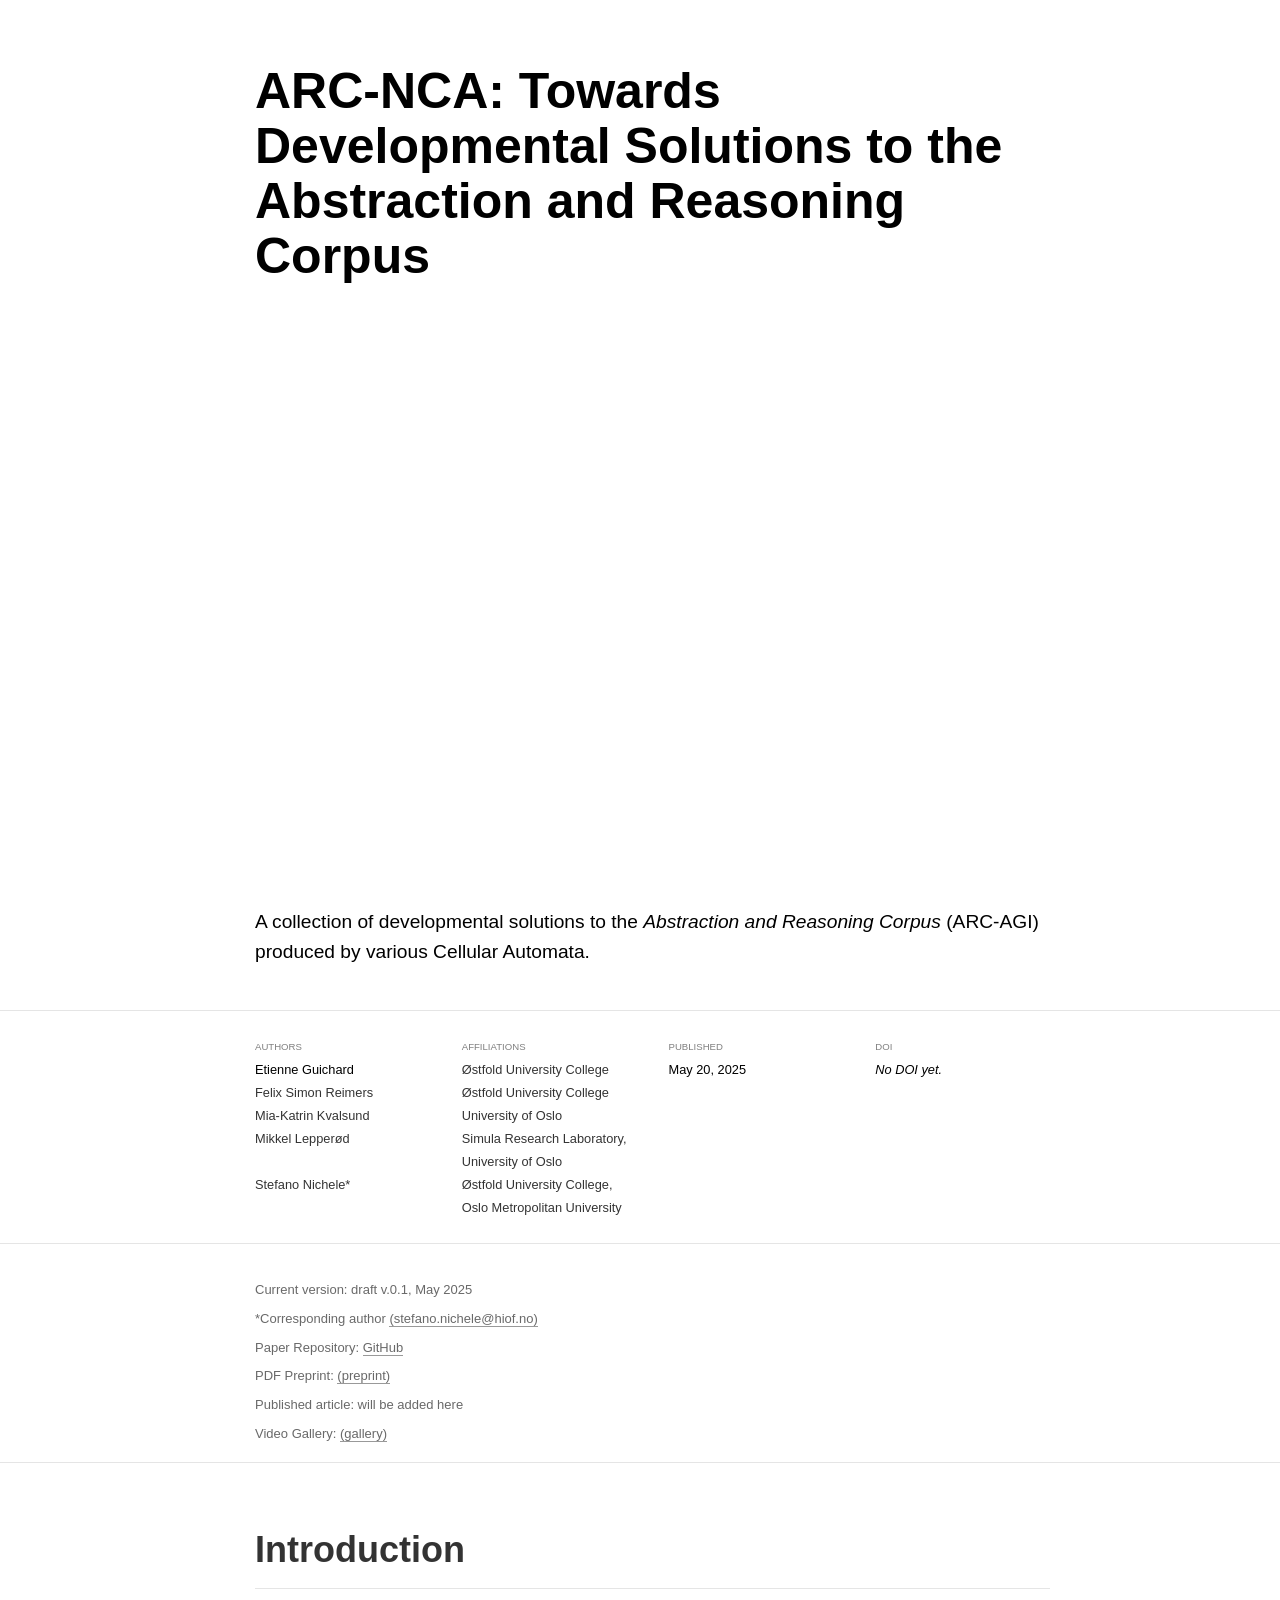
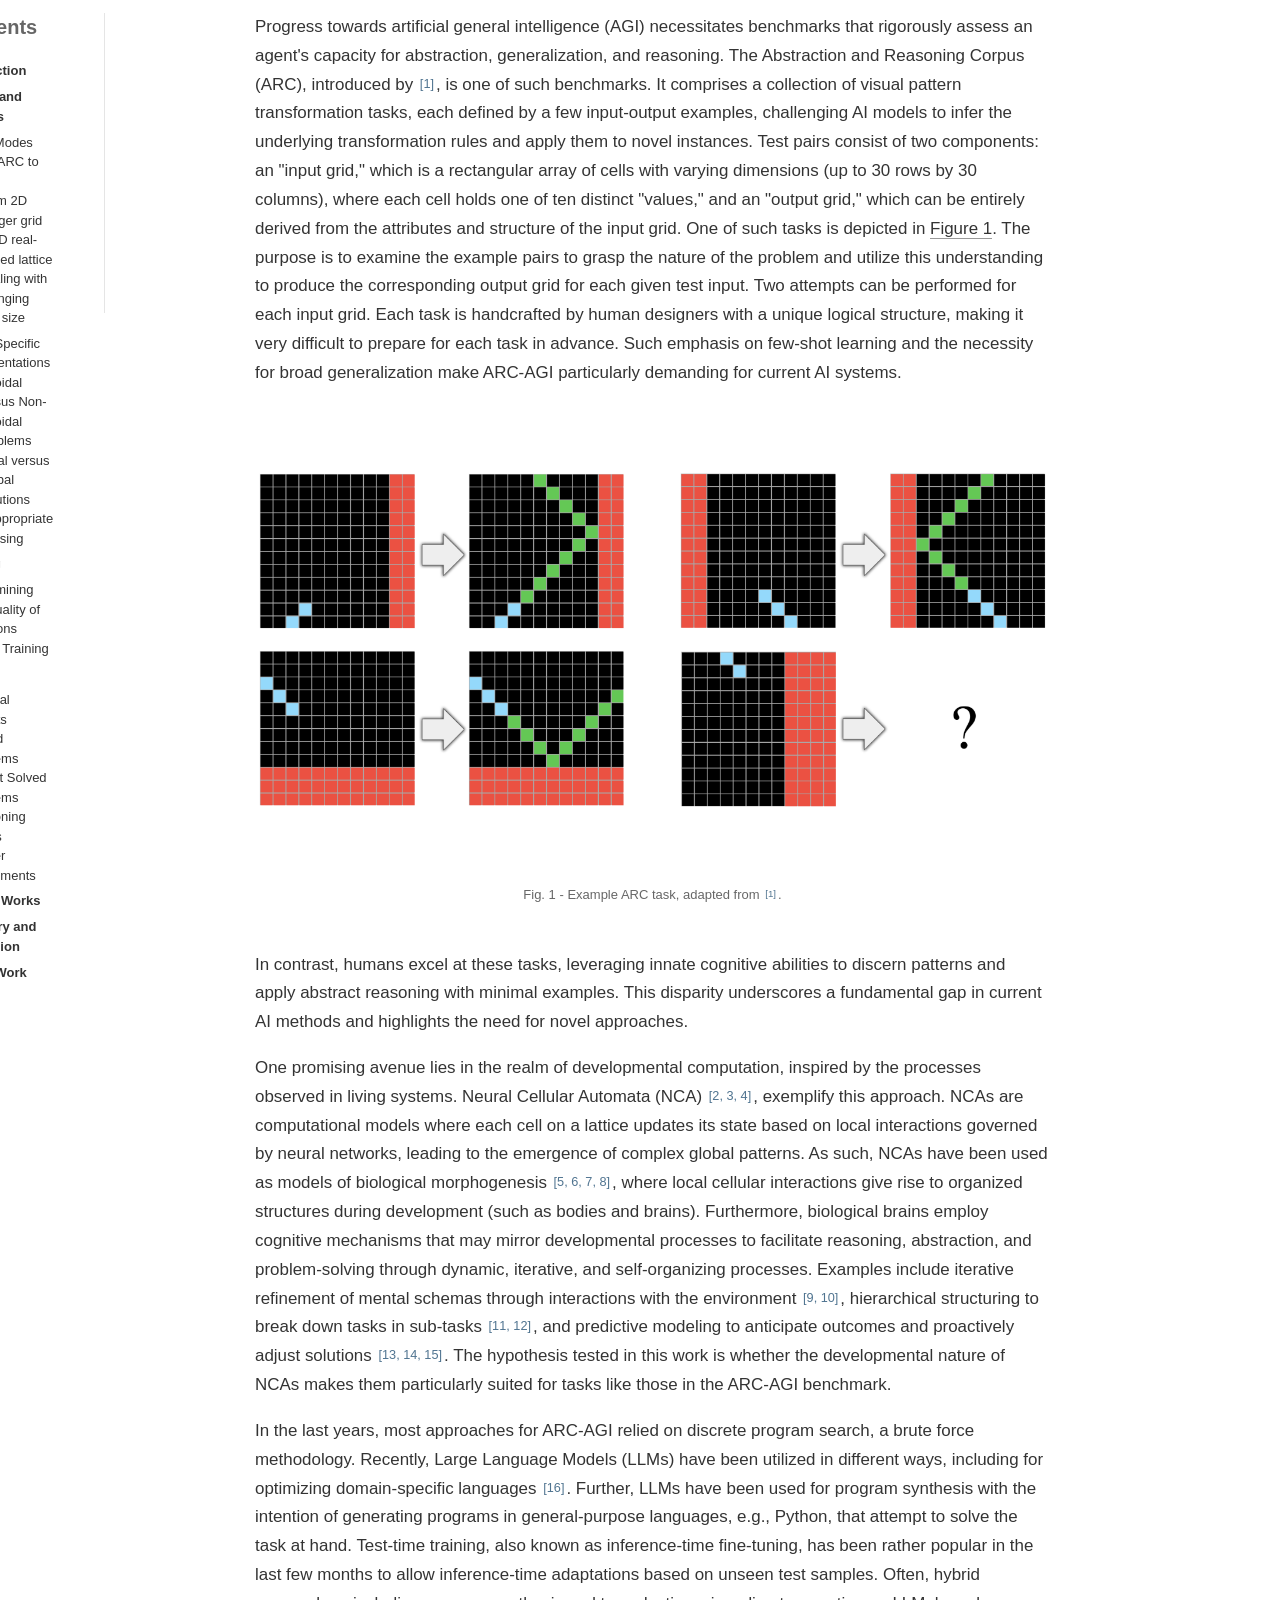
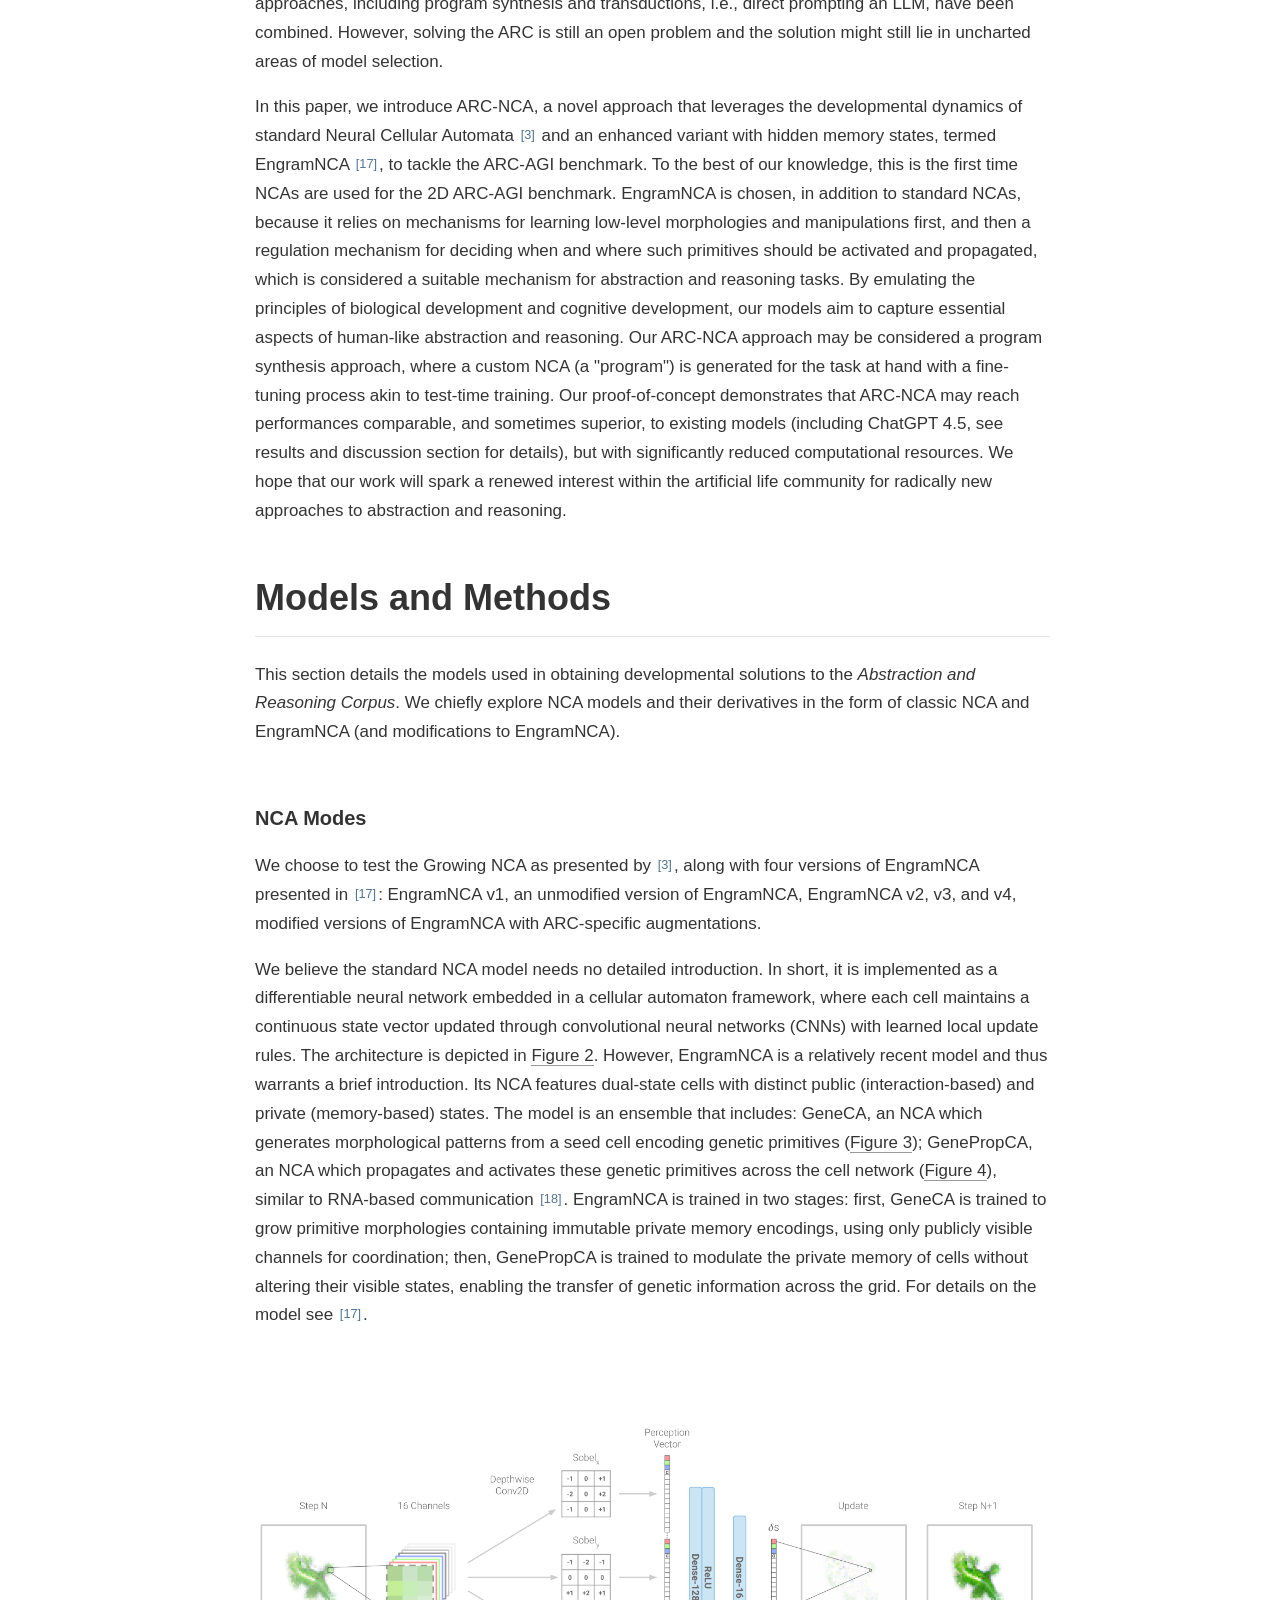
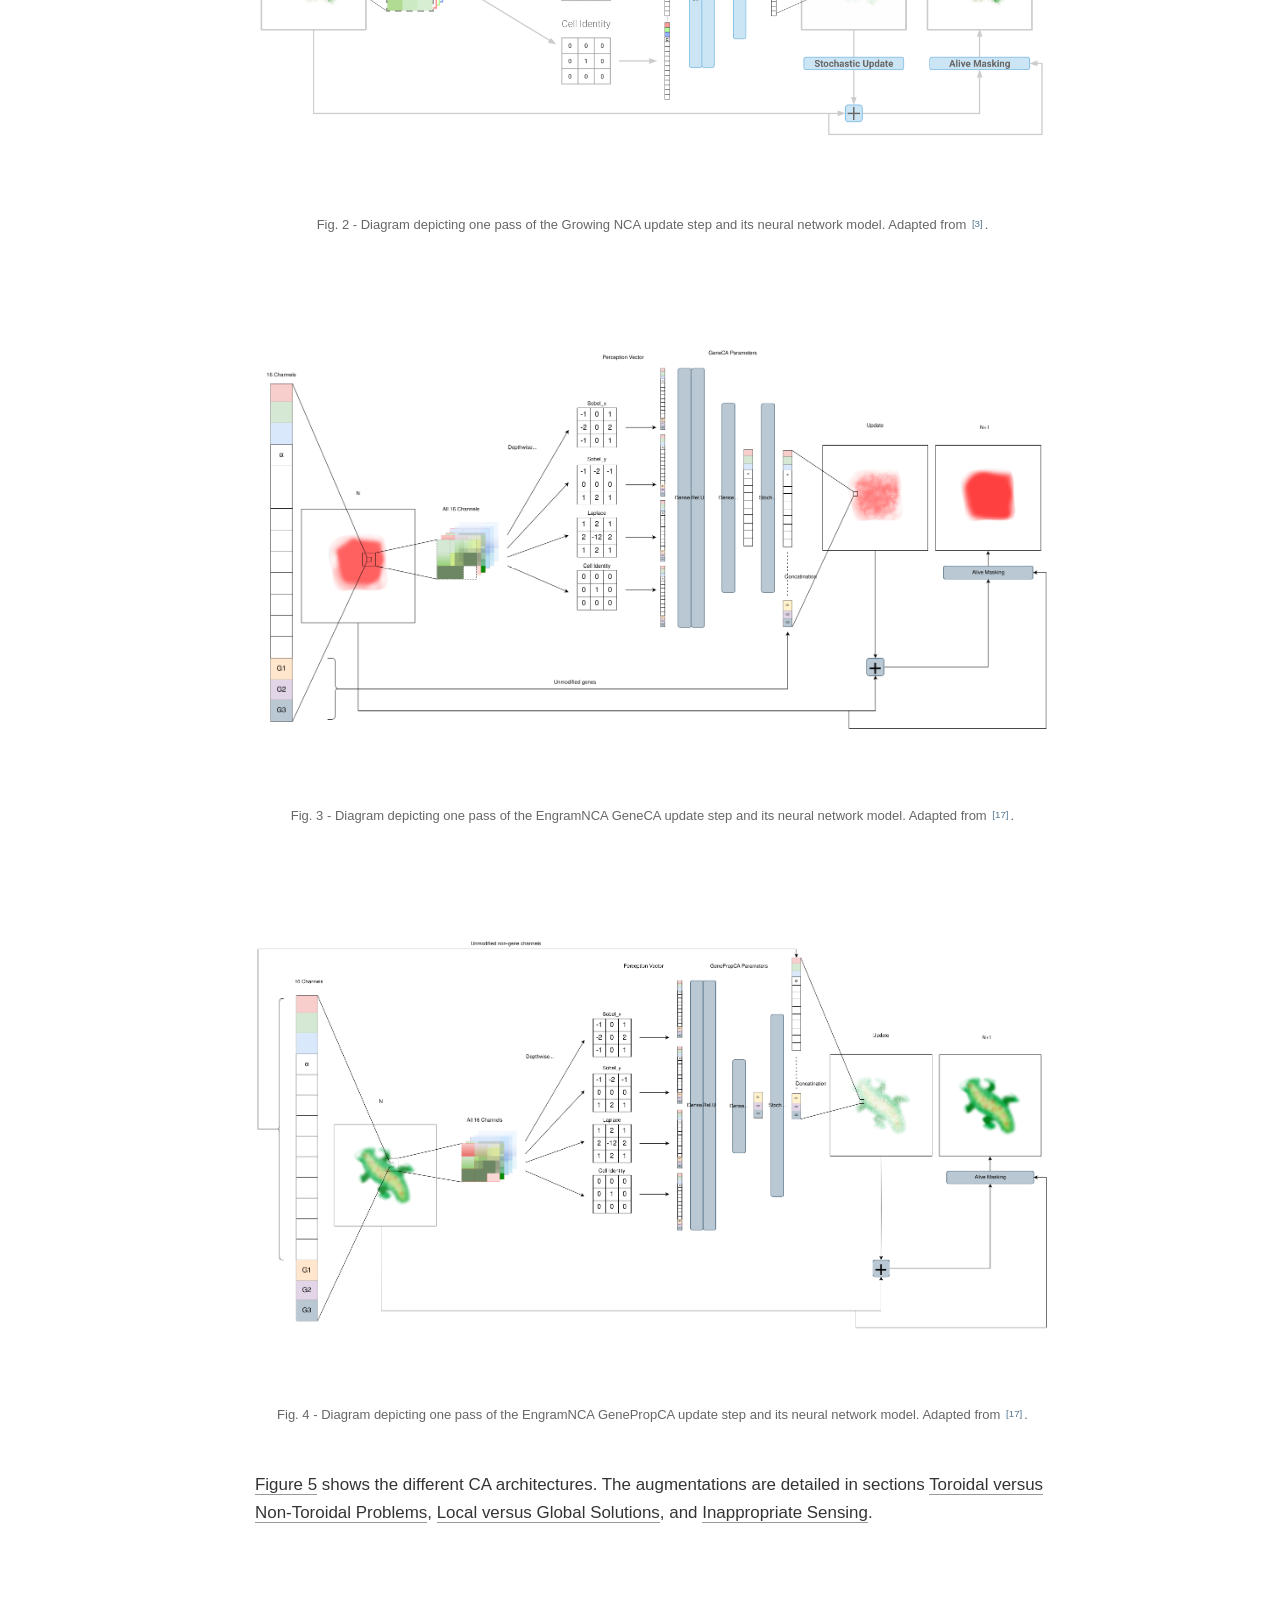
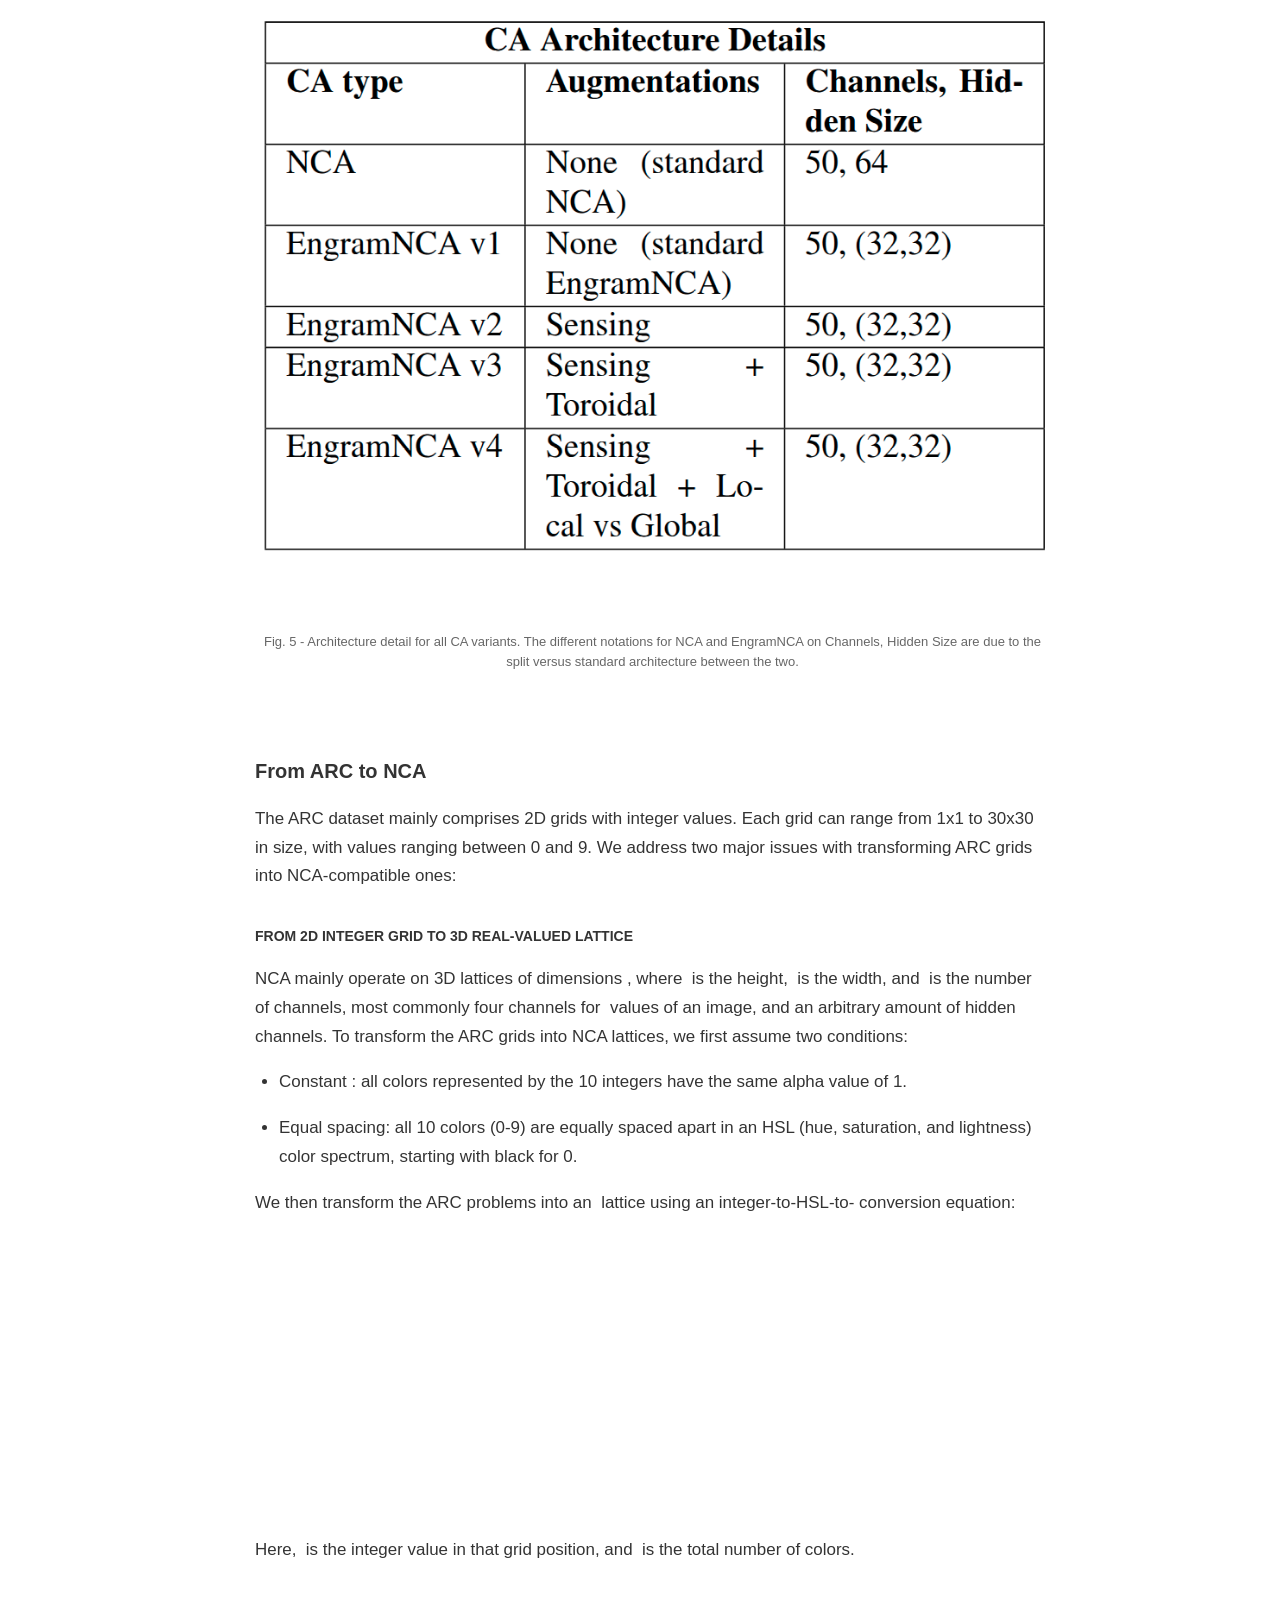
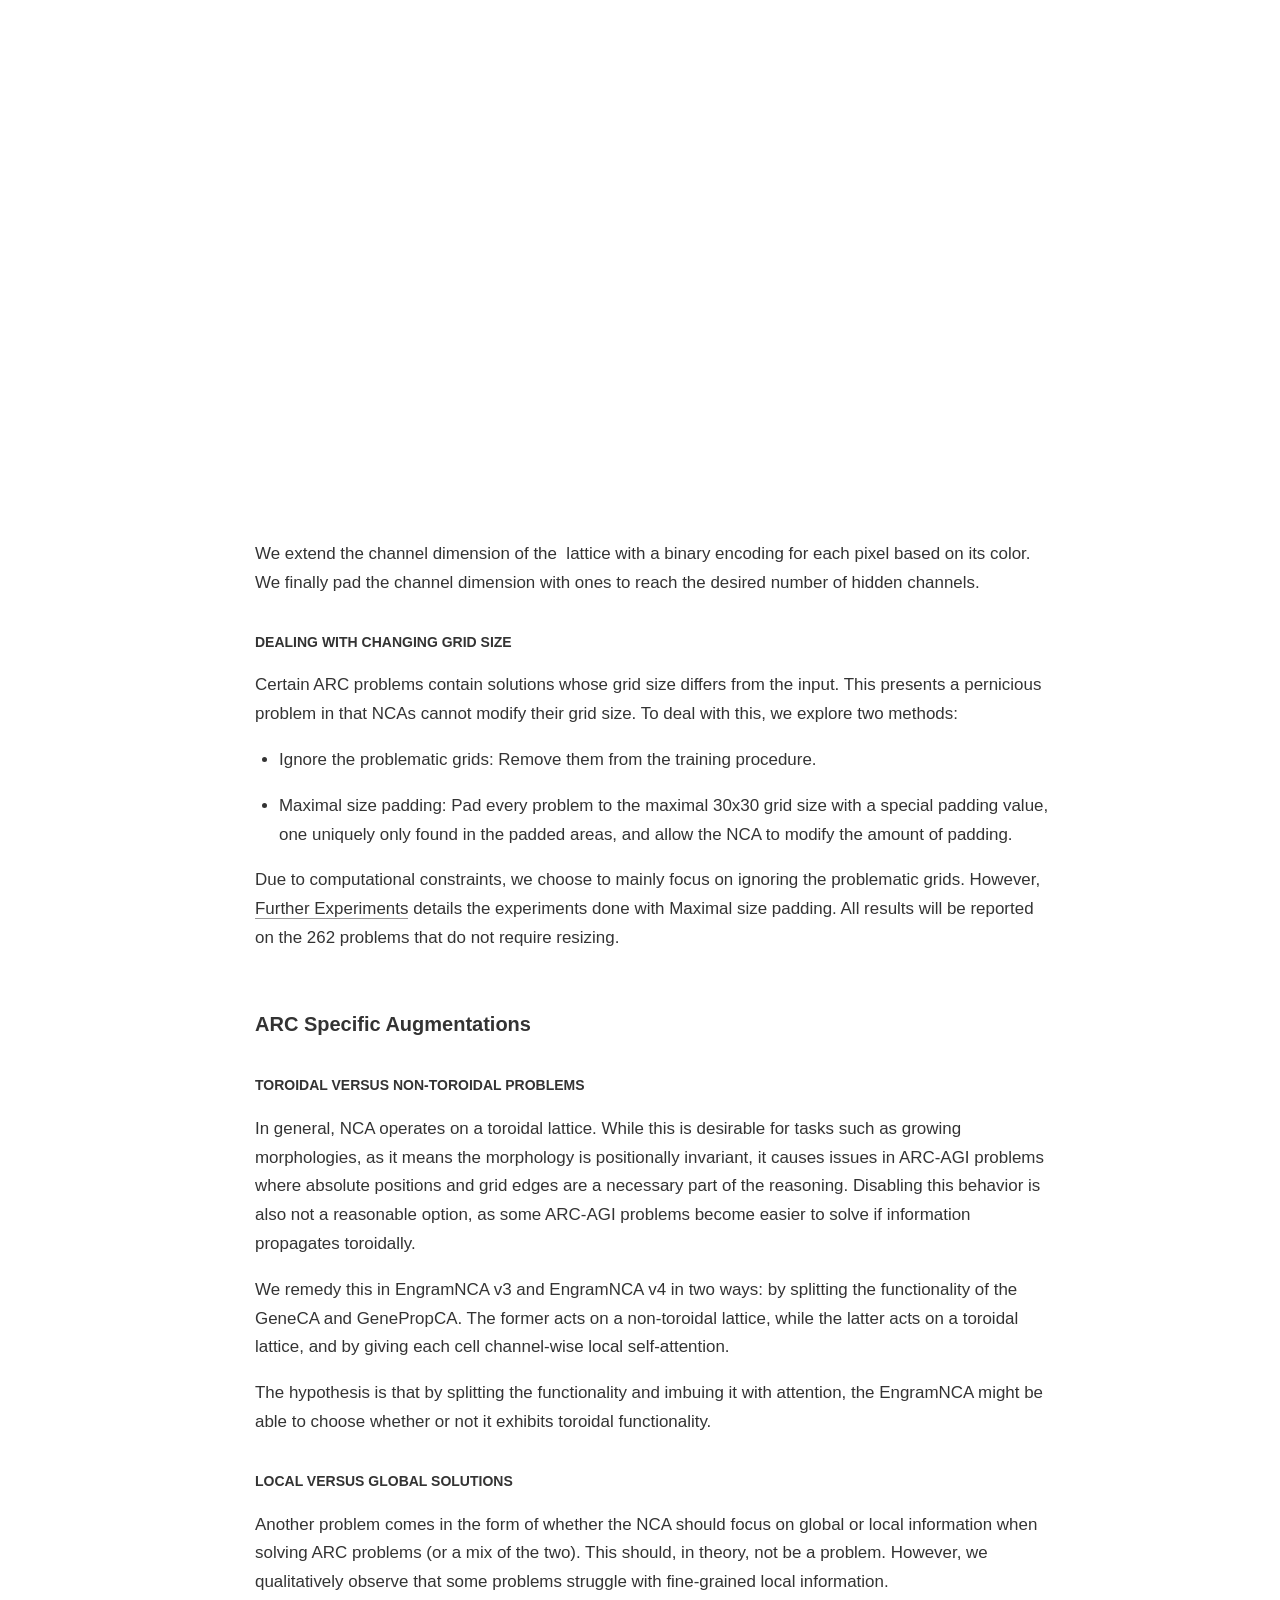
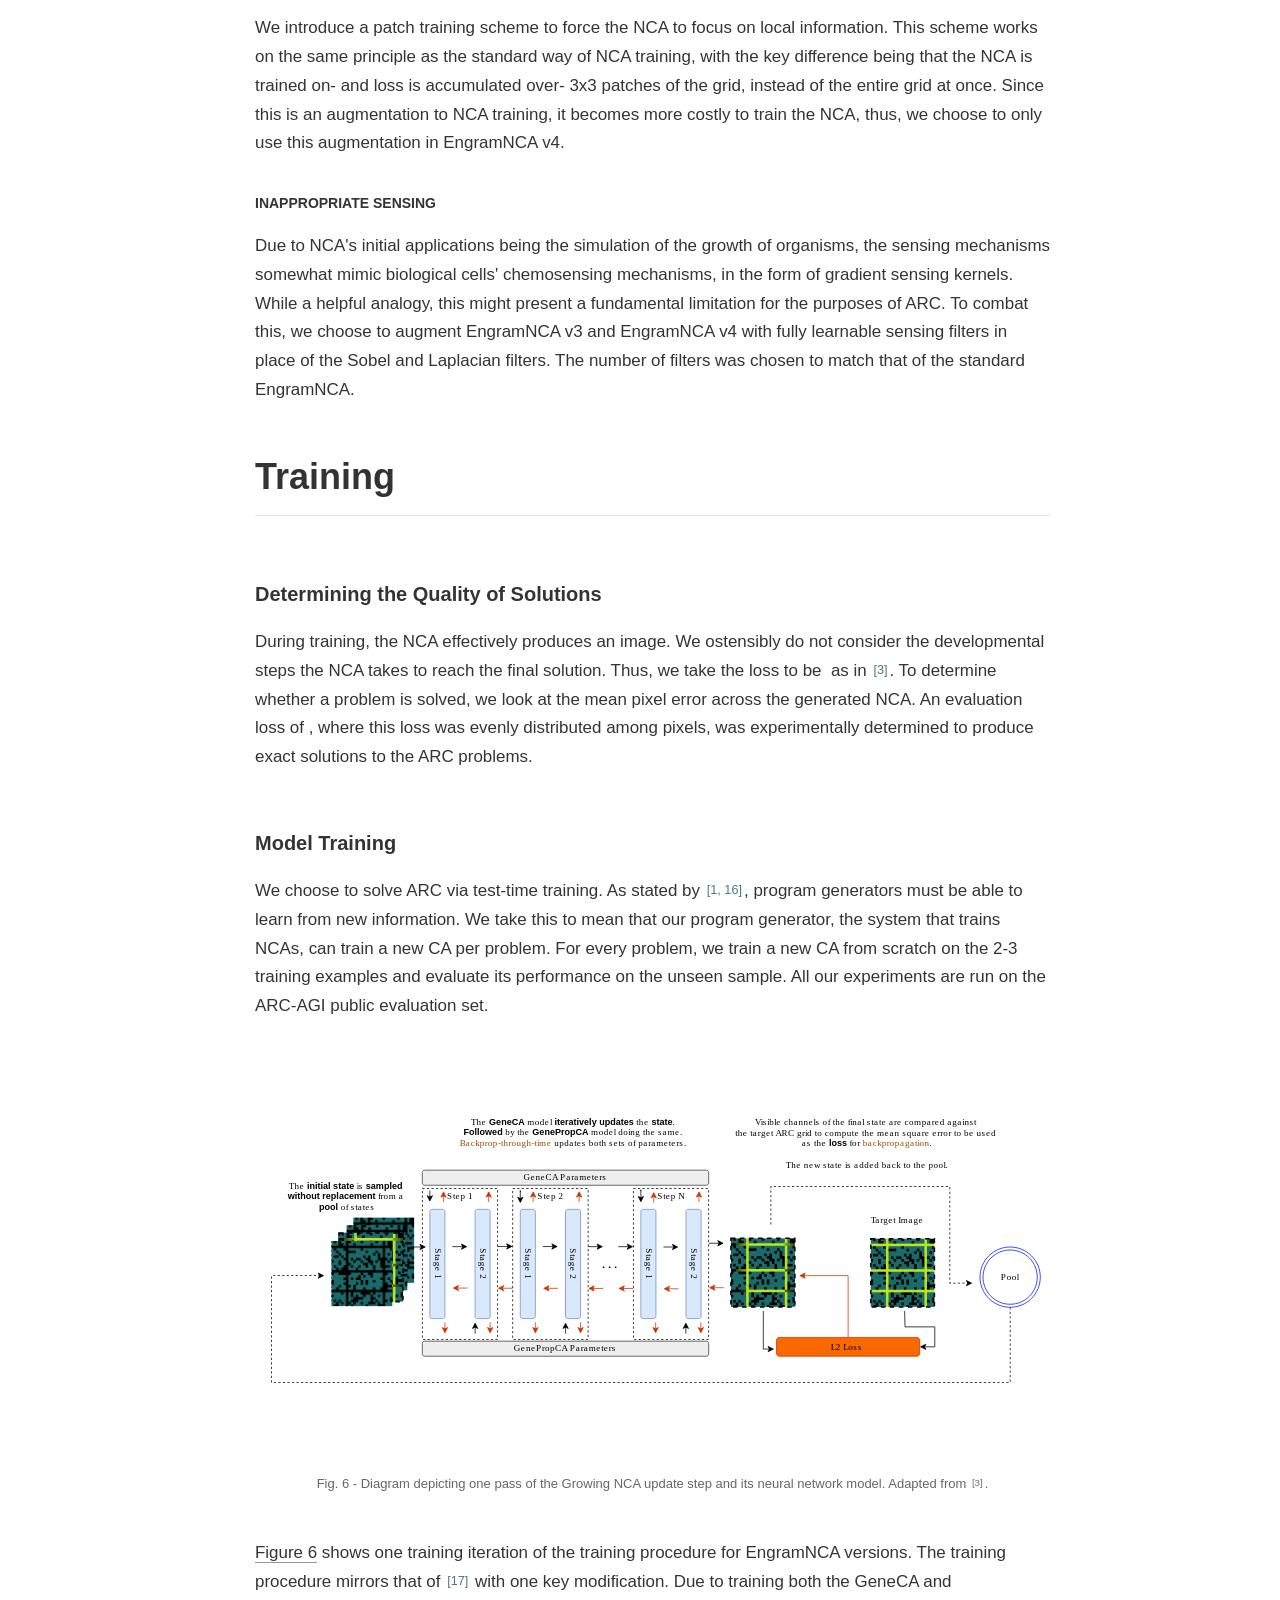
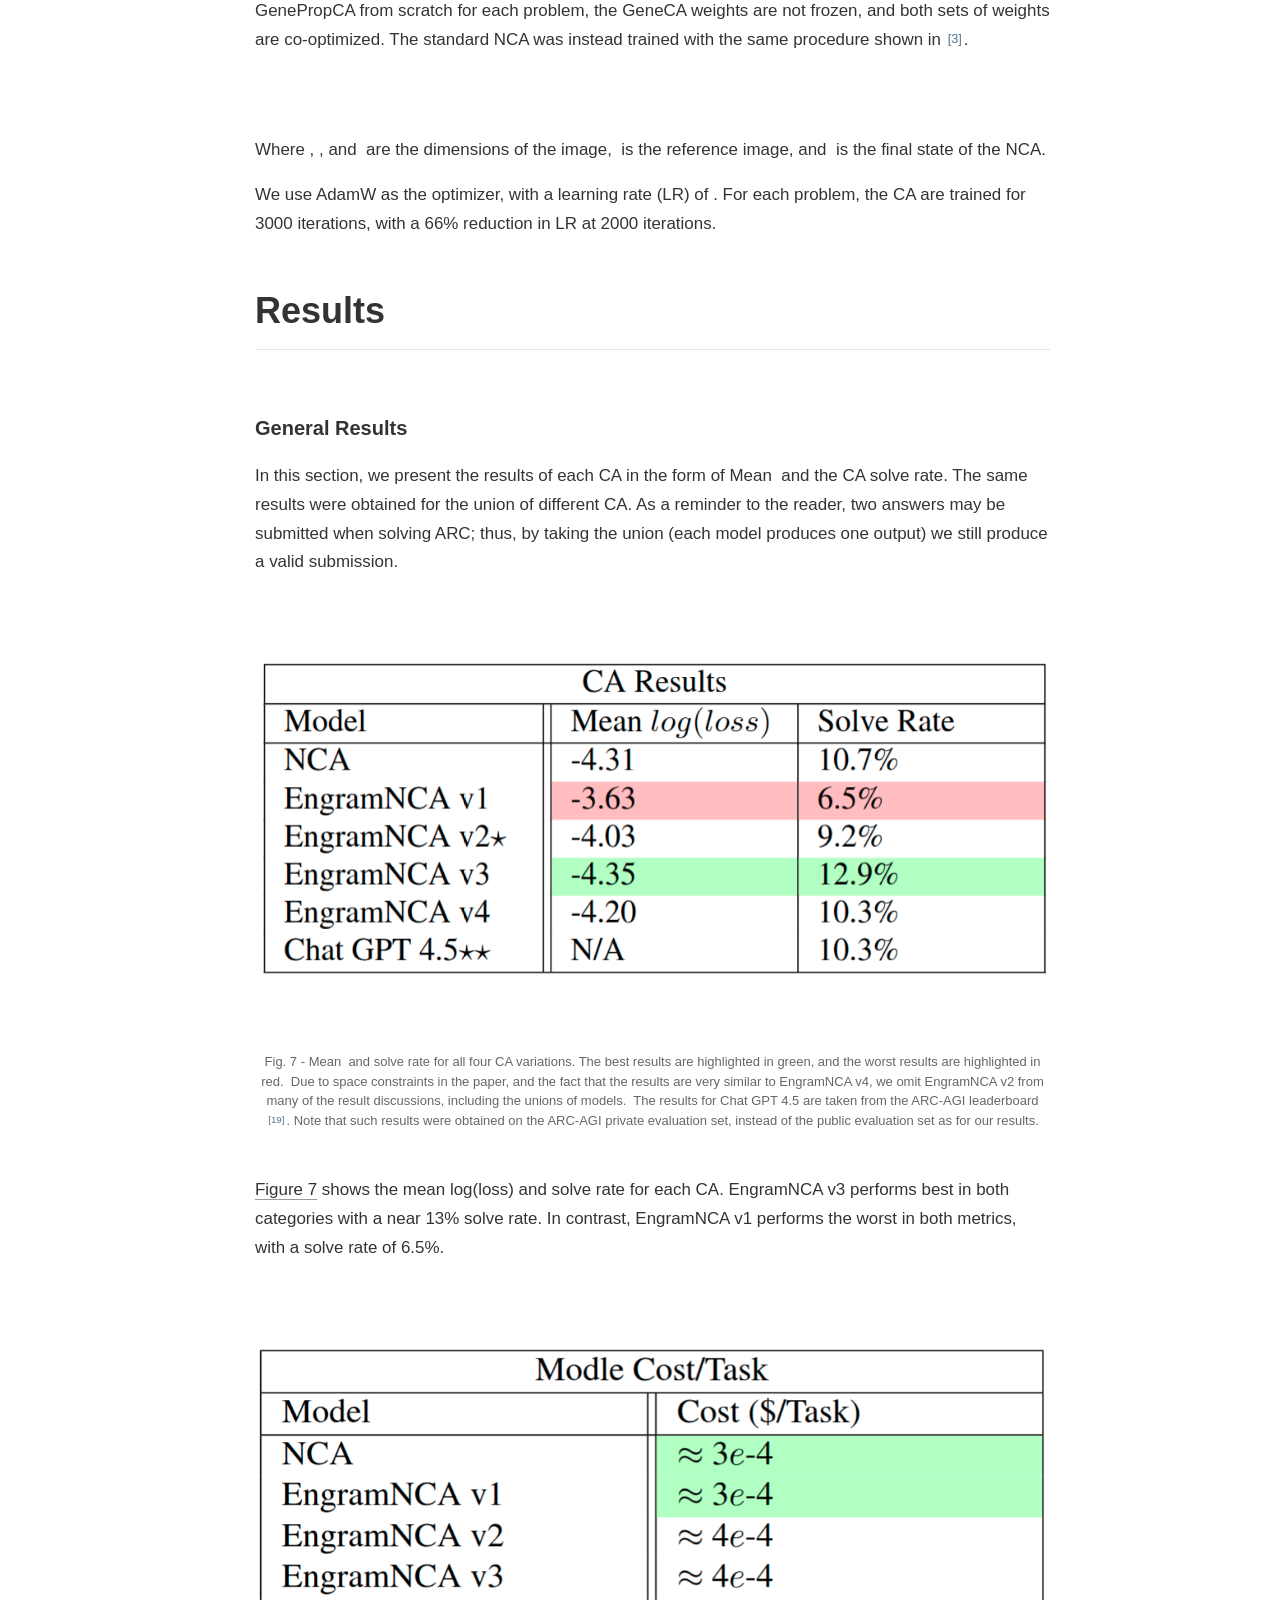
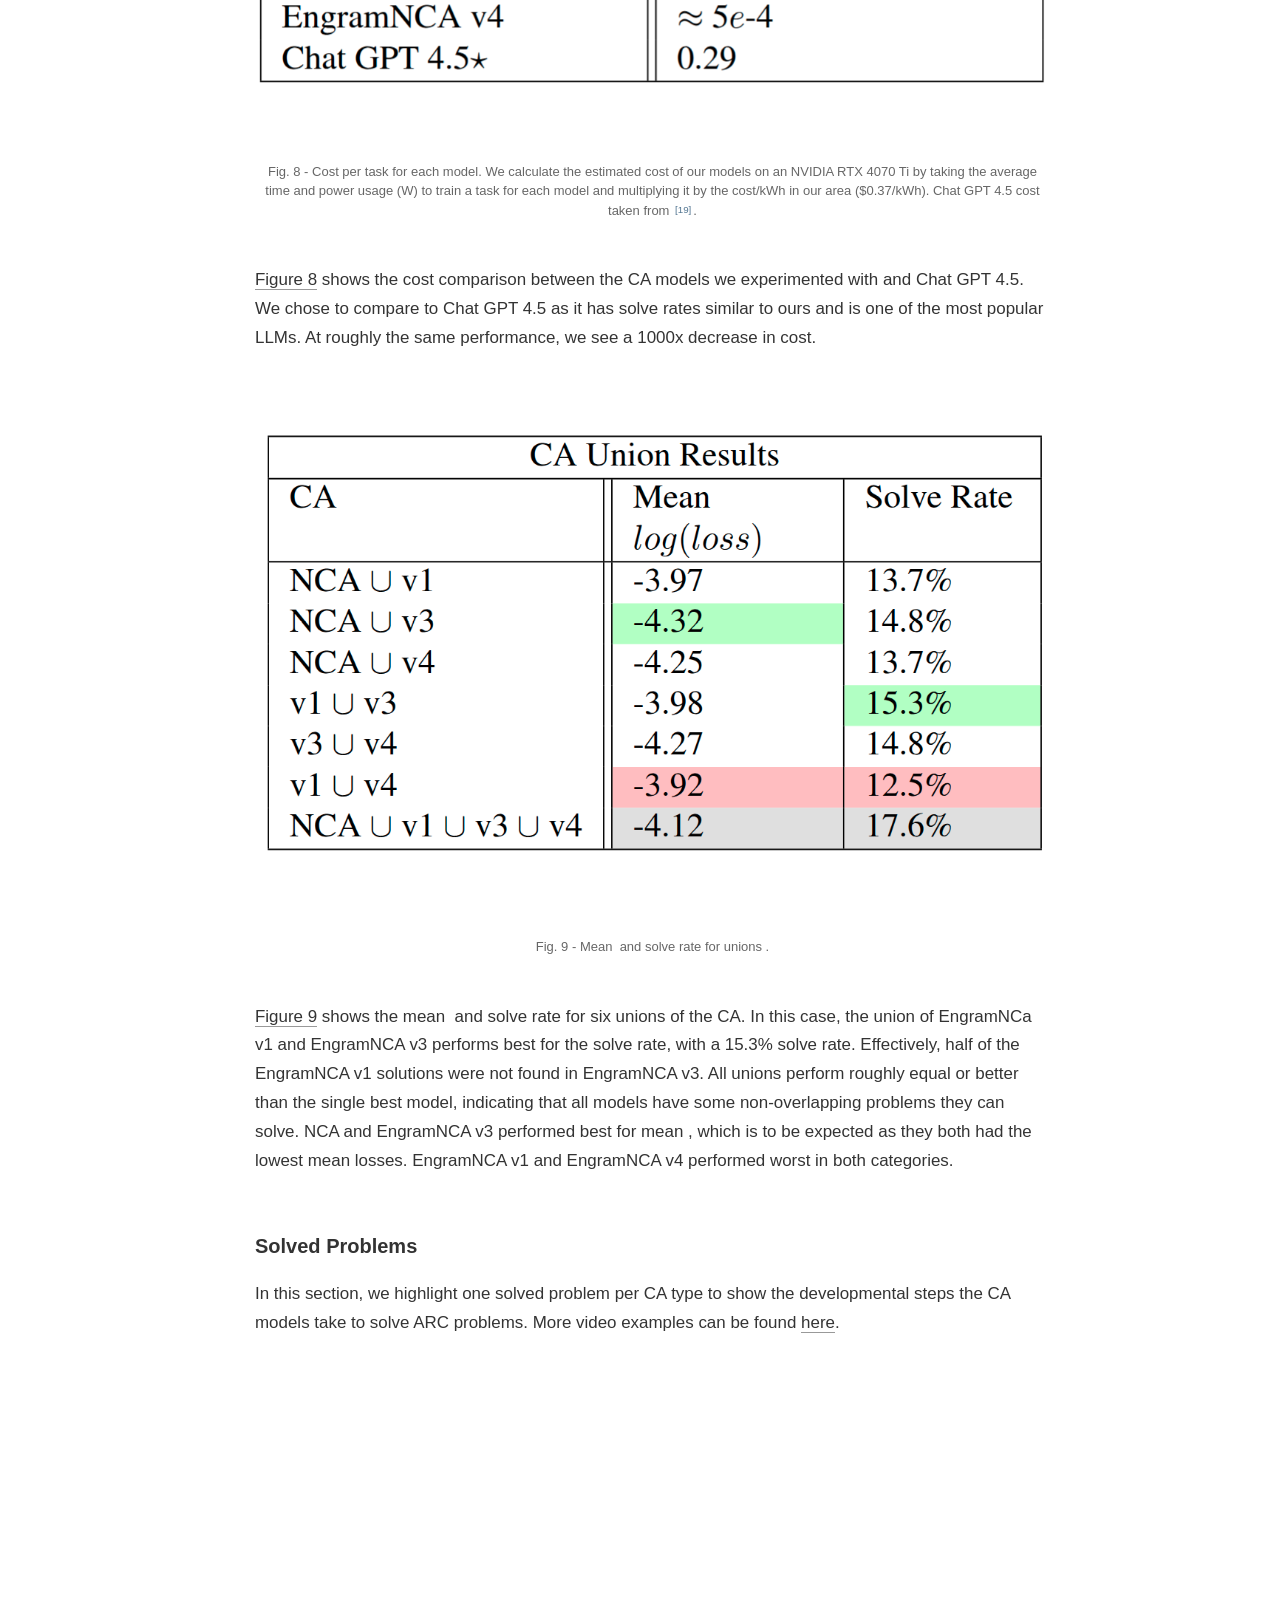
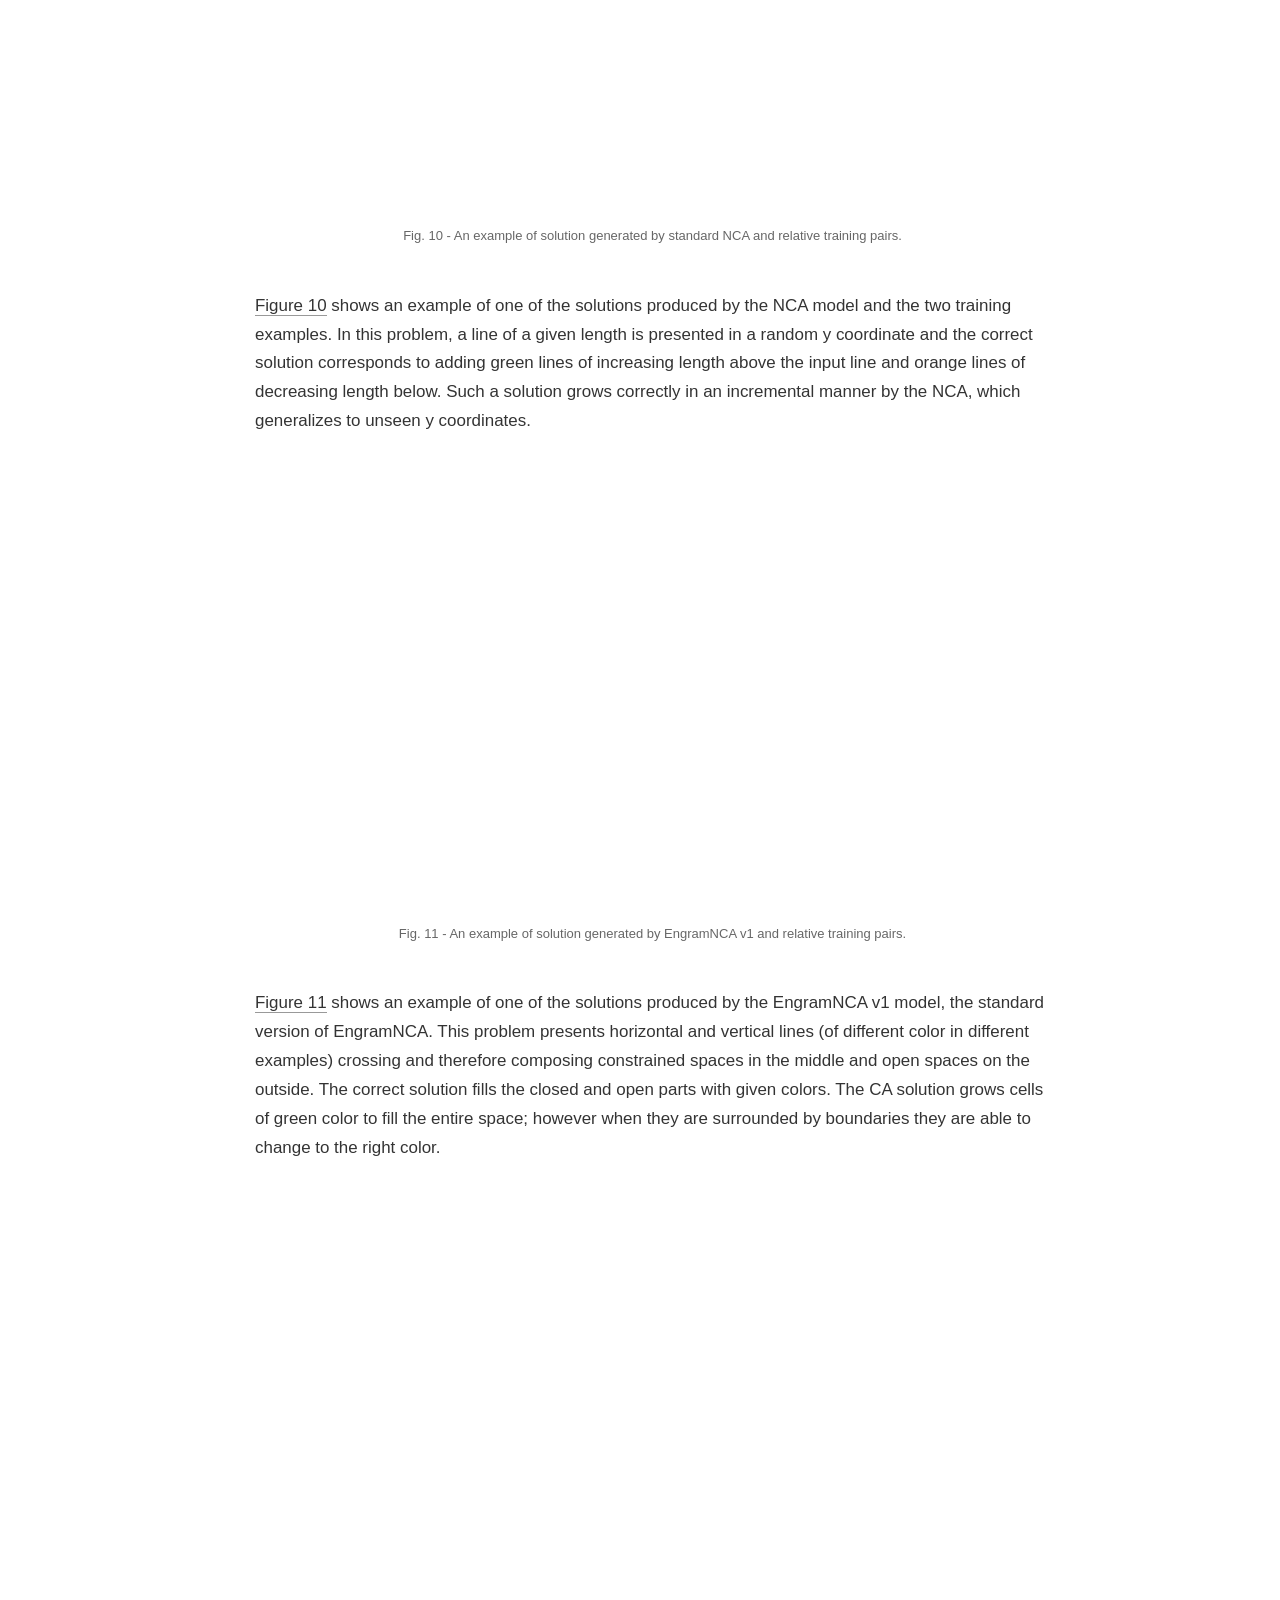
==== commit 9560f462: "Update index.html" ====
--- a/docs/index.html
+++ b/docs/index.html
@@ -573,14 +573,20 @@
   <distill-appendix>
   <p>BibTeX Citation</p>
   <pre class="citation">
-  @article{Guichard2025EngramNCA},
-  title = {EngramNCA: a Neural Cellular Automaton Model of Molecular Memory Transfer},
-  author = {Guichard, Etienne and Reimers, Felix and Kvalsund, Mia-Katrin and Lepper{\o}d, Mikkel and Nichele, Stefano},
-  journal = {Github Preprint},
-  year = {2025},
-  url = { https://etimush.github.io/ARC_NCA/}
-  }</pre>
+  @inproceedings{10.1162/ISAL.a.833,
+    author = {Guichard, Etienne and Reimers, Felix and Kvalsund, Mia and Lepperød, Mikkel and Nichele, Stefano},
+    title = {ARC-NCA: Towards Developmental Solutions to the Abstraction and Reasoning Corpus},
+    volume = {ALIFE 2025: Ciphers of Life: Proceedings of the Artificial Life Conference 2025},
+    series = {ALIFE 2022: The 2022 Conference on Artificial Life},
+    pages = {5},
+    year = {2025},
+    month = {10},
+    abstract = {The Abstraction and Reasoning Corpus (ARC), later renamed ARC-AGI, poses a fundamental challenge in artificial general intelligence (AGI), requiring solutions that exhibit robust abstraction and reasoning capabilities across diverse tasks, while only few (with median count of three) correct examples are presented. While ARC-AGI remains very challenging for artificial intelligence systems, it is rather easy for humans. This paper introduces ARC-NCA, a developmental approach leveraging standard Neural Cellular Automata (NCA) and NCA enhanced with hidden memories (EngramNCA) to tackle the ARC-AGI benchmark. NCAs are employed for their inherent ability to simulate complex dynamics and emergent patterns, mimicking developmental processes observed in biological systems. Developmental solutions may offer a promising avenue for enhancing AI’s problem-solving capabilities beyond mere training data extrapolation. ARC-NCA demonstrates how integrating developmental principles into computational models can foster adaptive reasoning and abstraction.},
+    doi = {10.1162/ISAL.a.833},
+    url = {https://doi.org/10.1162/ISAL.a.833},
+    eprint = {https://direct.mit.edu/isal/proceedings-pdf/isal2025/37/5/2567147/isal.a.833.pdf},
+}</pre>
   </distill-appendix>
 
 <script src="./figs.js"></script>
-</body>+</body>
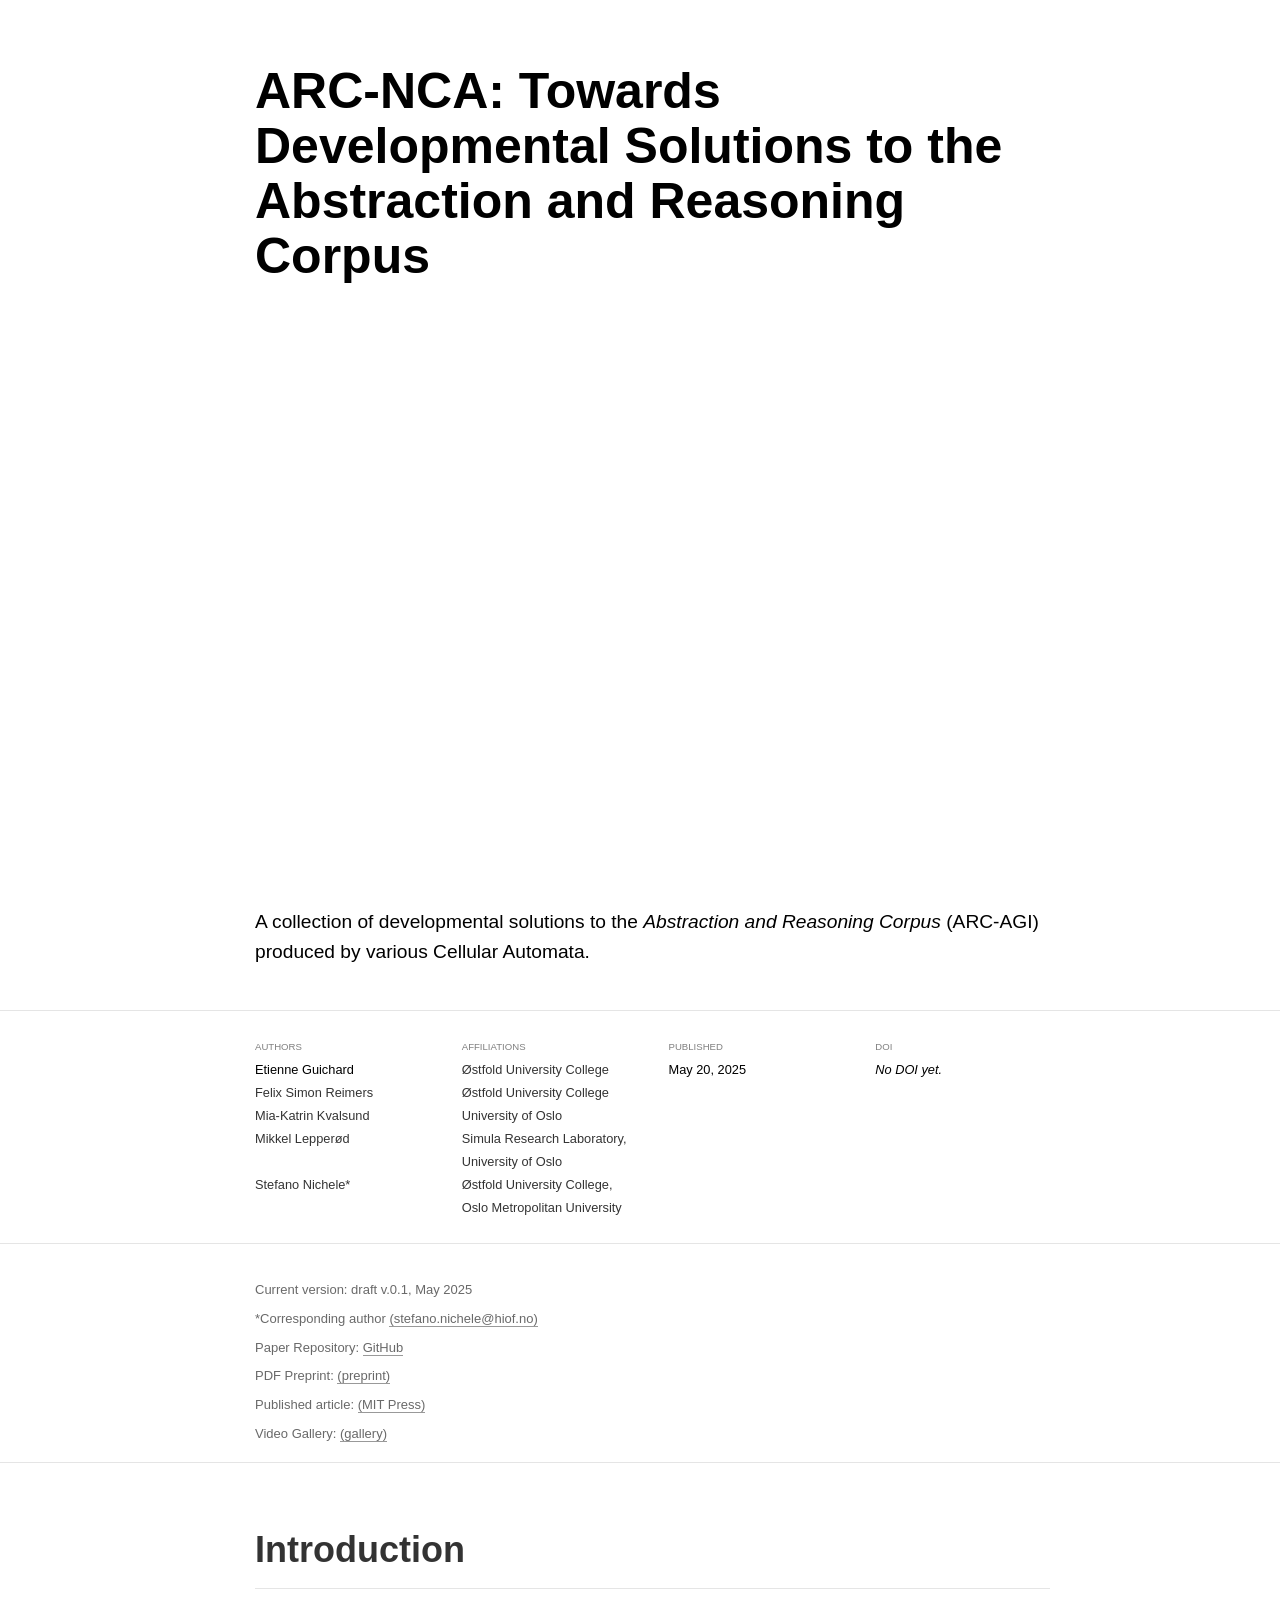
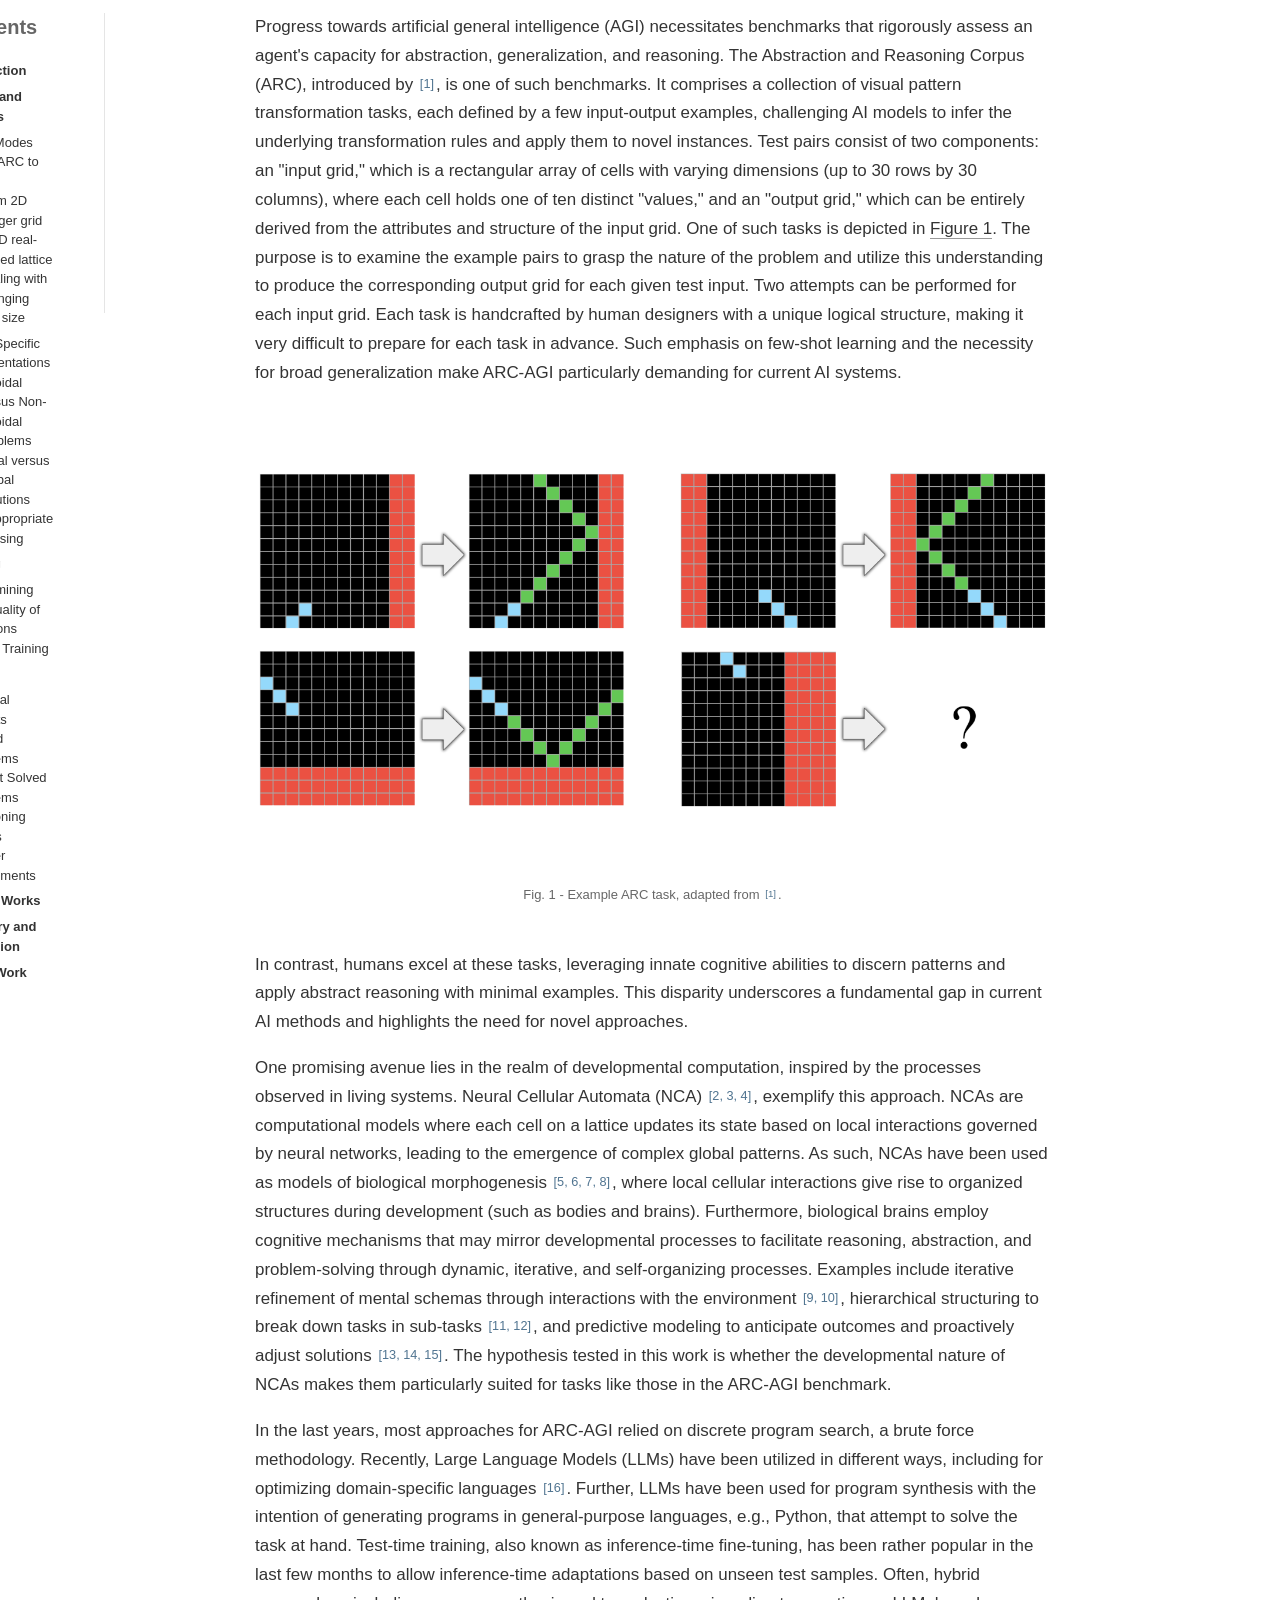
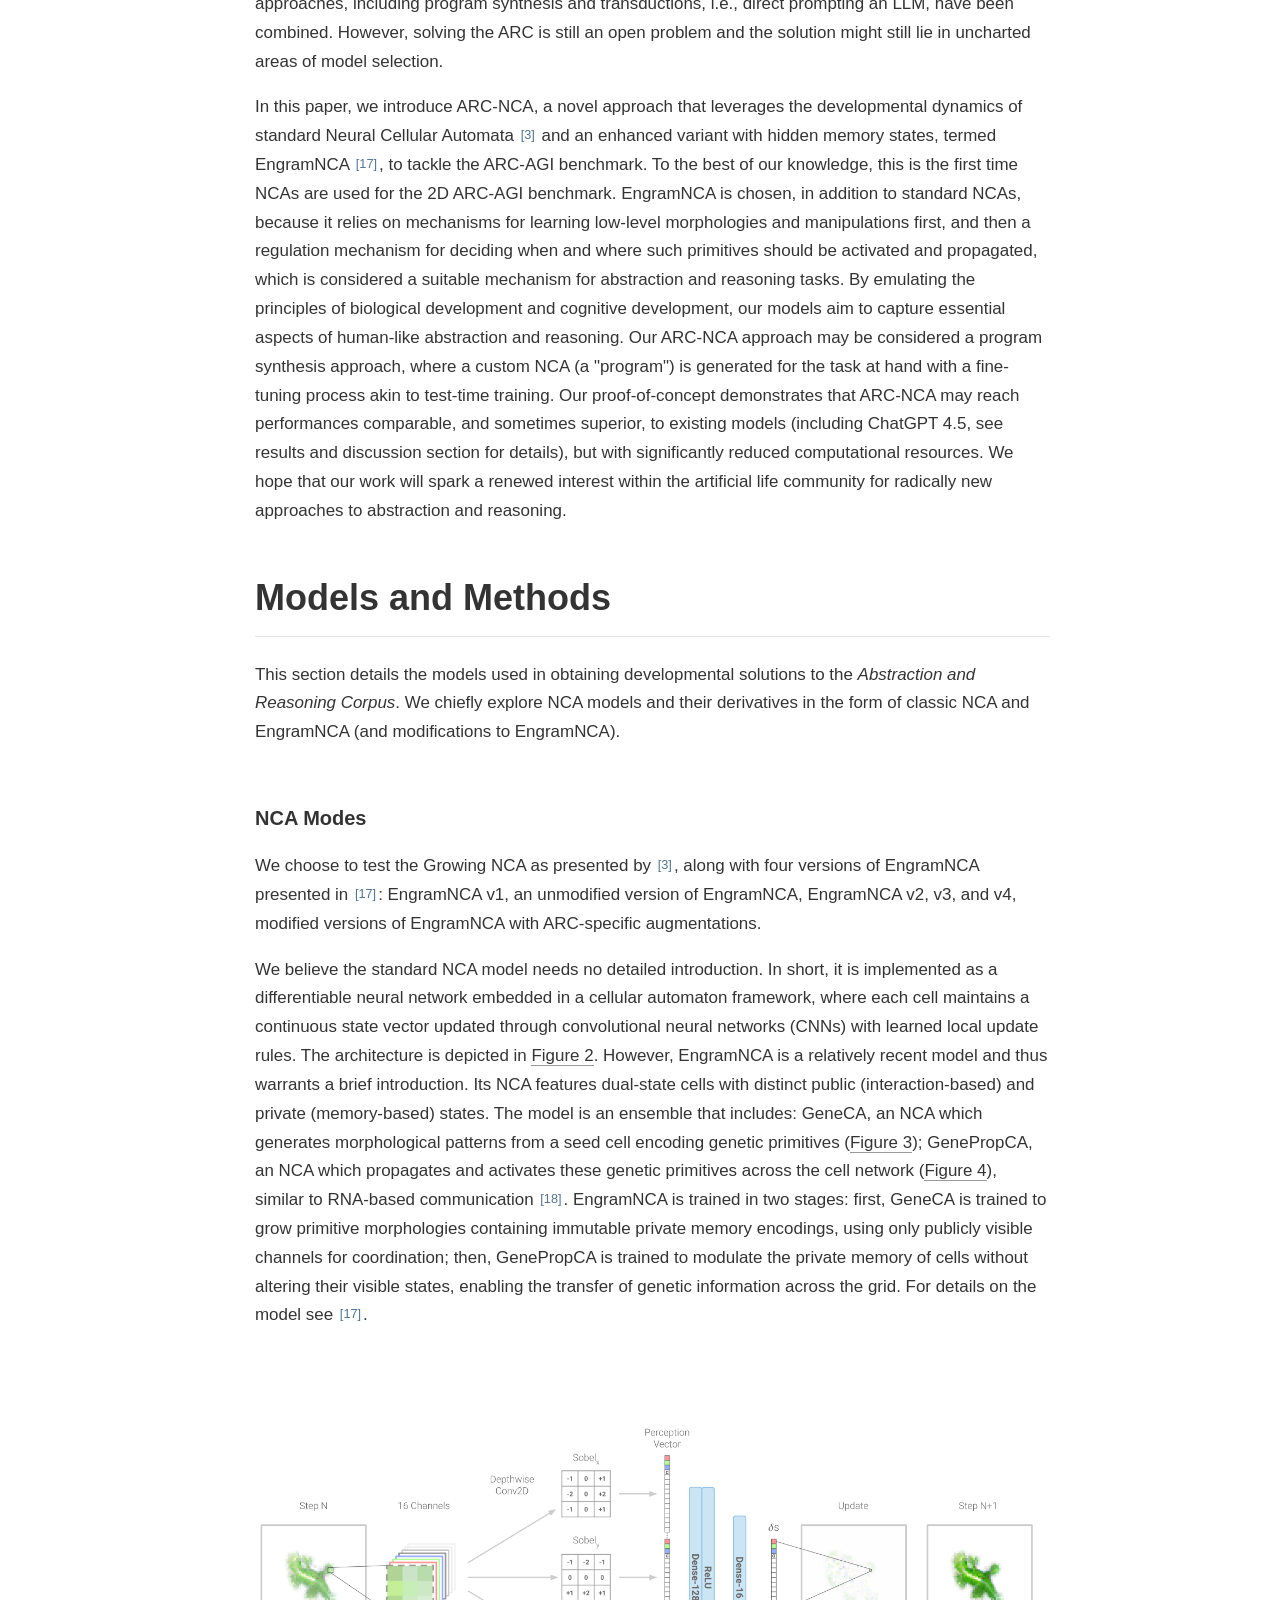
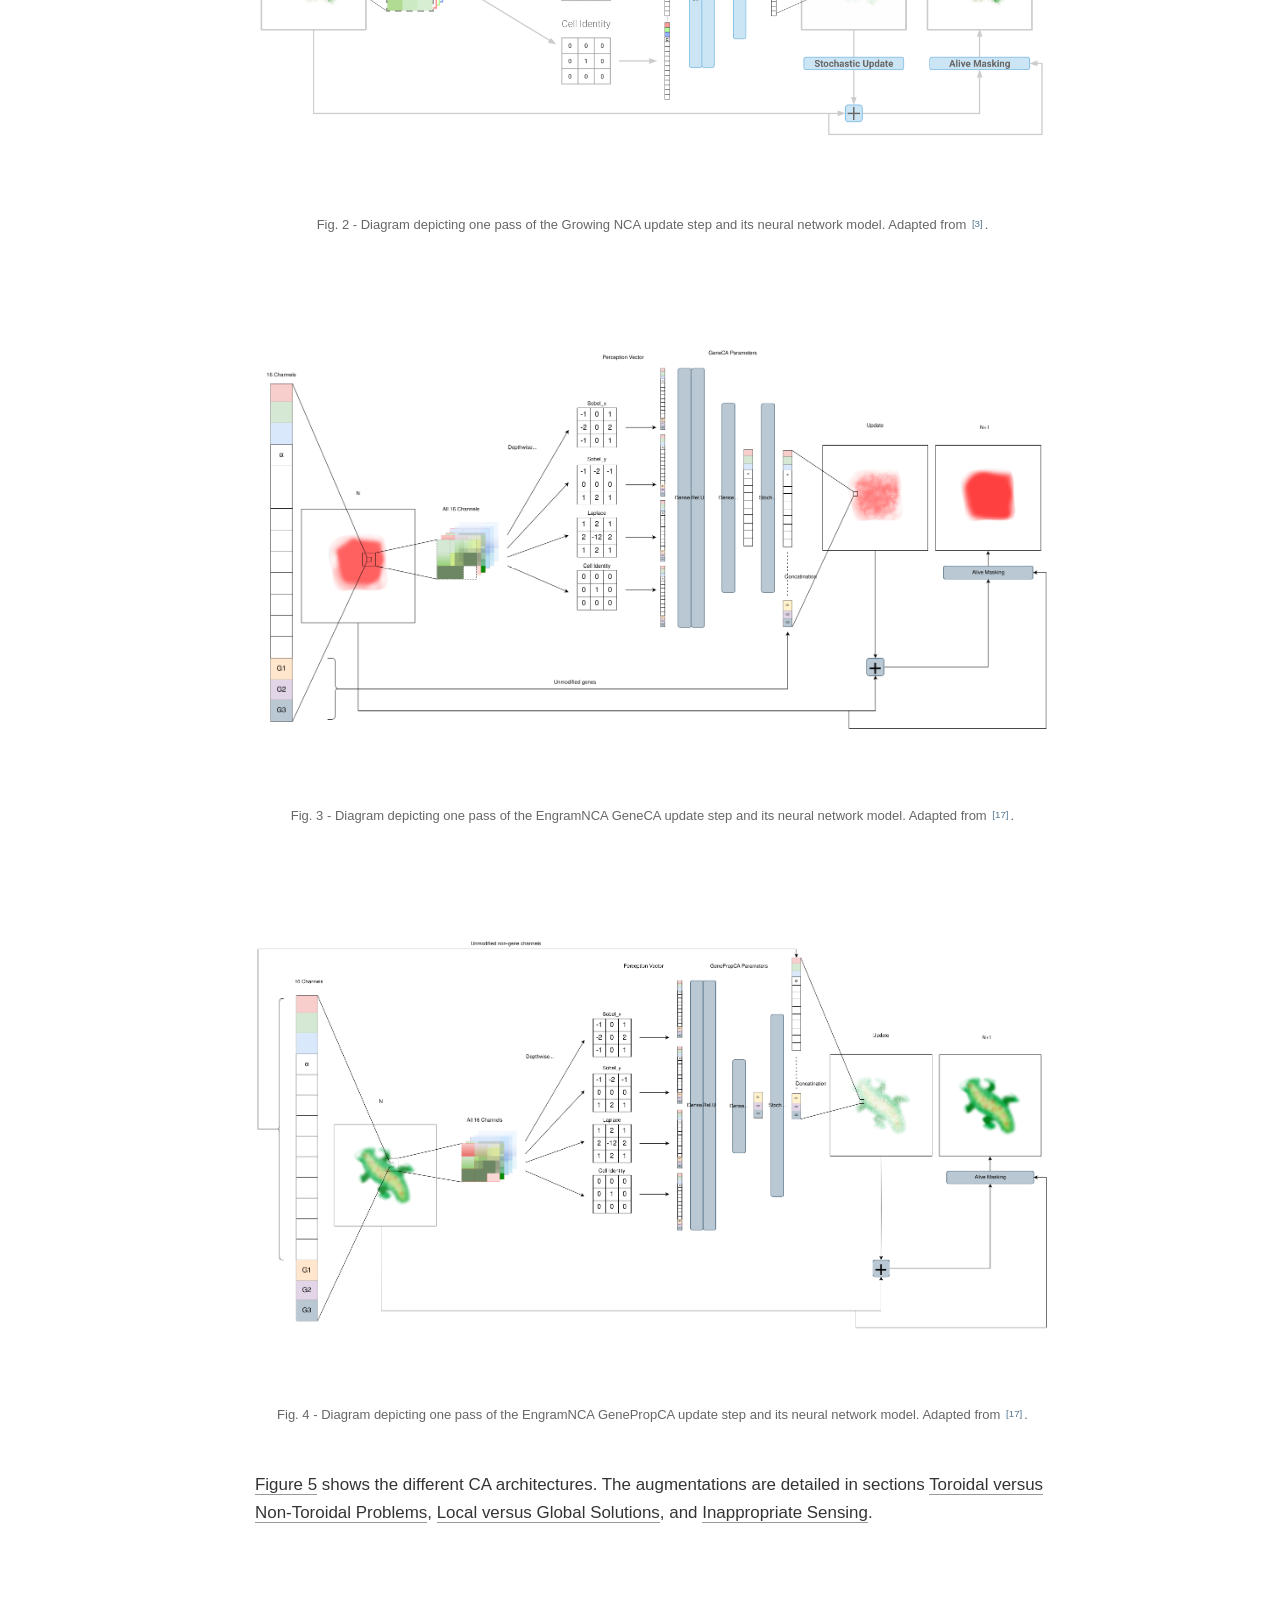
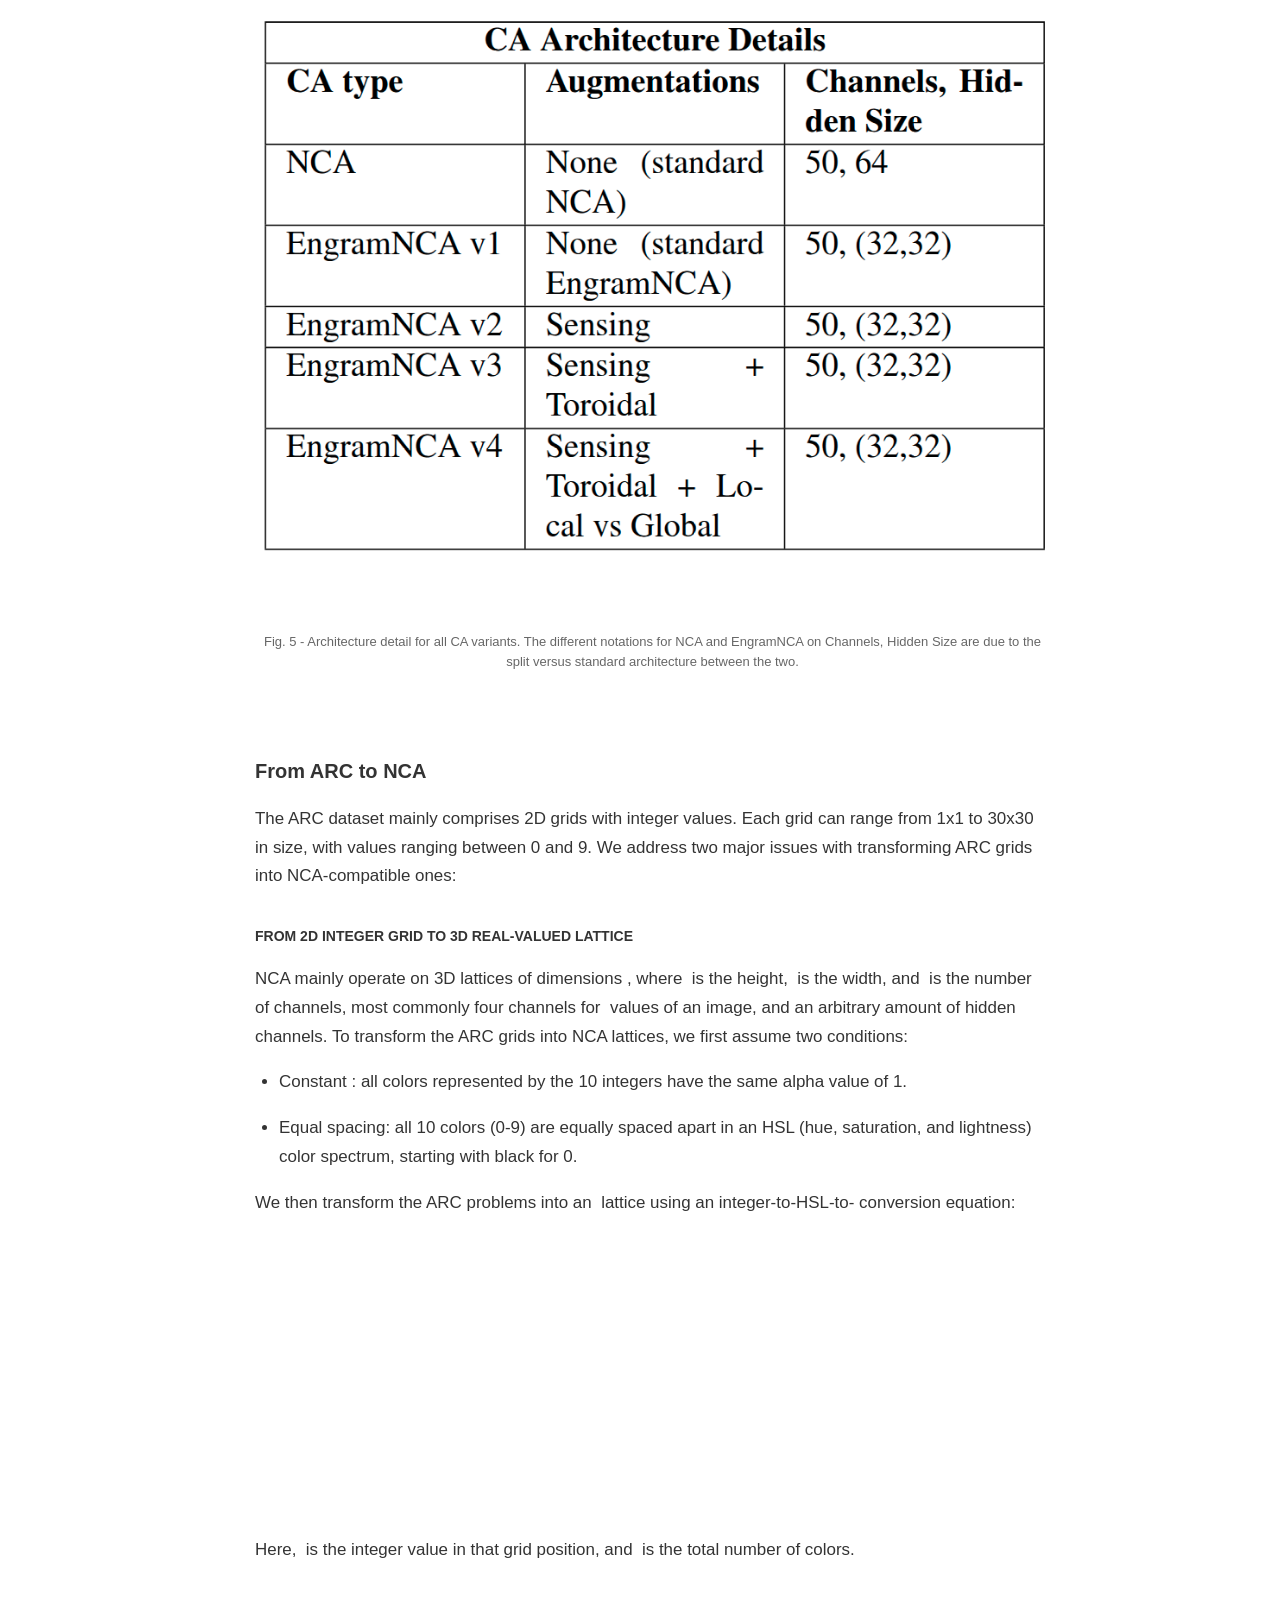
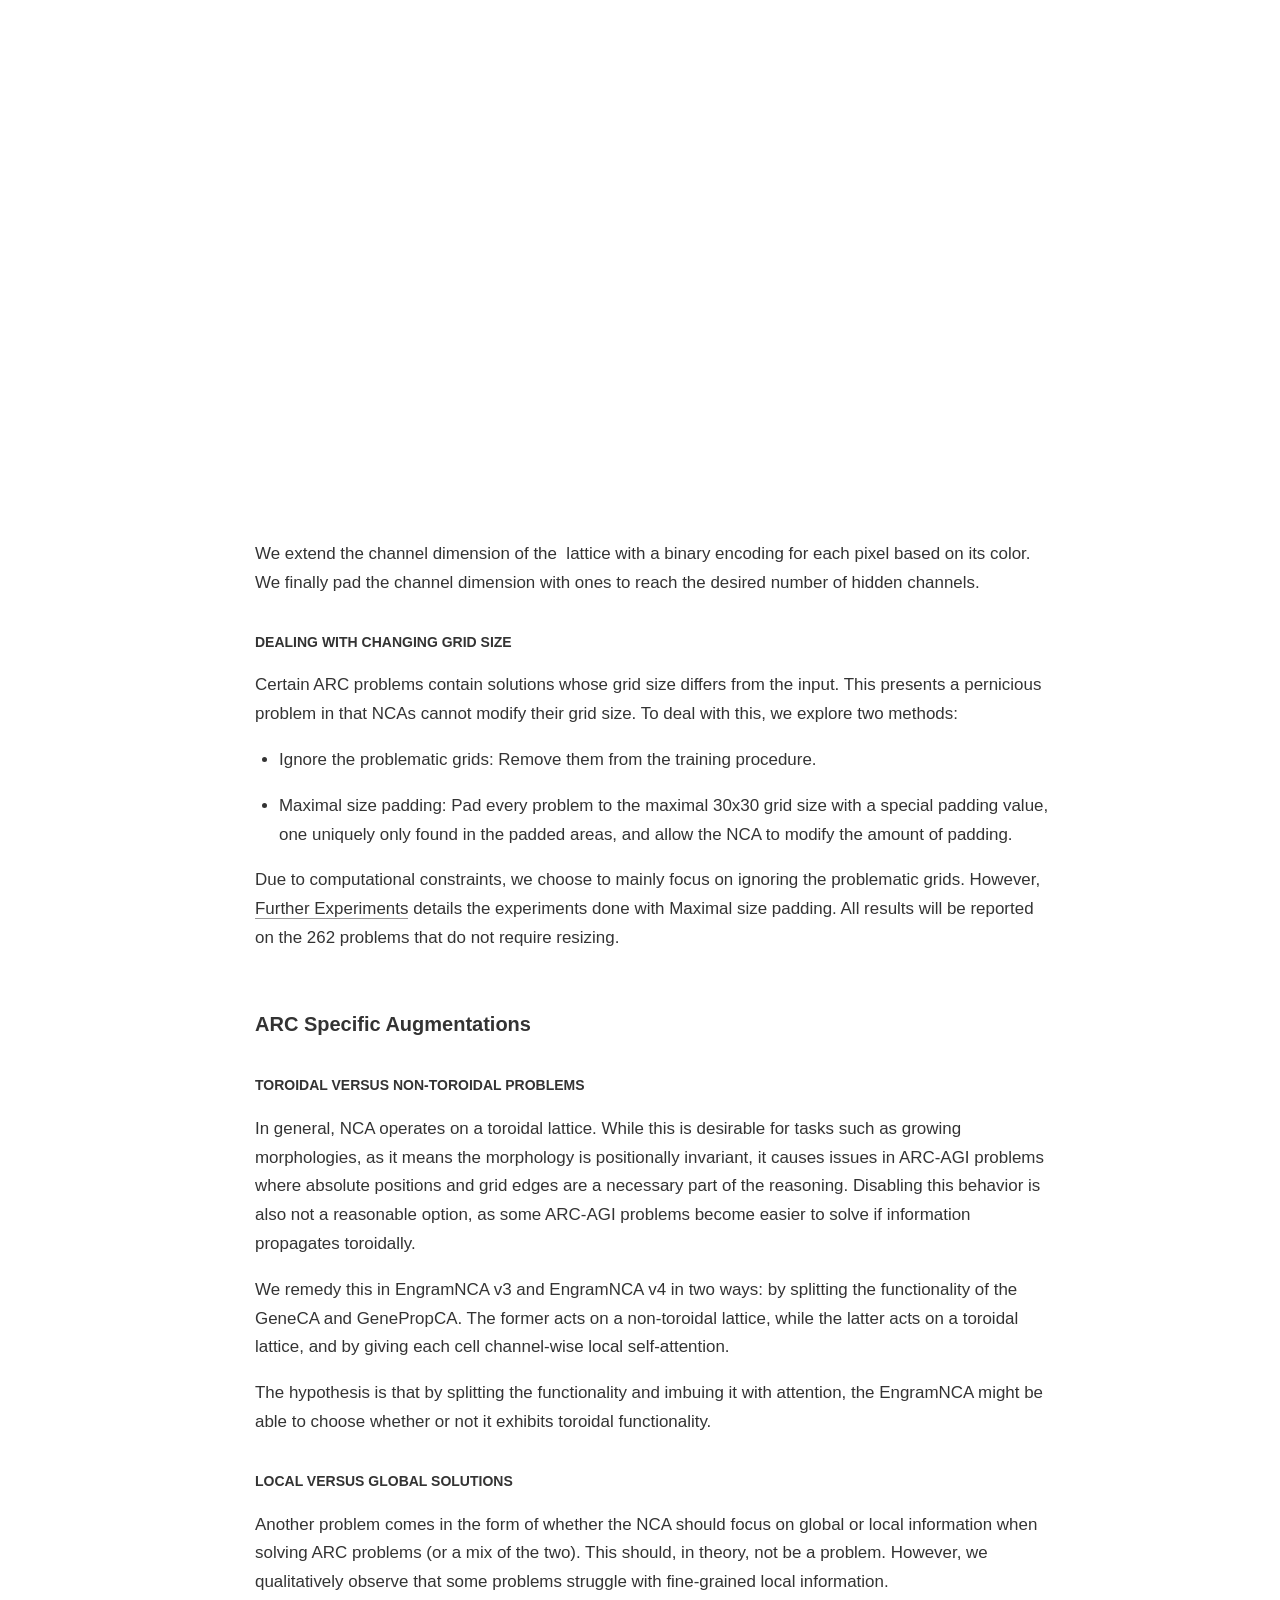
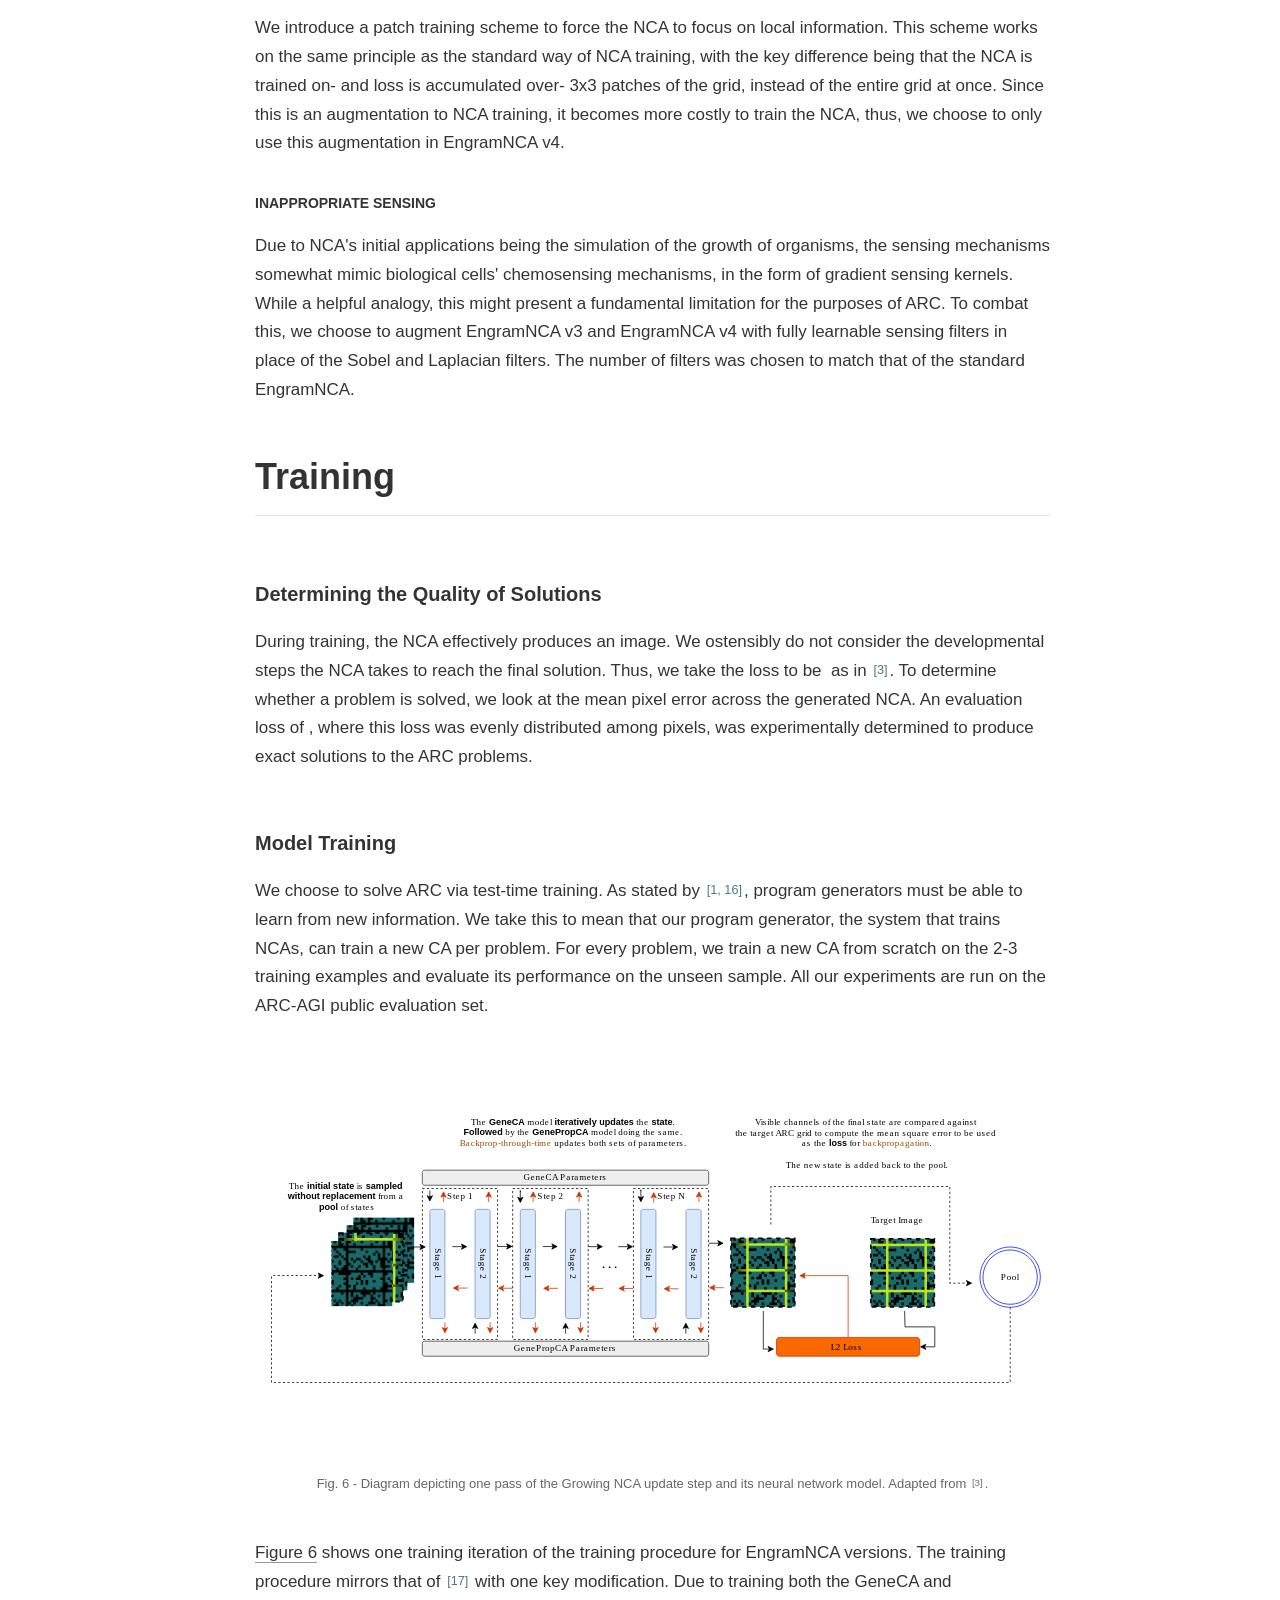
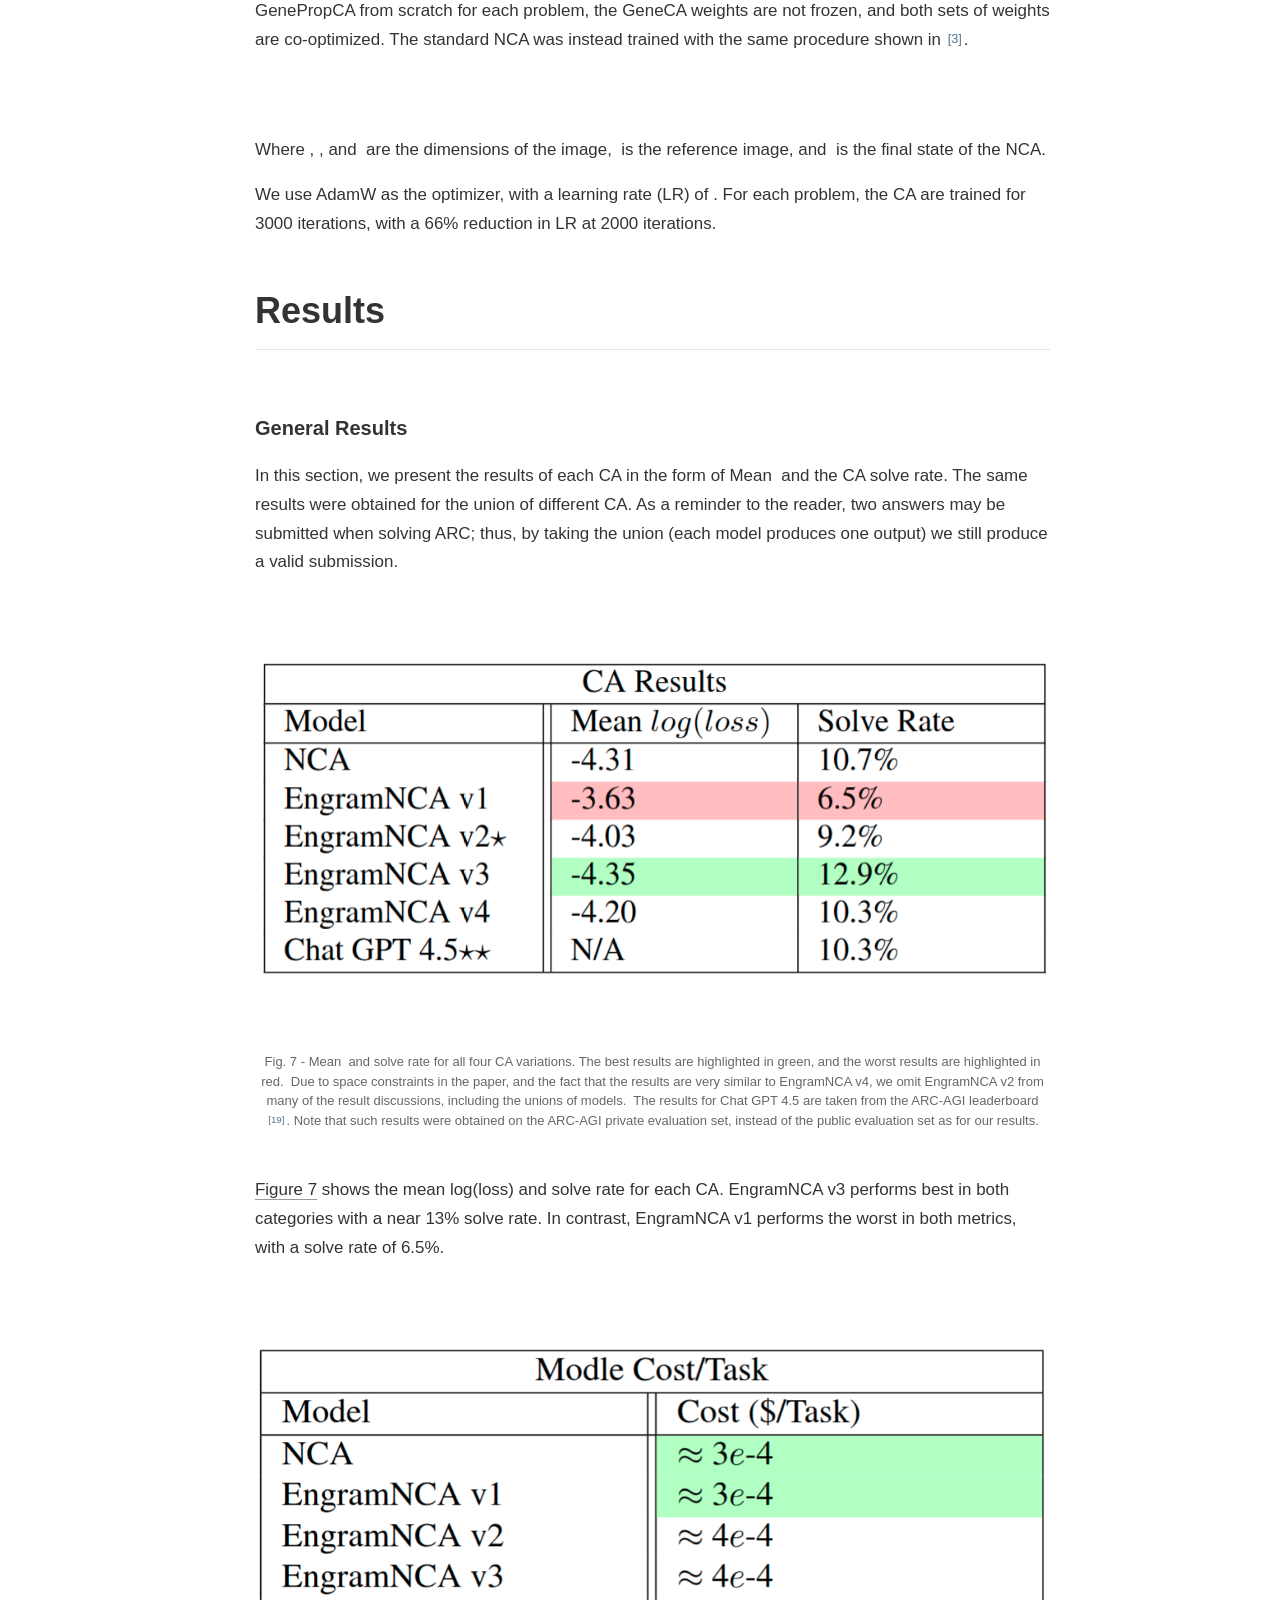
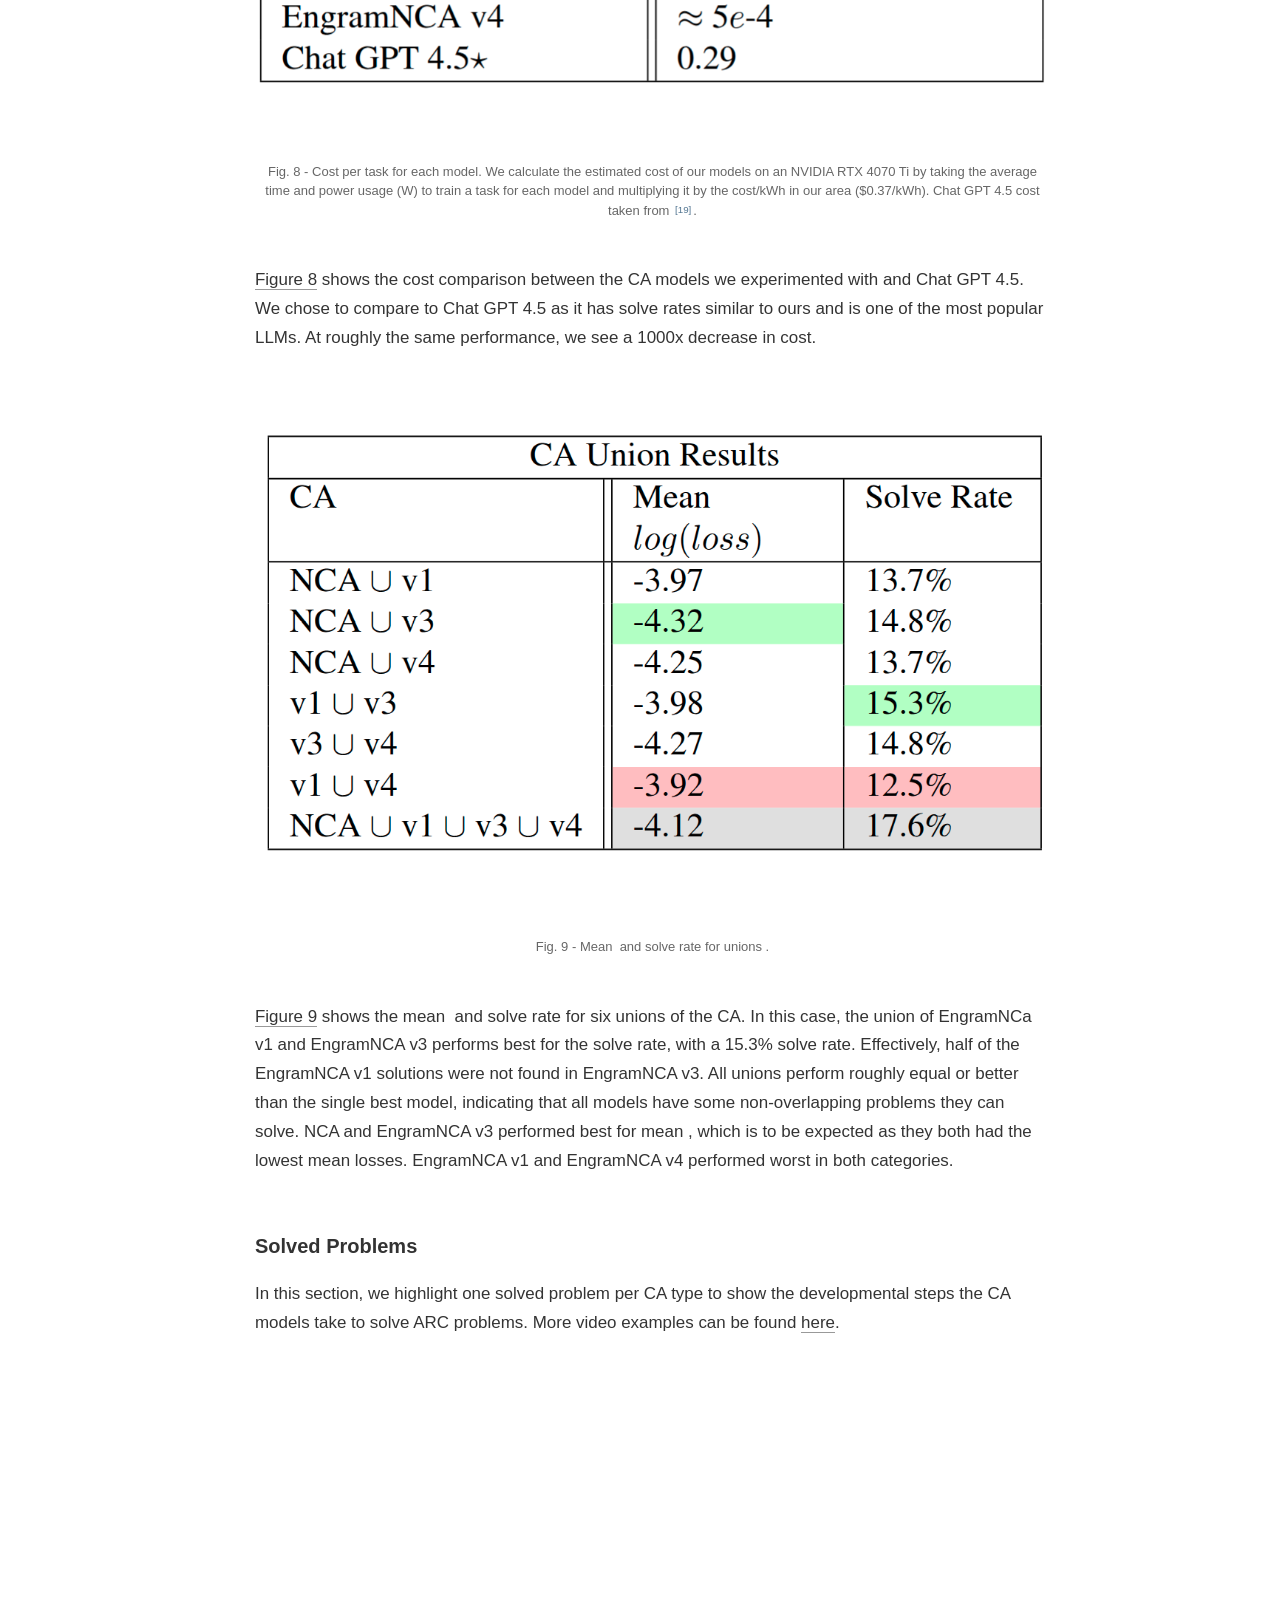
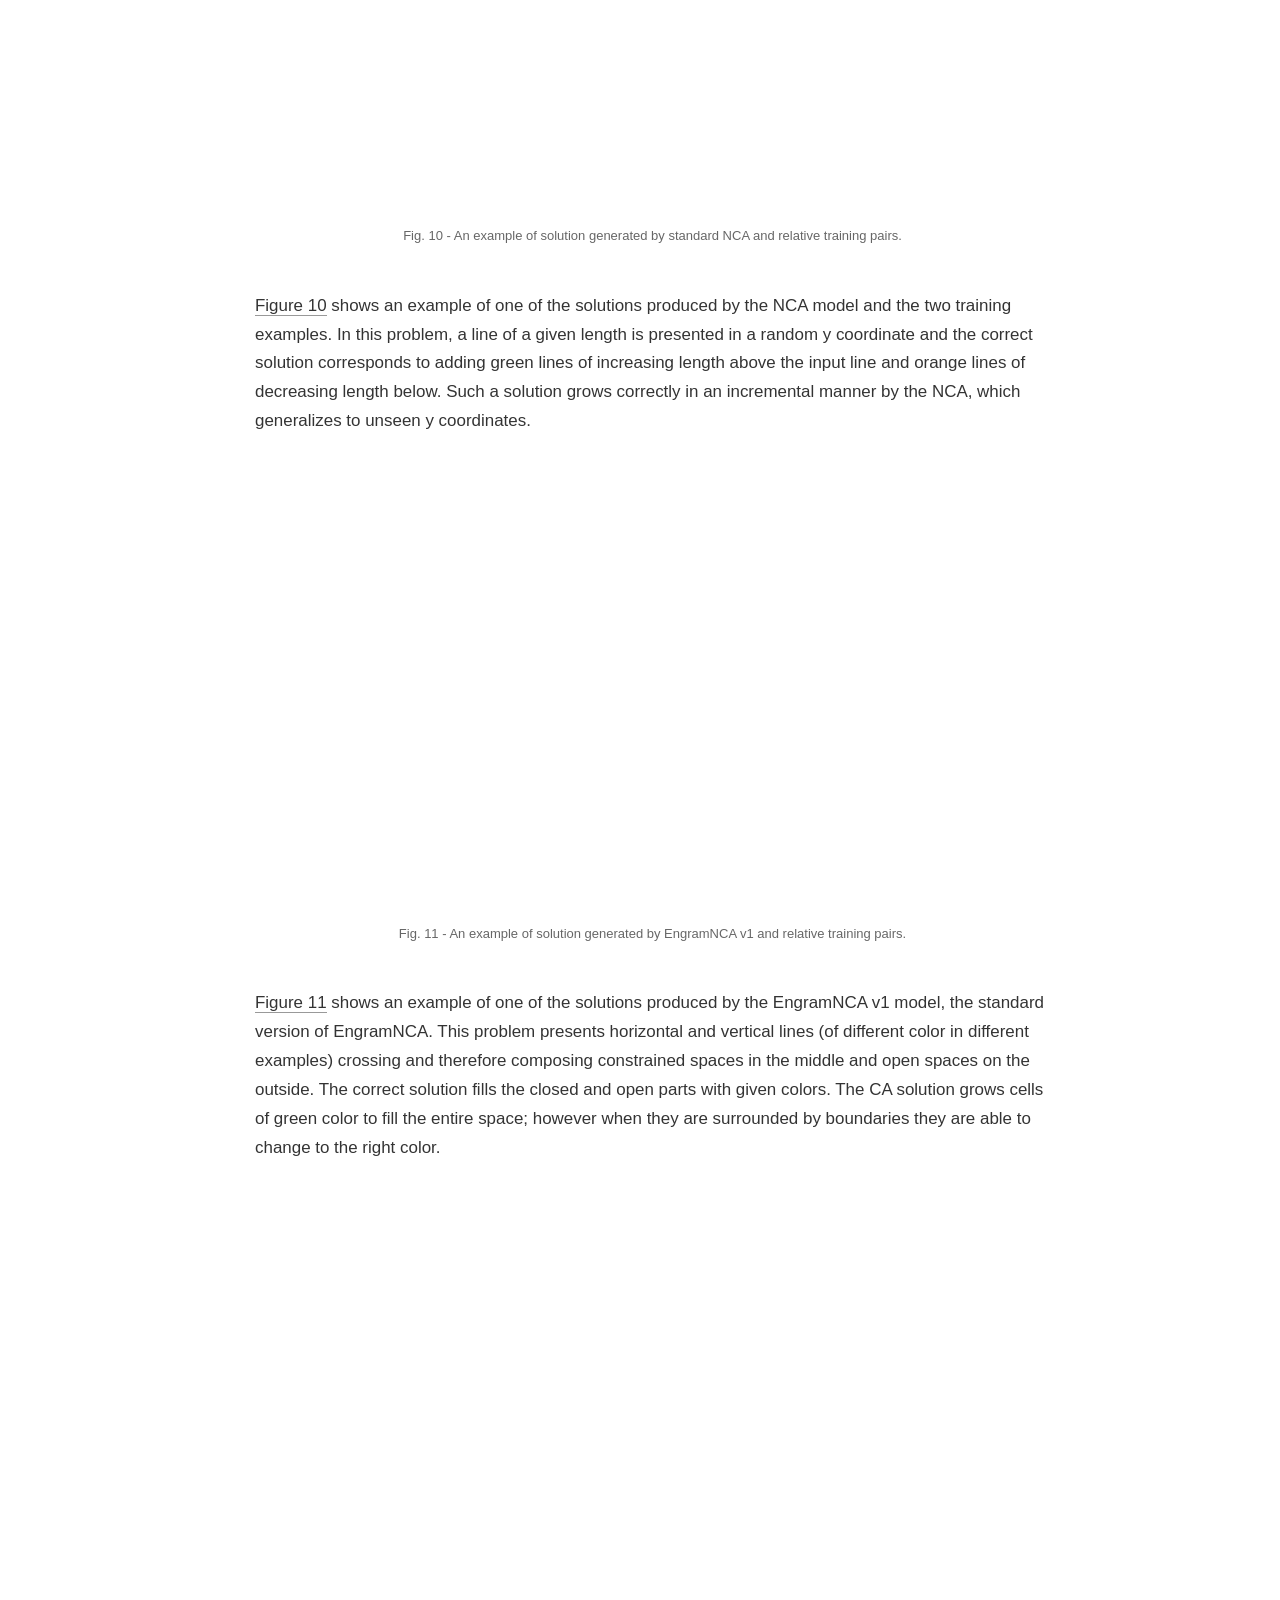
==== commit 0b7026db: "Update index.html" ====
--- a/docs/index.html
+++ b/docs/index.html
@@ -88,7 +88,7 @@
 
   <d-article margib-bottom: 0>
 
-    <p style="color:#696969;font-size:13px;">Current version: draft v.0.1, May 2025 <br> *Corresponding author <a href="stefano.nichele@hiof.no" target="_blank">(stefano.nichele@hiof.no)</a> <br> Paper Repository: <a href="https://github.com/etimush/ARC_NCA/tree/online-paper" target="_blank">GitHub</a> <br>PDF Preprint: <a href="https://arxiv.org/abs/2505.08778" target="_blank">(preprint)</a> <br> Published article: will be added here <br> Video Gallery: <a href="https://etimush.github.io/ARC-NCA-Videos/" target="_blank">(gallery)</a> </p>
+    <p style="color:#696969;font-size:13px;">Current version: draft v.0.1, May 2025 <br> *Corresponding author <a href="stefano.nichele@hiof.no" target="_blank">(stefano.nichele@hiof.no)</a> <br> Paper Repository: <a href="https://github.com/etimush/ARC_NCA/tree/online-paper" target="_blank">GitHub</a> <br>PDF Preprint: <a href="https://arxiv.org/abs/2505.08778" target="_blank">(preprint)</a> <br> Published article: <a href="https://direct.mit.edu/isal/proceedings/isal2025/37/5/134057?guestAccessKey=" target="_blank">(MIT Press)</a> <br> Video Gallery: <a href="https://etimush.github.io/ARC-NCA-Videos/" target="_blank">(gallery)</a> </p>
 
   </d-article>
 
